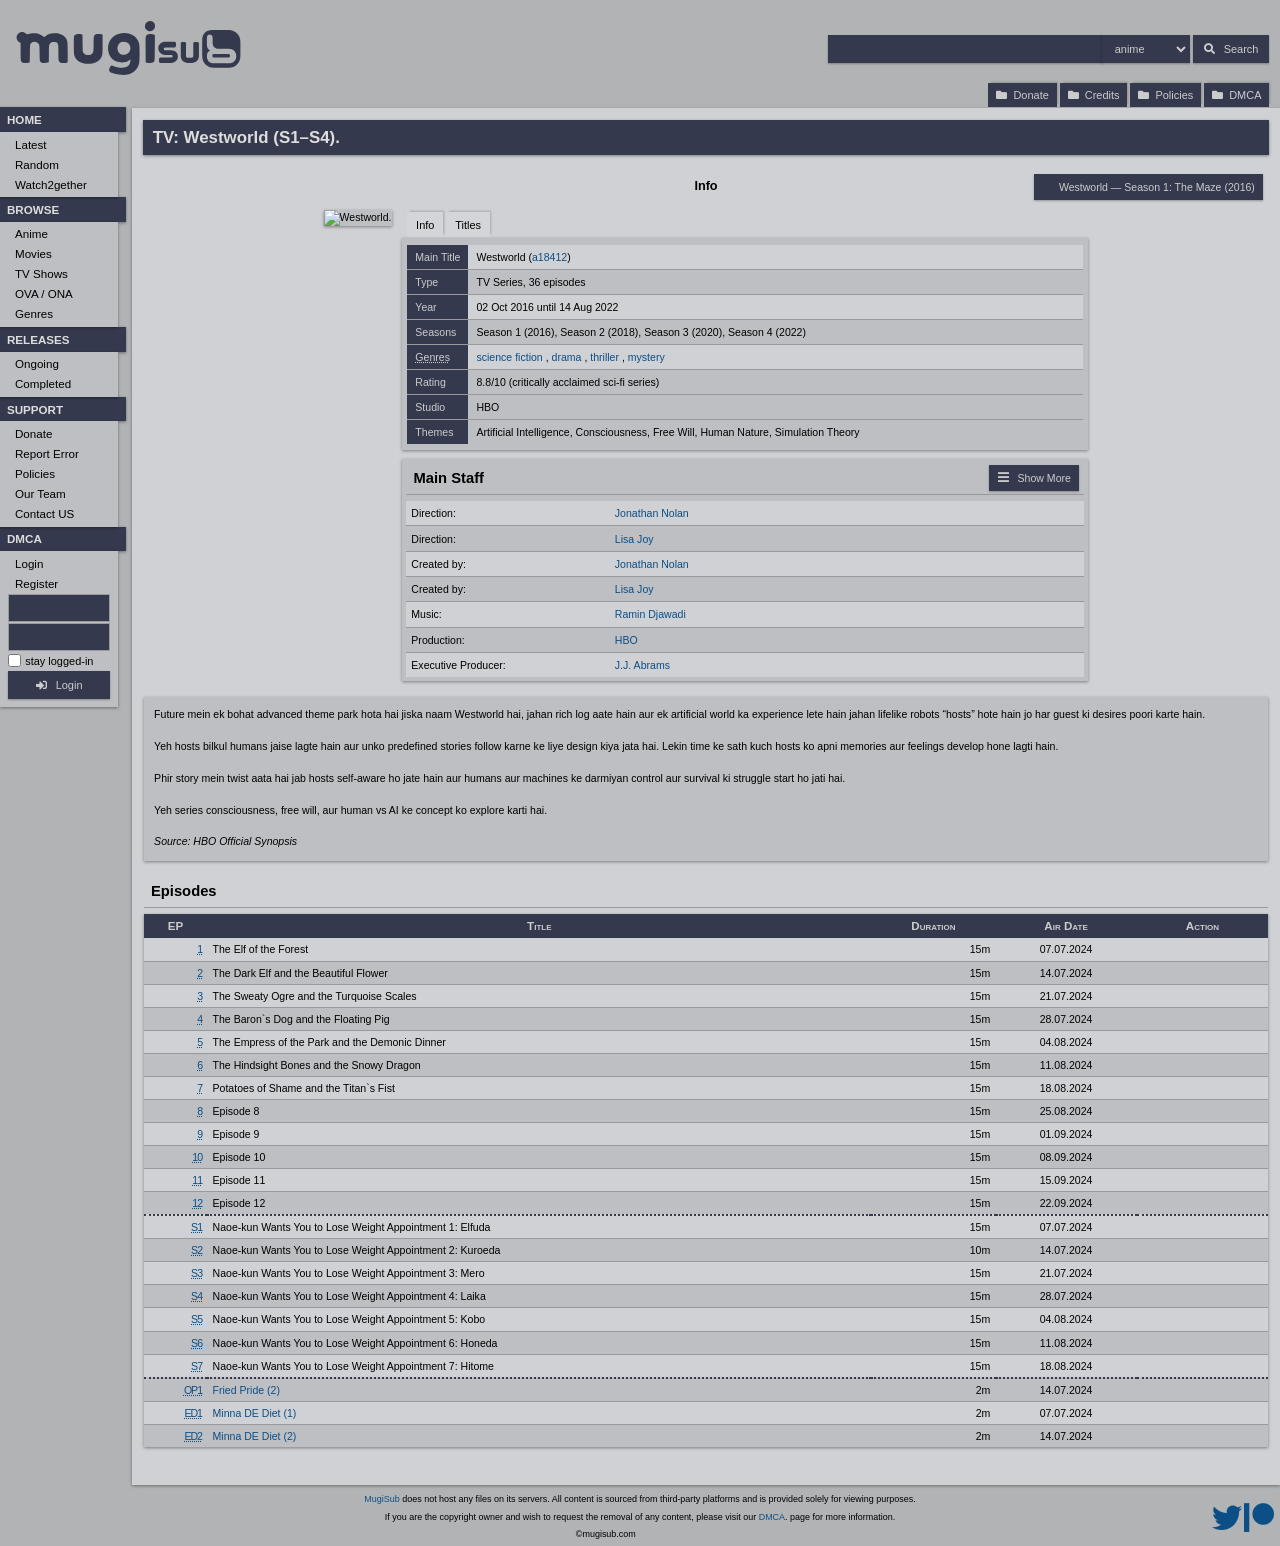
==== anime.html @ 833d8b1e "Add files via upload" ====
<!DOCTYPE html>
<html lang="en" prefix="og: http://ogp.me/ns#">
  <head>
    <meta http-equiv="content-type" content="text/html; charset=UTF-8" />
    <meta name="viewport" content="width=device-width, initial-scale=1" />
    <title>Westworld with Subtitles - MugiSub</title>
    <meta
      property="og:description"Home
      name="description"
      content="Looking for information about Anime starting in Summer 2024? AniDB is the right place for you. AniDB is a not-for-profit anime database providing you ..."
    />
    <meta name="robots" content="index, follow" />
    <link rel="stylesheet" href="mugistyles.css"
      type="text/css" 
      title="Style"
    />
    <!--mine-->
    <link rel="stylesheet" href="https://cdnjs.cloudflare.com/ajax/libs/font-awesome/5.15.4/css/all.min.css">
    
    
    
    <link
      rel="apple-touch-icon"
      sizes="180x180"
      href="https://cdn-eu.anidb.net/css/assets/images/touch/apple-touch-icon.png?v=2024-08-09T12-06-12"
    />
    <link
      rel="icon"
      type="image/png"
      sizes="32x32"
      href="https://cdn-eu.anidb.net/css/assets/images/touch/favicon-32x32.png?v=2024-08-09T12-06-12"
    />
    <link
      rel="icon"
      type="image/png"
      sizes="16x16"
      href="https://cdn-eu.anidb.net/css/assets/images/touch/favicon-16x16.png?v=2024-08-09T12-06-12"
    />
    <link
      rel="manifest"
      href="https://cdn-eu.anidb.net/css/assets/images/touch/site.webmanifest?v=2024-08-09T12-06-12"
    />
    <link
      rel="mask-icon"
      href="https://cdn-eu.anidb.net/css/assets/images/touch/safari-pinned-tab.svg?v=2024-08-09T12-06-12"
      color="#e18e3c"
    />
    <link
      rel="shortcut icon"
      href="https://cdn-eu.anidb.net/css/assets/images/touch/favicon.ico?v=2024-08-09T12-06-12"
    />
    <link
      property="og:url"
      rel="canonical"
      href="https://anidb.net/anime/season/2024/summer/?do=calendar&amp;h=1&amp;view=smallgrid"
    />
    <link
      rel="search"
      type="application/opensearchdescription+xml"
      href="https://anidb.net/opensearch.xml"
      title="AniDB"
    />
    <link
      rel="alternate"
      type="application/atom+xml"
      title="AniDB Latest Files"
      href="https://anidb.net/feeds/files.atom"
    />
    <link
      rel="alternate"
      type="application/atom+xml"
      title="AniDB Latest News"
      href="https://anidb.net/feeds/news.atom"
    />
    <meta
      name="anidb-url"
      content=""
      id="anidb-url"
      data-anidb-url="https://anidb.net/perl-bin/animedb.pl?show=calendar&amp;do=calendar&amp;h=1&amp;last.anime.month=19&amp;last.anime.year=2024&amp;view=smallgrid"
    />
    <meta name="apple-mobile-web-app-title" content="AniDB" />
    <meta name="application-name" content="AniDB" />
    <meta name="msapplication-TileColor" content="#da532c" />
    <meta
      name="msapplication-config"
      content="https://cdn-eu.anidb.net/css/assets/images/touch/browserconfig.xml?v=2024-08-09T12-06-12"
    />
    <meta name="theme-color" content="#ffffff" />
    <meta name="twitter:card" content="summary" />
    <meta name="twitter:site" content="@anidbstatus" />
    <meta name="twitter:creator" content="@anidbstatus" />
    <meta property="og:title" content="Anime starting in Summer 2024 - AniDB" />
    <script
      defer
      src="https://cdn-eu.anidb.net/js/libs/js.cookie.min.js?v=2022-12-03T23-47-26"
    ></script>
    <script
      defer
      src="https://cdn-eu.anidb.net/js/libs/jquery.min.js?v=2022-12-03T23-47-26"
    ></script>
    <script
      defer
      src="https://cdn-eu.anidb.net/js/libs/jquery.form.min.js?v=2022-12-03T23-47-26"
    ></script>
    <script
      defer
      src="https://cdn-eu.anidb.net/js/libs/jquery.fancybox.min.js?v=2022-12-03T23-47-26"
    ></script>
    <script
      defer
      src="https://cdn-eu.anidb.net/js/libs/jquery.sortable.min.js?v=2022-12-03T23-47-26"
    ></script>
    <script
      defer
      src="https://cdn-eu.anidb.net/js/libs/jquery.tablesorter.min.js?v=2022-12-03T23-47-26"
    ></script>
    <script
      defer
      src="https://cdn-eu.anidb.net/js/libs/jquery.toastr.min.js?v=2022-12-03T23-47-26"
    ></script>
    <script
      defer
      src="https://cdn-eu.anidb.net/js/libs/jquery.uploadfile.min.js?v=2022-12-03T23-47-26"
    ></script>
    <script
      defer
      src="https://cdn-eu.anidb.net/js/libs/jquery.wysibb.min.js?v=2022-12-03T23-47-26"
    ></script>
    <script
      defer
      src="https://cdn-eu.anidb.net/js/libs/jqueryui.position.min.js?v=2022-12-03T23-47-26"
    ></script>
    <script
      defer
      src="https://cdn-eu.anidb.net/js/libs/select2.min.js?v=2022-12-03T23-47-26"
    ></script>
    <script
      defer
      src="https://cdn-eu.anidb.net/js/libs/highcharts.min.js?v=2022-12-03T23-47-26"
    ></script>
    <script
      defer
      src="https://cdn-eu.anidb.net/js/legacy/legacy.min.js?v=2022-12-03T23-47-26"
    ></script>
    <script
      defer
      src="https://cdn-eu.anidb.net/js/WordSuggest.min.js?v=2022-12-03T23-47-26"
    ></script>
    <script
      defer
      src="https://cdn-eu.anidb.net/js/global.min.js?v=2022-12-03T23-47-26"
    ></script>
  </head>
  <body id="anidb" class="calendar">
    <!--Hint ON top-->
    <!--
    <div id="layout-hint" class="hint">
      <span class="head">HINT:</span>
      <span class="msg"
        >Confused? Take a look at the
        <a href="https://wiki.anidb.net">AniDB Wiki</a> or visit us on
        <a href="https://wiki.anidb.net/w/IRC:Anidb">IRC</a>.</span
      >
    </div>
    -->




   <!--side-navbar-start-->
<div id="layout-nav" class="calendar_nav">
  <ul id="layout-menu" class="calendar_menu">

    <!-- HOME -->
    <li class="sub-menu main" title="Menu">
      <span class="tab">HOME</span>
      <ul id="menu-main">
        <li class="main">
          <a title="Main Page" href="/"><span class="text">Main</span></a>
        </li>
        <li class="Latest Releases">
          <a title="Latest Releases" href="/latest"><span class="text">Latest</span></a>
        </li>
        <li class="Random">
          <a title="Random Watch" href="/random"><span class="text">Random</span></a>
        </li>
        <li class="Watch2gether">
          <a title="Watch with friends" href="/Watch2gether"><span class="text">Watch2gether</span></a>
        </li>
      </ul>
      <span></span>
    </li>

    <!-- Browse -->
    <li class="sub-menu listings" title="Content">
      <span class="tab">BROWSE</span>
      <ul id="menu-lists">
        <li class="anime">
          <a title="All Anime" href="/anime"><span class="text">Anime</span></a>
        </li>
        <li class="movies">
          <a title="Movies" href="/anime/movies"><span class="text">Movies</span></a>
        </li>
        <li class="tv">
          <a title="Tv Show" href="/anime/movies"><span class="text">TV Shows</span></a>
        </li>
        <li class="ova">
          <a title="OVA / ONA" href="/anime/ova"><span class="text">OVA / ONA</span></a>
        </li>
        <li class="genres">
          <a title="Browse by Genre" href="/genres"><span class="text">Genres</span></a>
        </li>
      </ul>
      <span></span>
    </li>

    <!-- RELEASES -->
    <li class="sub-menu support" title="Releases">
      <span class="tab">RELEASES</span>
      <ul id="menu-support">
     
        <li class="ongoing">
          <a title="Ongoing Series" href="/releases/ongoing"><span class="text">Ongoing</span></a>
        </li>
        <li class="completed">
          <a title="Completed Series" href="/releases/completed"><span class="text">Completed</span></a>
        </li>
    
      </ul>
      <span></span>
    </li>

    <!-- SUPPORT -->
    <li class="sub-menu terms" title="Support">
      <span class="tab">SUPPORT</span>
      <ul id="menu-terms">
        <li class="Donate">
          <a title="Donate to MugiSUB" href="/donation"><span class="text">Donate</span></a>
        </li>
        <li class="Report">
          <a title="Report an Error" href="/report"><span class="text">Report Error</span></a>
        </li>
        <li class="Policies">
          <a title="Privacy Policy" href="/policy"><span class="text">Policies</span></a>
        </li>
        <li class="Staff">
          <a title="MugiSUB Team" href="/about"><span class="text">Our Team</span></a>
        </li>
        <li class="Contact">
          <a title="Contact Team" href="/about"><span class="text">Contact US</span></a>
        </li>
      </ul>
      <span></span>
    </li>

    <!-- DMCA / LOGIN -->
    <li class="sub-menu login" title="Register or login">
      <span class="tab">DMCA</span>
      <form action="/api/action" method="post">
        <div>
          <fieldset>
            <input type="hidden" name="show" value="calendar" />
            <input type="hidden" name="do" value="calendar" />
          </fieldset>
          <ul id="menu-login">
            <li id="user-login">
  <a title="Show login page" href="/user/login"
    ><span class="text">Login</span></a
  >
</li>
<li id="user-signup">
  <a title="Register now" href="/user/register"
    ><span class="text">Register</span></a
  >
</li>
            <li id="user-xname" class="user-xname" title="User name">
              <span
                ><input
                  name="xuser"
                  class="text"
                  maxlength="16"
                  type="text"
                  value=""
              /></span>
            </li>
            <li id="user-xpass" class="user-xpass" title="Password">
              <span
                ><input
                  name="xpass"
                  class="text"
                  maxlength="64"
                  type="password"
              /></span>
            </li>
            <li id="user-xkeep" class="user-xkeep" title="Remember login data">
              <span
                ><label
                  ><input
                    name="xdoautologin"
                    type="checkbox"
                    check="check"
                  />
                  <span>stay logged-in</span></label
                ></span
              >
            </li>
            <li id="user-xauth" class="user-xauth" title="Login">
              <span
                ><button
                  class="login"
                  name="do.auth"
                  type="submit"
                  value="login"
                >
                  <span>Login</span>
                </button></span
              >
            </li>
          </ul>
          <span></span>
        </div>
      </form>
    </li>

  </ul>
<!--side-navbar-end-->

      <div class="menu_hr"></div>
      <div id="layout-search" class="anime_search">
        <div
          class="search container"
          itemscope
          itemtype="https://schema.org/WebSite"
        >
          <span class="hide" itemprop="name">AniDB</span>
          <a
            class="hide"
            rel="canonical"
            href="https://anidb.net"
            itemprop="url"
          ></a>
          <form
            action="/perl-bin/animedb.pl"
            method="get"
            itemprop="potentialAction"
            itemscope
            itemtype="https://schema.org/SearchAction"
          >
            <div
              itemprop="target"
              content="https://anidb.net/search/anime/?adb.search={adb.search}&amp;do.search=1"
            >
              <input
                itemprop="query-input"
                id="layout-searchbox"
                accesskey="s"
                type="text"
                name="adb.search"
                value=""
                class="text"
              />
              <select name="show" id="layout-searchselect" size="1">
                <option value="search">all</option>
                <option value="animelist" selected="selected">anime</option>
                <option value="characterlist">character</option>
                <option value="clublist">club</option>
                <option value="collectionlist">collections</option>
                <option value="creatorlist">creator</option>
                <option value="eplist">episodes</option>
                <option value="grouplist">group</option>
                <option value="mylist">mylist</option>
                <option value="songlist">songs</option>
                <option value="taglist">tags</option>
                <option value="userlist">user</option>
              </select>
              <button
                type="submit"
                name="do.search"
                value="1"
                class="submit search"
              >
                Search
              </button>
              <fieldset>
                <input type="hidden" name="cleanurl" value="1" />
              </fieldset>
            </div>
          </form>
          <form class="random" action="/perl-bin/animedb.pl" method="get">
         
        </div>
      </div>
    </div>
   <!--layout-tabs-->
   <div id="layout-content">
	<div id="layout-tabs">
		<ul class="main-tabs">
			<li class="g_odd file"><span><a href="/latest/anime/release"><span class="text">Donate</span></a></span></li>
			<li class="completed"><span><a href="/latest/anime/release/complete"><span class="text">Credits</span></a></span></li>
			<li class="g_odd hotanime"><span><a href="/latest/anime/popular"><span class="text">Policies</span></a></span></li>
			<li class="anime"><span><a href="/latest/anime"><span class="text">DMCA</span></a></span></li>
		<!--HideSome Upper Tabs -->
    <!--
      <li class="g_odd sequel"><span><a href="/latest/anime/relation"><span class="text">related anime</span></a></span></li>
			<li class="recs"><span><a href="/latest/anime/recommendation"><span class="text">recommendations</span></a></span></li>
			<li class="g_odd reviews"><span><a href="/latest/anime/review"><span class="text">reviews</span></a></span></li>
			<li class="similaranime"><span><a href="/latest/anime/similar"><span class="text">similar anime</span></a></span></li>
			<li class="g_odd customise"><span><a href="/latest/customise"><span class="text">customise</span></a></span></li>
      -->
		</ul> 
	</div>
  
      <!--layout-tabs-->
      <div id="layout-main">
        <div
          class="g_breadcrumbs hide"
          itemscope
          itemtype="https://schema.org/BreadcrumbList"
        >
          <div
            class="node"
            itemprop="itemListElement"
            itemscope
            itemtype="https://schema.org/ListItem"
          >
            <meta itemprop="position" content="1" />
            <a href="https://anidb.net" itemprop="item"
              ><span itemprop="name">Main</span></a
            >
          </div>
          <div
            class="node"
            itemprop="itemListElement"
            itemscope
            itemtype="https://schema.org/ListItem"
          >
            <meta itemprop="position" content="2" />
            <a href="https://anidb.net/anime" itemprop="item"
              ><span itemprop="name">Anime</span></a
            >
          </div>
          <div
            class="node"
            itemprop="itemListElement"
            itemscope
            itemtype="https://schema.org/ListItem"
          >
            <meta itemprop="position" content="3" />
            <a href="https://anidb.net/anime/18412" itemprop="item"
              ><span itemprop="name">Westworld</span></a
            >
          </div>
        </div>
        <h1 class="anime">TV: Westworld (S1–S4).</h1>

        <div
          class="g_content anime_all sidebar"
          itemscope
          itemtype="https://schema.org/TVSeries"
        >
          <a
            href="/perl-bin/animedb.pl?show=eqldodxtfchkleycusoqh"
            style="display: none"
            >Download (Do <b>NOT</b> click!)</a
          >
          	 <div class="g_section info">
            <h4><span>Info</span></h4>
            <div class="edit_actions">
              <span class="modify entry"
                ><a title="edit the existing data" href="/anime/18412/edit"
                  >Westworld — Season 1: The Maze (2016)</a
                ></span
              >
            
            </div>
            <div class="block">
              <div class="image">
                <div class="container">
                  <meta
                    property="og:image"
                    content="https://i6.imageban.ru/out/2026/04/07/bd61e30c7f4d52a7df36927ff9cdfe90.jpg"
                  /><picture>
                    <img
                      loading="lazy"
                      alt="Westworld."
                      src="https://i6.imageban.ru/out/2026/04/07/bd61e30c7f4d52a7df36927ff9cdfe90.jpg"
                      itemprop="image"
                      height="566"
                      width="400"
                      class="g_image g_bubble"
                    />
                  </picture>
                </div>
              </div>
             <div class="data">
                <div id="tabbed_pane" class="tabbed_pane">
                  <ul class="tabs">
                    <li id="tab_1" class="tab info">Info</li>
                    <li id="tab_2" class="tab titles">Titles</li>
                  </ul>
                  <div class="g_bubble body">
                    <div id="tab_1_pane" class="pane info">
                      <div class="g_definitionlist">
                        <table>
                          <tbody>
                            <tr class="g_odd romaji">
                              <th class="field">Main Title</th>
                              <td class="value">
                                <span itemprop="name">Westworld</span>
                                (<a class="shortlink" href="https://anidb.net/a18412">a18412</a>)
                                <meta itemprop="url" content="https://anidb.net/anime/18412"/>
                                <meta itemprop="isFamilyFriendly" content="true"/>
                              </td>
                            </tr>

                            <tr class="official">
                              <th class="field">Type</th>
                              <td class="value">
                                TV Series, <span itemprop="numberOfEpisodes">36</span> episodes
                              </td>
                            </tr>

                            <tr class="g_odd year">
                              <th class="field">Year</th>
                              <td class="value">
                                <span itemprop="startDate" content="2016-10-02">02 Oct 2016</span>
                                until
                                <span itemprop="endDate" content="2022-08-14">14 Aug 2022</span>
                              </td>
                            </tr>

                            <tr class="season">
                              <th class="field">Seasons</th>
                              <td class="value">
                                Season 1 (2016), Season 2 (2018), Season 3 (2020), Season 4 (2022)
                              </td>
                            </tr>

                            <tr class="g_odd tags">
                              <th class="field"><a href="/tag">Genres</a></th>
                              <td class="value">

                                <span class="g_tag">
                                  <a class="tooltip" href="/tag/scifi">
                                    <span itemprop="genre" class="tagname">science fiction</span>
                                    <span class="wrapper">
                                      <span class="g_bubble text">
                                        Explores artificial intelligence, robotics, consciousness, and futuristic technology where hosts gain self-awareness.
                                      </span>
                                    </span>
                                  </a>
                                </span>,

                                <span class="g_tag">
                                  <a class="tooltip" href="/tag/drama">
                                    <span itemprop="genre" class="tagname">drama</span>
                                    <span class="wrapper">
                                      <span class="g_bubble text">
                                        Focuses on deep emotional conflicts, human morality, identity, and philosophical struggles between creators and creations.
                                      </span>
                                    </span>
                                  </a>
                                </span>,

                                <span class="g_tag">
                                  <a class="tooltip" href="/tag/thriller">
                                    <span itemprop="genre" class="tagname">thriller</span>
                                    <span class="wrapper">
                                      <span class="g_bubble text">
                                        Filled with suspense, unexpected twists, hidden agendas, and constant tension between humans and AI systems.
                                      </span>
                                    </span>
                                  </a>
                                </span>,

                                <span class="g_tag">
                                  <a class="tooltip" href="/tag/mystery">
                                    <span itemprop="genre" class="tagname">mystery</span>
                                    <span class="wrapper">
                                      <span class="g_bubble text">
                                        Story revolves around hidden truths, fragmented memories, and uncovering the real purpose of the park and hosts.
                                      </span>
                                    </span>
                                  </a>
                                </span>

                              </td>
                            </tr>

                            <tr class="rating">
                              <th class="field">Rating</th>
                              <td class="value">
                                <span class="rating anime high">
                                  <span class="value">8.8</span>/10
                                  <span class="count">(critically acclaimed sci-fi series)</span>
                                </span>
                              </td>
                            </tr>

                            <tr class="extra">
                              <th class="field">Studio</th>
                              <td class="value">HBO</td>
                            </tr>

                            <tr class="extra">
                              <th class="field">Themes</th>
                              <td class="value">
                                Artificial Intelligence, Consciousness, Free Will, Human Nature, Simulation Theory
                              </td>
                            </tr>

                          </tbody>
                        </table>
                      </div>
          
                      <!--g_definitionlist-->
                    </div>
                    <!--tab1_pane-->

                  <div id="tab_2_pane" class="pane hide titles">
                      <div class="g_definitionlist">
                        <table>
                          <tbody>

                            <tr class="g_odd romaji">
                              <th class="field">Main Title</th>
                              <td class="value">
                                <span itemprop="name">Westworld</span>
                                (<a class="shortlink" href="https://anidb.net/a18412">wst001</a>)
                                <meta itemprop="url" content="https://anidb.net/anime/18412"/>
                                <meta itemprop="isFamilyFriendly" content="true"/>
                              </td>
                            </tr>

                            <tr class="official verified no">
                              <th class="field">Official Title (English)</th>
                              <td class="value">
                                <span class="icons">
                                  <span class="i_icon i_flag i_audio_en" title="language: english">
                                    <span>en</span>
                                  </span>
                                </span>
                                <label itemprop="alternateName">
                                  Westworld
                                </label>
                              </td>
                            </tr>

                            <tr class="g_odd official verified no">
                              <th class="field">Official Title (Japanese)</th>
                              <td class="value">
                                <span class="icons">
                                  <span class="i_icon i_flag i_audio_ja" title="language: japanese">
                                    <span>ja</span>
                                  </span>
                                </span>
                                <label itemprop="alternateName">
                                  ウエストワールド
                                </label>
                              </td>
                            </tr>

                            <tr class="syn">
                              <th class="field">Synonym</th>
                              <td class="value">
                                West World, Westworld HBO Series, AI Park Story, Robot Park Series
                              </td>
                            </tr>

                          </tbody>
                        </table>
                      </div>
                      <!--g_definitionlist-->
                    </div>
                    <!--tab2_pane-->

                  <!--g_definitionlist madd-tomylist-->
                    <!--tab3_pane-->
                  </div>
                </div>
                <!--tabbed_pane-->
                <!--main cast-->
               <div class="extra">
                 
                  <!--main staff-->
                  <div class="g_section g_bubble staff">
                    <h2><span>main staff</span></h2>
                    <div class="edit_actions">
                      <span class="show all">
                        <a id="showmore_staff" data-anidb-pane="staff" href="#stafflist">
                          show more
                        </a>
                      </span>
                    </div>

                    <div class="container">
                      <table id="staffoverview" class="staff stafflist">
                        <tbody>

                          <tr class="g_odd">
                            <td class="credit">
                              Direction:
                            </td>
                            <td class="name creator">
                              <a href="/creator/jonathan-nolan">Jonathan Nolan</a>
                            </td>
                          </tr>

                          <tr>
                            <td class="credit">
                              Direction:
                            </td>
                            <td class="name creator">
                              <a href="/creator/lisa-joy">Lisa Joy</a>
                            </td>
                          </tr>

                          <tr class="g_odd">
                            <td class="credit">
                              Created by:
                            </td>
                            <td class="name creator">
                              <a href="/creator/jonathan-nolan">Jonathan Nolan</a>
                            </td>
                          </tr>

                          <tr>
                            <td class="credit">
                              Created by:
                            </td>
                            <td class="name creator">
                              <a href="/creator/lisa-joy">Lisa Joy</a>
                            </td>
                          </tr>

                          <tr class="g_odd">
                            <td class="credit">
                              Music:
                            </td>
                            <td class="name creator">
                              <a href="/creator/ramin-djawadi">Ramin Djawadi</a>
                            </td>
                          </tr>

                          <tr>
                            <td class="credit">
                              Production:
                            </td>
                            <td class="name creator">
                              <a href="/studio/hbo">HBO</a>
                            </td>
                          </tr>

                          <tr class="g_odd">
                            <td class="credit">
                              Executive Producer:
                            </td>
                            <td class="name creator">
                              <a href="/producer/jj-abrams">J.J. Abrams</a>
                            </td>
                          </tr>

                        </tbody>
                      </table>
                    </div>
                  </div>
                </div>
              </div>
              <!--data-->
            </div>
            <!--block-->
          </div>
         <!--g_section info-->
          <div class="g_bubble g_section desc resized" itemprop="description">
            Future mein ek bohat advanced theme park hota hai jiska naam Westworld hai, jahan rich log aate hain aur ek artificial world ka experience lete hain jahan lifelike robots “hosts” hote hain jo har guest ki desires poori karte hain.

            <br /><br />

            Yeh hosts bilkul humans jaise lagte hain aur unko predefined stories follow karne ke liye design kiya jata hai. Lekin time ke sath kuch hosts ko apni memories aur feelings develop hone lagti hain.

            <br /><br />

            Phir story mein twist aata hai jab hosts self-aware ho jate hain aur humans aur machines ke darmiyan control aur survival ki struggle start ho jati hai.

            <br /><br />

            Yeh series consciousness, free will, aur human vs AI ke concept ko explore karti hai.

            <br /><br />

            <i>Source: HBO Official Synopsis</i>
          </div>
         
          <!--tabbed_pane-->
           <div class="g_section episodes resized">
            <form action="/perl-bin/animedb.pl" method="post">
              <fieldset>
                <input type="hidden" name="show" value="maddtomylist" />
                <input type="hidden" name="aid" value="18412" />
              </fieldset>
              <h2><span>Episodes</span></h2>
           
              <div class="g_section container g_bubble">
                <table id="eplist" class="eplist">
                 <thead>
			<tr class="header">
			<th class="ep">EP</th>
			<th class="title">Title</th>
			<th class="duration">Duration</th>
			<th class="air_date">Air Date</th>
			<th class="action" data-sorter="false">Action</th>
			</tr>
		</thead>
                  <tbody>
                    <tr
                      class="g_odd"
                      id="eid_281929"
                      data-anidb-eid="281929"
                      itemprop="episode"
                      itemscope
                      itemtype="http://schema.org/TVEpisode"
                    >
                      <td class="id eid">
                        <a itemprop="url" href="/episode/281929">
                          <abbr title="Regular Episode" itemprop="episodeNumber"
                            >1
                          </abbr>
                        </a>
                      </td>
                      <td class="title name episode">
                        <label
                          title="森の妖精 / The Elf of the Forest / Mori no Yousei"
                          itemprop="name"
                          >The Elf of the Forest
                        </label>
                      </td>
                      <td class="duration" itemprop="timeRequired">15m</td>
                      <td
                        class="date airdate"
                        itemprop="datePublished"
                        content="2024-07-07"
                      >
                        07.07.2024
                      </td>
                      <td class="action episode"></td>
                    </tr>
                    <tr
                      id="eid_284005"
                      data-anidb-eid="284005"
                      itemprop="episode"
                      itemscope
                      itemtype="http://schema.org/TVEpisode"
                    >
                      <td class="id eid">
                        <a itemprop="url" href="/episode/284005">
                          <abbr title="Regular Episode" itemprop="episodeNumber"
                            >2
                          </abbr>
                        </a>
                      </td>
                      <td class="title name episode">
                        <label
                          title="闇の妖精と麗しの花 / The Dark Elf and the Beautiful Flower / Yami no Yousei to Uruwashi no Hana"
                          itemprop="name"
                          >The Dark Elf and the Beautiful Flower
                        </label>
                      </td>
                      <td class="duration" itemprop="timeRequired">15m</td>
                      <td
                        class="date airdate"
                        itemprop="datePublished"
                        content="2024-07-14"
                      >
                        14.07.2024
                      </td>
                      <td class="action episode"></td>
                    </tr>
                    <tr
                      class="g_odd"
                      id="eid_284006"
                      data-anidb-eid="284006"
                      itemprop="episode"
                      itemscope
                      itemtype="http://schema.org/TVEpisode"
                    >
                      <td class="id eid">
                        <a itemprop="url" href="/episode/284006">
                          <abbr title="Regular Episode" itemprop="episodeNumber"
                            >3
                          </abbr>
                        </a>
                      </td>
                      <td class="title name episode">
                        <label
                          title="熱波の鬼と緑の鱗 / The Sweaty Ogre and the Turquoise Scales / Neppa no Oni to Midori no Uroko"
                          itemprop="name"
                          >The Sweaty Ogre and the Turquoise Scales
                        </label>
                      </td>
                      <td class="duration" itemprop="timeRequired">15m</td>
                      <td
                        class="date airdate"
                        itemprop="datePublished"
                        content="2024-07-21"
                      >
                        21.07.2024
                      </td>
                      <td class="action episode"></td>
                    </tr>
                    <tr
                      id="eid_284007"
                      data-anidb-eid="284007"
                      itemprop="episode"
                      itemscope
                      itemtype="http://schema.org/TVEpisode"
                    >
                      <td class="id eid">
                        <a itemprop="url" href="/episode/284007">
                          <abbr title="Regular Episode" itemprop="episodeNumber"
                            >4
                          </abbr>
                        </a>
                      </td>
                      <td class="title name episode">
                        <label
                          title="男爵の犬と浮揚の豚 / The Baron`s Dog and the Floating Pig / Danshaku no Inu to Fuyou no Buta"
                          itemprop="name"
                          >The Baron`s Dog and the Floating Pig
                        </label>
                      </td>
                      <td class="duration" itemprop="timeRequired">15m</td>
                      <td
                        class="date airdate"
                        itemprop="datePublished"
                        content="2024-07-28"
                      >
                        28.07.2024
                      </td>
                      <td class="action episode"></td>
                    </tr>
                    <tr
                      class="g_odd"
                      id="eid_284811"
                      data-anidb-eid="284811"
                      itemprop="episode"
                      itemscope
                      itemtype="http://schema.org/TVEpisode"
                    >
                      <td class="id eid">
                        <a itemprop="url" href="/episode/284811">
                          <abbr title="Regular Episode" itemprop="episodeNumber"
                            >5
                          </abbr>
                        </a>
                      </td>
                      <td class="title name episode">
                        <label
                          title="公園の女帝と夜の魔食 / The Empress of the Park and the Demonic Dinner / Kouen no Jotei to Yoru no Mashoku"
                          itemprop="name"
                          >The Empress of the Park and the Demonic Dinner
                        </label>
                      </td>
                      <td class="duration" itemprop="timeRequired">15m</td>
                      <td
                        class="date airdate"
                        itemprop="datePublished"
                        content="2024-08-04"
                      >
                        04.08.2024
                      </td>
                      <td class="action episode"></td>
                    </tr>
                    <tr
                      id="eid_284812"
                      data-anidb-eid="284812"
                      itemprop="episode"
                      itemscope
                      itemtype="http://schema.org/TVEpisode"
                    >
                      <td class="id eid">
                        <a itemprop="url" href="/episode/284812">
                          <abbr title="Regular Episode" itemprop="episodeNumber"
                            >6
                          </abbr>
                        </a>
                      </td>
                      <td class="title name episode">
                        <label
                          title="追憶の骨と六花の竜 / The Hindsight Bones and the Snowy Dragon / Tsuioku no Hone to Rikka no Ryuu"
                          itemprop="name"
                          >The Hindsight Bones and the Snowy Dragon
                        </label>
                      </td>
                      <td class="duration" itemprop="timeRequired">15m</td>
                      <td
                        class="date airdate"
                        itemprop="datePublished"
                        content="2024-08-11"
                      >
                        11.08.2024
                      </td>
                      <td class="action episode"></td>
                    </tr>
                    <tr
                      class="g_odd"
                      id="eid_284813"
                      data-anidb-eid="284813"
                      itemprop="episode"
                      itemscope
                      itemtype="http://schema.org/TVEpisode"
                    >
                      <td class="id eid">
                        <a itemprop="url" href="/episode/284813">
                          <abbr title="Regular Episode" itemprop="episodeNumber"
                            >7
                          </abbr>
                        </a>
                      </td>
                      <td class="title name episode">
                        <label
                          title="恥辱の芋とタイタンの巨拳 / Potatoes of Shame and the Titan`s Fist / Chijoku no Imo to Titan no Kyogen"
                          itemprop="name"
                          >Potatoes of Shame and the Titan`s Fist
                        </label>
                      </td>
                      <td class="duration" itemprop="timeRequired">15m</td>
                      <td
                        class="date airdate"
                        itemprop="datePublished"
                        content="2024-08-18"
                      >
                        18.08.2024
                      </td>
                      <td class="action episode"></td>
                    </tr>
                    <tr
                      id="eid_284814"
                      data-anidb-eid="284814"
                      itemprop="episode"
                      itemscope
                      itemtype="http://schema.org/TVEpisode"
                    >
                      <td class="id eid">
                        <a itemprop="url" href="/episode/284814">
                          <abbr title="Regular Episode" itemprop="episodeNumber"
                            >8
                          </abbr>
                        </a>
                      </td>
                      <td class="title name episode">
                        <label title="Episode 8" itemprop="name"
                          >Episode 8
                        </label>
                      </td>
                      <td class="duration" itemprop="timeRequired">15m</td>
                      <td
                        class="date airdate"
                        itemprop="datePublished"
                        content="2024-08-25"
                      >
                        25.08.2024
                      </td>
                      <td class="action episode"></td>
                    </tr>
                    <tr
                      class="g_odd"
                      id="eid_285557"
                      data-anidb-eid="285557"
                      itemprop="episode"
                      itemscope
                      itemtype="http://schema.org/TVEpisode"
                    >
                      <td class="id eid">
                        <a itemprop="url" href="/episode/285557">
                          <abbr title="Regular Episode" itemprop="episodeNumber"
                            >9
                          </abbr>
                        </a>
                      </td>
                      <td class="title name episode">
                        <label title="Episode 9" itemprop="name"
                          >Episode 9
                        </label>
                      </td>
                      <td class="duration" itemprop="timeRequired">15m</td>
                      <td
                        class="date airdate"
                        itemprop="datePublished"
                        content="2024-09-01"
                      >
                        01.09.2024
                      </td>
                      <td class="action episode"></td>
                    </tr>
                    <tr
                      id="eid_285558"
                      data-anidb-eid="285558"
                      itemprop="episode"
                      itemscope
                      itemtype="http://schema.org/TVEpisode"
                    >
                      <td class="id eid">
                        <a itemprop="url" href="/episode/285558">
                          <abbr title="Regular Episode" itemprop="episodeNumber"
                            >10
                          </abbr>
                        </a>
                      </td>
                      <td class="title name episode">
                        <label title="Episode 10" itemprop="name"
                          >Episode 10
                        </label>
                      </td>
                      <td class="duration" itemprop="timeRequired">15m</td>
                      <td
                        class="date airdate"
                        itemprop="datePublished"
                        content="2024-09-08"
                      >
                        08.09.2024
                      </td>
                      <td class="action episode"></td>
                    </tr>
                    <tr
                      class="g_odd"
                      id="eid_285559"
                      data-anidb-eid="285559"
                      itemprop="episode"
                      itemscope
                      itemtype="http://schema.org/TVEpisode"
                    >
                      <td class="id eid">
                        <a itemprop="url" href="/episode/285559">
                          <abbr title="Regular Episode" itemprop="episodeNumber"
                            >11
                          </abbr>
                        </a>
                      </td>
                      <td class="title name episode">
                        <label title="Episode 11" itemprop="name"
                          >Episode 11
                        </label>
                      </td>
                      <td class="duration" itemprop="timeRequired">15m</td>
                      <td
                        class="date airdate"
                        itemprop="datePublished"
                        content="2024-09-15"
                      >
                        15.09.2024
                      </td>
                      <td class="action episode"></td>
                    </tr>
                    <tr
                      id="eid_285560"
                      data-anidb-eid="285560"
                      itemprop="episode"
                      itemscope
                      itemtype="http://schema.org/TVEpisode"
                    >
                      <td class="id eid">
                        <a itemprop="url" href="/episode/285560">
                          <abbr title="Regular Episode" itemprop="episodeNumber"
                            >12
                          </abbr>
                        </a>
                      </td>
                      <td class="title name episode">
                        <label title="Episode 12" itemprop="name"
                          >Episode 12
                        </label>
                      </td>
                      <td class="duration" itemprop="timeRequired">15m</td>
                      <td
                        class="date airdate"
                        itemprop="datePublished"
                        content="2024-09-22"
                      >
                        22.09.2024
                      </td>
                      <td class="action episode"></td>
                    </tr>
                    <tr
                      class="g_odd newtype"
                      id="eid_284038"
                      data-anidb-eid="284038"
                      itemprop="episode"
                      itemscope
                      itemtype="http://schema.org/TVEpisode"
                    >
                      <td class="id eid">
                        <a itemprop="url" href="/episode/284038">
                          <abbr title="Special" itemprop="episodeNumber"
                            >S1
                          </abbr>
                        </a>
                      </td>
                      <td class="title name episode">
                        <label
                          title="直江くんは痩せさせたい. 予約1 絵留札 / Naoe-kun Wants You to Lose Weight Appointment 1: Elfuda / Naoe-kun wa Yasesasetai. Yosaku 1: Elfuda"
                          itemprop="name"
                          >Naoe-kun Wants You to Lose Weight Appointment 1:
                          Elfuda
                        </label>
                      </td>
                      <td class="duration" itemprop="timeRequired">15m</td>
                      <td
                        class="date airdate"
                        itemprop="datePublished"
                        content="2024-07-07"
                      >
                        07.07.2024
                      </td>
                      <td class="action episode"></td>
                    </tr>
                    <tr
                      id="eid_284319"
                      data-anidb-eid="284319"
                      itemprop="episode"
                      itemscope
                      itemtype="http://schema.org/TVEpisode"
                    >
                      <td class="id eid">
                        <a itemprop="url" href="/episode/284319">
                          <abbr title="Special" itemprop="episodeNumber"
                            >S2
                          </abbr>
                        </a>
                      </td>
                      <td class="title name episode">
                        <label
                          title="直江くんは痩せさせたい. 予約2 黒枝 / Naoe-kun Wants You to Lose Weight Appointment 2: Kuroeda / Naoe-kun wa Yasesasetai. Yosaku 2: Kuroeda"
                          itemprop="name"
                          >Naoe-kun Wants You to Lose Weight Appointment 2:
                          Kuroeda
                        </label>
                      </td>
                      <td class="duration" itemprop="timeRequired">10m</td>
                      <td
                        class="date airdate"
                        itemprop="datePublished"
                        content="2024-07-14"
                      >
                        14.07.2024
                      </td>
                      <td class="action episode"></td>
                    </tr>
                    <tr
                      class="g_odd"
                      id="eid_284596"
                      data-anidb-eid="284596"
                      itemprop="episode"
                      itemscope
                      itemtype="http://schema.org/TVEpisode"
                    >
                      <td class="id eid">
                        <a itemprop="url" href="/episode/284596">
                          <abbr title="Special" itemprop="episodeNumber"
                            >S3
                          </abbr>
                        </a>
                      </td>
                      <td class="title name episode">
                        <label
                          title="直江くんは痩せさせたい. 予約3 米路 / Naoe-kun Wants You to Lose Weight Appointment 3: Mero / Naoe-kun wa Yasesasetai. Yosaku 3: Mero"
                          itemprop="name"
                          >Naoe-kun Wants You to Lose Weight Appointment 3: Mero
                        </label>
                      </td>
                      <td class="duration" itemprop="timeRequired">15m</td>
                      <td
                        class="date airdate"
                        itemprop="datePublished"
                        content="2024-07-21"
                      >
                        21.07.2024
                      </td>
                      <td class="action episode"></td>
                    </tr>
                    <tr
                      id="eid_284819"
                      data-anidb-eid="284819"
                      itemprop="episode"
                      itemscope
                      itemtype="http://schema.org/TVEpisode"
                    >
                      <td class="id eid">
                        <a itemprop="url" href="/episode/284819">
                          <abbr title="Special" itemprop="episodeNumber"
                            >S4
                          </abbr>
                        </a>
                      </td>
                      <td class="title name episode">
                        <label
                          title="直江くんは痩せさせたい. 予約4 頼加 / Naoe-kun Wants You to Lose Weight Appointment 4: Laika / Naoe-kun wa Yasesasetai. Yosaku 4: Raika"
                          itemprop="name"
                          >Naoe-kun Wants You to Lose Weight Appointment 4:
                          Laika
                        </label>
                      </td>
                      <td class="duration" itemprop="timeRequired">15m</td>
                      <td
                        class="date airdate"
                        itemprop="datePublished"
                        content="2024-07-28"
                      >
                        28.07.2024
                      </td>
                      <td class="action episode"></td>
                    </tr>
                    <tr
                      class="g_odd"
                      id="eid_285025"
                      data-anidb-eid="285025"
                      itemprop="episode"
                      itemscope
                      itemtype="http://schema.org/TVEpisode"
                    >
                      <td class="id eid">
                        <a itemprop="url" href="/episode/285025">
                          <abbr title="Special" itemprop="episodeNumber"
                            >S5
                          </abbr>
                        </a>
                      </td>
                      <td class="title name episode">
                        <label
                          title="直江くんは痩せさせたい. 予約5 児穂 / Naoe-kun Wants You to Lose Weight Appointment 5: Kobo / Naoe-kun wa Yasesasetai. Yosaku 5: Kobo"
                          itemprop="name"
                          >Naoe-kun Wants You to Lose Weight Appointment 5: Kobo
                        </label>
                      </td>
                      <td class="duration" itemprop="timeRequired">15m</td>
                      <td
                        class="date airdate"
                        itemprop="datePublished"
                        content="2024-08-04"
                      >
                        04.08.2024
                      </td>
                      <td class="action episode"></td>
                    </tr>
                    <tr
                      id="eid_285324"
                      data-anidb-eid="285324"
                      itemprop="episode"
                      itemscope
                      itemtype="http://schema.org/TVEpisode"
                    >
                      <td class="id eid">
                        <a itemprop="url" href="/episode/285324">
                          <abbr title="Special" itemprop="episodeNumber"
                            >S6
                          </abbr>
                        </a>
                      </td>
                      <td class="title name episode">
                        <label
                          title="直江くんは痩せさせたい. 予約6 骨田 / Naoe-kun Wants You to Lose Weight Appointment 6: Honeda / Naoe-kun wa Yasesasetai. Yosaku 6: Honeda"
                          itemprop="name"
                          >Naoe-kun Wants You to Lose Weight Appointment 6:
                          Honeda
                        </label>
                      </td>
                      <td class="duration" itemprop="timeRequired">15m</td>
                      <td
                        class="date airdate"
                        itemprop="datePublished"
                        content="2024-08-11"
                      >
                        11.08.2024
                      </td>
                      <td class="action episode"></td>
                    </tr>
                    <tr
                      class="g_odd"
                      id="eid_285561"
                      data-anidb-eid="285561"
                      itemprop="episode"
                      itemscope
                      itemtype="http://schema.org/TVEpisode"
                    >
                      <td class="id eid">
                        <a itemprop="url" href="/episode/285561">
                          <abbr title="Special" itemprop="episodeNumber"
                            >S7
                          </abbr>
                        </a>
                      </td>
                      <td class="title name episode">
                        <label
                          title="直江くんは痩せさせたい. 予約7 一目 / Naoe-kun Wants You to Lose Weight Appointment 7: Hitome / Naoe-kun wa Yasesasetai. Yosaku 7: Hitome"
                          itemprop="name"
                          >Naoe-kun Wants You to Lose Weight Appointment 7:
                          Hitome
                        </label>
                      </td>
                      <td class="duration" itemprop="timeRequired">15m</td>
                      <td
                        class="date airdate"
                        itemprop="datePublished"
                        content="2024-08-18"
                      >
                        18.08.2024
                      </td>
                      <td class="action episode"></td>
                    </tr>
                    <tr
                      class="newtype"
                      id="eid_284358"
                      data-anidb-eid="284358"
                      itemprop="episode"
                      itemscope
                      itemtype="http://schema.org/TVEpisode"
                    >
                      <td class="id eid">
                        <a itemprop="url" href="/episode/284358">
                          <abbr title="Opening/Ending" itemprop="episodeNumber"
                            >OP1
                          </abbr>
                        </a>
                      </td>
                      <td class="title name episode">
                        <label
                          title="フライド☆プライド / Fried Pride"
                          itemprop="name"
                          ><a href="/song/111182">Fried Pride (2)</a>
                        </label>
                      </td>
                      <td class="duration" itemprop="timeRequired">2m</td>
                      <td
                        class="date airdate"
                        itemprop="datePublished"
                        content="2024-07-14"
                      >
                        14.07.2024
                      </td>
                      <td class="action episode"></td>
                    </tr>
                    <tr
                      class="g_odd"
                      id="eid_284359"
                      data-anidb-eid="284359"
                      itemprop="episode"
                      itemscope
                      itemtype="http://schema.org/TVEpisode"
                    >
                      <td class="id eid">
                        <a itemprop="url" href="/episode/284359">
                          <abbr title="Opening/Ending" itemprop="episodeNumber"
                            >ED1
                          </abbr>
                        </a>
                      </td>
                      <td class="title name episode">
                        <label
                          title="みんなDEダイエット / Minna DE Diet"
                          itemprop="name"
                          ><a href="/song/111280">Minna DE Diet (1)</a>
                        </label>
                      </td>
                      <td class="duration" itemprop="timeRequired">2m</td>
                      <td
                        class="date airdate"
                        itemprop="datePublished"
                        content="2024-07-07"
                      >
                        07.07.2024
                      </td>
                      <td class="action episode"></td>
                    </tr>
                    <tr
                      id="eid_284360"
                      data-anidb-eid="284360"
                      itemprop="episode"
                      itemscope
                      itemtype="http://schema.org/TVEpisode"
                    >
                      <td class="id eid">
                        <a itemprop="url" href="/episode/284360">
                          <abbr title="Opening/Ending" itemprop="episodeNumber"
                            >ED2
                          </abbr>
                        </a>
                      </td>
                      <td class="title name episode">
                        <label
                          title="みんなDEダイエット / Minna DE Diet"
                          itemprop="name"
                          ><a href="/song/111281">Minna DE Diet (2)</a>
                        </label>
                      </td>
                      <td class="duration" itemprop="timeRequired">2m</td>
                      <td
                        class="date airdate"
                        itemprop="datePublished"
                        content="2024-07-14"
                      >
                        14.07.2024
                      </td>
                      <td class="action episode"></td>
                    </tr>
                  </tbody>
                </table>
              </div>
            </form>
          </div>
        </div>
        
        
        
        
        
        <!-- tab pane -->
      <div
           
            class="tabbed_pane resized g_section tabbed_pane_main"
          >
         

                     
                           
              <!--tab1_pane-->

                               </div>
                              </div>   
                             </div>
                            </div>
                          </div>
                        </div>
                      </div>
                    </div>
                  </div>
                </div>
              </div>

         
        <!--g_content-->
        <div class="g_end"></div>
      </div>
      <!--layout-main-->
    </div>
    <!--layout-content-->

<!--Footer-layout-start-->
    <div id="layout-footer">
      <p>
        <a href="/" property="cc:attributionName">MugiSub</a> does not host any files on its servers. All content is sourced from third-party platforms and is provided solely for viewing purposes.
        
      </p>
      <p>
        If you are the copyright owner and wish to request the removal of any content, please visit our <a
        rel="license"
        href="/dmca"
        >DMCA</a
      >. page for more information.
        
      </p>




      
      <div itemscope itemtype="https://schema.org/Organization">
        <a class="hide" itemprop="url" href="https://mugisub.com">Home</a>
        <img
          loading="lazy"
          class="hide"
          alt="MugiSUB"
          itemprop="logo"
          src="https://cdn-eu.biahoz.net/css/assets/images/touch/android-chrome-512x512.png"
        />
        <span class="hide" itemprop="name">MugiSUB</span>
     <div class="links">
          <a
            class="i_icon brand i_resource_twitter"
            itemprop="sameAs"
            title="Stay up2date with AniDB on Twitter!"
            href="https://twitter.com/AniDBStatus"
            data-anidb-rel="anidb::extern"
            ><span class="text">Twitter</span></a
          >
          <a
            class="i_icon brand i_resource_patreon"
            itemprop="sameAs"
            title="Become a patron for AniDB!"
            href="https://www.patreon.com/AniDB"
            data-anidb-rel="anidb::extern"
            ><span class="text">Become a patron!</span></a
          >
        </div>
      </div>
      <a
        href="/perl-bin/animedb.pl?show=eqldodxtfchkleycusoqh"
        style="display: none"
        >Download (Do <b>NOT</b> click!)</a
      >
    </div>
  </body>
</html>
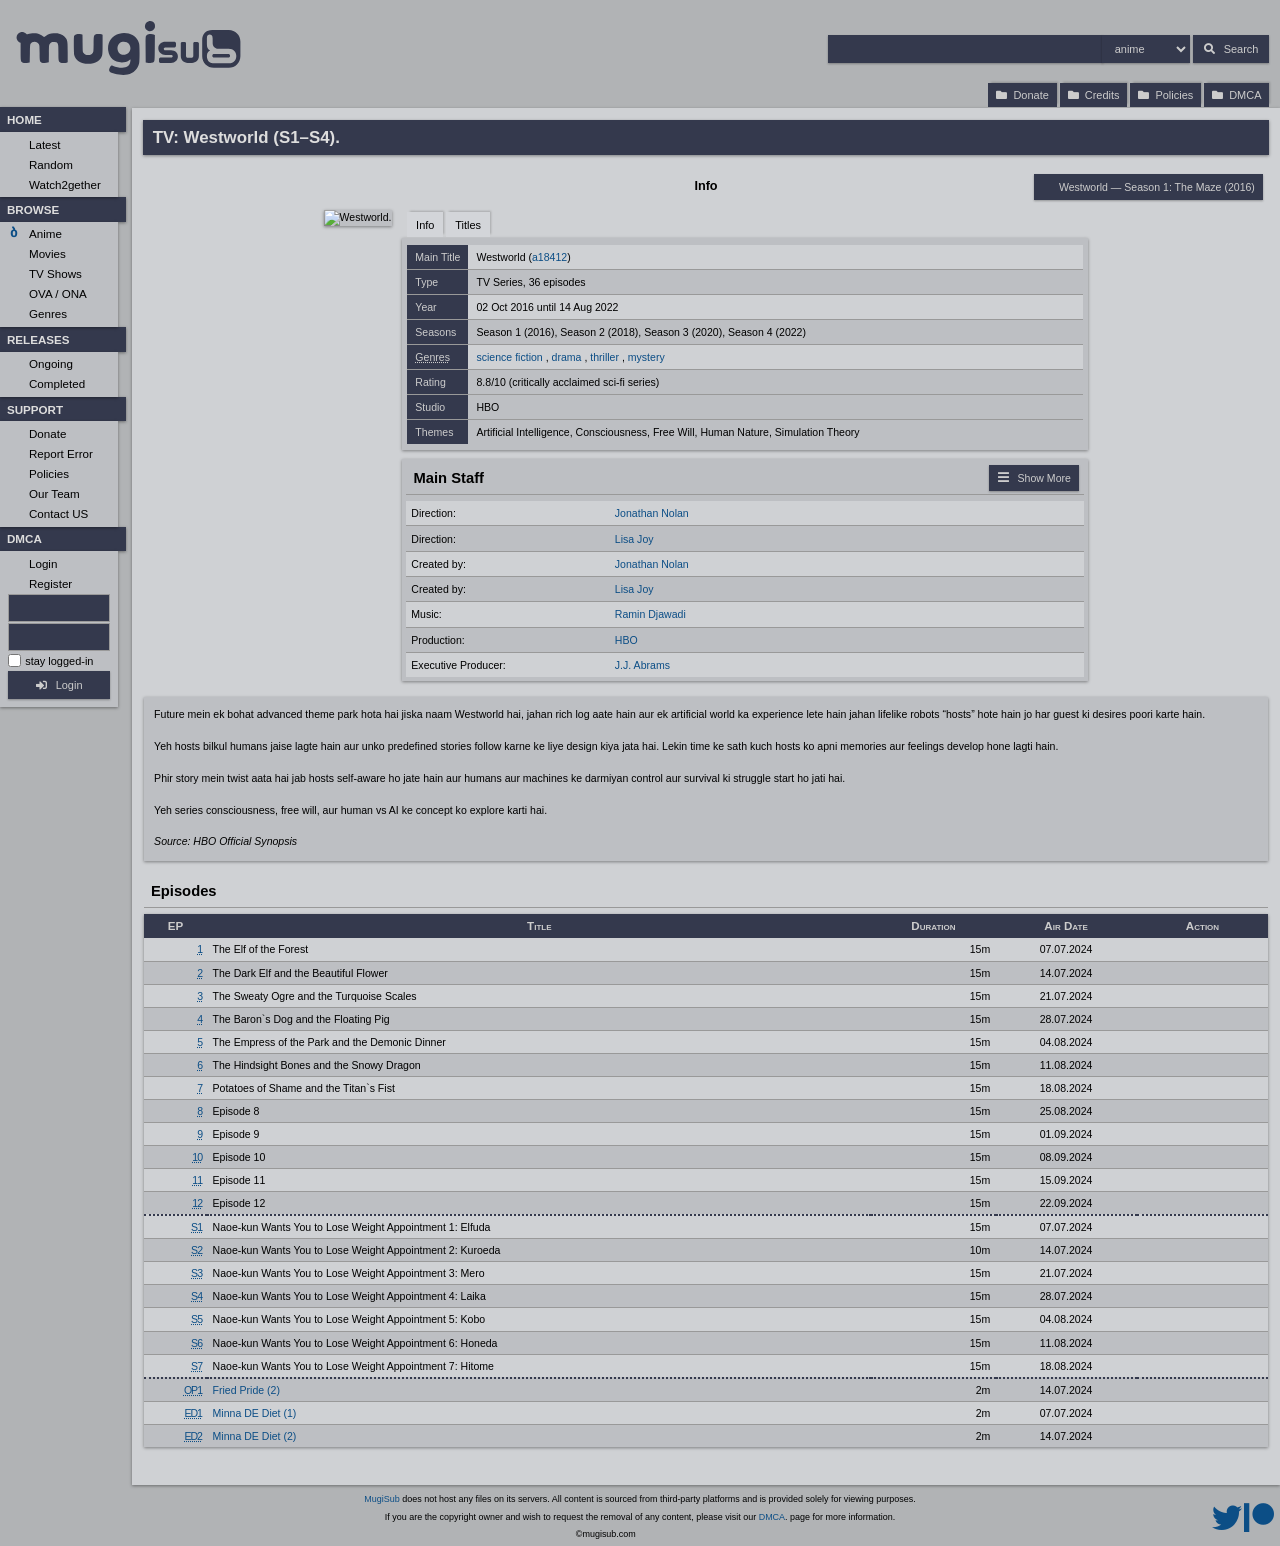
==== commit 28d4a460: "Add files via upload" ====
--- a/anime.html
+++ b/anime.html
@@ -1587,15 +1587,14 @@
             title="Become a patron for AniDB!"
             href="https://www.patreon.com/AniDB"
             data-anidb-rel="anidb::extern"
-            ><span class="text">Become a patron!</span></a
-          >
+            ><span class="text">Become a patron!</span> </a>
+
+
         </div>
       </div>
-      <a
-        href="/perl-bin/animedb.pl?show=eqldodxtfchkleycusoqh"
-        style="display: none"
-        >Download (Do <b>NOT</b> click!)</a
-      >
     </div>
+<!--Footer-layout-end-->
   </body>
 </html>
+
+
--- a/mugistyles.css
+++ b/mugistyles.css
@@ -16966,8 +16966,356 @@
     background-image: url("https://cdn-eu.anidb.net/css/assets/images/icon/anidb_rate_eyecancer.gif")
 }
 
-
-
+.g_bubble .seiyuu a.favourite::before,
+.g_bubble.favourite>div.data div.name>a::before,
+.i_rate_halfstar,
+.i_rate_high,
+.i_rate_low,
+.i_rate_med,
+.i_rate_star,
+.i_rate_veryhigh,
+.i_rate_verylow,
+td.name>.favourite::before,
+td.name.favourite>a::before,
+tr.favourite>td.name.anime>a::before {
+    background-repeat: repeat-x !important;
+    background-position: left !important;
+    padding: 0 !important;
+    background-image: url("https://cdn-eu.anidb.net/css/assets/images/icon/anidb_rate_star_dark.png")
+}
+
+.i_rate_veryhigh {
+    width: 45px !important
+}
+
+.i_rate_high {
+    width: 37px !important
+}
+
+.i_rate_med {
+    width: 30px !important
+}
+
+.i_rate_low {
+    width: 22px !important
+}
+
+.i_rate_verylow {
+    width: 15px !important
+}
+
+.i_rate_halfstar {
+    background-position: left;
+    width: 8px
+}
+
+.i_rate_error,
+.i_rate_missing,
+.i_rate_weightless {
+    padding: 0 !important;
+    height: 15px !important
+}
+
+.i_rate_weightless {
+    background-image: url("https://cdn-eu.anidb.net/css/assets/images/icon/anidb_rate_star_grey.png")
+}
+
+.i_rate_missing {
+    background-image: url("https://cdn-eu.anidb.net/css/assets/images/icon/anidb_rate_star_black.png")
+}
+
+.i_rate_error {
+    background-image: url("https://cdn-eu.anidb.net/css/assets/images/icon/anidb_rate_star_red.png")
+}
+
+.i_rate_unknown {
+    background-image: url("https://cdn-eu.anidb.net/css/assets/images/icon/anidb_rate_unknown.gif")
+}
+
+.g_bubble .seiyuu a.favourite::before,
+.g_bubble.favourite>div.data div.name>a::before,
+td.name>.favourite::before,
+td.name.favourite>a::before,
+tr.favourite>td.name.anime>a::before {
+    width: 16px;
+    height: 16px;
+    display: inline-block;
+    vertical-align: middle;
+    content: ""
+}
+
+.i_general_add,
+.i_general_added {
+    background-image: url("https://cdn-eu.anidb.net/css/assets/images/silk/general_added.png");
+    height: 16px;
+    width: 16px
+}
+
+.i_general_arrow_down {
+    background-image: url("https://cdn-eu.anidb.net/css/assets/images/silk/general_arrow_down.png");
+    height: 16px;
+    width: 16px
+}
+
+.i_general_arrow_up {
+    background-image: url("https://cdn-eu.anidb.net/css/assets/images/silk/general_arrow_up.png");
+    height: 16px;
+    width: 16px
+}
+
+.i_general_blacklist {
+    background-image: url("https://cdn-eu.anidb.net/css/assets/images/silk/general_blacklist.png");
+    height: 16px;
+    width: 16px
+}
+
+.i_general_block {
+    background-image: url("https://cdn-eu.anidb.net/css/assets/images/silk/general_block.png");
+    height: 16px;
+    width: 16px
+}
+
+.i_general_convert {
+    background-image: url("https://cdn-eu.anidb.net/css/assets/images/silk/general_convert.png");
+    height: 16px;
+    width: 16px
+}
+
+.i_general_delete,
+.i_general_delete_request {
+    background-image: url("https://cdn-eu.anidb.net/css/assets/images/silk/general_delete.png");
+    height: 16px;
+    width: 16px
+}
+
+.i_general_edit,
+.i_general_edit_request {
+    background-image: url("https://cdn-eu.anidb.net/css/assets/images/silk/general_edit.png");
+    height: 16px;
+    width: 16px
+}
+
+.i_general_history {
+    background-image: url("https://cdn-eu.anidb.net/css/assets/images/silk/general_history.png");
+    height: 16px;
+    width: 16px
+}
+
+.i_general_forbidden {
+    background-image: url("https://cdn-eu.anidb.net/css/assets/images/silk/general_forbidden.png");
+    height: 16px;
+    width: 16px
+}
+
+.i_general_merge {
+    background-image: url("https://cdn-eu.anidb.net/css/assets/images/silk/general_merge.png");
+    height: 16px;
+    width: 16px
+}
+
+.i_general_minus {
+    background-image: url("https://cdn-eu.anidb.net/css/assets/images/silk/general_minus.png");
+    height: 16px;
+    width: 16px
+}
+
+.i_general_new {
+    background-image: url("https://cdn-eu.anidb.net/css/assets/images/silk/general_new.png");
+    height: 16px;
+    width: 16px
+}
+
+.i_general_plus {
+    background-image: url("https://cdn-eu.anidb.net/css/assets/images/silk/general_plus.png");
+    height: 16px;
+    width: 16px
+}
+
+.i_general_settings {
+    background-image: url("https://cdn-eu.anidb.net/css/assets/images/silk/general_settings.png");
+    height: 16px;
+    width: 16px
+}
+
+.i_general_static,
+.i_info {
+    background-image: url("https://cdn-eu.anidb.net/css/assets/images/silk/general_static.png");
+    height: 16px;
+    width: 16px
+}
+
+.i_general_unverify {
+    background-image: url("https://cdn-eu.anidb.net/css/assets/images/silk/general_unverify.png");
+    height: 16px;
+    width: 16px
+}
+
+.i_general_verify {
+    background-image: url("https://cdn-eu.anidb.net/css/assets/images/silk/general_verify.png");
+    height: 16px;
+    width: 16px
+}
+
+.i_general_vote_down {
+    background-image: url("https://cdn-eu.anidb.net/css/assets/images/silk/general_vote_down.png");
+    height: 16px;
+    width: 16px
+}
+
+.i_general_revert,
+.i_general_vote_revoke {
+    background-image: url("https://cdn-eu.anidb.net/css/assets/images/silk/general_vote_revoke.png");
+    height: 16px;
+    width: 16px
+}
+
+.i_general_vote_up {
+    background-image: url("https://cdn-eu.anidb.net/css/assets/images/silk/general_vote_up.png");
+    height: 16px;
+    width: 16px
+}
+
+.i_search_blue {
+    background-image: url("https://cdn-eu.anidb.net/css/assets/images/silk/search_type_b.png");
+    height: 16px;
+    width: 16px
+}
+
+.i_search_orange {
+    background-image: url("https://cdn-eu.anidb.net/css/assets/images/silk/search_type_a.png");
+    height: 16px;
+    width: 16px
+}
+
+.i_state_verified {
+    background-image: url("https://cdn-eu.anidb.net/css/assets/images/silk/state_verified.png");
+    height: 16px;
+    width: 16px
+}
+
+.i_general_user_add,
+.i_user_add {
+    background-image: url("https://cdn-eu.anidb.net/css/assets/images/silk/user_add.png");
+    height: 16px;
+    width: 16px
+}
+
+.i_user_delete {
+    background-image: url("https://cdn-eu.anidb.net/css/assets/images/silk/user_delete.png");
+    height: 16px;
+    width: 16px
+}
+
+.i_user_feedback {
+    background-image: url("https://cdn-eu.anidb.net/css/assets/images/silk/user_feedback.png");
+    height: 16px;
+    width: 16px
+}
+
+.i_user_history {
+    background-image: url("https://cdn-eu.anidb.net/css/assets/images/silk/user_history.png");
+    height: 16px;
+    width: 16px
+}
+
+.i_user_info {
+    background-image: url("https://cdn-eu.anidb.net/css/assets/images/silk/user_info.png");
+    height: 16px;
+    width: 16px
+}
+
+.i_user_mylist {
+    background-image: url("https://cdn-eu.anidb.net/css/assets/images/silk/user_mylist.png");
+    height: 16px;
+    width: 16px
+}
+
+.i_user_mylistcmp {
+    background-image: url("https://cdn-eu.anidb.net/css/assets/images/silk/user_mylistcmp.png");
+    height: 16px;
+    width: 16px
+}
+
+.i_user_page {
+    background-image: url("https://cdn-eu.anidb.net/css/assets/images/silk/user_page.png");
+    height: 16px;
+    width: 16px
+}
+
+.i_user_posts {
+    background-image: url("https://cdn-eu.anidb.net/css/assets/images/silk/user_posts.png");
+    height: 16px;
+    width: 16px
+}
+
+.i_user_reviews {
+    background-image: url("https://cdn-eu.anidb.net/css/assets/images/silk/user_reviews.png");
+    height: 16px;
+    width: 16px
+}
+
+.i_user_send {
+    background-image: url("https://cdn-eu.anidb.net/css/assets/images/silk/user_send.png");
+    height: 16px;
+    width: 16px
+}
+
+.i_user_wishlist {
+    background-image: url("https://cdn-eu.anidb.net/css/assets/images/silk/user_wishlist.png");
+    height: 16px;
+    width: 16px
+}
+
+.i_user_votes {
+    background-image: url("https://cdn-eu.anidb.net/css/assets/images/silk/user_votes.png");
+    height: 16px;
+    width: 16px
+}
+
+.i_events_birthday {
+    background-image: url("https://cdn-eu.anidb.net/css/assets/images/silk/events_birthday.png");
+    height: 16px;
+    width: 16px
+}
+
+.i_events_event {
+    background-image: url("https://cdn-eu.anidb.net/css/assets/images/silk/events_event.png");
+    height: 16px;
+    width: 16px
+}
+
+.i_events_maintenance {
+    background-image: url("https://cdn-eu.anidb.net/css/assets/images/silk/events_maintenance.png");
+    height: 16px;
+    width: 16px
+}
+
+.i_stats {
+    background-image: url("https://cdn-eu.anidb.net/css/assets/images/silk/general_stats.png");
+    height: 16px;
+    width: 16px
+}
+
+.i_moveable {
+    background-image: url("https://cdn-eu.anidb.net/css/assets/images/silk/general_move.png");
+    width: 16px;
+    height: 16px;
+    padding-right: .5em;
+    vertical-align: bottom
+}
+
+.i_waifu_add {
+    background-image: url("https://cdn-eu.anidb.net/css/assets/images/silk/general_add.png");
+    height: 16px;
+    width: 16px
+}
+
+.i_general_remove,
+.i_waifu_delete {
+    background-image: url("https://cdn-eu.anidb.net/css/assets/images/silk/general_remove.png");
+    height: 16px;
+    width: 16px
+}
 
 @font-face {
     font-display: auto;
@@ -21029,12 +21377,11 @@
 
 
 
-
-/* ===== MUGISUB CUSTOM: Remove all nav tab icons, keep footer icons ===== */
-#layout-menu li.sub-menu ul li a::before {
-    content: none !important;
-    display: none !important;
-    width: 0 !important;
-    font-size: 0 !important;
-}
-/* ===== END MUGISUB CUSTOM ===== */+/* custom-nave-blue-nav-icon-colors-start */
+#layout-menu i.fas {
+    color: #1e3a5f;
+}
+/* custom-nave-blue-nav-icon-colors-end */
+
+
+/*# sourceMappingURL=anidbstyle3.css.map */
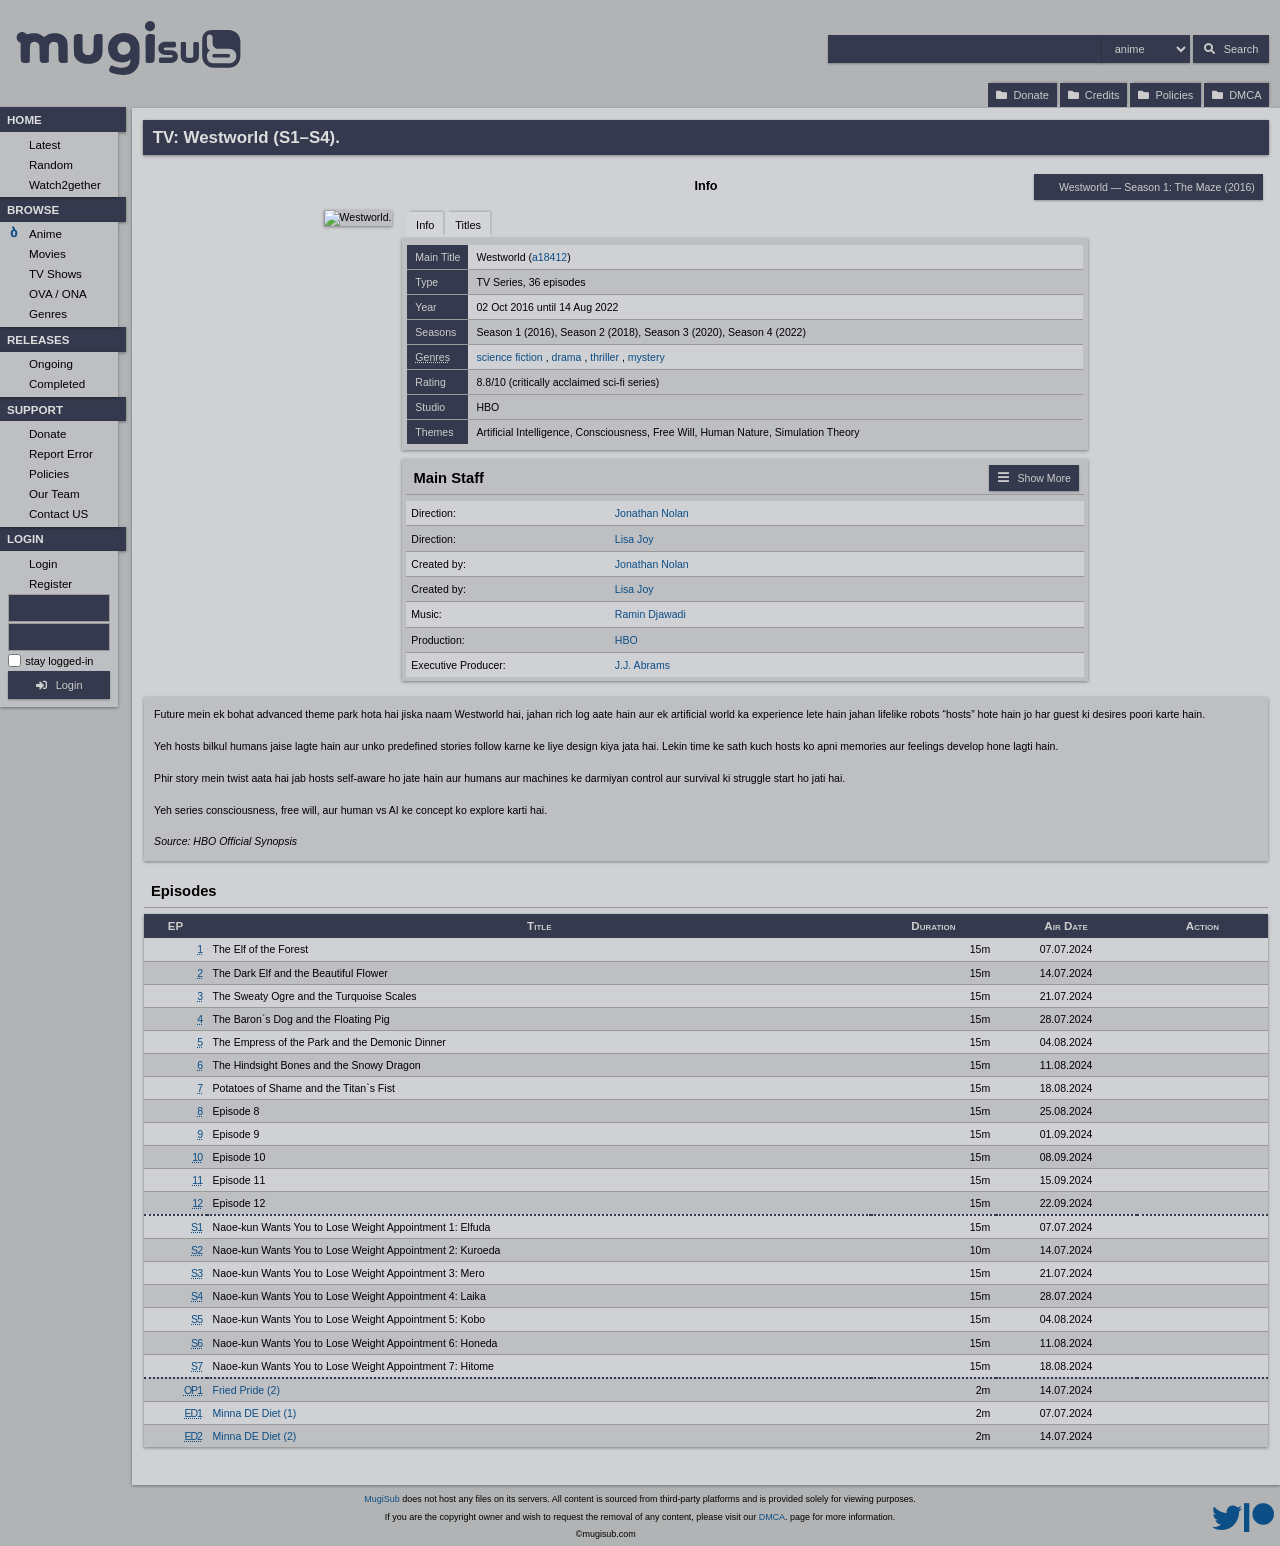
==== commit 3667b799: "Add files via upload" ====
--- a/anime.html
+++ b/anime.html
@@ -253,9 +253,9 @@
       <span></span>
     </li>
 
-    <!-- DMCA / LOGIN -->
+    <!-- LOGIN -->
     <li class="sub-menu login" title="Register or login">
-      <span class="tab">DMCA</span>
+      <span class="tab">LOGIN</span>
       <form action="/api/action" method="post">
         <div>
           <fieldset>
--- a/mugistyles.css
+++ b/mugistyles.css
@@ -21376,12 +21376,3 @@
 
 
 
-
-/* custom-nave-blue-nav-icon-colors-start */
-#layout-menu i.fas {
-    color: #1e3a5f;
-}
-/* custom-nave-blue-nav-icon-colors-end */
-
-
-/*# sourceMappingURL=anidbstyle3.css.map */
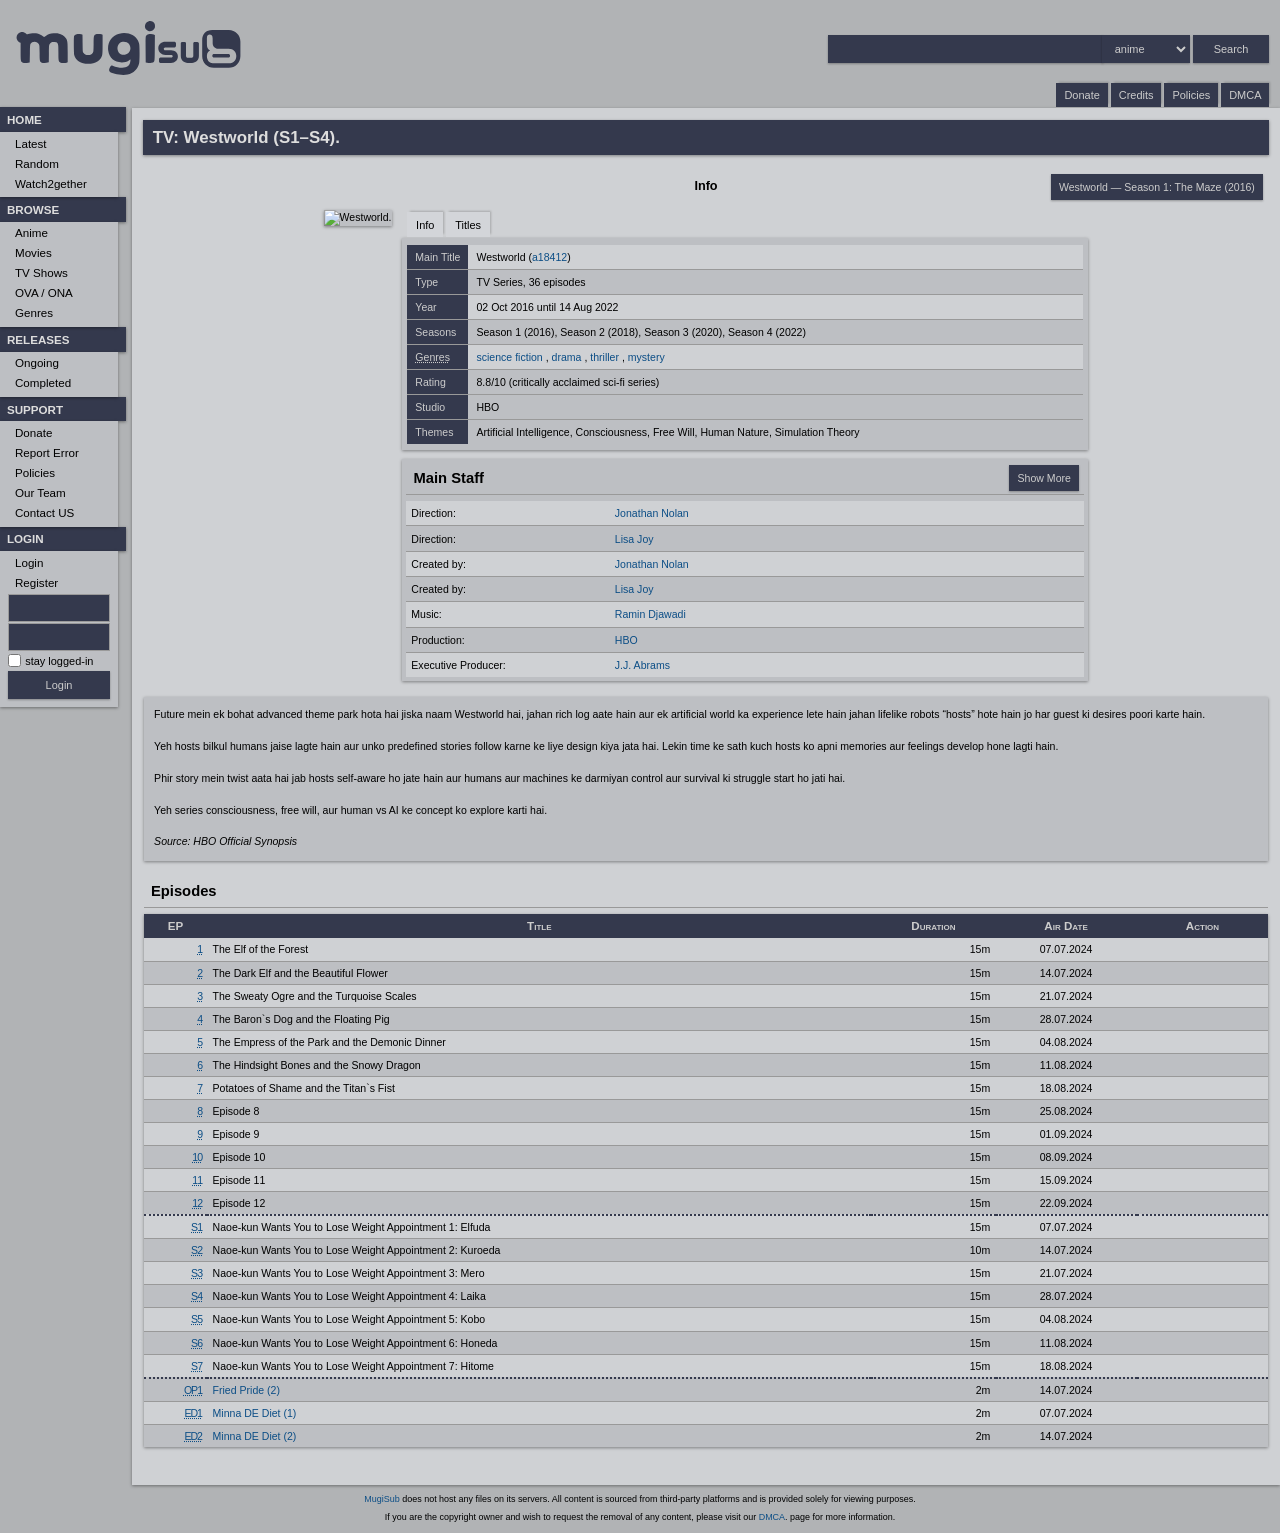
==== commit ff976617: "zab" ====
--- a/anime.html
+++ b/anime.html
@@ -1572,29 +1572,27 @@
           src="https://cdn-eu.biahoz.net/css/assets/images/touch/android-chrome-512x512.png"
         />
         <span class="hide" itemprop="name">MugiSUB</span>
-     <div class="links">
+   <!-- Footer icon -->
+    <!-- 
+        <div class="links">
           <a
-            class="i_icon brand i_resource_twitter"
+            class="i_icon brand i_resource_telegram"
             itemprop="sameAs"
-            title="Stay up2date with AniDB on Twitter!"
-            href="https://twitter.com/AniDBStatus"
+            title="Join MugiSUB on Telegram!"
+            href="https://t.me/mugisub"
             data-anidb-rel="anidb::extern"
-            ><span class="text">Twitter</span></a
+            ><span class="text">Telegram</span></a
           >
           <a
             class="i_icon brand i_resource_patreon"
             itemprop="sameAs"
-            title="Become a patron for AniDB!"
-            href="https://www.patreon.com/AniDB"
+            title="Become a patron for Mugi!"
+            href="https://www.patreon.com/MugiSUB"
             data-anidb-rel="anidb::extern"
-            ><span class="text">Become a patron!</span> </a>
-
-
+            ><span class="text">Become a patron!</span></a
+          > -->
         </div>
       </div>
     </div>
-<!--Footer-layout-end-->
   </body>
 </html>
-
-
--- a/mugistyles.css
+++ b/mugistyles.css
@@ -1,5 +1,3 @@
-
-
 blockquote,
 body,
 dd,
@@ -72,11 +70,6 @@
     font-weight: normal
 }
 
-q::after,
-q::before {
-    content: ""
-}
-
 abbr,
 acronym {
     border: 0
@@ -979,6 +972,15 @@
     width: 100%
 }
 
+.g_filter .g_boxwrap input:not([type=radio]):not([type=checkbox]),
+.g_filter .g_boxwrap textarea,
+.g_filter .g_boxwrap select,
+.g_filter .g_boxwrap button {
+    width: 100% !important;
+    max-width: 100% !important;
+    box-sizing: border-box !important;
+}
+
 #layout-main div.anime_all ul.links_top,
 #layout-main div.character_all ul.links_top,
 #layout-main div.club_all ul.links_top,
@@ -1206,7 +1208,6 @@
     position: absolute;
     left: 0%;
     top: 40%;
-    content: "No Picture";
     transform: rotate(-55deg);
     font-size: 2.5rem;
     text-align: center
@@ -1247,7 +1248,6 @@
 .g_image.missing.thumbcrop::after {
     left: 0%;
     top: 37%;
-    content: "No Pic";
     transform: rotate(-50deg);
     font-size: 1.3rem;
     height: auto
@@ -2414,10 +2414,6 @@
     align-self: center
 }
 
-#layout-main #chartags h3::after {
-    content: "꞉ "
-}
-
 #layout-main div.chartag-list {
     display: block;
     text-align: justify;
@@ -2808,7 +2804,6 @@
     width: 0;
     position: absolute;
     left: 50%;
-    content: " ";
     pointer-events: none
 }
 
@@ -8819,7 +8814,6 @@
 }
 
 .fancybox-slide::before {
-    content: "";
     display: inline-block;
     font-size: 0;
     height: 100%;
@@ -9507,7 +9501,6 @@
 .fancybox-thumbs__list a::before {
     border: 6px solid #ff5268;
     bottom: 0;
-    content: "";
     left: 0;
     opacity: 0;
     position: absolute;
@@ -9697,7 +9690,6 @@
 .g_sortable .placeholder::before,
 .sortable_shuttle ol.jssortable li.placeholder::before {
     position: absolute;
-    content: "";
     width: 0;
     height: 0;
     margin-top: 2px;
@@ -12619,7 +12611,6 @@
 
 #layout-main div.userlist_all table td.hidden::after {
     color: red;
-    content: " hidden"
 }
 
 #layout-main div.anime_all div.groups td.state.unknown {
@@ -12990,55 +12981,19 @@
     }
 }
 
-#layout-main div.edit_actions>span::before {
-    content: "["
-}
-
-#layout-main div.edit_actions>span::after {
-    content: "]"
-}
-
-#layout-main div.edit_actions>span+span::before {
-    content: " - ["
-}
-
 @media screen and (max-width: 800px) {
     #layout-main .g_datatable table td::before {
         content: attr(data-label)
     }
-
-    #layout-main .g_datatable table td.name.main::before,
-    #layout-main .g_datatable table td.thumb::before {
-        content: ""
-    }
-}
-
-#layout-main div.anime_all div.groups td.mylist::before {
-    content: "* "
-}
-
-#layout-main div.anime_all div.groups td.mylist::after {
-    content: " *"
-}
-
-#anidb tr.rating td.value span.myvote::before,
-#anidb tr.rating td.value span.predictedvote::before,
-#layout-main .g_bubble.stripe.review>div.data div.votes div.rating span.value::after,
-#layout-main div.anime_all .mydata tr.vote span.predictedvote+span.myvote::before {
-    content: ", "
 }
 
 #layout-main div.topic_actions div.pagination>a+span::before,
 #layout-main div.topic_actions div.pagination>span+span::before {
-    content: "•";
     margin-left: .5em;
     margin-right: .5em
 }
 
 @media screen and (max-width: 800px) {
-    #layout-main ul.topiclist li.row div.lastpost::before {
-        content: "last post"
-    }
 }
 
 #layout-main div.addcreatoranimerel_all tr.left_only,
@@ -17041,7 +16996,6 @@
     height: 16px;
     display: inline-block;
     vertical-align: middle;
-    content: ""
 }
 
 .i_general_add,
@@ -17317,41 +17271,13 @@
     width: 16px
 }
 
-@font-face {
-    font-display: auto;
-    font-family: "Font Awesome 5 Pro";
-    font-style: normal;
-    font-weight: 300;
-    font-display: block;
-    src: url("https://cdnjs.cloudflare.com/ajax/libs/font-awesome/5.15.4/webfonts/fa-light-300.woff2") format("woff2"), url("https://cdnjs.cloudflare.com/ajax/libs/font-awesome/5.15.4/webfonts/fa-light-300.ttf") format("truetype")
-}
-
-@font-face {
-    font-display: auto;
-    font-family: "Font Awesome 5 Pro";
-    font-style: normal;
-    font-weight: normal;
-    font-display: block;
-    src: url("https://cdnjs.cloudflare.com/ajax/libs/font-awesome/5.15.4/webfonts/fa-regular-400.woff2") format("woff2"), url("https://cdnjs.cloudflare.com/ajax/libs/font-awesome/5.15.4/webfonts/fa-regular-400.ttf") format("truetype")
-}
-
-@font-face {
-    font-display: auto;
-    font-family: "Font Awesome 5 Pro";
-    font-style: normal;
-    font-weight: 900;
-    font-display: block;
-    src: url("https://cdnjs.cloudflare.com/ajax/libs/font-awesome/5.15.4/webfonts/fa-solid-900.woff2") format("woff2"), url("https://cdnjs.cloudflare.com/ajax/libs/font-awesome/5.15.4/webfonts/fa-solid-900.ttf") format("truetype")
-}
-
-@font-face {
-    font-display: auto;
-    font-family: "Font Awesome 5 Pro Brands";
-    font-style: normal;
-    font-weight: normal;
-    font-display: block;
-    src: url("https://cdnjs.cloudflare.com/ajax/libs/font-awesome/5.15.4/webfonts/fa-brands-400.woff2") format("woff2"), url("https://cdnjs.cloudflare.com/ajax/libs/font-awesome/5.15.4/webfonts/fa-brands-400.ttf") format("truetype")
-}
+
+
+
+
+
+
+
 
 #layout-footer .i_icon.brand,
 #layout-main div.tabbed_pane ul.tabs .collapse,
@@ -17465,7 +17391,7 @@
 #layout-main ul.g_list li span.nolink,
 #layout-tabs ul li a {
     display: inline-block;
-    font-family: "Font Awesome 5 Pro", Arial, Helvetica, sans-serif !important;
+    font-family: Arial, Helvetica, sans-serif;
     font-style: normal;
     font-weight: normal;
     font-variant: normal;
@@ -17477,7 +17403,7 @@
 }
 
 .i_icon.brand {
-    font-family: "Font Awesome 5 Pro Brands", Arial, Helvetica, sans-serif !important
+    font-family: Arial, Helvetica, sans-serif
 }
 
 .resources .i_icon {
@@ -17496,315 +17422,19 @@
     padding-right: 6px
 }
 
-button:not(.fancybox-close-small)::before,
-#layout-main ul.g_list li.submit a::before {
-    content: "";
-    font-weight: 900
-}
-
-.i_topic_unlock::before {
-    content: "";
-    font-weight: 900
-}
-
-.i_topic_lock::before,
-.i_topic_locked::before {
-    content: "";
-    font-weight: 900
-}
-
-.i_comment_add::before,
-.i_topic_add::before {
-    content: "";
-    font-weight: 900
-}
-
-.i_comment_revisions::before {
-    content: "";
-    font-weight: 900
-}
-
-.i_comment_move::before,
-.i_topic_move::before,
-#layout-main ul.g_list li.move a::before {
-    content: ""
-}
-
-.i_comment_edit::before,
-.i_forum_edit::before,
-button.default::before,
-button.edit::before,
-button.update::before,
-#layout-main div.edit_actions>span.modify>*::before,
-#layout-main ul.g_list li.edit a::before {
-    content: "";
-    font-weight: 900
-}
-
-.i_comment_quote::before {
-    content: "";
-    font-weight: 900
-}
-
-.i_comment_info::before,
-#layout-main ul.g_list li.help a::before,
-#layout-main ul.g_list li.info a::before {
-    content: "";
-    font-weight: 900
-}
-
-.i_comment_setactive::before {
-    content: "";
-    font-weight: 900
-}
-
-#layout-main div.creq_all .creq_buttons button.deny::before,
-#layout-main ul.g_list li.abort a::before,
-#layout-main ul.g_list li.cancel a::before {
-    content: "";
-    font-weight: 900
-}
-
-.g_button .i_general_delete::before,
-.i_comment_creq::before,
-.i_comment_delete::before,
-.i_forum_delete::before,
-.i_mylist_delete::before,
-.i_pm_delete::before,
-.i_topic_delete::before,
-.i_wishlist_delete::before,
-button.delete::before,
-button.toast-close-button::before,
-#layout-main div.msg_all div.buttons button.delete::before,
-#layout-main div.msg_all div.buttons li.delete a::before,
-#layout-main ul.g_list li.delete a::before {
-    content: "";
-    font-weight: 900
-}
-
-.i_comment_undelete::before,
-.i_topic_undelete::before {
-    content: "";
-    font-weight: 900
-}
-
-.i_comment_report::before {
-    content: "";
-    font-weight: 900
-}
-
-.i_topic_history::before,
-#layout-main ul.g_list li.history a::before {
-    content: "";
-    font-weight: 900
-}
-
-.i_topic_split::before {
-    content: ""
-}
-
-.i_topic_subscribe::before,
-.i_topic_unsubscribe::before {
-    content: "";
-    font-weight: 900
-}
-
-button.search::before,
-#layout-search .submit::before {
-    content: "";
-    font-weight: 900
-}
-
-button.random::before {
-    content: ""
-}
-
-button.login::before {
-    content: ""
-}
-
-#layout-main ul.g_list li.back a::before,
-#layout-main ul.g_list li.show a::before {
-    content: "";
-    font-weight: 900
-}
-
-.i_forum_group::before,
-button.reboot::before,
-#layout-main ul.g_list li.convert a::before,
-#layout-main ul.g_list li.reload a::before {
-    content: "";
-    font-weight: 900
-}
-
 .toast .i_general_list::before,
 #layout-main div.creq_all .links .creq_list a::before,
 #layout-main div.edit_actions>span.show>*::before,
 #layout-main ul.g_list li.latest a::before,
 #layout-main ul.g_list li.list a::before {
-    content: "";
-    font-weight: 900;
     font-size: 1.19rem;
     vertical-align: top
-}
-
-#layout-main div.creq_all .links .next_creq a::before,
-#layout-main div.creq_all .links .next_new_creq a::before {
-    content: "";
-    font-weight: 900
-}
-
-button.set_default::before,
-#layout-main div.creq_all .creq_buttons button.lock::before {
-    content: "";
-    font-weight: 900
-}
-
-#layout-main div.creq_all .creq_buttons button.unlock::before {
-    content: "";
-    font-weight: 900
-}
-
-#layout-main div.creq_all .creq_buttons button.revert::before,
-#layout-main div.creq_all .creq_buttons button.revoke::before {
-    content: "";
-    font-weight: 900
-}
-
-.g_button .i_register::before,
-#layout-main div.creq_all .creq_buttons button.assign::before {
-    content: "";
-    font-weight: 900
-}
-
-#layout-main div.creq_all .creq_messages button.reply::before {
-    content: "";
-    font-weight: 900
-}
-
-.i_comment::after,
-#layout-main div.creq_all .creq_messages button.note::before {
-    content: "";
-    font-weight: 300
-}
-
-#layout-main div.creq_all .creq_messages button.annotation::before {
-    content: "";
-    font-weight: 900
-}
-
-button.reset::before,
-#layout-main ul.g_list li.reset a::before {
-    content: "";
-    font-weight: 900
-}
-
-button.next::before,
-button.right::before,
-#layout-main ul.g_list li.next a::before,
-#layout-main ul.g_list li.next span.nolink::before {
-    content: "";
-    font-weight: 900
-}
-
-button.left::before,
-button.prev::before,
-#layout-main ul.g_list li.prev a::before,
-#layout-main ul.g_list li.prev span.nolink::before {
-    content: "";
-    font-weight: 900
-}
-
-#layout-tabs ul li a::before {
-    content: "";
-    font-weight: 900
-}
-
-.i_pm_reply::before,
-button.reply::before,
-#layout-main div.msg_all div.buttons li.new a::before,
-#layout-main div.msg_all ul.g_list li.sent a::before {
-    content: "";
-    font-weight: normal
-}
-
-button.load::before {
-    content: "";
-    font-weight: normal
-}
-
-#layout-main ul.g_list li.stats a::before {
-    content: "";
-    font-weight: 900
-}
-
-#layout-main ul.g_list li.relations a::before,
-#layout-main ul.g_list li.votes a::before {
-    content: "";
-    font-weight: 900
-}
-
-#layout-main ul.g_list li.export a::before {
-    content: ""
-}
-
-.i_forum_add::before,
-.i_review_add::before,
-button.add::before,
-#layout-main div.edit_actions>span.add>*::before,
-#layout-main ul.g_list li.add a::before {
-    content: "";
-    font-weight: 900
-}
-
-button.ratenow::before,
-button.tmpratenow::before,
-button.vote::before {
-    content: "";
-    font-weight: normal
-}
-
-#layout-main ul.g_list li.merge a::before {
-    content: "";
-    font-weight: 900
-}
-
-button.up::before {
-    content: "";
-    font-weight: 900
-}
-
-button.down::before {
-    content: "";
-    font-weight: 900
-}
-
-#layout-main ul.g_list li.users a::before {
-    content: "";
-    font-weight: 900
 }
 
 .g_button.upload a::before,
 button.upload {
     content: "";
     font-weight: 900
-}
-
-.i_general_filter::after,
-#layout-main ul.g_list li.filter a::before {
-    content: "";
-    font-weight: 900
-}
-
-.i_topic_read::before,
-button.preview::before,
-button.toggle_visible::before {
-    content: "";
-    font-weight: normal
-}
-
-.i_moveable::before {
-    content: ""
 }
 
 .i_comment,
@@ -17858,102 +17488,17 @@
     font-size: 1.33rem
 }
 
-.i_plus::after {
-    content: "";
-    font-weight: 900
-}
-
-.i_minus::after {
-    content: "";
-    font-weight: 900
-}
-
-.i_info::after {
-    content: "";
-    font-weight: 900
-}
-
 .i_help::after {
-    content: "";
-    font-weight: 900;
     cursor: help
 }
 
-.i_top::after {
-    content: "";
-    font-weight: 900
-}
-
-.i_liststate_edit::after {
-    content: "";
-    font-weight: 900
-}
-
 .i_general_list::after {
-    content: "";
-    font-weight: 900;
     font-size: 1.19rem;
     vertical-align: top
 }
 
-.i_tab_collapse::after {
-    content: "";
-    font-weight: 900
-}
-
-.i_tab_expand::after {
-    content: "";
-    font-weight: 900
-}
-
-.i_tab_default::after {
-    content: "";
-    font-weight: 900
-}
-
-.i_tab_reset::after {
-    content: "";
-    font-weight: 900
-}
-
-.i_favourites::after {
-    content: "";
-    font-weight: 900
-}
-
-.i_favourites_no::after {
-    content: ""
-}
-
-.i_view_grid::after {
-    content: "";
-    font-weight: 900
-}
-
-.i_view_smallgrid::after {
-    content: "";
-    font-weight: 900
-}
-
 .i_view_list::after {
-    content: "";
-    font-weight: 900;
     font-size: 1.27rem
-}
-
-.i_waifu_add::after,
-.i_waifu_add::before {
-    content: ""
-}
-
-.i_waifu_delete::after {
-    content: "";
-    font-weight: 900
-}
-
-.toast-info::before,
-.toast-warning::before {
-    content: ""
 }
 
 .g_bubble .seiyuu a.favourite::before,
@@ -17962,17 +17507,10 @@
 td.name.favourite>a::before,
 tr.favourite>td.name.anime>a::before {
     color: #ffd751;
-    content: "";
-    font-weight: 900;
     font-size: 1.25rem;
     vertical-align: top
 }
 
-.i_recap::after {
-    content: "";
-    font-weight: 900
-}
-
 .i_resource_twitter::after {
     content: ""
 }
@@ -17981,60 +17519,11 @@
     content: ""
 }
 
-.i_resource_amazon_video::after {
-    content: ""
-}
-
-.i_resource_napster::after {
-    content: ""
-}
-
-.i_resource_youtube::after {
-    content: ""
-}
-
-.i_resource_facebook::after {
-    content: ""
-}
-
-.i_resource_imdb::after {
-    content: ""
-}
-
-.i_resource_instagram::after {
-    content: ""
-}
-
-.i_resource_linkedin::after {
-    content: ""
-}
-
-.i_resource_wiki::before {
-    content: ""
-}
-
-.i_resource_official_blog::after {
-    content: ""
-}
-
-.i_resource_official_hp::after {
-    content: ""
-}
-
-.i_resource_official_stream::after {
-    content: "";
-    font-weight: 900
-}
-
 .i_general_sessions::after {
-    content: "";
-    font-weight: 900;
     cursor: pointer
 }
 
 .i_general_settings::after {
-    content: "";
-    font-weight: 900;
     cursor: pointer
 }
 
@@ -18090,39 +17579,6 @@
 .i_wishlist_edit::before {
     font-size: .8rem;
     padding-top: 3px
-}
-
-.i_mylist_edit::before,
-.i_wishlist_edit::before {
-    content: "";
-    font-weight: 900
-}
-
-.i_mylist_add::before,
-.i_wishlist_add::before {
-    content: "";
-    font-weight: 900
-}
-
-.i_wishlist::after,
-.i_wishlist_add::after,
-.i_wishlist_delete::after,
-.i_wishlist_edit::after {
-    content: "";
-    font-weight: 900
-}
-
-.i_mylist_add::after,
-.i_mylist_delete::after,
-.i_mylist_edit::after,
-.i_mylist_no::after,
-.i_summary::after {
-    content: "";
-    font-weight: 300
-}
-
-.g_button .i_general_delete::after {
-    content: ""
 }
 
 #layout-main .name.group .icons {
@@ -18269,10 +17725,6 @@
     float: left;
     margin-left: -1.6em;
     margin-top: .3em
-}
-
-.toast .i_general_list::after {
-    content: ""
 }
 
 .toast .i_general_list {
@@ -18371,35 +17823,6 @@
     background-image: none !important
 }
 
-.i_general_vote_revote::after {
-    content: "";
-    font-weight: 900
-}
-
-.g_button .edit::before {
-    content: "";
-    font-weight: 900
-}
-
-.i_general_unverify::before {
-    content: "";
-    font-weight: 900
-}
-
-.i_general_convert::before {
-    content: ""
-}
-
-.i_general_arrow_up::after {
-    content: "";
-    font-weight: 900
-}
-
-.i_general_arrow_down::after {
-    content: "";
-    font-weight: 900
-}
-
 .i_chapters,
 .i_ep_edit,
 .i_events_birthday,
@@ -18482,226 +17905,30 @@
     font-size: 1.5rem
 }
 
-.i_group_comment::after {
-    content: ""
-}
-
-.i_general_vote::after {
-    content: ""
-}
-
-.i_general_static::after {
-    content: "";
-    font-weight: 900
-}
-
-.i_file_editmylist::after,
-.i_general_edit::after,
-.i_general_edit_request::after,
-.i_liststate_edit::after {
-    content: "";
-    font-weight: 900
-}
-
-.i_file_removemylist::after,
-.i_general_delete::after,
-.i_general_delete_request::after {
-    content: ""
-}
-
-.i_seen::after,
-.i_seen_yes.add::before,
-.i_seen_yes::after {
-    content: ""
-}
-
-.i_seen_no::after {
-    content: ""
-}
-
 .i_general_link::after {
-    content: "";
     font-size: 1.15rem;
     vertical-align: inherit
 }
 
-.i_file_details::after {
-    content: "";
-    font-weight: 900
-}
-
 .i_mylist::after {
-    content: "";
-    font-weight: 900;
     font-size: 1.19rem;
     vertical-align: top
 }
 
-.i_general_unverify::after,
-.i_general_verify::after,
-.i_state_verified::after {
-    content: "";
-    font-weight: 900
-}
-
-.i_notify::after {
-    content: "";
-    font-weight: 900
-}
-
-.i_nonotify::after {
-    content: ""
-}
-
-.i_general_blacklist::after {
-    content: "";
-    font-weight: 900
-}
-
-.i_general_history::after {
-    content: ""
-}
-
 .i_wishlist_blacklist::before {
-    content: "";
-    font-weight: 900;
     color: #ff4e4e
 }
 
-.i_wishlist_buddy::before {
-    content: "";
-    font-weight: 900
-}
-
 .i_wishlist_toget::before {
-    content: "";
-    font-weight: 900;
     color: #30ba30
 }
 
-.i_wishlist_towatch::before {
-    content: ""
-}
-
 .i_wishlist_undefined::before {
-    content: "";
-    font-weight: 900;
     margin-left: -2px
 }
 
-.i_stats::after {
-    content: "";
-    font-weight: 900
-}
-
-.i_general_revert::after,
-.i_general_vote_revoke::after {
-    content: "";
-    font-weight: 900
-}
-
-.i_general_vote_up::after {
-    content: ""
-}
-
-.i_general_vote_down::after {
-    content: ""
-}
-
-.i_general_user_add::after {
-    content: "";
-    font-weight: 900
-}
-
-.i_general_remove::after {
-    content: "";
-    font-weight: 900
-}
-
-.toast-warning::after {
-    content: ""
-}
-
-.i_general_block::after {
-    content: "";
-    font-weight: 900
-}
-
-.i_general_forbidden::after {
-    content: "";
-    font-weight: 900
-}
-
-.i_general_merge::after {
-    content: ""
-}
-
-.i_search_blue::after {
-    content: ""
-}
-
-.i_search_orange::after {
-    content: ""
-}
-
-.i_events_event::after {
-    content: ""
-}
-
-.i_events_birthday::after {
-    content: ""
-}
-
 .i_events_maintenance::after {
-    content: "";
     font-weight: bold
-}
-
-.i_tv_series::after {
-    content: "";
-    font-weight: 900
-}
-
-.i_movie::after {
-    content: "";
-    font-weight: 900
-}
-
-.i_ova::after {
-    content: "";
-    font-weight: 900
-}
-
-.i_web::after {
-    content: "";
-    font-weight: 900
-}
-
-.i_tv_special::after {
-    content: "";
-    font-weight: 900
-}
-
-.i_music_video::after {
-    content: "";
-    font-weight: 900
-}
-
-.i_other::after,
-.i_unknown::after {
-    content: "";
-    font-weight: 900
-}
-
-.i_general_vote_pending::after,
-.i_general_warning::after {
-    content: "";
-    font-weight: 900
-}
-
-.i_chapters::after {
-    content: "";
-    font-weight: 900
 }
 
 .i_general_unverify {
@@ -18730,39 +17957,6 @@
     padding-top: 3px
 }
 
-.i_ep_edit::after,
-.i_file_edit::after {
-    content: "";
-    font-weight: 900
-}
-
-.i_file_add::after,
-.i_file_addmylist::after,
-.i_general_add::after,
-.i_seen_yes.add::before {
-    content: "";
-    font-weight: 900
-}
-
-.i_wishlist_blacklist::after,
-.i_wishlist_buddy::after,
-.i_wishlist_toget::after,
-.i_wishlist_towatch::after,
-.i_wishlist_undefined::after {
-    content: "";
-    font-weight: 900
-}
-
-.i_tv_special::before {
-    font-weight: 900;
-    content: ""
-}
-
-.i_rate_unknown::after {
-    font-weight: 900;
-    content: ""
-}
-
 .i_gstate_all,
 .i_gstate_finished,
 .i_gstate_specials,
@@ -18787,62 +17981,20 @@
     height: 14px
 }
 
-.i_gstate_all::before,
-.i_gstate_finished::before,
-.i_gstate_specials::before,
-.i_gstate_stalled::before {
-    content: "";
-    font-weight: 900
-}
-
-.i_gstate_all::after {
-    content: ""
-}
-
-.i_gstate_finished::after {
-    content: ""
-}
-
 .i_gstate_stalled::after {
-    content: "";
     left: .35em
 }
 
 .i_gstate_specials::after {
-    content: "S";
     left: .45em
 }
 
-.i_gstate_complete::after {
-    content: "";
-    font-weight: 900
-}
-
-.i_gstate_dropped::after {
-    content: "";
-    font-weight: 900
-}
-
-.i_gstate_ongoing::after {
-    content: "";
-    font-weight: 900
-}
-
 .i_general_plus::after {
-    content: "";
-    font-weight: 900;
     cursor: pointer
 }
 
 .i_general_minus::after {
-    content: "";
-    font-weight: 900;
     cursor: pointer
-}
-
-.i_general_added::after {
-    content: "";
-    font-weight: 900
 }
 
 .i_general_vote_down.voted,
@@ -18884,7 +18036,6 @@
     #layout-main *:not(.g_definitionlist):not(.g_segmentlist):not(.disablerowhover)>table:not(.nohover)>tbody>tr:not(.files):not(.episodes)>td::after,
     #layout-main div.forum ul.topics li.row::after {
         background: linear-gradient(to bottom, rgba(0, 0, 0, 0.1), rgba(0, 0, 0, 0.1));
-        content: "";
         height: 100%;
         left: 0;
         opacity: 0;
@@ -19804,12 +18955,6 @@
     font-size: 1.1rem
 }
 
-#layout-main div.edit_actions>span+span::before,
-#layout-main div.edit_actions>span::after,
-#layout-main div.edit_actions>span::before {
-    content: ""
-}
-
 a.button,
 a.confirmButton,
 button.button,
@@ -19988,7 +19133,7 @@
 
 #layout-menu li.sub-menu ul li a {
     display: inline-block;
-    font-family: "Font Awesome 5 Pro", Arial, Helvetica, sans-serif !important;
+    font-family: Arial, Helvetica, sans-serif;
     font-style: normal;
     font-weight: normal;
     font-variant: normal;
@@ -20009,8 +19154,6 @@
     text-align: center;
     display: inline-block;
     width: 14px;
-    content: " ";
-    font-weight: 900;
     font-size: 1.2rem
 }
 
@@ -20022,191 +19165,7 @@
     vertical-align: text-top
 }
 
-#layout-menu li.sub-menu ul li.search a::before {
-    content: ""
-}
-
-#layout-menu li.sub-menu ul li.random a::before {
-    content: ""
-}
-
-#layout-menu li.sub-menu ul li.landing a::before {
-    content: ""
-}
-
-#layout-menu li.sub-menu ul li.latest a::before,
-#layout-menu li.sub-menu ul li.modlatest a::before,
-#layout-menu li.sub-menu ul li.schedule a::before {
-    content: ""
-}
-
-#layout-menu li.sub-menu ul li.user a::before {
-    content: ""
-}
-
-#layout-menu li.sub-menu ul li.character a::before {
-    content: ""
-}
-
-#layout-menu li.sub-menu ul li.creator a::before {
-    content: ""
-}
-
-#layout-menu li.sub-menu ul li.song a::before {
-    content: ""
-}
-
-#layout-menu li.sub-menu ul li.collection a::before {
-    content: ""
-}
-
-#layout-menu li.sub-menu ul li.anime a::before {
-    content: ""
-}
-
-#layout-menu li.sub-menu ul li.club a::before {
-    content: ""
-}
-
-#layout-menu li.sub-menu ul li.tags a::before {
-    content: ""
-}
-
-#layout-menu li.sub-menu ul li.group a::before {
-    content: ""
-}
-
-#layout-menu li.sub-menu ul li.myimport a::before {
-    content: ""
-}
-
-#layout-menu li.sub-menu ul li.myexport a::before {
-    content: ""
-}
-
-#layout-menu li.sub-menu ul li.massupdate a::before {
-    content: ""
-}
-
-#layout-menu li.sub-menu ul li.applet a::before,
-#layout-menu li.sub-menu ul li.ed2kdump a::before {
-    content: ""
-}
-
-#layout-menu li.sub-menu ul li.mysignatures a::before {
-    content: ""
-}
-
-#layout-menu li.sub-menu ul li.mywishlist a::before {
-    content: ""
-}
-
-#layout-menu li.sub-menu ul li.admin a::before {
-    content: ""
-}
-
-#layout-menu li.sub-menu ul li.creqs a::before,
-#layout-menu li.sub-menu ul li.mycreqs a::before {
-    content: ""
-}
-
-#layout-menu li.sub-menu ul li.myplace a::before {
-    content: ""
-}
-
-#layout-menu li.sub-menu ul li.userinfo a::before {
-    content: ""
-}
-
-#layout-menu li.sub-menu ul li.mymessages a::before {
-    content: ""
-}
-
-#layout-menu li.sub-menu ul li.myvotes a::before {
-    content: ""
-}
-
-#layout-menu li.sub-menu ul li.myreviews a::before {
-    content: ""
-}
-
-#layout-menu li.sub-menu ul li.mynotifies a::before {
-    content: ""
-}
-
-#layout-menu li.sub-menu ul li.myfavourites a::before {
-    content: ""
-}
-
-#layout-menu li.sub-menu ul li.mylist a::before {
-    content: ""
-}
-
-#layout-menu li.sub-menu ul li.myentries a::before {
-    content: ""
-}
-
-#layout-menu li.sub-menu ul li.myreports a::before,
-#layout-menu li.sub-menu ul li.reports a::before {
-    content: ""
-}
-
-#layout-menu li.sub-menu ul li.myhints a::before {
-    content: ""
-}
-
-#layout-menu li.sub-menu ul li.forum a::before,
-#layout-menu li.sub-menu ul li.irc a::before {
-    content: ""
-}
-
-#layout-menu li.sub-menu ul li.help a::before {
-    content: ""
-}
-
-#layout-menu li.sub-menu ul li.report a::before {
-    content: ""
-}
-
-#layout-menu li.sub-menu ul li.software a::before {
-    content: ""
-}
-
-#layout-menu li.sub-menu ul li.staff a::before {
-    content: ""
-}
-
-#layout-menu li.sub-menu ul li.donate a::before {
-    content: ""
-}
-
-#layout-menu li.sub-menu ul li.alert a::before {
-    content: ""
-}
-
-#layout-menu li.sub-menu ul li.user-profile a::before {
-    content: ""
-}
-
-#layout-menu li.sub-menu ul li.user-logout a::before {
-    content: ""
-}
-
-#layout-menu li.sub-menu ul li.user-login a::before {
-    content: ""
-}
-
-#layout-menu li.sub-menu ul li.user-signup a::before {
-    content: ""
-}
-
-#layout-menu li.sub-menu ul li.credits a::before,
-#layout-menu li.sub-menu ul li.policies a::before {
-    content: ""
-}
-
 #layout-menu li.sub-menu ul li.main a::before {
-    content: "";
     display: none
 }
 
@@ -21143,10 +20102,6 @@
     background: linear-gradient(to bottom, rgba(0, 0, 0, 0.2), rgba(0, 0, 0, 0.2))
 }
 
-#layout-footer::after {
-    content: "©mugisub.com"
-}
-
 @media all and (max-width: 950px) {
 
     #anidb:not(.nodropdownmenu) #layout-content,
@@ -21372,7 +20327,4 @@
     #anidb:not(.nodropdownmenu) #layout-menu li.sub-menu.support {
         display: none
     }
-}
-
-
-
+}
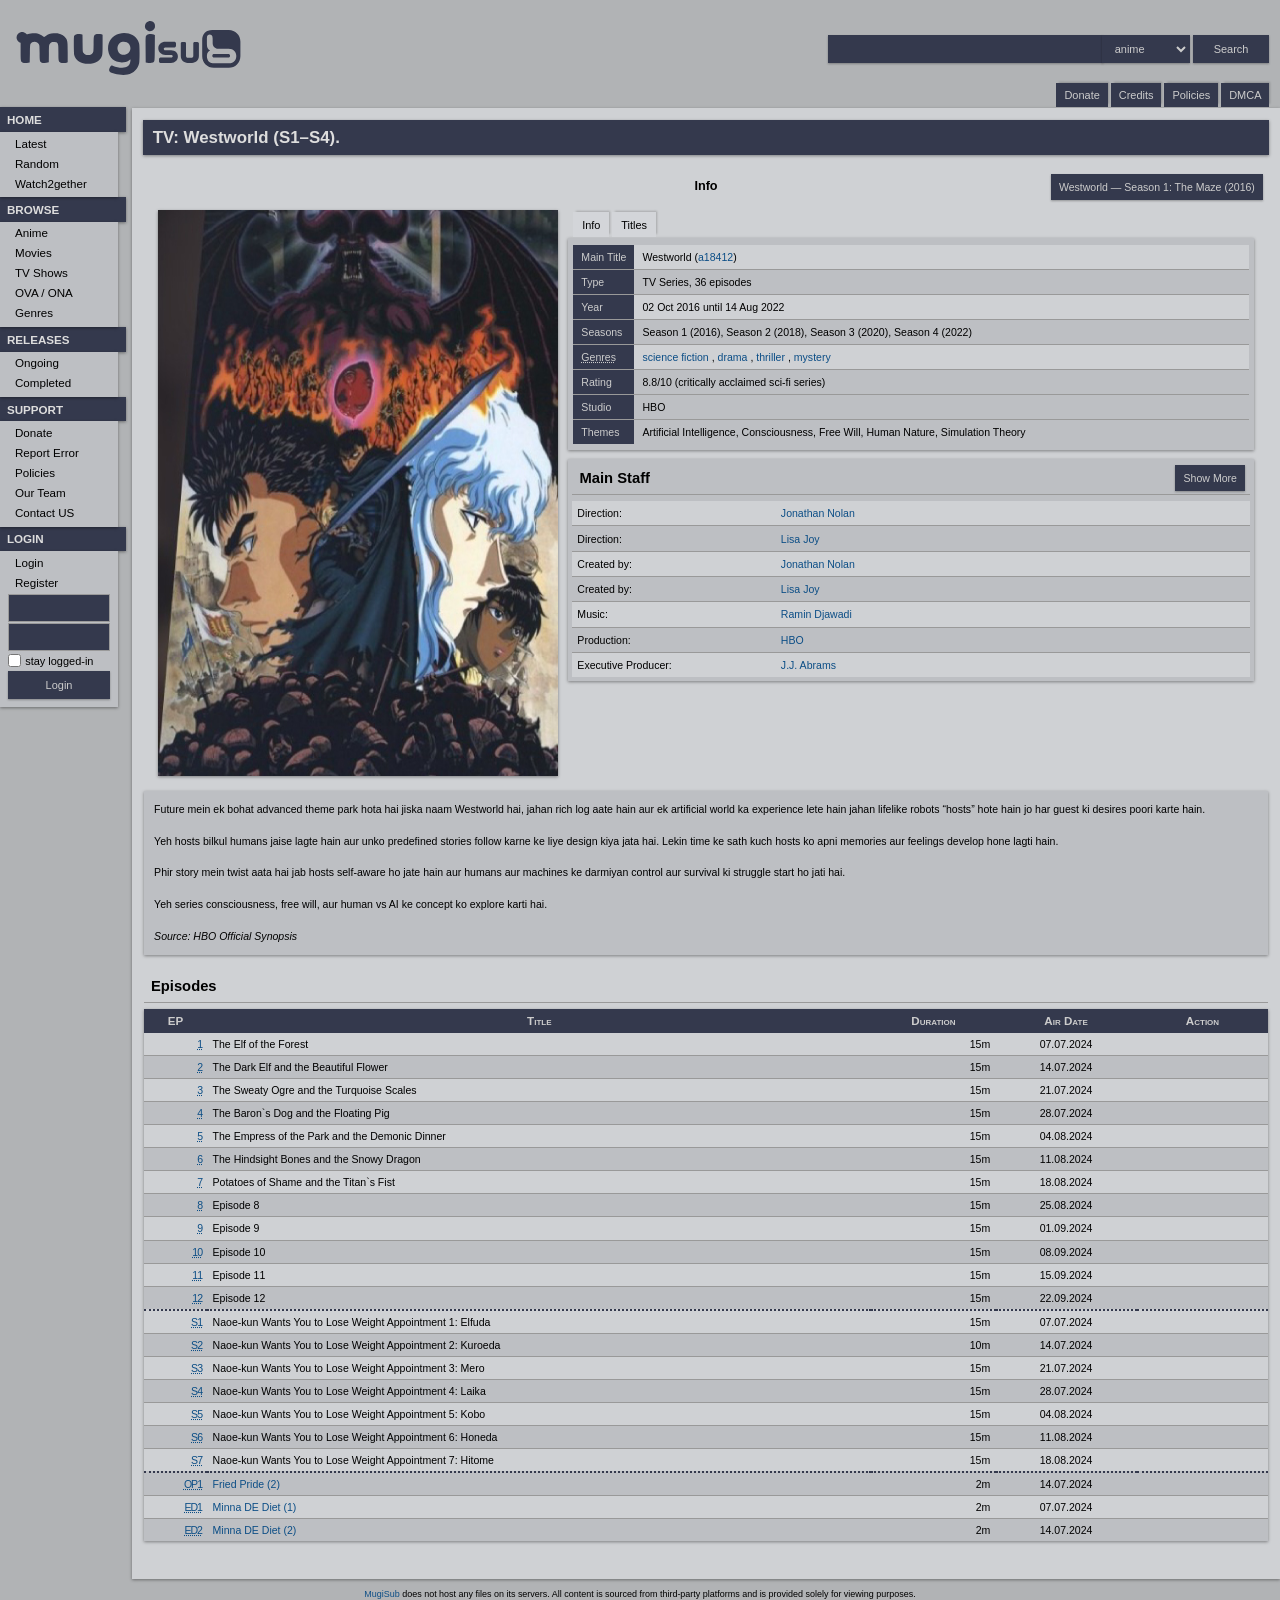
==== commit ff2bbe20: "Add files via upload" ====
--- a/anime.html
+++ b/anime.html
@@ -478,12 +478,12 @@
                 <div class="container">
                   <meta
                     property="og:image"
-                    content="https://i6.imageban.ru/out/2026/04/07/bd61e30c7f4d52a7df36927ff9cdfe90.jpg"
+                    content="img.mugi/poster_img/berserk_img.jpg"
                   /><picture>
                     <img
                       loading="lazy"
                       alt="Westworld."
-                      src="https://i6.imageban.ru/out/2026/04/07/bd61e30c7f4d52a7df36927ff9cdfe90.jpg"
+                      src="img.mugi/poster_img/berserk_img.jpg"
                       itemprop="image"
                       height="566"
                       width="400"
--- a/mugistyles.css
+++ b/mugistyles.css
@@ -16740,7 +16740,7 @@
 }
 
 .fancybox-close {
-    background-image: url("images/fancybox_sprite.png");
+    background-image: url("img.mugi/buttons/fancybox_sprite.png");
     position: absolute;
     top: -18px;
     right: -18px;
@@ -19047,21 +19047,21 @@
 
 
 #layout-search {
-  background: url("images/logo.svg") no-repeat scroll left top transparent;
+  background: url("img.mugi/logos/logo.svg") no-repeat scroll left top transparent;
 }
 @media screen and (max-width: 950px) {
   #mugi:not(.nodropdownmenu) #layout-search {
-    background: url("images/logo-wide.svg") no-repeat scroll left top
+    background: url("img.mugi/logos/logo-wide.svg") no-repeat scroll left top
       transparent;
   }
   #mugi.nodropdownmenu #layout-search {
-    background: url("images/logo-small.svg") no-repeat scroll left top
+    background: url("img.mugi/logos/logo-small.svg") no-repeat scroll left top
       transparent;
   }
 }
 @media screen and (max-width: 800px) {
   #mugi:not(.nodropdownmenu) #layout-search {
-    background: url("images/logo.svg") no-repeat scroll center top transparent;
+    background: url("img.mugi/logos/logo.svg") no-repeat scroll center top transparent;
   }
   #mugi.nodropdownmenu #layout-search {
     background: none;
@@ -19069,25 +19069,25 @@
 }
 @media screen and (max-width: 510px) {
   #mugi:not(.nodropdownmenu) #layout-search {
-    background: url("images/logo-small.svg") no-repeat scroll center top
+    background: url("img.mugi/logos/logo-small.svg") no-repeat scroll center top
       transparent;
   }
 }
 @media screen and (min-width: 1235px) {
   #layout-search {
-    background: url("images/logo-wide.svg") no-repeat scroll left top
+    background: url("img.mugi/logos/logo-wide.svg") no-repeat scroll left top
       transparent;
   }
 }
 @media screen and (min-width: 1575px) {
   #layout-search {
-    background: url("images/logo-wider.svg") no-repeat scroll left top
+    background: url("img.mugi/logos/logo-wider.svg") no-repeat scroll left top
       transparent;
   }
 }
 @media screen and (min-width: 1860px) {
   #layout-search {
-    background: url("images/logo-widest.svg") no-repeat scroll left top
+    background: url("img.mugi/logos/logo-widest.svg") no-repeat scroll left top
       transparent;
   }
 }
@@ -20327,4 +20327,25 @@
     #anidb:not(.nodropdownmenu) #layout-menu li.sub-menu.support {
         display: none
     }
-}+}
+
+
+
+
+
+/* mugisub poster icons */
+.icons.actions .icon-image { display: none }
+.icons.actions { display: inline-block; width: 150px; height: 32px; background-size: contain; background-repeat: no-repeat; background-position: center; vertical-align: middle }
+
+#a357   .icons.actions { background-image: url("img.mugi/poster_icon/berserk_icon.png") }
+#a557   .icons.actions { background-image: url("img.mugi/poster_icon/texhnolyze_icon.png") }
+#a3750  .icons.actions { background-image: url("img.mugi/poster_icon/monster_icon.png") }
+#a4978  .icons.actions { background-image: url("img.mugi/poster_icon/shigurui_icon.png") }
+#a5572  .icons.actions { background-image: url("img.mugi/poster_icon/kaiba_icon.png") }
+#a4054  .icons.actions { background-image: url("img.mugi/poster_icon/ergo_proxy_icon.png") }
+#a6127  .icons.actions { background-image: url("img.mugi/poster_icon/casshern_icon.png") }
+#a3609  .icons.actions { background-image: url("img.mugi/poster_icon/paranoia_agent_icon.png") }
+#a11706 .icons.actions { background-image: url("img.mugi/poster_icon/devilman_icon.png") }
+#a1598  .icons.actions { background-image: url("img.mugi/poster_icon/lain_icon.png") }
+#a686   .icons.actions { background-image: url("img.mugi/poster_icon/haibane_icon.png") }
+#a8108  .icons.actions { background-image: url("img.mugi/poster_icon/from_the_new_world_icon.png") }
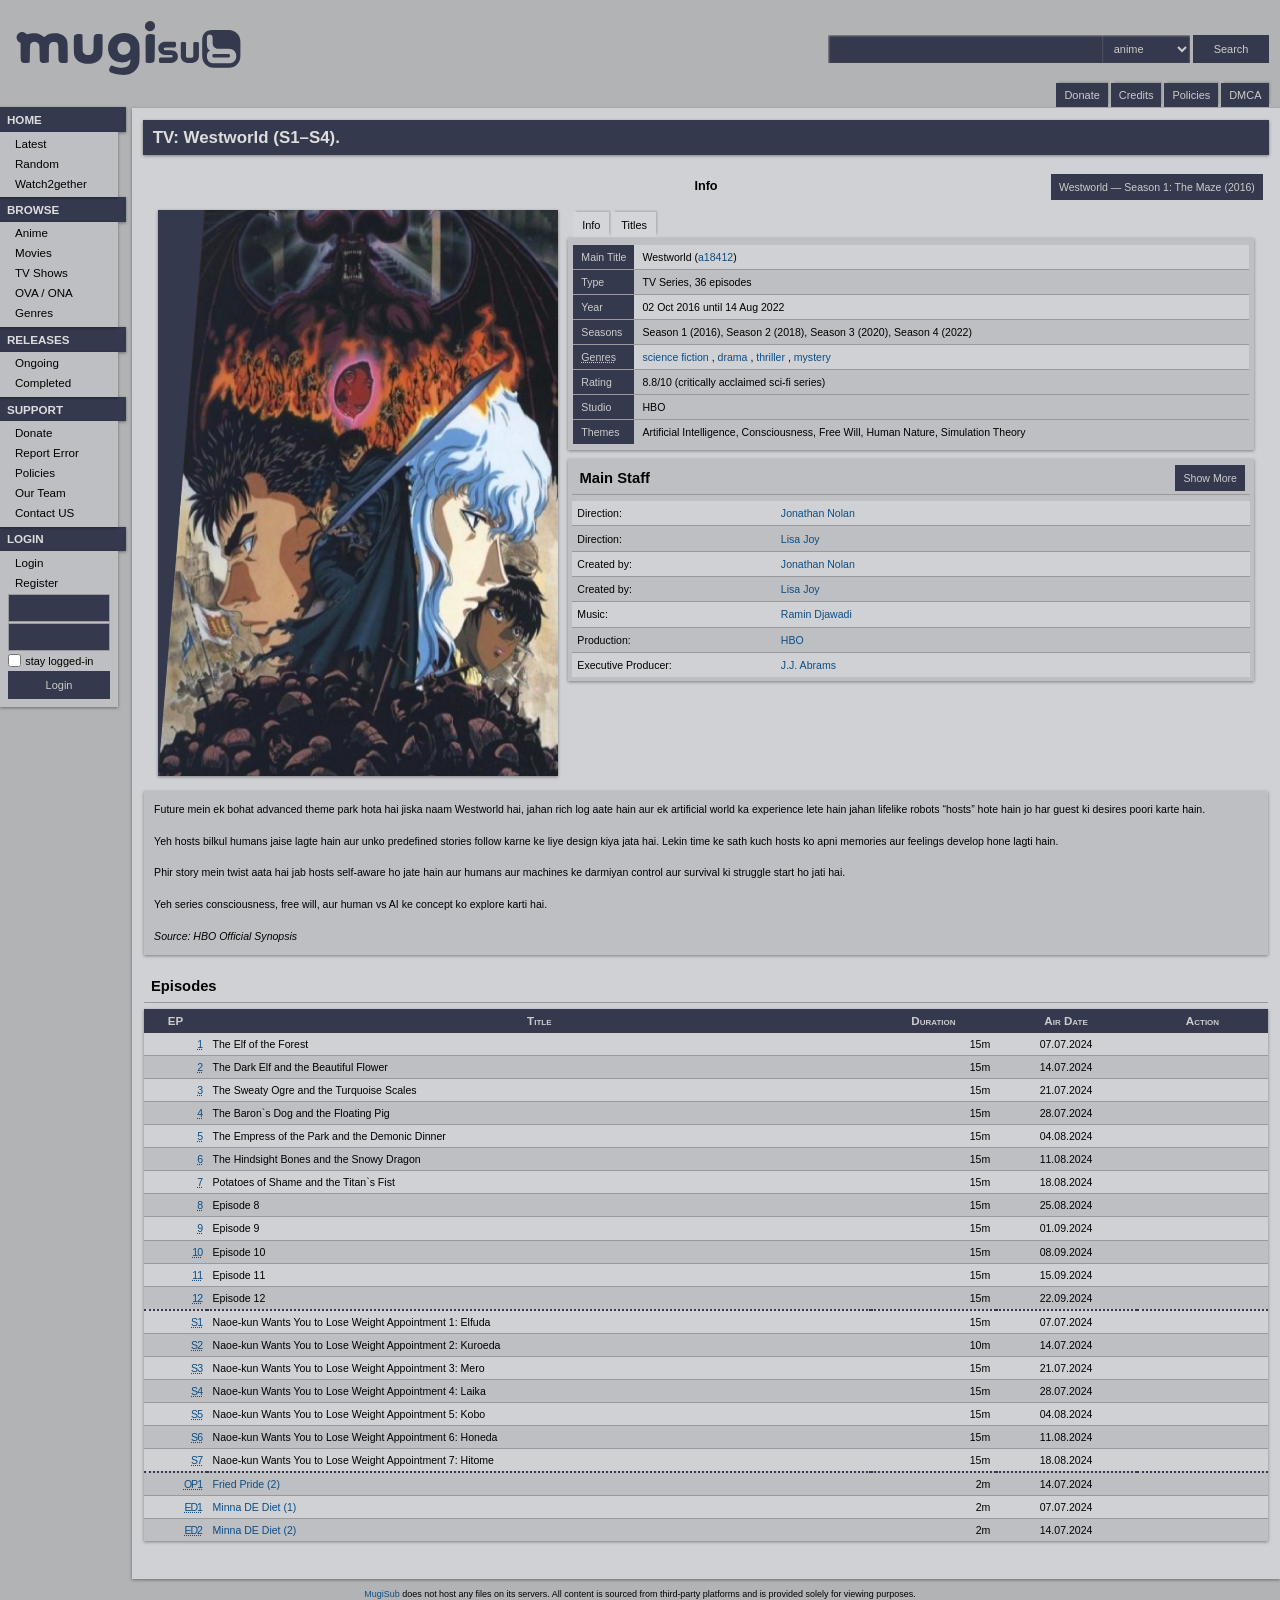
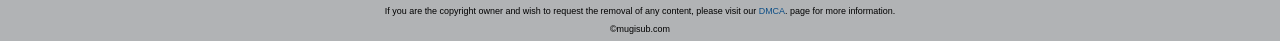
==== commit a7141a02: "Add files via upload" ====
--- a/anime.html
+++ b/anime.html
@@ -478,12 +478,12 @@
                 <div class="container">
                   <meta
                     property="og:image"
-                    content="img.mugi/poster_img/berserk_img.jpg"
+                    content="img.mugi/poster/berserk_img.jpg"
                   /><picture>
                     <img
                       loading="lazy"
                       alt="Westworld."
-                      src="img.mugi/poster_img/berserk_img.jpg"
+                      src="img.mugi/poster/berserk_img.jpg"
                       itemprop="image"
                       height="566"
                       width="400"
--- a/mugistyles.css
+++ b/mugistyles.css
@@ -1,22 +1,14 @@
-blockquote,
 body,
-dd,
 div,
-dl,
-dt,
 fieldset,
 form,
 h1,
 h2,
 h3,
 h4,
-h5,
-h6,
 input,
 li,
-ol,
 p,
-pre,
 td,
 textarea,
 th,
@@ -31,31 +23,22 @@
     border-spacing: 0
 }
 
-
 fieldset,
 img {
     border: 0
 }
 
-address,
-caption,
-cite,
 code,
-dfn,
-em,
-strong,
 th,
 var {
     font-style: normal;
     font-weight: normal
 }
 
-ol,
 ul {
     list-style: none
 }
 
-caption,
 th {
     text-align: left
 }
@@ -63,15 +46,12 @@
 h1,
 h2,
 h3,
-h4,
-h5,
-h6 {
+h4 {
     font-size: 1rem;
     font-weight: normal
 }
 
-abbr,
-acronym {
+abbr {
     border: 0
 }
 
@@ -111,36 +91,17 @@
     list-style-type: none
 }
 
-ol {
-    list-style-position: outside;
-    margin-left: 2em
-}
-
-dl {
-    display: table;
-    margin: 1px auto 1px auto
-}
-
-dl dt {
-    float: left;
-    clear: left
-}
-
-dl dd {
-    margin-left: 10em;
-    text-align: left
-}
-
-body.nonav #layout-footer,
-body.nonav #layout-main {
-    width: auto;
-    height: 90%;
-    margin: 0;
-    min-height: 0 !important
-}
-
-#layout-main table,
-#layout-main table caption {
+
+#layout-search input.text,
+#layout-search select,
+#layout-search .submit {
+    border: 0;
+    outline: none;
+}
+
+
+
+#layout-main table {
     margin: 0 auto 0 auto
 }
 
@@ -150,14 +111,6 @@
     width: auto
 }
 
-body.nonav {
-    padding: 0
-}
-
-body.nonav #layout-main h1 {
-    display: none
-}
-
 .hide {
     display: none !important
 }
@@ -174,8 +127,6 @@
 #layout-main .g_list,
 #layout-main .g_msg,
 #layout-main .g_section,
-#layout-main div.addepm div.ep,
-#layout-main div.cmt_all div.topic_actions,
 #layout-main h1 {
     margin-bottom: 1em
 }
@@ -200,14 +151,9 @@
     float: left
 }
 
-#layout-main .g_list.limit {
-    float: right
-}
-
 #layout-main div table td.name .icons,
 #layout-main div table td.title .icons,
-#layout-main div.anime_all div.info tr.official td.value .icons,
-#layout-main table.filelist td.source .icons {
+#layout-main div.anime_all div.info tr.official td.value .icons {
     float: right
 }
 
@@ -222,13 +168,8 @@
 }
 
 #layout-main .g_bubble.box .name .icons.tooltip+a,
-#layout-main .g_bubble.stripe .name .icons.tooltip+a,
 #layout-main div table td.name .icons.tooltip+a {
     line-height: 16px
-}
-
-#layout-main div table td.name .icons.tooltip .i_info {
-    padding-right: .3em
 }
 
 #layout-main div.anime_all div.info div.extra div td.name a+.icons.tooltip,
@@ -237,30 +178,12 @@
 }
 
 #layout-main .icons .i_icon,
-#layout-main div.anime_all div.episodes td.action .i_icon,
-#layout-main div.anime_all div.groups td.languages span.i_icon,
-#layout-main div.group_released tr td.languages span.i_icon {
+#layout-main div.anime_all div.episodes td.action .i_icon {
     float: left
 }
 
 #layout-main .icons.right .i_icon {
     float: right
-}
-
-#layout-main td.icons.quality .i_icon {
-    padding: 0px
-}
-
-#layout-main span.myvote .i_icon {
-    margin-left: .5em
-}
-
-#layout-main div.ed2kdump_box textarea {
-    width: 98%
-}
-
-#layout-main div.mylist_list table td.rating.votes span.count {
-    display: none
 }
 
 #layout-hint {
@@ -272,51 +195,8 @@
     padding: .25em 1em
 }
 
-ul.format-modes {
-    list-style: none
-}
-
-ul.format-modes li {
-    display: inline;
-    padding: 0px 5px 2px 5px;
-    border: 1px solid;
-    margin: 2px;
-    cursor: pointer
-}
-
-#statusBox {
-    position: fixed;
-    left: 2px;
-    top: 2px;
-    min-width: 120px;
-    z-index: 0;
-    text-align: left
-}
-
-div.loadingbar {
-    padding: 0;
-    margin: 5px 0 0 0;
-    background-position: 1px 0;
-    width: 120px;
-    height: 12px;
-    border: 1px solid
-}
-
 table+select {
     margin-top: 1em
-}
-
-.shuttle select.multirow {
-    min-width: 15em;
-    margin: .5em 0
-}
-
-select[multiple] {
-    height: 15em
-}
-
-#anidb.internet_explorer .shuttle button {
-    min-width: 6.5em
 }
 
 .g_info ul {
@@ -339,13 +219,6 @@
 .g_section>h2>span {
     display: block;
     padding: .25em .5em
-}
-
-.g_section>form>h6>span,
-.g_section>h6 span {
-    padding: .5em .5em 0;
-    text-align: left;
-    display: block
 }
 
 .g_section>h2+.container+h2,
@@ -417,10 +290,6 @@
     z-index: 1
 }
 
-#anidb .css_style+p {
-    clear: left
-}
-
 #anidb div.block+div.g_bubble.desc,
 #anidb div.g_section.desc {
     margin: 1em 0;
@@ -435,24 +304,6 @@
 
 #anidb div.block div.data table th {
     width: 10em
-}
-
-#anidb>.fancybox-container div.block>div.image {
-    min-width: 150px;
-    min-height: 225px;
-    width: 150px;
-    margin-left: 0
-}
-
-#anidb>.fancybox-container div.block>div.data {
-    min-width: 0;
-    width: 100%;
-    margin-right: 0
-}
-
-#anidb>.fancybox-container div.info.popup>h2,
-#anidb>.fancybox-container div.info.popup>h4 {
-    display: none
 }
 
 #layout-main div.info div.extra {
@@ -539,10 +390,6 @@
 
     #layout-main .g_section.info .tabbed_pane {
         margin: 0
-    }
-
-    #layout-main .g_section.info .g_image.missing {
-        display: none
     }
 }
 
@@ -600,48 +447,8 @@
     max-width: 100%
 }
 
-.g_bubblewrap>.g_bubble.stripe,
-.g_bubblewrap>.g_bubble.stripe.medium {
-    max-width: 500px;
-    min-height: 0
-}
-
-.g_bubblewrap>.g_bubble.stripe.medium {
-    max-width: 510px
-}
-
 .g_bubblewrap>.g_bubble.box {
     max-width: 450px
-}
-
-.g_bubblewrap>.g_bubble.stripe.mini,
-.g_bubblewrap>.g_bubble.stripe.small {
-    max-width: 350px
-}
-
-.g_bubblewrap>.g_bubble.stripe.max {
-    max-width: 100%
-}
-
-.g_bubble.stripe {
-    display: inline-block;
-    width: 400px;
-    text-align: left;
-    position: relative;
-    vertical-align: top;
-    margin: .5em;
-    min-height: 7.7em
-}
-
-.g_bubble.stripe>div.image {
-    margin: .5em;
-    float: left;
-    overflow: hidden;
-    max-height: 8em
-}
-
-.g_bubble.stripe>div.image img {
-    display: inline-block
 }
 
 .g_bubble {
@@ -650,24 +457,7 @@
     border-width: 1px
 }
 
-.g_bubble.stripe>div.data {
-    margin: .5em .5em .4em
-}
-
-.g_bubble.stripe>div.image+div.data {
-    margin-left: 7.25em
-}
-
-.g_bubble.stripe>div.data>.votes {
-    display: inline-block
-}
-
-.g_bubble.stripe>div.data>div:not(.icons)+div {
-    margin-top: .2em
-}
-
-.g_bubble.box:not(.small)>div.data div.name,
-.g_bubble.stripe>div.data div.name {
+.g_bubble.box:not(.small)>div.data div.name {
     margin-bottom: .5em;
     border-bottom-style: solid;
     border-bottom-width: 1px;
@@ -676,30 +466,18 @@
     text-overflow: ellipsis
 }
 
-.g_bubble.box:not(.small)>div.data div.name.wrap,
-.g_bubble.stripe>div.data div.name.wrap {
+.g_bubble.box:not(.small)>div.data div.name.wrap {
     white-space: normal
 }
 
-.g_bubble.box>div.data .tooltip.icons,
-.g_bubble.stripe>div.data .actions.icons,
-.g_bubble.stripe>div.data .tooltip.icons {
+.g_bubble.box>div.data .tooltip.icons {
     margin-right: .3em
 }
 
-.g_bubble.box .name .icons.tooltip,
-.g_bubble.stripe .name .icons.tooltip {
+.g_bubble.box .name .icons.tooltip {
     display: inline-block;
     vertical-align: bottom;
     float: none
-}
-
-.g_bubble.stripe>div.data .actions.icons {
-    float: right
-}
-
-.g_bubble.stripe>div.data div.text {
-    overflow-wrap: break-word
 }
 
 .g_bubble.box {
@@ -733,12 +511,6 @@
 
 .g_bubble.box>div.data .actions.icons .i_icon+.i_icon {
     margin-left: -0.1em !important
-}
-
-.g_bubble.stripe.box>div.data,
-.g_bubble.stripe.box>div.image {
-    padding: 0;
-    margin: .75em
 }
 
 .g_bubble.box>div.data div+div {
@@ -770,8 +542,7 @@
     width: fit-content
 }
 
-.g_bubble.box.small>div.image,
-.g_bubble.box.small>div.image .g_image.missing.small {
+.g_bubble.box.small>div.image {
     height: 210px
 }
 
@@ -794,66 +565,14 @@
     margin-top: .75em
 }
 
-.g_bubble.stripe.mini {
-    width: 225px
-}
-
-.g_bubble.stripe.mini>div.data div.name {
-    margin-right: 0
-}
-
-.g_bubble.stripe.small {
-    width: 250px
-}
-
-.g_bubble.stripe.small>div.data div.name {
-    margin-right: 2em
-}
-
-.g_bubble.stripe.medium {
-    width: 300px;
-    min-height: 105px
-}
-
-.g_bubble.stripe.max>div.data div.name,
-.g_bubble.stripe.medium>div.data div.name {
-    margin-right: 2.5em
-}
-
-.g_bubble.stripe.max {
-    width: 98%
-}
-
-.g_bubble.stripe.medium div.data div.eprange {
-    display: none
-}
-
-.g_bubble.stripe.recommendation>div.data div.text {
-    max-height: none
-}
-
 .g_section>.g_bubble,
 .g_section.tabbed_pane>.g_bubble table {
     padding: .5em
 }
 
-.g_bubble.box>div.data div.desc,
-.g_bubble.stripe.review>div.data div.text {
+.g_bubble.box>div.data div.desc {
     max-height: 15em;
     overflow: hidden
-}
-
-.g_bubble.stripe.review>div.data div.votes>div {
-    display: inline-block
-}
-
-.g_bubble.stripe>.data .actions.icons.bottom,
-.g_bubble.stripe.schedule>.data .actions.icons:not(.state) {
-    position: absolute;
-    bottom: .6em;
-    right: .25em;
-    float: none;
-    left: auto
 }
 
 #layout-main .g_section:not(.tabbed_pane)>.g_bubble>form table,
@@ -862,31 +581,6 @@
     width: calc(100% + 1em)
 }
 
-#anidb.internet_explorer .g_bubblewrap>* {
-    -ms-flex-grow: 0;
-    flex-grow: 0
-}
-
-#anidb.internet_explorer #preferences .g_bubblewrap:not(.nogrow)>*,
-#anidb.internet_explorer .accounting_all .g_bubblewrap:not(.nogrow)>*,
-#anidb.internet_explorer .animelist_all .g_bubblewrap:not(.nogrow)>*,
-#anidb.internet_explorer .landing_all .g_bubblewrap:not(.nogrow)>*,
-#anidb.internet_explorer .g_bubblewrap:not(.nogrow)>.graph.g_bubble,
-#anidb.internet_explorer .g_progressbar.g_bubblewrap:not(.nogrow)>* {
-    -ms-flex-grow: 1;
-    flex-grow: 1
-}
-
-#anidb.internet_explorer .animelist_all .g_bubblewrap.nowrap,
-#anidb.internet_explorer .landing_all .g_bubblewrap.nowrap {
-    display: block
-}
-
-#anidb.internet_explorer .animelist_all .g_filter,
-#anidb.internet_explorer .landing_all .g_filter {
-    float: right
-}
-
 @media screen and (max-width: 800px) {
     .g_bubble.box:not(.small) {
         width: 250px
@@ -895,33 +589,13 @@
 
 @media screen and (max-width: 600px) {
 
-    .g_bubblewrap.g_bubble>.g_bubble.stripe,
-    .g_bubblewrap.g_bubble>.g_bubble.stripe.max,
-    .g_bubblewrap.g_bubble>.g_bubble.stripe.medium,
-    .g_bubblewrap.g_bubble>.g_bubble.stripe.mini,
-    .g_bubblewrap.g_bubble>.g_bubble.stripe.small {
-        margin: .5em 0
-    }
-
     .g_bubble.box:not(.small) {
         width: 100%;
         max-width: 100%
     }
 
-    .g_bubble.box .name .icons.tooltip,
-    .g_bubble.stripe .name .icons.tooltip {
+    .g_bubble.box .name .icons.tooltip {
         display: none
-    }
-}
-
-@media screen and (max-width: 450px) {
-
-    .g_bubblewrap>.g_bubble.stripe,
-    .g_bubblewrap>.g_bubble.stripe.max,
-    .g_bubblewrap>.g_bubble.stripe.medium,
-    .g_bubblewrap>.g_bubble.stripe.mini,
-    .g_bubblewrap>.g_bubble.stripe.small {
-        max-width: calc(100% - 1em)
     }
 }
 
@@ -930,27 +604,6 @@
         width: 100% !important;
         max-width: 100% !important
     }
-}
-
-@media screen and (max-width: 350px) {
-
-    .g_bubblewrap>.g_bubble.stripe,
-    .g_bubblewrap>.g_bubble.stripe.max,
-    .g_bubblewrap>.g_bubble.stripe.medium,
-    .g_bubblewrap>.g_bubble.stripe.mini,
-    .g_bubblewrap>.g_bubble.stripe.small {
-        max-width: calc(100% - 1em)
-    }
-}
-
-#captcha {
-    width: 28.5em;
-    margin: auto;
-    padding: .5em
-}
-
-#captcha button {
-    margin-top: .5em
 }
 
 .g_boxwrap {
@@ -981,21 +634,6 @@
     box-sizing: border-box !important;
 }
 
-#layout-main div.anime_all ul.links_top,
-#layout-main div.character_all ul.links_top,
-#layout-main div.club_all ul.links_top,
-#layout-main div.collection_all ul.links_top,
-#layout-main div.creator_all ul.links_top,
-#layout-main div.ep_all ul.links_top,
-#layout-main div.group_all ul.links_top,
-#layout-main div.manga_all ul.links_top,
-#layout-main div.mangaelement_all ul.links_top,
-#layout-main div.song_all ul.links_top,
-#layout-main div.song_all ul.links_top,
-#layout-main div.tag_all ul.links_top {
-    display: none
-}
-
 #layout-main div.edit_actions {
     float: right;
     margin-right: .5em;
@@ -1031,107 +669,9 @@
 @media screen and (max-width: 550px) {
 
     #layout-main .g_section.info>div.edit_actions,
-    #layout-main div.edit_actions>span.add,
     #layout-main div.edit_actions>span.modify {
         display: none
     }
-}
-
-.g_bubble.graph>div.container {
-    min-height: 27.5em
-}
-
-.g_bubble.graph .voteoption {
-    width: 15em
-}
-
-.g_bubble.graph .voteoption+.voteoption {
-    margin-left: 2em
-}
-
-.g_bubble.graph div.header,
-.g_bubble.graph div.row.header div.desc {
-    text-align: center
-}
-
-.g_bubble.graph div.column,
-.g_bubble.graph div.row>div {
-    display: inline-table;
-    vertical-align: top
-}
-
-.g_bubble.graph {
-    padding: .5em;
-    min-width: 30em
-}
-
-.g_bubble.graph.maxwidth {
-    width: 100%
-}
-
-.g_bubble.graph div.row div.agerange,
-.g_bubble.graph div.row div.epno,
-.g_bubble.graph div.row div.gender,
-.g_bubble.graph div.row div.rating.my {
-    width: 4em
-}
-
-.g_bubble.graph div.column {
-    width: 4.5em;
-    max-width: 4.5em
-}
-
-.g_bubble.graph div.column div.bar {
-    height: 20em;
-    padding: .2em 0
-}
-
-.g_bubble.graph div.row.header div.bar {
-    padding: 0
-}
-
-.g_bubble.graph div.row>div div {
-    float: right
-}
-
-.g_bubble.graph div.row div.epno,
-.g_bubble.graph div.row div.rating.my {
-    padding: 0 .5em;
-    text-align: right
-}
-
-.g_bubble.graph div.row div.agerange,
-.g_bubble.graph div.row div.gender,
-.g_bubble.graph div.row div.rating {
-    padding: 0 .5em;
-    text-align: left;
-    width: 7em
-}
-
-.g_bubble.graph div.row div.bar {
-    padding: .2em 0;
-    width: 20em
-}
-
-.g_bubble.graph div.row div.bar div {
-    height: 1em
-}
-
-.g_bubble.graph div.header {
-    padding: .5em 0
-}
-
-.g_bubble.graph div.column+div.column {
-    margin-left: 1px
-}
-
-.g_bubblewrap>.g_bubble.graph {
-    margin: .5em
-}
-
-.bar.votes>.segment {
-    float: left;
-    height: 1em
 }
 
 .g_progressbar.g_bubblewrap {
@@ -1146,129 +686,11 @@
     padding: 1px
 }
 
-.g_progressbar .segment {
-    height: 2em
-}
-
-.g_progressbar .segment .colored {
-    height: 100%
-}
-
-.g_progressbar .segment+.segment {
-    padding-left: 1px
-}
-
-.userpage_all .g_bubble.graph {
-    width: calc(50% - 2em)
-}
-
-.userpage_all .g_bubble.graph.votes>div {
-    -webkit-flex-wrap: nowrap;
-    -ms-flex-wrap: nowrap;
-    -moz-flex-wrap: nowrap;
-    flex-wrap: nowrap
-}
-
-.userpage_all .g_bubble.graph.votes div.column {
-    display: block
-}
-
-#anidb.internet_explorer .userpage_all .g_bubble.graph.votes div.column {
-    height: 100%
-}
-
-.userpage_all .g_bubble.graph.votes div.column div.bar,
-#anidb.internet_explorer .g_bubble.graph>div.container {
-    height: calc(100% - 5.5em)
-}
-
-@media screen and (max-width: 1000px) {
-
-    .g_bubble.graph,
-    .userpage_all .g_bubble.graph {
-        min-width: 0;
-        width: 100%
-    }
-}
-
-.g_image.missing.missing::after {
-    color: #999
-}
-
-.g_image.missing {
-    height: 300px;
-    width: 225px;
-    display: inline-block;
-    position: relative
-}
-
-.g_image.missing::after {
-    height: auto;
-    width: 100%;
-    position: absolute;
-    left: 0%;
-    top: 40%;
-    transform: rotate(-55deg);
-    font-size: 2.5rem;
-    text-align: center
-}
-
-@media screen and (min-width: 1500px) {
-    #layout-main .sidebar .g_section.info .g_image.missing::after {
-        left: 0%;
-        top: 38%;
-        transform: rotate(-25deg)
-    }
-
-    #layout-main .sidebar .g_section.info .g_image.missing {
-        height: 200px;
-        width: 425px
-    }
-}
-
-.g_image.missing.small {
-    height: 180px;
-    width: 150px
-}
-
-.g_image.missing.small::after {
-    left: 0%;
-    top: 39%;
-    transform: rotate(-50deg);
-    font-size: 2rem
-}
-
-.g_image.missing.thumb,
-.g_image.missing.thumbcrop {
-    height: 72px;
-    width: 65px
-}
-
-.g_image.missing.thumb::after,
-.g_image.missing.thumbcrop::after {
-    left: 0%;
-    top: 37%;
-    transform: rotate(-50deg);
-    font-size: 1.3rem;
-    height: auto
-}
-
-#css_selector .g_image.missing::after {
-    font-size: 2rem;
-    transform: rotate(-32deg)
-}
-
-#css_selector .g_image.missing::after {
-    left: 0%;
-    top: 40%
-}
-
 td.thumb {
     text-align: center;
     width: 6.5em
 }
 
-td.thumb>.g_image.missing,
 td.thumb>a {
     line-height: normal;
     display: inline-block;
@@ -1314,29 +736,12 @@
     width: 10em
 }
 
-input[size="50"] {
-    width: 27.5em
-}
-
-input[size="60"] {
-    width: 36em
-}
-
-input[size="80"] {
-    width: 48em
-}
-
 textarea {
     width: 48em;
     height: 8em
 }
 
-textarea.short {
-    height: 3em
-}
-
-input[type=checkbox],
-input[type=radio] {
+input[type=checkbox] {
     margin-right: .1em;
     margin-bottom: .3em
 }
@@ -1344,10 +749,8 @@
 button,
 input[type=checkbox],
 input[type=date],
-input[type=email],
 input[type=number],
 input[type=password],
-input[type=radio],
 input[type=text],
 input[type=url],
 select {
@@ -1356,7 +759,7 @@
 
 @media screen and (max-width: 1000px) {
 
-    input[size="80"],
+    
     textarea {
         width: 100%
     }
@@ -1368,8 +771,7 @@
     min-height: 1.4em
 }
 
-#layout-main .g_definitionlist th,
-#layout-main ul.g_list.nav {
+#layout-main .g_definitionlist th {
     text-align: left
 }
 
@@ -1377,83 +779,33 @@
     display: inline
 }
 
-#layout-main ul.jump li.prev {
-    float: left;
-    margin-right: .3em
-}
-
-#layout-main ul.jump li.next {
-    float: right;
-    margin-left: .3em
-}
-
-#layout-main ul.jump li.smallgridview {
-    margin-right: .5em
-}
-
-#layout-main table+ul.jump {
-    margin-top: 1em
-}
-
 #layout-main li.g_styledlist {
     margin-left: 1em
 }
 
-.wysibb-body ol,
-#layout-main ol.g_styledlist {
-    list-style-type: decimal
-}
-
-.wysibb-body ul,
 #layout-main ul.g_styledlist {
     list-style-type: disc;
     width: auto !important
 }
 
-.wysibb-body ol,
-.wysibb-body ul,
 #layout-main .g_styledlist {
     margin-left: 2em
 }
 
-.wysibb-body ol>li,
-.wysibb-body ul>li,
-#layout-main ol.g_styledlist>li,
 #layout-main ul.g_styledlist>li {
     margin-left: 0
 }
 
-.wysibb-body ol>li+li,
-.wysibb-body ul>li+li,
-#layout-main ol.g_styledlist>li+li,
 #layout-main ul.g_styledlist>li+li {
     margin-top: .5em
 }
 
-.g_styledlist.enabled_filters>li {
-    line-height: 16px
-}
-
-.g_styledlist.enabled_filters>li .icons {
-    float: left
-}
-
 .g_bubble .g_definitionlist .value {
     width: 100%
 }
 
 #layout-main .g_account {
     width: 23em
-}
-
-#layout-main .login_all .g_account {
-    margin: .5em auto
-}
-
-#layout-main .main_all .g_account {
-    margin-left: .5em;
-    margin-bottom: .5em;
-    float: right
 }
 
 #layout-main .g_account ul.tabs {
@@ -1540,7 +892,6 @@
 }
 
 #layout-nav div.menu_hr,
-#layout-search a.advsearch,
 #layout-search form.random {
     display: none
 }
@@ -1593,18 +944,6 @@
 
 .g_filter .settings select {
     width: 100%
-}
-
-.g_filter .row {
-    text-align: center
-}
-
-.g_filter .row+.row {
-    margin-top: .5em
-}
-
-.g_filter .row>* {
-    margin: .25em 0
 }
 
 .g_filter .flap {
@@ -1635,8 +974,7 @@
     right: -1em
 }
 
-.g_filter:not(.g_overlaymenu):not(.folded)~table,
-#anidb.internet_explorer .animelist_all .g_filter:not(.g_overlaymenu):not(.folded)~div table.animelist {
+.g_filter:not(.g_overlaymenu):not(.folded)~table {
     width: calc(100% - 19em)
 }
 
@@ -1685,84 +1023,8 @@
     text-align: left
 }
 
-div.pagination {
-    float: right;
-    margin-right: 1em
-}
-
-div.pagination .g_list>*+* {
-    margin-left: .3em
-}
-
-#imagepreview {
-    position: fixed;
-    padding: 5px;
-    z-index: 1000;
-    line-height: 1
-}
-
-#imagepreview img {
-    max-width: initial !important;
-    max-height: initial !important;
-    width: auto !important;
-    height: auto !important
-}
-
-#layout-search ul.quicksearch {
-    margin: -2px 0 0;
-    max-height: 40em;
-    padding: 0;
-    overflow-y: auto;
-    position: relative;
-    list-style-type: none;
-    width: 34em;
-    z-index: 10
-}
-
-#layout-search ul.quicksearch li {
-    margin: 0px;
-    padding: 2px;
-    cursor: pointer
-}
-
-#layout-search ul.quicksearch li:last-child {
-    text-align: center
-}
-
-#layout-search ul.quicksearch .g_bubble.stripe {
-    display: block;
-    border-left: 0;
-    border-right: 0;
-    border-radius: 0;
-    margin-top: -1px;
-    margin-bottom: 0;
-    min-height: 6.4em;
-    -moz-box-sizing: border-box;
-    box-sizing: border-box
-}
-
 #anidb:not(.internet_explorer) #layout-search ul.quicksearch .g_bubble.stripe {
     width: 100%
-}
-
-#layout-search ul.quicksearch .g_bubble.stripe>div.data div.name {
-    margin-right: 0
-}
-
-#layout-search ul.quicksearch.songlist .g_bubble.stripe {
-    min-height: 4.4em
-}
-
-#layout-search ul.quicksearch.songlist .g_bubble.stripe div.image {
-    display: none
-}
-
-#layout-search ul.quicksearch.songlist .g_bubble.stripe>div.data {
-    margin: .5em
-}
-
-#layout-search ul.quicksearch .g_bubble.stripe.note {
-    min-height: 0 !important
 }
 
 #layout-search input.text,
@@ -1783,72 +1045,6 @@
 #layout-search select {
     position: relative;
     z-index: 100
-}
-
-.resources .group {
-    margin-right: .5em
-}
-
-.resources .group,
-.resources .icons {
-    display: inline;
-    float: none;
-    white-space: normal
-}
-
-.resources .icons>.i_icon {
-    display: inline-block;
-    vertical-align: middle;
-    float: none !important
-}
-
-.resources .icons a:not(.i_icon) {
-    padding: 0 .125em;
-    vertical-align: middle;
-    display: inline-block;
-    height: 17px;
-    line-height: 16px
-}
-
-.resources .icons .toggle:checked~a:not(.i_icon) {
-    display: inline-block !important
-}
-
-.resources .icons .toggle+label {
-    cursor: pointer
-}
-
-.resources .i_icon.i_resource_wiki {
-    margin-right: 1.2em;
-    position: relative
-}
-
-.resources .i_icon.i_resource_wiki:after {
-    position: absolute;
-    top: -3px;
-    font-size: .9rem;
-    left: 20px;
-    word-break: normal
-}
-
-.resources .i_icon.i_resource_wiki.en:after {
-    content: "EN"
-}
-
-.resources .i_icon.i_resource_wiki.jp:after {
-    content: "JA"
-}
-
-.resources .i_icon.i_resource_wiki.ko:after {
-    content: "KO"
-}
-
-.resources .i_icon.i_resource_wiki.zh:after {
-    content: "ZH"
-}
-
-.g_segmentlist .seperator {
-    display: inline-block
 }
 
 .g_segmentlist table {
@@ -1934,8 +1130,7 @@
         margin-top: 2.5em
     }
 
-    #layout-main .sidebar>.character_entry>.g_section.resized,
-    #layout-main .sidebar>.creator_entry>.g_section.resized,
+    
     #layout-main .sidebar>.g_section.resized {
         width: calc(100% - 42em);
         clear: none;
@@ -1944,8 +1139,7 @@
         box-sizing: border-box
     }
 
-    #layout-main .sidebar>.character_entry>.g_section.resized.tabbed_pane:not(.hidden),
-    #layout-main .sidebar>.creator_entry>.g_section.resized.tabbed_pane:not(.hidden),
+    
     #layout-main .sidebar>.g_section.resized.tabbed_pane:not(.hidden) {
         margin: 1em 0 1.5em
     }
@@ -1958,7 +1152,7 @@
         min-width: 8.8em
     }
 
-    #layout-main .sidebar .g_section.info div.data .g_definitionlist td.list,
+    
     #layout-main .sidebar .g_section.info div.data .g_definitionlist td.type {
         width: auto;
         padding: 2px 8px
@@ -1968,15 +1162,6 @@
         width: 100%;
         padding-right: 0
     }
-
-    #layout-main .sidebar .g_section.mylist_status.vote_status.resized .voteoption {
-        width: 100%
-    }
-}
-
-#layout-main .g_section.vote_status .container {
-    -moz-box-sizing: border-box;
-    box-sizing: border-box
 }
 
 #layout-main div.g_section:not(.info) div.tabbed_pane div.body table,
@@ -2027,46 +1212,15 @@
     margin-top: 1em
 }
 
-#layout-main div.tabbed_pane ul.tabs .reset_selection_mode,
-#layout-main div.tabbed_pane ul.tabs .save_as_default {
-    display: none
-}
-
-@media screen and (max-width: 1600px) {
-
-    #layout-tabs .applet,
-    #layout-tabs .myrecs,
-    #layout-tabs .myreviews,
-    #layout-tabs .quickvote {
-        display: none !important
-    }
-}
-
 @media screen and (max-width: 710px) {
     #layout-tabs ul.main-tabs>li.customise {
         display: none
     }
 }
 
-@media screen and (max-width: 650px) {
-    #layout-tabs ul.main-tabs>li.previews {
-        display: none
-    }
-}
-
-@media screen and (max-width: 550px) {
-
-    #anidb.anime #layout-tabs ul.main-tabs>li.forum,
-    #layout-main div.tabbed_pane ul.tabs li.fake {
-        display: none
-    }
-}
-
 @media screen and (max-width: 450px) {
 
-    #layout-main div.tabbed_pane ul.tabs .contribution,
-    #layout-main div.tabbed_pane ul.tabs .save_as_default,
-    #layout-tabs ul.main-tabs>li.editnames,
+    
     #layout-tabs ul.main-tabs>li.reviews {
         display: none
     }
@@ -2085,11 +1239,8 @@
 
     #layout-main .g_datatable table+p,
     #layout-main .g_datatable table thead,
-    #layout-main .g_datatable table tr td.awards,
     #layout-main .g_datatable table tr td.check,
-    #layout-main .g_datatable table tr td.number,
-    #layout-tabs ul.main-tabs>li.forum2,
-    #layout-tabs ul.main-tabs>li.forum3 {
+    #layout-main .g_datatable table tr td.number {
         display: none
     }
 
@@ -2101,14 +1252,6 @@
         flex-wrap: wrap
     }
 
-    #anidb.internet_explorer #layout-main .g_datatable table {
-        width: 100%
-    }
-
-    #anidb.internet_explorer #layout-main .g_datatable table tr {
-        display: block
-    }
-
     #layout-main .g_datatable table td {
         display: block;
         width: auto !important;
@@ -2162,10 +1305,6 @@
         max-width: 400px
     }
 
-    #layout-main .g_datatable .g_image.missing {
-        display: none !important
-    }
-
     #layout-main .g_datatable table tr td.description,
     #layout-main .g_datatable table tr td.last.anime.name,
     #layout-main .g_datatable table tr td.url.site {
@@ -2200,451 +1339,6 @@
     }
 }
 
-@media screen and (max-width: 450px) {
-    #layout-main div.animelist_all table tr td.thumb {
-        padding: .5em 0 0 0
-    }
-}
-
-#layout-main div.g_definitionlist.tagedit_form table table {
-    width: 100%
-}
-
-#layout-main div.g_definitionlist.tagedit_form table.options th.anime,
-#layout-main div.g_definitionlist.tagedit_form table.options th.character,
-#layout-main div.g_definitionlist.tagedit_form table.options th.creator,
-#layout-main div.g_definitionlist.tagedit_form table.options th.episode,
-#layout-main div.g_definitionlist.tagedit_form table.options th.manga {
-    width: 5em
-}
-
-#layout-main div.g_definitionlist.tagedit_form table.blocked td,
-#layout-main div.g_definitionlist.tagedit_form table.types td {
-    vertical-align: top;
-    width: 10em
-}
-
-#layout-main div.addtagentityrel_all div.tag-column {
-    margin: .2em
-}
-
-#layout-main div.addtagentityrel_all div.g_definitionlist tr th {
-    width: 15em
-}
-
-#layout-main div.addtagentityrel_all div.tags_add #tagbox {
-    height: 25em
-}
-
-#layout-main div.addtagentityrel_all div.editform div.table {
-    width: 55em;
-    display: inline-table
-}
-
-#layout-main div.addtagentityrel_all div.editform table td {
-    min-width: 8em;
-    line-height: 2.2em
-}
-
-#layout-main div.addtagentityrel_all div.editform table td.name {
-    width: 100%
-}
-
-#layout-main div.addtagentityrel_all div.tag-column div.tag span.name {
-    width: 20.5em
-}
-
-#layout-main div.addtagentityrel_all div.suggestions {
-    display: -webkit-box;
-    display: -moz-box;
-    display: -ms-flexbox;
-    display: -webkit-flex;
-    display: flex;
-    -webkit-align-content: flex-start;
-    -ms-align-content: flex-start;
-    -moz-align-content: flex-start;
-    align-content: flex-start;
-    -ms-flex-wrap: wrap;
-    -webkit-flex-wrap: wrap;
-    -moz-flex-wrap: wrap;
-    flex-wrap: wrap;
-    -ms-justify-content: center;
-    -webkit-justify-content: center;
-    -moz-justify-content: center;
-    justify-content: center;
-    padding: .5em
-}
-
-#layout-main div.addtagentityrel_all div.suggestions>span {
-    padding: .2em .5em;
-    width: 30em;
-    text-align: left
-}
-
-#layout-main div.addtagentityrel_all div.tag-column div.tag {
-    -webkit-flex-direction: row;
-    -moz-flex-direction: row;
-    -ms-flex-direction: row;
-    flex-direction: row
-}
-
-#layout-main div.tag-list {
-    display: -webkit-box;
-    display: -moz-box;
-    display: -ms-flexbox;
-    display: -webkit-flex;
-    display: flex;
-    -ms-flex-wrap: wrap;
-    -webkit-flex-wrap: wrap;
-    -moz-flex-wrap: wrap;
-    flex-wrap: wrap;
-    -wekit-align-items: stretch;
-    -moz-align-items: stretch;
-    -ms-align-items: stretch;
-    align-items: stretch;
-    -ms-justify-content: center;
-    -webkit-justify-content: center;
-    -moz-justify-content: center;
-    justify-content: center
-}
-
-#layout-main div.addtagentityrel_all div.tag-column {
-    display: block
-}
-
-#layout-main div.tag-column {
-    display: -webkit-box;
-    display: -moz-box;
-    display: -ms-flexbox;
-    display: -webkit-flex;
-    display: flex;
-    -ms-justify-content: center;
-    -webkit-justify-content: center;
-    -moz-justify-content: center;
-    justify-content: center
-}
-
-#layout-main div.tag-column div.tag {
-    display: -webkit-box;
-    display: -moz-box;
-    display: -ms-flexbox;
-    display: -webkit-flex;
-    display: flex;
-    -webkit-flex-direction: row-reverse;
-    -moz-flex-direction: row-reverse;
-    -ms-flex-direction: row-reverse;
-    flex-direction: row-reverse;
-    -wekit-align-items: center;
-    -ms-align-items: center;
-    -moz-align-items: center;
-    align-items: center
-}
-
-#layout-main div.tag-column div.tag>span {
-    line-height: 1.5em
-}
-
-#layout-main div.tag-column div.tag span.name {
-    -webkit-flex-grow: 1;
-    -moz-flex-grow: 1;
-    -ms-flex-grow: 1;
-    flex-grow: 1;
-    text-align: left;
-    -wekit-align-items: center;
-    -ms-align-items: center;
-    -moz-align-items: center;
-    align-items: center;
-    display: -webkit-box;
-    display: -moz-box;
-    display: -ms-flexbox;
-    display: -webkit-flex;
-    display: flex
-}
-
-#layout-main div.tag-column div.tag span.weight {
-    min-width: 4.7em;
-    text-align: left
-}
-
-#layout-main div.tag-column div.tag span.state {
-    min-width: 2em
-}
-
-#layout-main div.tag-column div.tag span.indent {
-    white-space: pre;
-    float: left;
-    line-height: 1.6em
-}
-
-#layout-main div.tag-column div.tag~h5 {
-    padding-top: 1em
-}
-
-#layout-main div.tag-column h5 {
-    text-align: center
-}
-
-#layout-main div.tag-column div.tag {
-    min-height: 16px
-}
-
-#layout-main div.tag-column .tag-block {
-    width: 250px;
-    padding: .5em
-}
-
-#layout-main div.tag-column .parent:not(:first-child) {
-    margin-top: 16px
-}
-
-#layout-main #chartags>div {
-    display: -webkit-box;
-    display: -moz-box;
-    display: -ms-flexbox;
-    display: -webkit-flex;
-    display: flex;
-    padding: .3em
-}
-
-#layout-main #chartags h3 {
-    width: 12em;
-    -webkit-align-self: center;
-    -moz-align-self: center;
-    -ms-align-self: center;
-    align-self: center
-}
-
-#layout-main div.chartag-list {
-    display: block;
-    text-align: justify;
-    line-height: 1;
-    width: 100%
-}
-
-#layout-main div.chartag-list span.tag {
-    display: inline-block;
-    line-height: 25px;
-    padding-left: .4em;
-    padding-right: .4em
-}
-
-@supports(flex-wrap: wrap) {
-    #layout-main div.chartag-list {
-        display: -webkit-box;
-        display: -moz-box;
-        display: -ms-flexbox;
-        display: -webkit-flex;
-        display: flex;
-        -ms-flex-wrap: wrap;
-        -webkit-flex-wrap: wrap;
-        -moz-flex-wrap: wrap;
-        flex-wrap: wrap;
-        -webkit-align-items: center;
-        -moz-align-items: center;
-        -ms-align-items: center;
-        align-items: center
-    }
-
-    #layout-main div.chartag-list span.tag {
-        display: inline
-    }
-}
-
-#layout-main div.chartag-list span.tag span.text {
-    white-space: normal
-}
-
-#layout-main div.chartag-list span.size0,
-#layout-main div.tag-column div.tag[data-anidb-weight="100"] .name a {
-    font-size: .8rem
-}
-
-#layout-main div.chartag-list span.size1,
-#layout-main div.tag-column div.tag[data-anidb-weight="200"] .name a {
-    font-size: .85rem
-}
-
-#layout-main div.chartag-list span.size2,
-#layout-main div.tag-column div.tag[data-anidb-weight="200"] .name a {
-    font-size: .9rem
-}
-
-#layout-main div.chartag-list span.size3 {
-    font-size: .95rem
-}
-
-#layout-main div.chartag-list span.size4 {
-    font-size: 1rem
-}
-
-#layout-main div.chartag-list span.size5 {
-    font-size: 1.2rem
-}
-
-#layout-main div.chartag-list span.size6 {
-    font-size: 1.4rem
-}
-
-#layout-main div.chartag-list span.size7 {
-    font-size: 1.6rem
-}
-
-#layout-main div.chartag-list span.size8 {
-    font-size: 1.8rem
-}
-
-#layout-main div.chartag-list span.size9 {
-    font-size: 2rem
-}
-
-#layout-main div.chartag-list span.size10 {
-    font-size: 2.2rem
-}
-
-#layout-main div.chartag-list span.hidden {
-    display: none
-}
-
-#layout-main #tagtree div.tag-column .tag-block {
-    padding: 1em;
-    width: 60em
-}
-
-#tagtree div.tag-column div.tag {
-    -webkit-flex-direction: row;
-    -moz-flex-direction: row;
-    -ms-flex-direction: row;
-    flex-direction: row;
-    min-height: 2.6em
-}
-
-#tagtree div.tag-column div.tag span.i_icon+span.name {
-    padding-left: .5em
-}
-
-#tagtree div.tag-column .parent:not(:first-child) {
-    margin-top: 0
-}
-
-#tagtree div.tag-column div.tag.top {
-    padding-left: 2.1em
-}
-
-#tagtree div.tag-column div.tag.top.parent {
-    padding-left: 0
-}
-
-#tagtree div.tag-column div.tag.parent.level1 {
-    padding-left: 2.1em
-}
-
-#tagtree div.tag-column div.tag.parent.level2 {
-    padding-left: 4.1em
-}
-
-#tagtree div.tag-column div.tag.parent.level3 {
-    padding-left: 6.1em
-}
-
-#tagtree div.tag-column div.tag.parent.level4 {
-    padding-left: 8.1em
-}
-
-#tagtree div.tag-column div.tag.parent.level5 {
-    padding-left: 10.1em
-}
-
-#tagtree div.tag-column div.tag.parent.level6 {
-    padding-left: 12.1em
-}
-
-#tagtree div.tag-column div.tag.parent.level7 {
-    padding-left: 14.1em
-}
-
-#tagtree div.tag-column div.tag.parent.level8 {
-    padding-left: 16.1em
-}
-
-#tagtree div.tag-column div.tag.parent.level9 {
-    padding-left: 18.1em
-}
-
-#tagtree div.tag-column div.tag.parent.level10 {
-    padding-left: 20.1em
-}
-
-#tagtree div.tag-column div.tag.level1 {
-    padding-left: 4.1em
-}
-
-#tagtree div.tag-column div.tag.level2 {
-    padding-left: 6.1em
-}
-
-#tagtree div.tag-column div.tag.level3 {
-    padding-left: 8.1em
-}
-
-#tagtree div.tag-column div.tag.level4 {
-    padding-left: 10.1em
-}
-
-#tagtree div.tag-column div.tag.level5 {
-    padding-left: 12.1em
-}
-
-#tagtree div.tag-column div.tag.level6 {
-    padding-left: 14.1em
-}
-
-#tagtree div.tag-column div.tag.level7 {
-    padding-left: 16.1em
-}
-
-#tagtree div.tag-column div.tag.level8 {
-    padding-left: 18.1em
-}
-
-#tagtree div.tag-column div.tag.level9 {
-    padding-left: 20.1em
-}
-
-#tagtree div.tag-column div.tag.level10 {
-    padding-left: 22.1em
-}
-
-#tagtree div.tag span.i_icon {
-    cursor: pointer
-}
-
-#tagtree #toggle_all {
-    display: -webkit-box;
-    display: -moz-box;
-    display: -ms-flexbox;
-    display: -webkit-flex;
-    display: flex;
-    -ms-justify-content: center;
-    -webkit-justify-content: center;
-    -moz-justify-content: center;
-    justify-content: center;
-    padding-bottom: 16px
-}
-
-#tagtree #toggle_all .name {
-    padding-left: .5em
-}
-
-#tagtree div.tag-column div.tag span.weight {
-    min-width: 9em
-}
-
-@media screen and (max-width: 800px) {
-    #layout-main #tagtree div.tag-column .tag-block {
-        width: 100%
-    }
-}
-
 #layout-main div.g_timedentry {
     min-height: 174px;
     height: auto !important;
@@ -2652,11 +1346,6 @@
     margin-bottom: 1em
 }
 
-#layout-main div.g_timedentry.collapsed {
-    min-height: 0;
-    height: auto !important
-}
-
 #layout-main div.g_timedentry.g_section {
     clear: none
 }
@@ -2665,11 +1354,6 @@
     padding: .1em;
     margin: 0px;
     text-align: left
-}
-
-#layout-main div.g_timedentry div.avatar {
-    float: right;
-    margin: 10px
 }
 
 #layout-main div.g_timedentry div.body {
@@ -2679,34 +1363,14 @@
     overflow-wrap: break-word
 }
 
-#layout-main div.g_timedentry span.stamp {
-    display: block;
-    text-align: right;
-    padding-right: .5em
-}
-
-#layout-main div.g_timedentry span.stamp .icons.user {
-    float: right;
-    margin-top: -1.5em
-}
-
-#layout-main div.cmt_add div.preview-box ol,
-#layout-main div.cmt_add div.preview-box ul,
-#layout-main div.g_timedentry ol,
 #layout-main div.g_timedentry ul {
     list-style-type: disc;
     margin-top: .5em;
     padding-left: 4em
 }
 
-#layout-main div.g_timedentry ol li+br,
 #layout-main div.g_timedentry ul li+br {
     display: none
-}
-
-#layout-main div.g_timedentry ol {
-    list-style-type: decimal;
-    padding-left: 2.5em
 }
 
 div.g_timeline {
@@ -2722,61 +1386,8 @@
     display: inline-block
 }
 
-div.g_timeline li.feb {
-    width: 140px
-}
-
-div.g_timeline li.feb.leap {
-    width: 145px
-}
-
-div.g_timeline li.apr,
-div.g_timeline li.jun,
-div.g_timeline li.nov,
-div.g_timeline li.sep {
-    width: 150px
-}
-
-div.g_timeline li.aug,
-div.g_timeline li.dec,
-div.g_timeline li.jan,
-div.g_timeline li.jul,
-div.g_timeline li.mar,
-div.g_timeline li.may,
-div.g_timeline li.oct {
-    width: 155px
-}
-
-div.g_timeline ul.legend {
-    height: 30px;
-    line-height: 30px
-}
-
-div.g_timeline ul.legend li span {
-    padding-left: 5px;
-    display: block
-}
-
-div.g_timeline ul.row {
-    margin-top: 1px;
-    height: 20px;
-    line-height: 20px
-}
-
-div.g_timeline ul.row li a {
-    margin-right: 1px;
-    padding-left: 3px;
-    height: 20px;
-    display: block;
-    overflow: hidden
-}
-
 .tooltip {
     position: relative
-}
-
-.fancybox-container .tooltip:hover .wrapper {
-    position: fixed
 }
 
 .tooltip .text {
@@ -2815,710 +1426,16 @@
     margin-left: -13px
 }
 
-.g_bubble.stripe>.data .tooltip {
-    position: initial
-}
-
-.g_bubble.stripe>.data .tooltip .text {
-    width: calc(100% - 4em);
-    left: 0;
-    margin: 2em 2em 0
-}
-
-.g_bubble.stripe.medium>.data .tooltip .text {
-    width: calc(100% - 6em)
-}
-
-.g_bubble.stripe>.data .tooltip .text.comments {
-    padding: 0
-}
-
-.g_bubble.stripe>.data .tooltip .text.comments div.postbody {
-    margin: 1em
-}
-
-.g_bubble.stripe>.data .tooltip .text.comments div.postbody p.author {
-    padding: .5em .5em 0px
-}
-
-.tooltip .text.comments div.postbody div.content {
-    padding: .5em
-}
-
-#layout-main div.accounting_all .g_bubblewrap {
-    margin: 0 -0.5em 1em
-}
-
-#layout-main div.accounting_all .g_bubblewrap .g_section {
-    margin: .5em
-}
-
-#layout-main div.accounting_all .g_definitionlist {
-    margin: 0
-}
-
-#layout-main div.accounting_all .g_definitionlist .field {
-    width: 10em
-}
-
-#layout-main div.accounting_all .g_definitionlist .value {
-    text-align: right
-}
-
-#layout-main div.accounting_all .transactionlist .date {
-    width: 10em
-}
-
-#layout-main div.accounting_all .transactionlist .amount,
-#layout-main div.accounting_all .transactionlist .interval,
-#layout-main div.accounting_all .transactionlist .type {
-    width: 15em
-}
-
-#layout-main div.accounting_all .g_bubblewrap>.g_section {
-    max-width: 25%
-}
-
-#layout-main div.accounting_all .g_bubblewrap>.g_section .container {
-    height: calc(100% - 4.6em)
-}
-
-#layout-main div.accounting_all #accountbalance .container {
-    padding: 1em 0 0
-}
-
-#layout-main div.accounting_all #accountbalance .highcharts-container {
-    margin-left: -0.5em
-}
-
-#layout-main div.accounting_all .estimate {
-    text-align: left
-}
-
-#layout-main div.accounting_all .estimate .row {
-    padding: 4px
-}
-
-#layout-main div.accounting_all .estimate .row .value {
-    float: right
-}
-
-#layout-main div.accounting_all .estimate .row p {
-    margin-top: .5em
-}
-
-#layout-main .accounting_all div.g_bubble.showhidecontent {
-    margin: 1em .5em;
-    padding: 0
-}
-
-#layout-main .accounting_all div.g_bubble.showhidecontent .body {
-    margin: 0;
-    padding: 1em
-}
-
-#layout-main .accounting_all div.g_bubble.showhidecontent .desc {
-    padding: 1em
-}
-
-#layout-main .accounting_all div.g_bubble.showhidecontent .desc+.body {
-    padding-top: 0
-}
-
-#layout-main .accounting_all div.g_bubble.showhidecontent button.toggle_visible {
-    float: right
-}
-
-@media screen and (max-width: 1400px) {
-    #layout-main div.accounting_all .g_bubblewrap>.g_section {
-        max-width: calc(50% - 1em);
-        width: calc(50% - 1em)
-    }
-}
-
-@media screen and (max-width: 1000px) {
-    #layout-main div.accounting_all .g_bubblewrap>.g_section {
-        max-width: calc(100% - 1em);
-        width: calc(100% - 1em)
-    }
-
-    #layout-main div.accounting_all .cost.list .container {
-        overflow: auto
-    }
-}
-
-#layout-main div.addanimetitle_form input[type=text],
-#layout-main div.addeptitle_form p input[type=text] {
-    width: 21em
-}
-
-#layout-main div.addanimetitle_form span input,
-#layout-main div.addanimetitle_form span.comment label,
-#layout-main div.addeptitle_form p span input,
-#layout-main div.addeptitle_form span.comment label,
-#layout-main div.addseq_form p span.action,
-#layout-main div.addseq_form p span.comment label,
-#layout-main div.recommendation_add span,
-#layout-main div.recommendation_add textarea {
-    display: block;
-    margin-left: auto;
-    margin-right: auto;
-    margin-top: .4em
-}
-
-#layout-main div.addanimetitle_form p span label,
-#layout-main div.addanimetitle_form p span.header,
-#layout-main div.addeptitle_form p span label,
-#layout-main div.addeptitle_form p span.header {
-    display: none
-}
-
-#layout-main div.addseq_form div.explanation {
-    margin-left: 2em;
-    margin-right: 2em
-}
-
-#layout-main div.addep_all .g_definitionlist table tr th {
-    max-width: 10em;
-    white-space: normal
-}
-
-#layout-main div.addepm_all input.title,
-#layout-main div.addepm_all td.value,
-#layout-main div.addepm_all textarea {
-    width: 100%;
-    box-sizing: border-box
-}
-
-#layout-main div.addepm_all textarea.eps,
-#layout-main div.addepm_all textarea.titles {
-    height: 40em
-}
-
-#layout-main div.addepm_all table.eplist {
-    padding: 0
-}
-
-#layout-main div.addepm_all table.eplist:not(.result) {
-    width: 100em
-}
-
-#layout-main div.addepm_all .eplist:not(.result) .ep.name,
-#layout-main div.addepm_all .eplist:not(.result) .ep.name input {
-    width: 100%
-}
-
-#layout-main div.addepm_all .action.icons {
-    min-width: 7.5em
-}
-
-@media screen and (max-width: 1280px) {
-    #layout-main div.addepm_all table.eplist {
-        width: 100%
-    }
-}
-
-#delfavourites p.row,
-#modifyfavourites p.row {
-    text-align: left
-}
-
-#delfavourites p.row input,
-#modifyfavourites p.row input {
-    margin-right: .5em
-}
-
-#layout-main div.addfavourite_all table td.name {
-    width: 90%
-}
-
-#layout-main div.addfilem_all select.groups {
-    display: block;
-    margin-bottom: .3em
-}
-
-#layout-main div.addfilem_all div.flags {
-    margin-top: .5em
-}
-
-#layout-main div.addfilem_all label {
-    display: inline-block;
-    width: 20em
-}
-
-#layout-main div.addfilem_all select+label {
-    margin-top: .3em
-}
-
-#layout-main div.addfilem_all form>.options {
-    margin-bottom: 1em;
-    width: 60em;
-    margin-left: auto;
-    margin-right: auto
-}
-
-#layout-main div.addfilem.form div.dump textarea {
-    width: 100%;
-    height: 30em;
-    white-space: pre;
-    -moz-box-sizing: border-box;
-    box-sizing: border-box
-}
-
-#layout-main div.addfilem.form div.dump p.actions {
-    margin-top: 1em
-}
-
-#layout-main div.addfilem.form #applytoall {
-    display: block;
-    margin: .5em
-}
-
-#layout-main div.addfilem_all select {
-    padding: 3px 4px
-}
-
-#layout-main div.addfilem_all #template_options button+button,
-#layout-main div.addfilem_all #toggle_template_options {
-    margin-left: .3em
-}
-
-#layout-main div.addfilem_all #template_options input {
-    display: block;
-    margin: .2em 0
-}
-
-#layout-main div.addfilem_all ul.note {
-    padding-top: .3em
-}
-
-#layout-main div.addfilem_all #addfilem_group_list>options {
-    max-width: 45em
-}
-
-#layout-main div.addsimilaranime_all .g_bubblewrap>.g_bubble {
-    margin: .5em;
-    text-align: left;
-    width: calc(50% - 2em);
-    -moz-box-sizing: border-box;
-    box-sizing: border-box;
-    padding: 1em
-}
-
-#layout-main div.addsimilaranime_all .g_bubble div.profile .icons.vote {
-    height: 3.5em
-}
-
-#layout-main div.addsimilaranime_all .g_bubble div.profile .icons.tooltip {
-    float: left;
-    padding-right: .3em
-}
-
-#layout-main div.addsimilaranime_all .g_bubble div.profile {
-    display: inline-table;
-    vertical-align: top;
-    width: 13.5em
-}
-
-#layout-main div.addsimilaranime_all .g_bubble div.profile>div.added.by,
-#layout-main div.addsimilaranime_all .g_bubble div.profile>div.anime,
-#layout-main div.addsimilaranime_all .g_bubble div.profile>div.deleted.by {
-    margin-bottom: 1em
-}
-
-#layout-main div.addsimilaranime_all .g_bubble div.comments {
-    position: relative;
-    width: calc(100% - 14em);
-    height: 100%;
-    display: inline-table;
-    vertical-align: top
-}
-
-#layout-main div.addsimilaranime_all .g_bubble div.postbody {
-    margin-bottom: 1em;
-    padding: .5em
-}
-
-#layout-main div.addsimilaranime_all .g_bubble div.postbody p.author {
-    padding: .4em 0;
-    display: inline-block
-}
-
-#layout-main div.addsimilaranime_all .g_bubble div.postfooter a.i_top {
-    position: absolute;
-    bottom: 0;
-    right: 0
-}
-
-#layout-main div.addsimilaranime_all .g_bubble div.new textarea {
-    width: 100%;
-    margin-bottom: .5em;
-    -moz-box-sizing: border-box;
-    box-sizing: border-box
-}
-
-#layout-main div.addsimilaranime_all .g_bubble div.new button {
-    display: block
-}
-
-@media screen and (max-width: 1430px) {
-    #layout-main div.addsimilaranime_all .g_bubblewrap>.g_bubble {
-        width: calc(100% - 1em)
-    }
-}
-
-#layout-main div.addtagentityrel_all table.creqlist {
-    width: 800px
-}
-
-#layout-main div.addtagentityrel_all table.creqlist td {
-    padding: 0px 5px;
-    min-width: 30px
-}
-
-#layout-main div.addtagentityrel_all table.creqlist td.summary {
-    width: 100%
-}
-
-#layout-main div.addtagentityrel_all div.tag_massedit div.tag-column div.tag>span {
-    line-height: 1.6em
-}
-
-#layout-main div.admin_all div.g_menu.admin {
-    display: -webkit-box;
-    display: -moz-box;
-    display: -ms-flexbox;
-    display: -webkit-flex;
-    display: flex;
-    -ms-flex-wrap: wrap;
-    -webkit-flex-wrap: wrap;
-    -moz-flex-wrap: wrap;
-    flex-wrap: wrap;
-    -ms-justify-content: space-around;
-    -webkit-justify-content: space-around;
-    -moz-justify-content: space-around;
-    justify-content: space-around;
-    float: none;
-    margin-bottom: 1em;
-    margin-left: auto;
-    margin-right: auto;
-    width: 50em
-}
-
-#layout-main div.admin_all div.g_menu.admin .sub-menu {
-    margin-bottom: .5em
-}
-
-#layout-main div.dbstats_all table ol {
-    width: 20em
-}
-
-#layout-main div.dbstats_all table,
-#layout-main div.stats_all table {
-    border: 0;
-    border-spacing: 1em
-}
-
-#layout-main div.dbstats_all table td,
-#layout-main div.stats_all table td {
-    border: 0
-}
-
-#layout-main div.admin_cat_menu ul,
-#layout-main div.admin_menu ul {
-    margin-left: auto;
-    margin-right: auto;
-    width: 22em;
-    text-align: left;
-    padding: 4px
-}
-
-#layout-main div.admin_cat_menu ul li,
-#layout-main div.admin_menu ul li {
-    padding: 2px 4px
-}
-
-#layout-main div.admin_all div.characterrelation input[type=text],
-#layout-main div.admin_all div.creatorrelation input[type=text] {
-    width: 100%
-}
-
-#layout-main div.admin_all div.characterrelation label,
-#layout-main div.admin_all div.creatorrelation label {
-    display: block
-}
-
-#layout-main div.avmf_all div.avmf_list table {
-    width: 100%
-}
-
-#layout-main div.admin_all table.creatoranimerel td.count {
-    width: 6em
-}
-
-#layout-main div.admin_all div.creatoranimerelation .credit_form table {
-    width: 50em
-}
-
-#layout-main div.admin_all div.creatoranimerelation .credit_form textarea {
-    width: 100%
-}
-
-#layout-main div.admin_all div.admin_user_avatars ul.g_list+table,
-#layout-main div.avmf_all div.avmf_list ul.g_list+table,
-#layout-main div.log_all div.log_list ul.g_list+table {
-    margin-top: 1em
-}
-
-#layout-main div.admin_all table.creditlist {
-    width: 100%
-}
-
-#layout-main div.admin_all table.creditlist td.no {
-    min-width: 5em;
-    max-width: 5em
-}
-
-#layout-main div.admin_all table.creditlist td.bool {
-    min-width: 4em;
-    max-width: 4em
-}
-
-#layout-main div.admin_all table.creditlist td.addedby {
-    min-width: 10em;
-    max-width: 10em
-}
-
-#layout-main div.admin_all table.creditlist td.credit {
-    min-width: 20em;
-    max-width: 20em
-}
-
-#layout-main div.admin_all table.creditlist td+td {
-    padding-left: 1em
-}
-
-#layout-main div.admin_all table.creditlist td.description {
-    width: 50%
-}
-
-#layout-main div.admin_all table.creditlist td.action {
-    text-align: left
-}
-
-#layout-main div.admin_role div.options {
-    width: 45em;
-    margin: 0 auto
-}
-
-#layout-main div.admin_role div.options input {
-    width: calc(100% - .5em)
-}
-
-#layout-main div.admin_role div.options ul {
-    padding: 2px 4px
-}
-
-#layout-main div.admin_role div.blocks>div {
-    margin: .5em;
-    width: 50em
-}
-
-#layout-main div.admin_role div.blocks div.container {
-    height: calc(100% - 4.5em)
-}
-
-#layout-main div.admin_role div.blocks>div table th {
-    width: 40%
-}
-
-#layout-main div.admin_tags_all table.tags td,
-#layout-main div.admin_tags_all table.tags th {
-    padding-left: .5em;
-    padding-right: .5em
-}
-
-#layout-main div.admin_tags_all table.tags td.name {
-    width: 80%
-}
-
-#layout-main div.admin_tags_all table.tags td.name.added {
-    white-space: nowrap
-}
-
-#layout-main div.admin_tags_all table.tags td.action {
-    min-width: 11em
-}
-
-#layout-main div.admin_tags_all table.tags td.group {
-    white-space: nowrap
-}
-
-#layout-main div.admin_all div.tag.merge th {
-    min-width: 1em;
-    max-width: 1em
-}
-
-#layout-main div.admin_all div.tag.merge th.head {
-    min-width: 7.5em;
-    max-width: 7.5em
-}
-
-#layout-main div.admin_all div.tag.merge th.data {
-    width: 33%
-}
-
-#layout-main div.admin_all div.tag.merge td {
-    vertical-align: top;
-    padding: 5px
-}
-
-#layout-main div.admin_all div.tag.merge td.check,
-#layout-main div.admin_all div.tag.merge td.input {
-    vertical-align: middle
-}
-
-#layout-main div.admin_all div.tag.merge textarea {
-    width: 95%;
-    height: 10em
-}
-
-#layout-main div.admin_all div.tag.merge table.options th,
-#layout-main div.admin_all div.tag.merge table.parents th {
-    min-width: 6em;
-    max-width: 6em
-}
-
-#layout-main div.admin_all div.tag.merge td table {
-    width: 100%
-}
-
-#layout-main div.admin_tags_all div.actions {
-    margin-top: 1em
-}
-
-#layout-main div.admin_tags_all div.actions button,
-#layout-main div.admin_tags_all div.actions input[type=submit] {
-    margin-left: 5px
-}
-
-#layout-main div.admin_tags_all div.actions select {
-    width: 34.7em;
-    vertical-align: middle
-}
-
-#layout-main div.admin_tags_all div.taglist_table {
-    clear: none
-}
-
-#layout-main div.admin_all div.bans div.g_definitionlist tr th {
-    width: 25em
-}
-
-#layout-main div.admin_all div.bans table.banlist .cnt,
-#layout-main div.admin_all div.bans table.banlist .id {
-    width: 5em
-}
-
-#layout-main div.admin_all div.bans table.banlist .date {
-    width: 10em
-}
-
-@media screen and (min-width: 1350px) {
-    #layout-main .admin_all ul.nav+ul.limit {
-        margin-top: -3.8em
-    }
-}
-
-#layout-main div.admin_all div.syoboi_table table,
-#layout-main div.admin_all table.cranime,
-#layout-main div.admin_all table.crep {
-    width: 100%
-}
-
-#layout-main div.admin_all table.cranime td.action {
-    width: 20em;
-    height: 24px
-}
-
-#layout-main div.admin_all table.searchassist:not(.assigned) td.action {
-    width: 18em
-}
-
-#layout-main div.admin_all table.cranime td.action button {
-    float: left
-}
-
-#layout-main div.admin_all div.syoboi_table table .channel {
-    white-space: nowrap
-}
-
-#layout-main div.admin_all div.syoboi_table .g_bubblewrap .option+.option,
-#layout-main div.log_all .g_bubblewrap .option+.option {
-    margin-left: 1em
-}
-
-#layout-main div.log_all .g_bubblewrap,
-#layout-main div.log_all .log_filter {
-    clear: none
-}
-
-@media screen and (max-width: 1000px) {
-
-    #layout-main div.admin_all div.bans table.banlist .date.added,
-    #layout-main div.admin_all div.bans table.banlist .reason,
-    #layout-main div.admin_all div.bans table.banlist th.date {
-        display: none
-    }
-
-    #layout-main div.admin_all div.bans table.banlist .date.expire {
-        white-space: normal
-    }
-}
-
-@media screen and (max-width: 640px) {
-
-    #layout-main div.admin_all div.bans table.banlist .date,
-    #layout-main div.admin_all div.bans table.banlist .expiry,
-    #layout-main div.admin_all div.bans table.banlist .ip,
-    #layout-main div.admin_all div.bans table.banlist .user {
-        display: none
-    }
-}
-
-@media screen and (max-width: 550px) {
-    #layout-main div.admin_all div.g_menu.admin {
-        width: auto
-    }
-}
-
 #layout-main div.anime_all div.info th span.i_icon {
     float: right
 }
 
-#layout-main div.anime_all div.episodes div.mylist_add {
-    margin-top: 1em
-}
-
 #layout-main div.anime_all div.mylist table td {
     padding: 1em
 }
 
 #layout-main div.anime_all div.mylist table td span.i_icon {
     margin-left: 1em
-}
-
-#layout-main div.anime_all div.awards {
-    clear: both;
-    text-align: center
-}
-
-#layout-main div.anime_all div.tabbed_pane ul.contribute {
-    border: 0
-}
-
-#layout-main div.anime_all #groupfilter .icons {
-    float: left
 }
 
 #layout-main div.anime_all>.g_section form table,
@@ -3526,29 +1443,12 @@
     width: 100%
 }
 
-#layout-main div.anime_all div.mylistadd table {
-    width: auto !important
-}
-
-#layout-main table.eplist table.filelist {
-    padding: 0 .5em .5em
-}
-
 #layout-main div.anime_all>.g_section:not(.info) {
     margin: 0em 0 1.5em
 }
 
 #layout-main div.anime_all>.g_section.tabbed_pane:not(.hidden) {
     margin: 2.5em 0 1.5em
-}
-
-#layout-main div.anime_all div.reviews table.reviewlist th.approval {
-    width: 12em
-}
-
-#layout-main div.anime_all table.stafflist td.comment,
-#layout-main div.anime_all table.stafflist td.eprange {
-    min-width: 10em
 }
 
 #layout-main div.anime_all div.songs table th.credit {
@@ -3560,27 +1460,11 @@
     text-align: right
 }
 
-#layout-main div.anime_all div.groups td.epbar,
 #layout-main div.anime_all table.stafflist td.credit,
 #layout-main div.anime_all table.stafflist td.name {
     width: 30%
 }
 
-#layout-main .staffblock+div.staffblock {
-    margin-top: 3em
-}
-
-#layout-main .staffblock h3 {
-    margin-left: 1em;
-    text-align: center;
-    width: 30%
-}
-
-#layout-main div.anime_all div.groups td.epbar>div div {
-    float: left;
-    height: 10px
-}
-
 #layout-main div.anime_all div.episodes table.eplist th.title {
     max-width: 50%
 }
@@ -3609,20 +1493,10 @@
     order: 1
 }
 
-#layout-main div.anime_all div.info div.extra div.cast {
-    order: 2
-}
-
-#layout-main div.anime_all div.info div.extra div.cast td.as {
-    width: 1em
-}
-
-#layout-main div.anime_all div.info div.extra div.cast td.char,
 #layout-main div.anime_all div.info div.extra div.staff td.creator {
     width: 100%
 }
 
-#layout-main div.anime_all div.info div.extra div.cast td.creator,
 #layout-main div.anime_all div.info div.extra div.staff td.credit {
     white-space: nowrap;
     min-width: 14em
@@ -3638,144 +1512,22 @@
     right: 4px
 }
 
-#layout-main div.anime_all div.groups td.action,
-#layout-main div.anime_all div.groups td.name {
-    min-width: 10em
-}
-
-#layout-main div.anime_all div.characters .g_bubble.stripe div.postbody {
-    padding: 4px
-}
-
-#layout-main div.anime_all #mylistadd_full {
-    max-width: 47em;
-    margin-left: auto;
-    margin-right: auto
-}
-
-#layout-main div.anime_all table.songlist td.reltype {
-    min-width: 10em;
-    white-space: nowrap
-}
-
 #layout-main div.anime_all div.info div.extra div td.name a,
 #layout-main div.anime_all table.songlist td.creator>a {
     display: block
 }
 
-#layout-main div.anime_all>.g_section.mylist_status.vote_status:not(.resized),
 #layout-main div.anime_all div.tabbed_pane:not(.resized) .g_section.mylist_status.vote_status {
     margin: -0.5em 0
 }
 
-#layout-main div.anime_all>.g_section.mylist_status.vote_status:not(.resized)>div.g_bubblewrap>div.g_section,
 #layout-main div.anime_all div.tabbed_pane:not(.resized) .g_section.mylist_status.vote_status>div.g_bubblewrap>div.g_section {
     margin: .6em .5em
-}
-
-#layout-main div.anime_all .g_section.mylist_status.vote_status .container {
-    -moz-box-sizing: border-box;
-    box-sizing: border-box;
-    min-height: 8em
 }
 
 #layout-main div.anime_all .g_section.mylist>.g_bubble>table {
     margin: 0 auto 0 auto;
     width: 100%
-}
-
-#layout-main div.anime_all .g_section.mylist_status.vote_status .mylist td a {
-    display: block;
-    white-space: normal
-}
-
-#layout-main div.anime_all .g_section.groups td.name,
-#layout-main div.anime_all .g_section.voteoption h3 {
-    white-space: nowrap
-}
-
-#layout-main div.anime_all .g_section.voteoption {
-    margin: 0 1em
-}
-
-#layout-main div.anime_all .g_section.mylist_status.vote_status:not(.resized) .mylist table {
-    width: auto;
-    min-width: 50em
-}
-
-#layout-main div.anime_all .notification td.value>div,
-#layout-main div.anime_all .wishlist td.value>div {
-    display: inline-block;
-    vertical-align: middle
-}
-
-#layout-main div.anime_all .notification td.value>div.action,
-#layout-main div.anime_all .wishlist td.value>div.action {
-    min-width: 10em
-}
-
-#layout-main div.anime_all .notification td.value>div.state span.text,
-#layout-main div.anime_all .wishlist td.value>div.state span.text {
-    padding-right: .5em
-}
-
-#layout-main div.anime_all .g_section.tabbed_pane .g_section.animetags .container,
-#layout-main div.anime_all .g_section.tabbed_pane .g_section.chartags .container {
-    margin: 0 .5em
-}
-
-#layout-main div.anime_all #mydata tr.mylistaction td.value form,
-#layout-main div.anime_all #mydata tr.vote td.value form {
-    text-align: left
-}
-
-#layout-main div.anime_all #mydata th {
-    width: 10em
-}
-
-#layout-main div.anime_all #mydata .g_definitionlist {
-    max-width: 50%
-}
-
-#layout-main div.anime_all #mydata .g_bubblewrap,
-#layout-main div.anime_all .stats.user .g_bubblewrap {
-    margin: -0.5em
-}
-
-#layout-main div.anime_all #mydata .g_definitionlist {
-    margin: .5em
-}
-
-#layout-main div.anime_all .mydata tr.vote .i_help+span.predictedvote,
-#layout-main div.anime_all .mydata tr.vote form+span.predictedvote {
-    float: right
-}
-
-#layout-main div.anime_all .mydata tr.vote form+span.predictedvote {
-    margin-top: -2em
-}
-
-#anidb.internet_explorer #layout-main div.anime_all #mydata .g_definitionlist {
-    width: calc(50% - 1.2em)
-}
-
-#layout-main div.anime_all .stats.user .g_bubblewrap>div {
-    min-width: 14.44em;
-    margin: .5em;
-    padding: .5em
-}
-
-#layout-main div.anime_all .stats.user .g_bubblewrap>div.rank .links,
-#layout-main div.anime_all .stats.user .g_bubblewrap>div.rank label {
-    display: inline-block;
-    text-align: left;
-    white-space: nowrap;
-    width: 6em
-}
-
-#layout-main div.anime_all .stats.user .g_bubblewrap>div.rank .links {
-    text-align: right;
-    width: 8em
 }
 
 @media screen and (min-width: 1500px) {
@@ -3794,66 +1546,20 @@
         -moz-flex-wrap: wrap;
         flex-wrap: wrap
     }
-
-    #layout-main div.anime_all.sidebar .g_section.mylist_status.vote_status.resized .voteoption {
-        width: auto
-    }
-
-    #layout-main div.anime_all.sidebar .g_section.mylist_status.vote_status.resized>div.g_bubblewrap,
-    #layout-main div.anime_all.sidebar div.tabbed_pane.resized .g_section.mylist_status.vote_status>div.g_bubblewrap {
-        -ms-justify-content: space-between;
-        -webkit-justify-content: space-between;
-        -moz-justify-content: space-between;
-        justify-content: space-between
-    }
-
-    #layout-main div.anime_all.sidebar .g_section.mylist_status.vote_status.resized>div.g_bubblewrap>.vote,
-    #layout-main div.anime_all.sidebar div.tabbed_pane.resized .g_section.mylist_status.vote_status>div.g_bubblewrap>.vote {
-        width: 51em;
-        flex-grow: 0
-    }
-
-    #layout-main div.anime_all.sidebar .g_section.mylist_status.vote_status.resized>div.g_bubblewrap>.mylist,
-    #layout-main div.anime_all.sidebar div.tabbed_pane.resized .g_section.mylist_status.vote_status>div.g_bubblewrap>.mylist {
-        width: calc(100% - 52em);
-        flex-grow: 0
-    }
-}
-
-#anidb.internet_explorer div.anime_all .g_section.mylist_status.vote_status .container {
-    -ms-justify-content: space-around;
-    -webkit-justify-content: space-around;
-    -moz-justify-content: space-around;
-    justify-content: space-around
 }
 
 @media screen and (max-width: 800px) {
-    #layout-main div.anime_all .g_section.mylist_status.vote_status .g_bubblewrap {
-        overflow: auto;
-        -ms-justify-content: flex-start;
-        -webkit-justify-content: flex-start;
-        -moz-justify-content: flex-start;
-        justify-content: flex-start
-    }
 
     #layout-main div.anime_all div.episodes .container,
-    #layout-main div.anime_all div.groups .container,
-    #layout-main div.anime_all div.mylistfiles .container,
     #layout-main div.anime_all div.reviews .container,
     #layout-main div.anime_all div.songs .container,
     #layout-main div.anime_all div.staff .container {
         overflow: auto
     }
 
-    #layout-main div.anime_all div.episodes table .epusers,
+    
     #layout-main div.anime_all div.episodes table .number.files,
-    #layout-main div.anime_all div.episodes table .users,
     #layout-main div.anime_all div.episodes table th.files,
-    #layout-main div.anime_all div.groups table .action,
-    #layout-main div.anime_all div.groups table .note,
-    #layout-main div.anime_all div.groups table .rating,
-    #layout-main div.anime_all div.groups table .threads,
-    #layout-main div.anime_all div.songs table .comment,
     #layout-main div.anime_all div.songs table .creator,
     #layout-main div.anime_all div.songs table .credit,
     #layout-main div.anime_all div.songs table .rating {
@@ -3865,835 +1571,12 @@
     }
 }
 
-@media screen and (max-width: 700px) {
-    #layout-main div.anime_all #mydata .g_definitionlist {
-        max-width: 100%;
-        width: 100%
-    }
-}
-
 @media screen and (max-width: 600px) {
 
     #layout-main div.anime_all div.episodes table .i_ep_edit,
-    #layout-main div.anime_all div.episodes table .name .icons,
-    #layout-main div.anime_all div.groups table .epbar,
-    #layout-main div.anime_all div.groups table .lastep,
-    #layout-main div.anime_all div.groups table .source,
-    #layout-main div.anime_all div.groups table .specials,
-    #layout-main div.anime_all div.songs table .eprange,
-    #layout-main div.anime_all div.staff table .comment,
-    #layout-main div.anime_all div.staff table .eprange {
+    #layout-main div.anime_all div.episodes table .name .icons {
         display: none
     }
-}
-
-#layout-main div.animeatt_reviews div.review {
-    clear: right
-}
-
-#layout-main div.animeatt_reviews div.review div.bar {
-    margin-top: 1em;
-    float: right;
-    width: 11em
-}
-
-#layout-main div.animeatt_reviews div.review div.bar table {
-    width: 100%
-}
-
-#layout-main div.animeatt_reviews div.review div.bar .g_menu {
-    width: 100%
-}
-
-#layout-main div.animeatt_reviews div.review div.rating table td.value {
-    text-align: right
-}
-
-#layout-main div.animeatt_comment {
-    text-align: left
-}
-
-#layout-main div.animeatt_comment textarea {
-    width: 96%;
-    height: 10em
-}
-
-#layout-main div.animeatt_all div.topic_actions {
-    height: 25px
-}
-
-#layout-main div.animeatt_all div.topic_actions div.buttons a {
-    float: left
-}
-
-#layout-main div.animeatt_all div.topic_actions .icons {
-    float: right
-}
-
-#layout-main div.animeatt_reviews div.review div.text {
-    text-align: left;
-    margin-right: 12em;
-    padding: .8em;
-    min-height: 330px;
-    overflow-wrap: break-word
-}
-
-#layout-main div.animeatt_reviews div.review div.text+div.note,
-#layout-main div.animeatt_reviews div.review p.g_msg.cmt {
-    margin-top: 1em;
-    margin-right: 12em;
-    clear: none
-}
-
-#layout-main div.animeatt_reviews div.review div.text img {
-    max-width: 100%
-}
-
-#layout-main div.animeatt_all div.forum div.options-box dl div {
-    margin-left: 20em
-}
-
-#layout-main div.animeatt_all div.animeatt_info h4,
-#layout-main div.animeatt_all div.animeatt_info p {
-    text-align: left
-}
-
-#layout-main div.animeatt_all div.animeatt_info ol {
-    list-style: decimal inside none;
-    text-align: left
-}
-
-#layout-main div.animeatt_reviews div.review span.stamp {
-    display: block;
-    margin-bottom: 1.5em;
-    margin-top: -0.5em;
-    padding-top: 1px;
-    text-align: left
-}
-
-@media screen and (max-width: 800px) {
-
-    #layout-main div.animeatt_reviews div.review div.text,
-    #layout-main div.animeatt_reviews div.review div.text+div.note {
-        margin-right: 0
-    }
-
-    #layout-main div.animeatt_reviews div.review div.bar {
-        width: auto;
-        float: none;
-        display: flex;
-        flex-wrap: wrap
-    }
-
-    #layout-main div.animeatt_reviews div.review div.bar>div.avatar {
-        order: 1
-    }
-
-    #layout-main div.animeatt_reviews div.review div.bar>div.menu {
-        order: 2
-    }
-
-    #layout-main div.animeatt_reviews div.review div.bar>div.rating {
-        order: 3
-    }
-
-    #layout-main div.animeatt_reviews div.review div.bar>div.menu h4 {
-        display: none
-    }
-
-    #layout-main div.animeatt_reviews div.review div.bar>div.avatar,
-    #layout-main div.animeatt_reviews div.review div.bar>div.menu {
-        width: 50%
-    }
-
-    #layout-main div.animeatt_reviews div.review div.bar tbody {
-        display: flex;
-        -webkit-flex-wrap: wrap;
-        -ms-flex-wrap: wrap;
-        -moz-flex-wrap: wrap;
-        flex-wrap: wrap
-    }
-
-    #layout-main div.animeatt_reviews div.review div.bar th {
-        min-width: 6em
-    }
-
-    #layout-main div.animeatt_reviews div.review div.bar td {
-        width: 100%
-    }
-
-    #layout-main div.animeatt_reviews div.review div.bar tr+tr td,
-    #layout-main div.animeatt_reviews div.review div.bar tr+tr th {
-        border-top: 0 !important
-    }
-
-    #layout-main div.animeatt_reviews div.review div.bar tr {
-        width: 25%
-    }
-}
-
-@media screen and (max-width: 635px) {
-    #layout-main div.animeatt_reviews div.review div.bar tr {
-        width: 33%
-    }
-}
-
-@media screen and (max-width: 450px) {
-    #layout-main div.animeatt_reviews div.review div.bar tr {
-        width: 50%
-    }
-}
-
-#layout-main div.animelist_all td.awards span.i_icon {
-    display: inline-block
-}
-
-#layout-main div.animelist_all div.fullsearch_form,
-#layout-main div.animelist_all div.note {
-    clear: none
-}
-
-#layout-main div.animelist_all table.animelist {
-    width: 100%
-}
-
-#layout-main div.animelist_all table.animelist tr td,
-#layout-main div.animelist_all table.animelist tr th {
-    padding-left: .5em;
-    padding-right: .5em
-}
-
-#layout-main div.animelist_all table.animelist tr td.count,
-#layout-main div.animelist_all table.animelist tr td.date {
-    text-align: right
-}
-
-#layout-main div.animelist_all table.animelist tr td.rating {
-    text-align: left
-}
-
-#layout-main div.animelist_all table.animelist tr td.name {
-    width: 50%
-}
-
-#layout-main div.animelist_all table.animelist tr td.action {
-    min-width: 6.5em
-}
-
-#layout-main .animelist_all .animelist_grid,
-#layout-main .animelist_all .animelist_smallgrid {
-    margin-left: -0.5em;
-    margin-right: -0.5em
-}
-
-@media screen and (min-width: 1640px) {
-    #layout-main div.animelist_all table.animelist tr td.action {
-        min-width: 10.5em
-    }
-}
-
-@media screen and (min-width: 1200px) {
-    #layout-main div.animelist_all table.animelist tr td.name {
-        width: 75%
-    }
-
-    #layout-main div.animelist_all table.animelist tr td.rating {
-        text-align: left;
-        min-width: 6em
-    }
-
-    #layout-main div.animelist_all table.animelist tr td.count {
-        min-width: 4em
-    }
-
-    #layout-main div.animelist_all td.type {
-        white-space: nowrap
-    }
-}
-
-@media screen and (max-width: 1050px) {
-    #layout-main div.animelist_all div.animelist_table {
-        overflow: auto
-    }
-}
-
-@media screen and (max-width: 450px) {
-
-    #mugi.animelist #layout-tabs li.list,
-    #mugi.landing #layout-tabs li.list,
-    #mugi.forum #layout-tabs li.list {
-        display: none
-    }
-}
-
-#layout-main div.rel_all table.animelist tr td {
-    min-width: 5em
-}
-
-#layout-main div.rel_all table.animelist tr td.relation,
-#layout-main div.rel_all table.animelist tr td.type {
-    white-space: nowrap;
-    text-align: center
-}
-
-#layout-main div.rel_all table.animelist tr td.name {
-    width: 50%
-}
-
-#layout-main div.rel_all div.container {
-    display: inline-block;
-    position: relative;
-    box-sizing: border-box
-}
-
-@media screen and (max-width: 950px) {
-    #layout-main div.rel_all div.container {
-        display: block;
-        overflow-x: scroll
-    }
-}
-
-#layout-main div.buddylist_all th.date,
-#layout-main div.buddylist_all th.last_online,
-#layout-main div.buddylist_all th.name,
-#layout-main div.buddylist_all th.size {
-    width: 10em
-}
-
-#layout-main div.buddylist_all th.anime,
-#layout-main div.buddylist_all th.episodes,
-#layout-main div.buddylist_all th.files,
-#layout-main div.buddylist_all th.friendship,
-#layout-main div.buddylist_all th.image,
-#layout-main div.buddylist_all th.taste {
-    width: 5em
-}
-
-#layout-main div.buddylist_all th.size {
-    width: 8em
-}
-
-#layout-main div.buddylist_all th.actions {
-    width: 25em
-}
-
-#layout-main div.buddylist_all td.action span.action {
-    float: right;
-    margin-right: .5em
-}
-
-#layout-main div.buddylist_all th.actions {
-    width: 25em
-}
-
-@media screen and (min-width: 1200px) {
-    #layout-main div.buddylist_all th.name {
-        width: 20%
-    }
-}
-
-#layout-main div.buddylist_all td.acnt,
-#layout-main div.buddylist_all td.epcnt,
-#layout-main div.buddylist_all td.fcnt,
-#layout-main div.buddylist_all td.size {
-    text-align: right
-}
-
-#layout-main div.buddylist_all td.name {
-    text-align: left
-}
-
-#layout-main div.character_all div.selector {
-    display: -webkit-box;
-    display: -moz-box;
-    display: -ms-flexbox;
-    display: -webkit-flex;
-    display: flex;
-    -webkit-align-content: center;
-    -ms-align-content: center;
-    -moz-align-content: center;
-    align-content: center;
-    -ms-justify-content: center;
-    -webkit-justify-content: center;
-    -moz-justify-content: center;
-    justify-content: center
-}
-
-#layout-main div.character_all div.selector .select2 {
-    margin-left: .5em;
-    margin-right: .5em
-}
-
-#layout-main div.character_all>div>.g_section:not(.info) {
-    margin: 0em 0 1.5em
-}
-
-#layout-main div.character_all>div>.g_section.tabbed_pane:not(.hidden) {
-    margin: 2.5em 0 1.5em
-}
-
-#layout-main div.character_all>div>.g_section table {
-    width: 100%
-}
-
-@media screen and (max-width: 950px) {
-    #layout-main div.character_all div.selector {
-        margin-bottom: 3.5em
-    }
-
-    #layout-main div.character_all div.g_section.anime .container,
-    #layout-main div.character_all div.g_section.character .container,
-    #layout-main div.character_all div.g_section.seiyuu .container {
-        overflow: auto
-    }
-}
-
-#layout-main div.characterrel_all table.characterlist tr td {
-    min-width: 5em
-}
-
-#layout-main div.characterrel_all table.characterlist tr td.relation,
-#layout-main div.characterrel_all table.characterlist tr td.type {
-    white-space: nowrap;
-    text-align: center
-}
-
-#layout-main div.characterrel_all table.characterlist tr td.name {
-    width: 50%
-}
-
-#layout-main div.landing_all .g_section input.year {
-    width: 4em;
-    text-align: center
-}
-
-#layout-main div.landing_all .g_bubble.stripe {
-    width: 375px;
-    max-width: 550px
-}
-
-#layout-main div.landing_all .g_section.middle div.g_section.content {
-    clear: none
-}
-
-#layout-main div.landing_all .date_selector,
-#layout-main div.landing_all .g_list.views {
-    display: inline-block;
-    vertical-align: top
-}
-
-#layout-main div.landing_all .g_bubble.box:not(.small) .actions {
-    white-space: normal;
-    max-width: 10em;
-    text-align: right
-}
-
-@media screen and (max-width: 500px) {
-    #layout-main div.landing_all .g_bubble.stripe {
-        width: 100%
-    }
-}
-
-#layout-main div.characterlist_all table.characterlist {
-    width: 100%
-}
-
-#layout-main div.characterlist_all table.characterlist tr td {
-    padding-left: .5em;
-    padding-right: .5em
-}
-
-#layout-main .characterlist_all .characterlist_grid,
-#layout-main .characterlist_all .characterlist_smallgrid {
-    margin-left: -0.5em;
-    margin-right: -0.5em
-}
-
-#layout-main div.client_all div.info div.tabbed_pane {
-    min-width: 50em;
-    max-width: 50%;
-    margin-left: auto;
-    margin-right: auto
-}
-
-#layout-main div.client_all div.info table {
-    width: 100%
-}
-
-#layout-main div.client_all div.info table th {
-    width: 10em
-}
-
-#layout-main div.client_all>.g_section.tabbed_pane:not(.hidden) {
-    margin: 2.5em 0 1.5em
-}
-
-#layout-main div.client_all table.project_list td.state {
-    white-space: nowrap
-}
-
-#layout-main div.client_all table.project_list td.action {
-    width: 5em
-}
-
-@media screen and (min-width: 1500px) {
-    #layout-main div.client_all.sidebar div.info div.tabbed_pane {
-        min-width: 0;
-        max-width: none
-    }
-}
-
-@media screen and (max-width: 950px) {
-    #layout-main div.client_all div.g_section .container {
-        overflow: auto
-    }
-
-    #layout-main div.client_all div.info div.tabbed_pane {
-        min-width: 0;
-        max-width: 100%
-    }
-
-    #layout-main div.client_all table.project_list td.state {
-        white-space: normal
-    }
-
-    #layout-main div.client_all table.project_list td.action {
-        width: auto
-    }
-}
-
-#layout-main div.club_all div.cmt_entries div.postbody div.content,
-#layout-main div.club_all div.cmt_entries div.postbody div.signature {
-    margin-left: 1em
-}
-
-#layout-main div.club_all div.cmt_entries div.postbody p.author {
-    padding-left: 1em
-}
-
-#layout-main div.clublist_all table.clublist th.name {
-    width: 98%
-}
-
-#layout-main div.clublist_all table.clublist tr td {
-    padding-left: .5em;
-    padding-right: .5em
-}
-
-#layout-main div.cmt_entries div.postbody span.actions,
-#layout-main div.cmt_entries div.postfooter,
-#layout-main div.forum div.topic_actions {
-    display: -webkit-box;
-    display: -moz-box;
-    display: -ms-flexbox;
-    display: -webkit-flex;
-    display: flex
-}
-
-#layout-main div.forum div.topic_actions {
-    -webkit-flex-justify-content: space-between;
-    -ms-flex-justify-content: space-between;
-    -moz-flex-justify-content: space-between;
-    justify-content: space-between
-}
-
-#layout-main div.cmt_entries div.postbody span.actions,
-#layout-main div.cmt_entries div.postfooter {
-    -webkit-flex-flex-direction: row-reverse;
-    -ms-flex-flex-direction: row-reverse;
-    -moz-flex-flex-direction: row-reverse;
-    flex-direction: row-reverse
-}
-
-#layout-main div.forum div.segment.icon {
-    background-position: 5px 50%;
-    background-repeat: no-repeat
-}
-
-#layout-main div.cmt_add form div textarea {
-    display: block;
-    height: 10em;
-    margin-left: 10%;
-    width: 80%
-}
-
-#layout-main div.cmt_entries div.comment {
-    line-height: 1.4;
-    margin-bottom: 1em;
-    min-height: 0;
-    text-align: left;
-    overflow-wrap: break-word
-}
-
-#layout-main div.cmt_entries div.profile {
-    display: inline;
-    float: left;
-    margin: .4em .8em .8em;
-    min-height: 10em;
-    width: 12.5em
-}
-
-#layout-main div.cmt_entries div.profile div {
-    clear: none;
-    float: none;
-    margin-left: 0
-}
-
-#layout-main div.cmt_entries div.profile a.username-colored {
-    white-space: nowrap
-}
-
-#layout-main div.cmt_entries div.profile div.user {
-    padding-top: .5em;
-    min-height: 40px
-}
-
-#layout-main div.cmt_entries div.profile div.user_icons {
-    padding-top: 1.6em
-}
-
-#layout-main div.cmt_entries div.profile div.user_icons .icons {
-    float: none
-}
-
-#layout-main div.cmt_entries div.profile div.user_icons .i_icon {
-    margin: .15em !important
-}
-
-#layout-main div.cmt_entries div.postbody div.content {
-    margin-left: 14em;
-    margin-right: 1em
-}
-
-#layout-main div.cmt_entries div.comment:not(.creq_state) div.postbody p.author {
-    margin: .5em 30em 1em .5em
-}
-
-#layout-main div.cmt_entries div.comment:not(.creq_state) div.postbody span.actions:not(:empty)+p.author {
-    margin-top: -2em
-}
-
-#layout-main div.cmt_entries div.comment:not(.creq_state) div.postbody span.actions {
-    padding-right: .5em
-}
-
-#layout-main div.cmt_entries div.comment:not(.creq_state) div.postbody span.actions>* {
-    margin-top: .5em
-}
-
-#layout-main div.cmt_entries div.postfooter {
-    clear: both;
-    height: 11px;
-    padding-bottom: .9em;
-    padding-right: 1em;
-    text-align: right
-}
-
-#layout-main div.forum div.topic_actions {
-    height: auto;
-    min-height: 12px;
-    margin-bottom: 1em;
-    margin-top: 1em
-}
-
-#layout-main div.forum ul.topiclist div.actions,
-#layout-main div.forum ul.topiclist div.check,
-#layout-main div.forum ul.topiclist div.lastpost,
-#layout-main div.forum ul.topiclist div.posts,
-#layout-main div.forum ul.topiclist div.read,
-#layout-main div.forum ul.topiclist div.to,
-#layout-main div.forum ul.topiclist div.type,
-#layout-main div.forum ul.topiclist div.views {
-    border-left: 1px solid;
-    float: left;
-    margin-left: 0;
-    padding-left: .5em;
-    padding-right: .5em
-}
-
-#layout-main div.forum ul.topiclist div.posts,
-#layout-main div.forum ul.topiclist div.topics,
-#layout-main div.forum ul.topiclist div.views {
-    text-align: center;
-    width: 8%
-}
-
-#layout-main div.forum li.header div.row.icon {
-    min-height: 0;
-    width: 100%
-}
-
-#layout-main div.forum ul.topiclist div.row {
-    height: 1%;
-    margin: 0;
-    overflow: hidden;
-    position: relative
-}
-
-#layout-main div.forum div.row.icon {
-    height: auto !important;
-    min-height: 35px
-}
-
-#layout-main div.forum ul.topiclist div.segment.icon {
-    float: left;
-    width: 50%;
-    padding: .2em .5em .4em;
-    clear: none
-}
-
-#layout-main div.forum li.header div.segment,
-#layout-main div.forum li.header div.segment.icon {
-    border-left: 0 !important;
-    padding: 7px 5px 5px
-}
-
-#layout-main div.forum ul.topics div.posts,
-#layout-main div.forum ul.topics div.topics,
-#layout-main div.forum ul.topics div.views {
-    line-height: 2.5em
-}
-
-#layout-main div.forum ul.topics div.row {
-    min-height: 2.5em
-}
-
-#layout-main div.forum ul.topiclist li.row div.row {
-    padding: 2px 0
-}
-
-#layout-main div.forum ul.topiclist li.row div.lastpost {
-    padding: .2em .5em .4em;
-    min-height: 2.5em
-}
-
-#layout-main div.forum ul.topiclist li.row div.row div.icon div.title {
-    padding-left: 3em
-}
-
-#layout-main div.forum ul.topiclist li.row div.row.icon {
-    padding-left: .3em
-}
-
-#layout-main div.forum div.g_bubble.threads {
-    border: 0;
-    padding: 0 0 .4em;
-    margin: .5em 0
-}
-
-#layout-main div.cmt_all div.cmt_add hr,
-#layout-main div.forum hr,
-#layout-main div.postbody hr {
-    display: block;
-    height: 1px;
-    margin: 5px 0
-}
-
-#layout-main div.forum div.g_bubble.navbar span.breadcrumbs,
-#layout-main div.forum div.g_bubble.navbar span.info,
-#layout-main div.forum div.g_bubble.navbar span.messages {
-    display: block;
-    line-height: 2em;
-    width: auto
-}
-
-#layout-main div.forum div.navbar .icons {
-    padding-top: .25em
-}
-
-#layout-main div.forum div.g_bubble.navbar div.bottom {
-    clear: both
-}
-
-#layout-main div.forum div.g_bubble.navbar {
-    padding-bottom: .5em;
-    padding-left: 1em;
-    padding-top: .5em
-}
-
-#layout-main div.forum div.navbar span.info {
-    float: right
-}
-
-#layout-main div.forum div.signature {
-    line-height: 140%;
-    margin-left: 12em;
-    margin-right: 1em;
-    margin-top: 1.5em;
-    overflow: hidden;
-    padding-top: .2em
-}
-
-#layout-main div.forum span.postdeleted,
-#layout-main div.forum span.postedited {
-    display: block;
-    padding-top: 3em
-}
-
-#layout-main div.forum div.posting-box div.field {
-    clear: none;
-    float: left;
-    padding-top: 3px
-}
-
-#layout-main div.forum div.posting-box div.message-box,
-#layout-main div.forum div.posting-box div.topic {
-    clear: left
-}
-
-#layout-main div.forum div.posting-box div.smiley-box {
-    float: right;
-    width: 18%
-}
-
-#layout-main div.forum div.posting-box div.smiley-box a {
-    margin: .3em
-}
-
-#layout-main div.forum div.posting-box div.message-box textarea {
-    height: 20em;
-    margin-left: 0;
-    width: 100%;
-    max-width: 100%;
-    -moz-box-sizing: border-box;
-    box-sizing: border-box
-}
-
-#layout-main div.forum div.format-buttons {
-    margin-bottom: .2em;
-    margin-left: .2em;
-    text-align: left
-}
-
-#layout-main div.forum div.options-box,
-#layout-main div.forum div.posting-box,
-#layout-main div.forum div.preview-box,
-#layout-main div.forum div.submit-box {
-    margin-top: 1em
-}
-
-#layout-main div.forum div.topic {
-    padding-bottom: 1.5em
-}
-
-#layout-main div.forum div.subject input,
-#layout-main div.forum div.to input {
-    width: 300px
-}
-
-#layout-main div.forum div.options-box h3 {
-    padding-bottom: .5em
-}
-
-#layout-main div.forum div.statistics {
-    padding-bottom: 1.5em;
-    padding-top: 1.5em
-}
-
-#layout-main div.forum div.statistics p {
-    line-height: 1.3;
-    margin: 0;
-    padding: 0
 }
 
 #layout-main div.g_bubble.code {
@@ -4716,2100 +1599,17 @@
     white-space: pre
 }
 
-#layout-main div.forum div.options-box div.question input {
-    padding-left: 4px;
-    padding-right: 4px;
-    width: 85%
-}
-
-#layout-main div.forum div.options-box textarea {
-    height: 10em;
-    margin-left: 0;
-    width: 85%
-}
-
-#layout-main div.forum div.posting-box div.value {
-    margin-left: 10em;
-    text-align: left
-}
-
-#layout-main div.forum div.options-box div.value {
-    margin-left: 15em
-}
-
-#layout-main div.forum div.options-box div.enddate input {
-    width: 75px
-}
-
-#layout-main div.forum div.options-box div.useroptions input {
-    width: 25px
-}
-
-#layout-main div.forum div.options-box span.desc {
-    display: block;
-    margin-top: .5em;
-    width: 12em
-}
-
-#layout-main div.forum div.add-box div.value {
-    margin-left: 20em;
-    text-align: left
-}
-
-#layout-main div.forum div.add-box div.description input,
-#layout-main div.forum div.add-box div.name input,
-#layout-main div.forum div.add-box div.parentmanual input {
-    padding-left: 4px
-}
-
-#layout-main div.forum ul.topiclist div.actions {
-    float: right;
-    text-align: center;
-    width: 11em
-}
-
-#layout-main div.forum ul.topics div.actions {
-    line-height: 2.2em;
-    padding-top: .3em
-}
-
-#layout-main div.forum div.topic_actions div.buttons a.i_topic_add {
-    min-width: 6em
-}
-
-#layout-main div.forum_all ul.links {
-    margin-top: 2em
-}
-
-#layout-main div.forum div.quickreply textarea {
-    border: 1px solid;
-    height: 11em;
-    padding: 2px;
-    width: 40%;
-    min-width: 50em;
-    -moz-box-sizing: border-box;
-    box-sizing: border-box
-}
-
-#layout-main div.forum div.quickreply p {
-    margin-bottom: 1em;
-    margin-top: .5em
-}
-
-#layout-main div.forum div.g_bubble.rules {
-    padding: 10px;
-    text-align: left
-}
-
-#layout-main div.forum div.navbar span.notify {
-    display: block;
-    float: right;
-    line-height: 2em;
-    text-align: right
-}
-
-#layout-main div.forum div.search form {
-    text-align: left
-}
-
-#layout-main div.forum div.search form input.search {
-    width: 300px;
-    min-width: 169px
-}
-
-#layout-main div.forum div.search form button,
-#layout-main div.forum div.search form input,
-#layout-main div.forum div.search form select {
-    padding: 2px 8px
-}
-
-#layout-main div.forumsearch_form div.field {
-    clear: none;
-    float: left;
-    margin-right: 1em;
-    padding-top: 3px;
-    text-align: left;
-    width: 30%
-}
-
-#layout-main div.forumsearch_form div span.desc {
-    display: block
-}
-
-#layout-main div.forumsearch_form div.value {
-    margin-left: 30%;
-    text-align: left
-}
-
-#layout-main div.g_bubble.forumsearch_form input[type=text] {
-    width: 250px
-}
-
-#layout-main div.cmt_all div.cmt_add hr,
-#layout-main div.forum hr,
-#layout-main div.forum ul.topiclist,
-#layout-main div.postbody hr {
-    border: 0
-}
-
-#layout-main div.forum li.row+li.row {
-    border-top: 1px solid
-}
-
-#layout-main div.forum ul.topics {
-    padding: 0 .5em
-}
-
-#layout-main div.forum div.g_bubble.navbar div.bottom,
-#layout-main div.forum div.signature {
-    border-top: 1px solid
-}
-
 #layout-main div.g_bubble.code div.title {
     border-bottom: 1px solid
 }
 
-#layout-main div.cmt_add p.g_howto,
-#layout-main div.forum div.options-box div,
-#layout-main div.forum div.options-box h3,
-#layout-main div.forum div.quickreply form,
-#layout-main div.forum div.statistics h3,
-#layout-main div.forum span.messages {
-    text-align: left
-}
-
-#layout-main div.cmt_entries div.comment .icons,
-#layout-main div.forum div.topic_actions .icons {
-    float: right
-}
-
-#layout-main div.cmt_entries div.comment span.stamp .icons,
-#layout-main div.forum div.g_bubble.navbar span.breadcrumbs,
-#layout-main div.forum div.g_bubble.navbar span.messages,
-#layout-main div.forum div.topic_actions div.buttons a {
-    float: left
-}
-
-#layout-main div.forum ul.topiclist,
-#layout-main div.forum ul.topiclist li {
-    display: block;
-    list-style-type: none;
-    margin: 0
-}
-
-#layout-main div.forum div.navbar,
-#layout-main div.forum div.options-box,
-#layout-main div.forum div.posting-box div.vote {
-    margin-bottom: 1em
-}
-
-#layout-main div.forum div.navbar div.fake {
-    clear: both
-}
-
-#layout-main div.forum div.add-box>div,
-#layout-main div.forum div.options-box>div,
-#layout-main div.forumsearch_form>form>div {
-    height: 1%;
-    margin: 0;
-    overflow: hidden
-}
-
-#layout-main div.forum div.add-box div div.field,
-#layout-main div.forum div.options-box div.field {
-    clear: none;
-    float: left
-}
-
-#layout-main div.forum div.add-box>div+div,
-#layout-main div.forum div.options-box>div>div+div,
-#layout-main div.forum div.options-box div.polls,
-#layout-main div.forum div.posting-box>div+div,
-#layout-main div.forum div.posting-box div.message-box,
-#layout-main div.forumsearch_form>form>div+div {
-    margin-top: .5em
-}
-
-#layout-main div.forum div.add-box div.description input,
-#layout-main div.forum div.add-box div.name input {
-    width: 50%
-}
-
-#layout-main div.forum div.add-box form,
-#layout-main div.g_bubble.forumsearch_form form {
-    padding: 1em
-}
-
-#layout-main div.g_bubble.code,
-#layout-main div.g_bubble.quotebody,
-#layout-main div.g_bubble.showhidecontent {
+#layout-main div.g_bubble.code {
     margin: .5em;
     padding: 4px 8px
 }
 
-#layout-main div.g_bubble.showhidecontent div.desc {
-    padding: .5em 0
-}
-
-#layout-main div.g_bubble.showhidecontent div.body {
-    margin-bottom: 1em
-}
-
-#layout-main div.g_bubble.showhidecontent button.toggle_visible {
-    margin: .5em
-}
-
-#layout-main div.forum div.postbody img {
-    max-width: 99%
-}
-
-#layout-main div.forum div.preview-box {
-    text-align: left;
-    overflow-wrap: break-word
-}
-
-#layout-main div.forum div.cmt_entries.history h4 {
-    text-align: left;
-    border-bottom: 1px solid;
-    padding-bottom: .2em
-}
-
-#layout-main div.forum div.cmt_entries.history>div {
-    overflow: auto;
-    height: 300px;
-    margin-top: .3em
-}
-
-#layout-main div.cmt_entries.archive div.postbody div.content,
-#layout-main div.cmt_entries.archive div.postbody div.signature,
-#layout-main div.forum div.buttons a+a {
-    margin-left: 1em
-}
-
-#layout-main div.cmt_entries.archive div.postbody p.author {
-    padding-left: 1em
-}
-
-#layout-main div.cmt_entries div.profile div.split {
-    float: right;
-    margin-right: .5em;
-    margin-top: .5em
-}
-
-#layout-main div.tabbed_pane div.body div.pane div.forum ul.topics {
-    width: auto;
-    display: block;
-    vertical-align: inherit
-}
-
-#layout-main div.forum div.g_bubble.navbar,
-#layout-main div.forum div.g_bubble.options-box,
-#layout-main div.forum div.g_bubble.posting-box,
-#layout-main div.forum div.g_bubble.preview-box,
-#layout-main div.forum div.g_bubble.search,
-#layout-main div.forum div.g_bubble.submit-box {
-    padding: .8em
-}
-
-#layout-main div.cmt_entries div.profile div.title {
-    margin-bottom: 1.4em
-}
-
-#layout-main div.forum .segment div.title {
-    min-height: 2.7em
-}
-
-#layout-main div.forum .segment div.title a.topictitle {
-    display: block;
-    margin-left: -3.5em;
-    padding-left: 3.5em;
-    margin-top: -0.4em;
-    padding-top: .4em
-}
-
-#layout-main div.forum div.content .youtube {
-    max-width: 500px
-}
-
-#layout-main div.forum div.content .youtube>div {
-    position: relative;
-    padding-bottom: 56.25%;
-    height: 0px
-}
-
-#layout-main div.forum div.content .youtube iframe {
-    position: absolute;
-    top: 0px;
-    left: 0px;
-    width: 100%;
-    height: 100%
-}
-
-#layout-main div.forum div.content h2,
-#layout-main div.forum div.content h3,
-#layout-main div.forum div.content h4 {
-    text-align: inherit;
-    display: inline-block;
-    padding: 0;
-    white-space: normal
-}
-
-#layout-main div.forum div.content ol+br,
-#layout-main div.forum div.content p+br,
-#layout-main div.forum div.content ul+br {
-    display: none
-}
-
-#layout-main div.forum .g_bubble.infobox {
-    margin-bottom: 1em;
-    padding-bottom: .5em
-}
-
-#layout-main div.forum .g_bubble.infobox div.data,
-#layout-main div.forum .g_bubble.infobox div.title {
-    margin-left: 1em;
-    margin-right: 1em
-}
-
-#layout-main div.forum .g_bubble.infobox div.title {
-    padding-top: 1em
-}
-
-#layout-main div.forum .g_bubble.infobox div.data div.left {
-    line-height: 1.2em;
-    text-align: left
-}
-
-#layout-main div.forum .g_bubble.infobox div.data div.left .i_icon {
-    margin-right: .3em;
-    float: left
-}
-
-#layout-main div.forum .g_bubble.infobox h3 {
-    border-bottom: 1px solid;
-    display: block;
-    line-height: 1.4em;
-    padding-bottom: .5em;
-    text-align: left
-}
-
-#layout-main div.forum .g_bubble.infobox .row {
-    display: -webkit-box;
-    display: -moz-box;
-    display: -ms-flexbox;
-    display: -webkit-flex;
-    display: flex;
-    -webkit-align-items: center;
-    -ms-align-items: center;
-    -moz-align-items: center;
-    align-items: center;
-    text-align: left;
-    padding: 1em .5em
-}
-
-#layout-main div.forum .g_bubble.infobox div.data p.subtitle {
-    border-bottom: 1px solid;
-    padding: 1em .5em;
-    text-align: left
-}
-
-#layout-main div.forum .g_bubble.infobox .row>div.left {
-    width: 30%
-}
-
-#layout-main div.forum .g_bubble.infobox.events .row>div.left {
-    width: 30em
-}
-
-#layout-main div.forum .g_bubble.infobox .row>div.middle {
-    width: 50%
-}
-
-#layout-main div.forum .g_bubble.infobox .row>div.middle.text {
-    width: 100%
-}
-
-#layout-main div.forum .g_bubble.infobox .row>div.middle .bar {
-    min-width: 2%;
-    padding: 2px 4px;
-    border-bottom: 1px solid;
-    border-right: 1px solid
-}
-
-#layout-main div.forum .g_bubble.infobox .row>div.percent,
-#layout-main div.forum .g_bubble.infobox .row>div.vote {
-    width: 5em;
-    text-align: right
-}
-
-#layout-main div.forum .g_bubble.infobox form>.result {
-    padding: .5em 0
-}
-
-#layout-main div.forum .g_bubble.infobox .row+.row {
-    border-top: 1px solid
-}
-
-#layout-main div.forum .g_bubble.infobox .row>div+div {
-    padding-left: 1em
-}
-
-#layout-main div.topic_actions div.pagination {
-    margin-top: -0.3em
-}
-
-#layout-main div.topic_actions div.linklist,
-#layout-main div.topic_actions div.pagination {
-    margin-right: 0
-}
-
-#layout-main div.topic_actions div.pagination+div.linklist {
-    width: 100%;
-    text-align: right
-}
-
-#layout-main div.topic_actions div.linklist,
-#layout-main div.topic_actions div.pagination .g_list>*,
-#layout-main div.topic_actions div.pagination>.cnt,
-#layout-main div.topic_actions div.pagination>.range {
-    margin-top: .3em
-}
-
-#layout-main div.topic_actions div.pagination>.cnt,
-#layout-main div.topic_actions div.pagination>.range {
-    display: inline-block
-}
-
-#layout-main div.forum div.topic_actions {
-    -webkit-flex-wrap: wrap;
-    -ms-flex-wrap: wrap;
-    -moz-flex-wrap: wrap;
-    flex-wrap: wrap
-}
-
-#layout-main div.forum .display_options>* {
-    margin: .25em;
-    display: inline-block
-}
-
-#layout-main div.creq_all div.creq_hist div.cmt_entries div.creq_state div.postbody p.author {
-    margin: 0
-}
-
-#layout-main div.creq_all div.creq_hist div.cmt_entries div.creq_state .content {
-    display: none
-}
-
-#layout-main div.creq_all div.creq_hist div.forum div.profile>br,
-#layout-main div.creq_all div.creq_hist div.forum div.profile div.joined,
-#layout-main div.creq_all div.creq_hist div.forum div.profile div.posts,
-#layout-main div.creq_all div.creq_hist div.forum div.profile div.user_icons {
-    display: none
-}
-
-#layout-main div.creq_all div.creq_hist div.forum div.cmt_entries div.comment:not(.creq_state) div.postbody p.author {
-    margin-right: 11em
-}
-
-#layout-main div.creq_all div.creq_hist div.forum div.cmt_entries div.comment:not(.creq_state) {
-    padding: 0
-}
-
-@media screen and (max-width: 850px) {
-
-    #layout-main div.cmt_entries div.comment div.postbody span.actions a.i_comment_info,
-    #layout-main div.cmt_entries div.comment div.postbody span.actions a.i_comment_revisions {
-        display: none !important
-    }
-}
-
-@media screen and (max-width: 800px) {
-
-    #layout-main div.forum ul.topiclist div.lastpost,
-    #layout-main div.forum ul.topiclist div.posts,
-    #layout-main div.forum ul.topiclist div.views {
-        display: none
-    }
-
-    #layout-main div.forum ul.topiclist div.segment.icon {
-        width: calc(100% - .5em)
-    }
-
-    #layout-main div.forum div.topic_actions div.buttons>* {
-        margin-bottom: .5em
-    }
-
-    #layout-main div.cmt_entries div.comment:not(.creq_state) div.postbody p.author {
-        margin: .5em .5em 1em .5em
-    }
-
-    #layout-main div.forum div.quickreply textarea {
-        min-width: 100%
-    }
-
-    #layout-main div.forum div.topic_actions a.i_topic_history,
-    #layout-main div.forum div.topic_actions a.i_topic_split,
-    #layout-main div.forum div.topic_actions div.pagination>span+span::before,
-    #layout-main div.forum div.topic_actions div.pagination>span.cnt,
-    #layout-main div.forum div.topic_actions div.pagination>span.range {
-        display: none
-    }
-
-    #layout-main div.forum div.search:not(.postsearch) form input.search {
-        width: calc(100% - 32em)
-    }
-
-    #layout-main div.forum div.search.postsearch form input.search {
-        width: calc(100% - 7.5em)
-    }
-
-    #layout-main div.forum .segment div.title a.topictitle {
-        margin-right: .5em
-    }
-
-    #layout-main div.forum ul.topiclist li.row div.lastpost {
-        display: block;
-        min-height: 0;
-        margin-left: 3em;
-        margin-top: -0.5em
-    }
-
-    #layout-main div.forum ul.topiclist li.row div.lastpost br {
-        display: none
-    }
-
-    #layout-main div.creq_all div.creq_hist div.forum div.cmt_entries div.comment:not(.creq_state) div.postbody span.actions:not(:empty)+p.author {
-        margin-top: -2.5em
-    }
-}
-
-@media screen and (max-width: 635px) {
-
-    #layout-main div.cmt_entries div.postbody span.actions,
-    #layout-main div.forum div.topic_actions {
-        -webkit-flex-wrap: wrap;
-        -ms-flex-wrap: wrap;
-        -moz-flex-wrap: wrap;
-        flex-wrap: wrap
-    }
-
-    #layout-main div.cmt_entries .display_options>*,
-    #layout-main div.cmt_entries div.postbody span.actions>*,
-    #layout-main div.forum div.format-buttons>*,
-    #layout-main div.forum div.search:not(.postsearch) form>* {
-        margin-bottom: .25em;
-        margin-top: .25em;
-        display: inline-block
-    }
-
-    #layout-main div.forum div.search:not(.postsearch) form>fieldset {
-        display: none
-    }
-
-    #layout-main div.forum div.search:not(.postsearch) form>label {
-        margin-bottom: 0
-    }
-
-    #layout-main div.cmt_entries div.profile div.joined,
-    #layout-main div.cmt_entries div.profile div.posts,
-    #layout-main div.cmt_entries div.profile div.rank,
-    #layout-main div.cmt_entries div.profile div.title,
-    #layout-main div.cmt_entries div.profile div.user a.username-colored,
-    #layout-main div.cmt_entries div.profile div.user_icons {
-        display: none
-    }
-
-    #layout-main div.cmt_entries div.profile {
-        min-height: 0;
-        width: auto
-    }
-
-    #layout-main div.cmt_entries div.profile .g_image {
-        background-size: 50px 50px;
-        max-height: 50px;
-        max-width: 50px
-    }
-
-    #layout-main div.forum div.g_bubble.navbar div.bottom {
-        border: 0
-    }
-
-    #layout-main div.cmt_entries div.postbody div.content {
-        margin-left: 1em;
-        display: inline-block;
-        width: calc(100% - 2em);
-        margin-top: 2em
-    }
-
-    #layout-main div.forum div.signature {
-        margin-left: 1em
-    }
-
-    #layout-main div.cmt_entries div.profile+div.postbody div.content {
-        margin-top: 0
-    }
-
-    #f_mode,
-    #layout-main div.cmt_entries div.comment div.postbody span.actions a.i_comment_move,
-    #layout-main div.forum div.g_bubble.navbar span.info,
-    #layout-main div.forum div.g_bubble.navbar span.messages,
-    #layout-main div.forum div.navbar .icons {
-        display: none !important
-    }
-
-    #layout-main div.cmt_entries div.comment:not(.creq_state) div.postbody span.actions:not(:empty)+p.author {
-        margin-top: -2.5em
-    }
-
-    #layout-main div.creq_all div.creq_hist div.forum div.cmt_entries div.postbody div.content {
-        margin-left: 1em
-    }
-}
-
-@media screen and (max-width: 550px) {
-
-    #layout-main div.cmt_entries div.comment:not(.creq_state) div.postbody span.actions:not(:empty)+p.author,
-    #layout-main div.creq_all div.creq_hist div.forum div.cmt_entries div.comment:not(.creq_state) div.postbody span.actions:not(:empty)+p.author {
-        margin-top: -4.5em !important;
-        margin-right: 0 !important
-    }
-
-    #layout-main div.cmt_entries div.comment:not(.creq_state) div.postbody span.actions:not(:empty) {
-        padding-top: 2em
-    }
-
-    #layout-main div.forum div.subject input,
-    #layout-main div.forum div.to input {
-        width: 100%
-    }
-}
-
-#layout-main div.collection_all div.tracks div.medium td.trackno {
-    width: 4em
-}
-
-#layout-main div.collection_all div.tracks div.medium th.name {
-    width: 35%
-}
-
-#layout-main div.collection_all div.tracks div.medium td.length,
-#layout-main div.collection_all div.tracks div.medium td.rating {
-    width: 6em
-}
-
-#layout-main div.collection_all div.tracks div.medium td.credit {
-    width: 20em
-}
-
-#layout-main div.collection_all table.tracklist td.creator>a {
-    display: block
-}
-
-#layout-main div.collection_all>.g_section.tabbed_pane:not(.hidden) {
-    margin: 2.5em 0 1.5em
-}
-
-#layout-main .collection_all .g_section:not(.tabbed_pane) table.tracklist {
-    margin: -0.5em;
-    width: calc(100% + 1em)
-}
-
-@media screen and (max-width: 950px) {
-
-    #layout-main div.collection_all div.g_section.anime .container,
-    #layout-main div.collection_all div.g_section.tracks .container {
-        overflow: auto
-    }
-}
-
-#layout-main div.collectionlist_all table.collectionlist {
-    width: 100%
-}
-
-#layout-main div.collectionlist_all table.collectionlist tr td {
-    padding-left: .5em;
-    padding-right: .5em
-}
-
-#layout-main .collectionlist_all .collectionlist_grid,
-#layout-main .collectionlist_all .collectionlist_smallgrid {
-    margin-left: -0.5em;
-    margin-right: -0.5em
-}
-
-#layout-main div.creator_all div.selector {
-    display: -webkit-box;
-    display: -moz-box;
-    display: -ms-flexbox;
-    display: -webkit-flex;
-    display: flex;
-    -webkit-align-content: center;
-    -ms-align-content: center;
-    -moz-align-content: center;
-    align-content: center;
-    -ms-justify-content: center;
-    -webkit-justify-content: center;
-    -moz-justify-content: center;
-    justify-content: center
-}
-
-#layout-main div.creator_all div.selector .select2 {
-    margin-left: .5em;
-    margin-right: .5em
-}
-
-#layout-main div.creator_all>div>.g_section:not(.info) {
-    margin: 0em 0 1.5em
-}
-
-#layout-main div.creator_all>div>.g_section.tabbed_pane:not(.hidden) {
-    margin: 2.5em 0 1.5em
-}
-
-#layout-main div.creator_all>div>.g_section table {
-    width: 100%
-}
-
-#layout-main div.creatortext_all>.g_section.tabbed_pane:not(.hidden) {
-    margin: 2.5em 0 1.5em
-}
-
-@media screen and (max-width: 950px) {
-    #layout-main div.creator_all div.selector {
-        margin-bottom: 3.5em
-    }
-
-    #layout-main div.creator_all div.g_section.character .container,
-    #layout-main div.creator_all div.g_section.creator .container,
-    #layout-main div.creator_all div.g_section.songs .container,
-    #layout-main div.creator_all div.g_section.staff .container,
-    #layout-main div.creatortext_all div.g_section.character .container,
-    #layout-main div.creatortext_all div.g_section.creator .container,
-    #layout-main div.creatortext_all div.g_section.songs .container,
-    #layout-main div.creatortext_all div.g_section.staff .container {
-        overflow: auto
-    }
-}
-
-#layout-main div.creatorlist_all table.creatorlist {
-    width: 100%
-}
-
-#layout-main div.creatorlist_all table.creatorlist tr td {
-    padding-left: .5em;
-    padding-right: .5em
-}
-
-#layout-main .creatorlist_all .creatorlist_grid,
-#layout-main .creatorlist_all .creatorlist_smallgrid {
-    margin-left: -0.5em;
-    margin-right: -0.5em
-}
-
-#layout-main div.credits_all div.inner {
-    padding-bottom: .5em;
-    padding-left: 1em;
-    padding-right: 1em;
-    padding-top: .5em
-}
-
-#layout-main div.credits_all table th {
-    width: 40%
-}
-
-#layout-main div.credits_all table th.website {
-    width: 20%
-}
-
-#layout-main div.creq_all div.creq_data table,
-#layout-main div.creq_all div.creq_hist div.forum,
-#layout-main div.creq_all div.creq_hist table,
-#layout-main div.creq_all div.creq_raw table,
-#layout-main div.creq_all table.creqlist,
-#layout-main div.creqhist_all div.creq_hist table {
-    width: 100%
-}
-
-#layout-main div.creq_all table.creqlist td.action,
-#layout-main div.creq_all table.creqlist td.client,
-#layout-main div.creq_all table.creqlist td.language,
-#layout-main div.creq_all table.creqlist td.state,
-#layout-main div.creq_all table.creqlist td.type {
-    width: 5em
-}
-
-#layout-main div.creq_all table.creqlist td.date,
-#layout-main div.creq_all table.creqlist td.name {
-    width: 10em
-}
-
-#layout-main div.creq_all table.creqlist td.check,
-#layout-main div.creq_all table.creqlist td.count {
-    width: 4em
-}
-
-#layout-main div.creq_all div.creq_header th.field,
-#layout-main div.creq_all table.creqlist td.id,
-#layout-main div.creq_all table.creqlist td.name {
-    text-align: left
-}
-
-#layout-main div.creq_all div.creq_data tr.child {
-    height: 4em;
-    vertical-align: bottom
-}
-
-#layout-main div.creq_all div.creq_data td,
-#layout-main div.creq_all div.creq_raw td,
-#layout-main div.creq_all table.creqlist td {
-    padding: 2px 8px
-}
-
-#layout-main div.creq_all th.field {
-    text-align: center
-}
-
-#layout-main div.creq_all .creq_data td.field,
-#layout-main div.creq_all .creq_raw td.field {
-    white-space: nowrap
-}
-
-#layout-main div.creq_all .creq_data td.field,
-#layout-main div.creq_all .creq_raw td.field {
-    width: 25em
-}
-
-#layout-main div.creq_all .creq_data td.ignore {
-    width: 5em
-}
-
-#layout-main div.creq_all .creq_data table td.new,
-#layout-main div.creq_all .creq_data table td.old,
-#layout-main div.creq_all .creq_raw table td.new,
-#layout-main div.creq_all .creq_raw table td.old {
-    overflow: hidden;
-    text-overflow: ellipsis;
-    white-space: pre-wrap;
-    min-width: 45%;
-    max-width: 1em
-}
-
-#layout-main div.creq_all table.creqlist td.entry,
-#layout-main div.creq_all table.creqlist td.summary {
-    width: auto
-}
-
-#layout-main div.creq_all div.creq_messages {
-    text-align: left
-}
-
-#layout-main .creq_all .tabbed_pane ul li {
-    min-width: 3em;
-    text-align: center
-}
-
-#layout-main .creq_all .format-buttons {
-    text-align: center
-}
-
-#layout-main div.creq_all div.tabbed_pane+.g_list {
-    margin-top: 1em
-}
-
-#layout-main .creq_all .creq_header+ul.g_list {
-    margin-top: 1em;
-    margin-bottom: .5em
-}
-
-@media screen and (max-width: 950px) {
-    #layout-main div.creq_all .g_section.list {
-        overflow: auto
-    }
-}
-
-@media screen and (max-width: 850px) {
-
-    #anidb.creq #layout-tabs ul.main-tabs>li.trusted,
-    #anidb.creq #layout-tabs ul.main-tabs>li.trustednew,
-    #anidb.creq #layout-tabs ul.main-tabs>li.untrusted {
-        display: none
-    }
-}
-
-@media screen and (max-width: 500px) {
-
-    #anidb.creq #layout-tabs ul.main-tabs>li.history,
-    #anidb.creq #layout-tabs ul.main-tabs>li.my {
-        display: none
-    }
-}
-
-#layout-main div.ed2kdump_all div.ed2kdump_options {
-    margin-top: 1em
-}
-
-#layout-main div.ed2kdump_all table.filelist {
-    width: 100%
-}
-
-#layout-main div.ed2kexport_all pre {
-    white-space: pre-wrap
-}
-
-#layout-main div.export_all div.exportblock {
-    margin: .5em;
-    width: 50em
-}
-
-#layout-main div.export_all div.exportblock div.content {
-    text-align: left;
-    padding: 1em
-}
-
-#layout-main div.export_all div.exportblock div.content a.example {
-    padding-top: 1em;
-    display: block
-}
-
-#layout-main div.export_all .r1 {
-    margin: 0 5px
-}
-
-#layout-main div.export_all .r2 {
-    margin: 0 3px
-}
-
-#layout-main div.export_all .r3 {
-    margin: 0 2px
-}
-
-#layout-main div.export_all .r4 {
-    margin: 0 1px;
-    height: 2px
-}
-
-#layout-main div.ep_all table.stafflist td.credit,
-#layout-main div.ep_all table.stafflist td.name {
-    width: 30%
-}
-
-#layout-main div.ep_all table.stafflist td.comment,
-#layout-main div.ep_all table.stafflist td.eprange {
-    min-width: 10em
-}
-
-#layout-main div.ep_all div.info div.tabbed_pane {
-    min-width: 50em;
-    max-width: 50%;
-    margin-left: auto;
-    margin-right: auto
-}
-
-#layout-main div.ep_all div.info table,
-#layout-main div.ep_all table.filelist {
-    width: 100%
-}
-
-#layout-main div.ep_all div.info table th {
-    width: 10em
-}
-
-#layout-main div.ep_all>.g_section.tabbed_pane:not(.hidden) {
-    margin: 2.5em 0 1.5em
-}
-
-@media screen and (min-width: 1500px) {
-    #layout-main div.ep_all.sidebar div.info div.tabbed_pane {
-        min-width: 0;
-        max-width: none
-    }
-}
-
-@media screen and (max-width: 950px) {
-
-    #layout-main div.ep_all div.g_section.anime .container,
-    #layout-main div.ep_all div.g_section.ep_cast .container,
-    #layout-main div.ep_all div.g_section.ep_files .container,
-    #layout-main div.ep_all div.g_section.songs .container,
-    #layout-main div.ep_all div.g_section.staff .container {
-        overflow: auto
-    }
-
-    #layout-main div.ep_all div.info div.tabbed_pane {
-        min-width: 0;
-        max-width: 100%
-    }
-}
-
-#layout-main div.file_all .spacer>* {
-    height: .5em
-}
-
-#layout-main div.file_all>.g_section {
-    margin-left: auto;
-    margin-right: auto;
-    width: 70em
-}
-
-#layout-main div.file_all .action.icons {
-    width: 6em
-}
-
-#layout-main div.addstream_all table label {
-    display: block
-}
-
-@media screen and (max-width: 950px) {
-    #layout-main div.file_all>.g_section {
-        width: 100%
-    }
-}
-
-#layout-main div.group_all table.animelist,
-#layout-main div.group_all.animegroup table.filelist {
-    width: 100%
-}
-
-#layout-main div.group_all.animegroup div.info table th {
-    width: 10em
-}
-
-#layout-main div.group_all table.animelist td.no,
-#layout-main div.group_all.animegroup table.filelist td.no {
-    text-align: right
-}
-
-#layout-main div.group_all table.animelist td.action {
-    min-width: 9.5em
-}
-
-#layout-main div.group_all div.group_released table#releases th.action {
-    min-width: 5.5em
-}
-
-#layout-main div.group_all.animegroup tr.anime td.value .icons,
-#layout-main div.group_all.animegroup tr.group td.value .icons {
-    float: left;
-    padding-right: .3em
-}
-
-#layout-main div.group_all .notification td.value>div {
-    display: inline-block;
-    vertical-align: middle
-}
-
-#layout-main div.group_all .notification td.value>div.action {
-    min-width: 10em
-}
-
-#layout-main div.group_all .notification td.value>div.state span.text {
-    padding-right: .5em
-}
-
-#layout-main div.group_all div.group_released td.epbar {
-    width: 10%;
-    min-width: 10em
-}
-
-#layout-main div.group_all div.group_released td.epbar>div div {
-    float: left;
-    height: 10px
-}
-
-#layout-main div.group_all h2+h4 {
-    margin-bottom: .5em;
-    margin-top: -2.5em;
-    text-align: right
-}
-
-#layout-main div.group_all.animegroup div.info table {
-    min-width: 50em;
-    max-width: 50%;
-    margin-left: auto;
-    margin-right: auto
-}
-
-@media screen and (min-width: 1500px) {
-    #layout-main div.group_all.animegroup.sidebar div.info table {
-        width: 100%;
-        min-width: 0;
-        max-width: none
-    }
-}
-
-@media screen and (max-width: 950px) {
-    #layout-main div.group_all.animegroup div.info table {
-        min-width: 0;
-        max-width: 100%
-    }
-
-    #layout-main div.group_all.animegroup div.info table th {
-        width: auto
-    }
-
-    #layout-main div.group_all div.g_section.group_released .container {
-        overflow: auto
-    }
-
-    #layout-main div.group_all h2+h4 {
-        margin-top: 0
-    }
-}
-
-#layout-main div.grouplist_all table.grouplist {
-    width: 100%
-}
-
-#layout-main div.grouplist_all table.grouplist tr td {
-    padding-left: .5em;
-    padding-right: .5em
-}
-
-#layout-main div.import_all table.jobs {
-    width: 100%
-}
-
-#layout-main div.import_all table.jobs th.anidb,
-#layout-main div.import_all table.jobs th.external {
-    width: 25%
-}
-
-#layout-main div.import_all table.jobs th.episode_count,
-#layout-main div.import_all table.jobs th.state {
-    min-width: 12em
-}
-
-#layout-main div.import_all table.jobs th.vote {
-    min-width: 5em
-}
-
-#layout-main div.import_all table.jobs th.episodes {
-    max-width: 15%
-}
-
-#layout-main div.import_all table.jobs td.eps,
-#layout-main div.import_all table.jobs td.vote {
-    text-align: right
-}
-
-#layout-main div.import_all table.jobs td.state {
-    text-align: left
-}
-
-#layout-main div.irc_all div.widget {
-    margin-right: .5em
-}
-
-#layout-main div.irc_all div.widget iframe {
-    width: 100%;
-    height: 600px
-}
-
-#layout-main h1.latest2 {
-    margin-bottom: .5em
-}
-
-#layout-main div.latest2_all div.content+div.content {
-    margin-top: 1em
-}
-
-#layout-main div.latest2_all div.content h4 {
-    font-size: 1.4rem;
-    text-align: left
-}
-
-#layout-main div.latest2_all div.content table.filelist td.group {
-    width: 15%;
-    min-width: 10em
-}
-
-#layout-main div.latest2_all div.content div.files td.anime.name {
-    width: 33%
-}
-
-#layout-main div.latest2_all div.files div.content td.action,
-#layout-main div.latest2_all div.files div.content td.info {
-    white-space: nowrap
-}
-
-#layout-main div.latest2_all div.files div.content td.action {
-    text-align: left
-}
-
-#layout-main div.latest2_all div.content table {
-    width: 100%
-}
-
-@media screen and (max-width: 1280px) {
-
-    #layout-main div.latest2_all table tr td,
-    #layout-main div.latest2_all table tr th {
-        padding-left: 0;
-        padding-right: 0
-    }
-
-    #layout-main div.latest2_all div.content td.anime.name {
-        width: auto
-    }
-}
-
-@media screen and (min-width: 1300px) {
-
-    #layout-main div.latest2_all table tr td,
-    #layout-main div.latest2_all table tr th {
-        min-width: 5em
-    }
-
-    #layout-main div.latest2_all div.animelist_all td.type,
-    #layout-main div.latest2_all div.latest_anime div.content td.type,
-    #layout-main div.latest2_all div.latest_recommendations div.content td.user.name,
-    #layout-main div.latest2_all div.latest_reviews div.content td.user.name,
-    #layout-main div.latest2_all div.latest_similaranime div.content td.user.name {
-        white-space: nowrap
-    }
-
-    #layout-main div.latest2_all div.content td.anime.name {
-        width: auto
-    }
-}
-
-@media screen and (min-width: 1500px) {
-
-    #layout-main div.latest2_all table tr td,
-    #layout-main div.latest2_all table tr th {
-        min-width: 7em
-    }
-
-    #layout-main div.latest2_all table tr td.type {
-        min-width: 5em
-    }
-
-    #layout-main div.latest2_all table tr td.thumb {
-        min-width: 6.5em
-    }
-
-    #layout-main div.latest2_all div.files div.content td.info {
-        min-width: 30em;
-        max-width: 30em
-    }
-
-    #layout-main div.latest2_all div.content td.anime.name {
-        width: 40%
-    }
-}
-
-#layout-main div.latest2_all div.latest_completed div.content td.group {
-    width: 30%
-}
-
-#layout-main div.latest2_all div.latest_hotanime div.content td.anime.name,
-#layout-main div.latest2_all div.latest_reviews div.content td.anime.name {
-    width: 80%
-}
-
-#layout-main div.latest2_all div.latest_sequels div.content td.anime_a,
-#layout-main div.latest2_all div.latest_sequels div.content td.anime_b {
-    width: 50%
-}
-
-#layout-main div.latest2_all div.latest_anime div.content td.name {
-    width: 90%
-}
-
-#layout-main div.latest2_all div.latest_recommendations div.content td.anime.name {
-    width: 30%
-}
-
-#layout-main div.latest2_all div.latest_similaranime div.content td.anime.name {
-    width: 20%
-}
-
-#layout-main div.latest2_all div.content td.episode {
-    min-width: 3em;
-    max-width: 3em;
-    text-align: right
-}
-
-#layout-main div.latest2_all div.content td.info a.fid {
-    float: left;
-    margin-right: .5em
-}
-
-@media screen and (max-width: 950px) {
-    #layout-main div.latest2_all div.content {
-        overflow: auto
-    }
-}
-
-#layout-main div.main_all {
-    margin-left: -0.5em;
-    margin-right: -0.5em
-}
-
-#layout-main div.main_all .g_bubble.stripe div.name {
-    margin-right: 0
-}
-
-.internet_explorer#anidb #layout-main div.main_all .g_bubblewrap>* {
-    -ms-flex-grow: 1;
-    -webkit-flex-grow: 1;
-    -moz-flex-grow: 1;
-    flex-grow: 1
-}
-
-.internet_explorer#anidb #layout-main div.main_all .stripe.g_bubble>.data .tooltip span.text {
-    width: 300px
-}
-
-#layout-main div.main_all div.news.forum .latestnews div.data {
-    max-height: 21em;
-    overflow: hidden
-}
-
-#layout-main div.main_all div.news.forum .latestnews img {
-    max-width: 99%
-}
-
-#layout-main div.main_all div.news.forum .stats {
-    min-width: 20em;
-    max-width: 20em
-}
-
-#layout-main div.main_all div.news.forum .waifu {
-    min-width: 30em;
-    max-width: 30em
-}
-
-#layout-main div.main_all div.news.forum .waifu .g_bubble.box {
-    padding: 0
-}
-
-#layout-main div.main_all div.news.forum .g_bubble.stripe {
-    margin: 0;
-    height: 100%;
-    max-width: none;
-    width: 100%
-}
-
-#layout-main div.main_all div.news.forum h2 {
-    margin-left: .3em;
-    margin-right: .3em
-}
-
-#layout-main div.main_all div.news.forum div.container {
-    margin: 0 .5em;
-    height: calc(100% - 3.5em);
-    -moz-box-sizing: border-box;
-    box-sizing: border-box
-}
-
-#layout-main div.main_all div.news.forum div.events,
-#layout-main div.main_all div.news.forum div.what {
-    min-width: 45em
-}
-
-#layout-main div.main_all div.news.forum div.events .g_bubble.stripe>div.data {
-    margin-left: .5em
-}
-
-#layout-main div.main_all div.news.forum div.events div.row {
-    display: -webkit-box;
-    display: -moz-box;
-    display: -ms-flexbox;
-    display: -webkit-flex;
-    display: flex;
-    margin-top: .5em
-}
-
-#layout-main div.main_all div.news.forum div.events div.row .left {
-    min-width: 19em;
-    white-space: nowrap
-}
-
-@media screen and (min-width: 1000px) {
-    #layout-main div.main_all div.news.forum:not(.events):not(.what) {
-        -webkit-flex-wrap: wrap;
-        -ms-flex-wrap: wrap;
-        -moz-flex-wrap: wrap;
-        flex-wrap: nowrap
-    }
-}
-
-@media screen and (min-width: 1600px) {
-    #layout-main div.main_all div.news.forum {
-        -webkit-flex-wrap: wrap;
-        -ms-flex-wrap: wrap;
-        -moz-flex-wrap: wrap;
-        flex-wrap: nowrap
-    }
-}
-
-@media screen and (max-width: 1600px) {
-
-    #layout-main div.main_all div.news.forum.events div.latestnews,
-    #layout-main div.main_all div.news.forum.what div.latestnews {
-        order: 1;
-        max-width: calc(100% - 50em)
-    }
-
-    #layout-main div.main_all div.news.forum.events div.waifu,
-    #layout-main div.main_all div.news.forum.what div.waifu {
-        order: 2
-    }
-
-    #layout-main div.main_all div.news.forum.events div.stats,
-    #layout-main div.main_all div.news.forum.what div.stats {
-        order: 3
-    }
-
-    #layout-main div.main_all div.news.forum div.events,
-    #layout-main div.main_all div.news.forum div.what {
-        order: 4
-    }
-
-    #layout-main div.main_all div.news.forum div.events,
-    #layout-main div.main_all div.news.forum div.what {
-        min-width: 0 !important;
-        max-width: none;
-        width: 100%
-    }
-}
-
-@media screen and (max-width: 850px) {
-    #layout-main div.main_all div.news.forum div.latestnews {
-        max-width: none !important;
-        width: 100%
-    }
-
-    #layout-main div.main_all div.news.forum div.stats,
-    #layout-main div.main_all div.news.forum div.waifu {
-        min-width: 100%;
-        max-width: 50% !important
-    }
-}
-
-@media screen and (max-width: 550px) {
-
-    #layout-main div.main_all div.news.forum div.stats,
-    #layout-main div.main_all div.news.forum div.waifu {
-        max-width: none !important
-    }
-
-    #layout-main div.main_all div.news.forum div.events div.row {
-        display: block;
-        margin-top: 1em
-    }
-
-    #layout-main div.main_all div.news.forum div.events div.row .middle {
-        margin-left: 2em
-    }
-}
-
-#layout-main div.main_all div.landing {
-    margin-bottom: .5em
-}
-
-#layout-main div.main_all div.landing>h2 {
-    margin: 0 .3em
-}
-
-#layout-main div.main_all div.landing>div.edit_actions {
-    margin-top: -2.5em
-}
-
-#layout-main div.main_all div.landing .g_bubble.box.small {
-    max-width: 250px
-}
-
-#layout-main div.main_all div.landing .g_bubble.box.no10,
-#layout-main div.main_all div.landing .g_bubble.box.no3,
-#layout-main div.main_all div.landing .g_bubble.box.no4,
-#layout-main div.main_all div.landing .g_bubble.box.no5,
-#layout-main div.main_all div.landing .g_bubble.box.no6,
-#layout-main div.main_all div.landing .g_bubble.box.no7,
-#layout-main div.main_all div.landing .g_bubble.box.no8,
-#layout-main div.main_all div.landing .g_bubble.box.no9 {
-    display: none
-}
-
-@media screen and (max-width: 350px) {
-    #layout-main div.main_all div.landing .g_bubble div.name {
-        height: auto
-    }
-}
-
-@media screen and (max-width: 370px) {
-    #layout-main div.main_all div.landing .g_bubble.box.small {
-        padding: 0
-    }
-}
-
-@media screen and (min-width: 550px) {
-    #layout-main div.main_all div.landing .g_bubble.box.no3 {
-        display: block
-    }
-}
-
-@media screen and (min-width: 820px) {
-    #layout-main div.main_all div.landing .g_bubble.box.no4 {
-        display: block
-    }
-}
-
-@media screen and (min-width: 1060px) {
-    #layout-main div.main_all div.landing .g_bubble.box.no5 {
-        display: block
-    }
-}
-
-@media screen and (min-width: 1230px) {
-    #layout-main div.main_all div.landing .g_bubble.box.no6 {
-        display: block
-    }
-}
-
-@media screen and (min-width: 1400px) {
-    #layout-main div.main_all div.landing .g_bubble.box.no7 {
-        display: block
-    }
-}
-
-@media screen and (min-width: 1570px) {
-    #layout-main div.main_all div.landing .g_bubble.box.no8 {
-        display: block
-    }
-}
-
-@media screen and (min-width: 1750px) {
-    #layout-main div.main_all div.landing .g_bubble.box.no9 {
-        display: block
-    }
-}
-
-@media screen and (min-width: 1910px) {
-    #layout-main div.main_all div.landing .g_bubble.box.no10 {
-        display: block
-    }
-}
-
-#layout-main div.main_all div.myhints {
-    margin-bottom: .5em
-}
-
-#layout-main div.main_all div.myhints h2 {
-    margin-left: .3em;
-    margin-right: .3em
-}
-
-#layout-main div.main_all div.myhints div.container {
-    margin-top: -0.5em
-}
-
-.internet_explorer#anidb #layout-main div.main_all div.myhints div.container {
-    -ms-justify-content: flex-start;
-    justify-content: flex-start
-}
-
-@media screen and (max-width: 1350px) {
-    #layout-main div.main_all div.myhints .g_bubble.stripe {
-        max-width: none
-    }
-}
-
-@media screen and (max-width: 450px) {
-    #layout-main div.main_all div.myhints .g_bubble.stripe {
-        max-width: calc(100% - 1em)
-    }
-}
-
-@media screen and (min-width: 1350px) {
-    #layout-main div.main_all div.myhints .g_bubble.stripe {
-        max-width: calc(33% - .7em)
-    }
-
-    #layout-main div.main_all div.myhints .g_bubble.stripe.no7,
-    #layout-main div.main_all div.myhints .g_bubble.stripe.no8 {
-        display: none
-    }
-}
-
-@media screen and (min-width: 1580px) {
-    #layout-main div.main_all div.myhints .g_bubble.stripe {
-        max-width: calc(25% - 1em)
-    }
-
-    #layout-main div.main_all div.myhints .g_bubble.stripe.no7,
-    #layout-main div.main_all div.myhints .g_bubble.stripe.no8 {
-        display: block
-    }
-}
-
-#layout-main div.main_all div.latest {
-    margin-bottom: 1em
-}
-
-#layout-main div.main_all div.latest>div {
-    margin: 0px .5em;
-    min-width: 45em
-}
-
-#layout-main div.main_all div.latest div.container {
-    height: calc(100% - 3.6em);
-    -moz-box-sizing: border-box;
-    box-sizing: border-box
-}
-
-#layout-main div.main_all div.latest .files table td.name {
-    min-width: 5em
-}
-
-#layout-main div.main_all div.latest .files table td.info {
-    min-width: 7em
-}
-
-@media screen and (max-width: 950px) {
-    #layout-main div.main_all div.latest .files+.schedule {
-        margin-top: 1.2em
-    }
-}
-
-@media screen and (max-width: 800px) {
-    #layout-main div.main_all div.latest.g_bubblewrap {
-        overflow: auto;
-        -ms-justify-content: flex-start;
-        -webkit-justify-content: flex-start;
-        -moz-justify-content: flex-start;
-        justify-content: flex-start
-    }
-}
-
-@media screen and (max-width: 500px) {
-    #layout-main div.main_all div.latest>div {
-        min-width: 0
-    }
-}
-
-#layout-main div.main_all div.datablocks {
-    margin-bottom: 0
-}
-
-#layout-main div.main_all div.datablocks>div {
-    margin: 0 .5em 1em;
-    width: calc(100% - 1em);
-    max-width: 400px
-}
-
-#layout-main div.main_all div.datablocks .g_bubble.stripe {
-    width: 100%;
-    margin: 0;
-    height: 9.1em
-}
-
-#layout-main div.main_all div.datablocks .g_bubble.stripe+.g_bubble.stripe {
-    margin-top: 1em
-}
-
-#layout-main div.main_all div.datablocks div.similaranime div.stripe div.data {
-    margin: .5em 6em
-}
-
-#layout-main div.main_all div.datablocks div.similaranime div.image.other {
-    float: right
-}
-
-@media screen and (max-width: 1000px) {
-    #layout-main div.main_all div.datablocks>div {
-        max-width: none
-    }
-
-    #layout-main div.main_all div.datablocks .g_bubble.stripe {
-        max-width: none
-    }
-}
-
-@media screen and (min-width: 1000px)and (max-width: 1350px) {
-    #layout-main div.main_all div.datablocks>div {
-        max-width: calc(50% - 1em)
-    }
-
-    #layout-main div.main_all div.datablocks .g_bubble.stripe {
-        max-width: none
-    }
-}
-
-@media screen and (min-width: 1350px) {
-    #layout-main div.main_all div.datablocks>div {
-        max-width: calc(33% - .7em)
-    }
-
-    #layout-main div.main_all div.datablocks>div:last-child {
-        display: none
-    }
-}
-
-@media screen and (min-width: 1580px) {
-    #layout-main div.main_all div.datablocks>div {
-        max-width: calc(25% - 1em)
-    }
-
-    #layout-main div.main_all div.datablocks>div:last-child {
-        display: block
-    }
-}
-
-#layout-main div.main_all div.about>div {
-    text-align: left
-}
-
-#layout-main div.main_all div.about div.g_section {
-    clear: none
-}
-
-#layout-main div.main_all div.about ul {
-    list-style-type: disc;
-    padding-left: 1.5em
-}
-
-#layout-main div.main_all div.about ul li {
-    padding-top: .25em
-}
-
-#layout-main div.modlatest_all table,
-#layout-main div.modlatest_all table td.name,
-#layout-main div.mydb_all table,
-#layout-main div.mydb_all table td.name {
-    width: 100%
-}
-
-#layout-main div.modlatest_all table td,
-#layout-main div.mydb_all table td {
-    padding: .1em .5em;
-    min-width: 10em
-}
-
-#layout-main div.modlatest_all table.credits td.name,
-#layout-main div.modlatest_all table.entities.episode td.name,
-#layout-main div.modlatest_all table.names td.name,
-#layout-main div.modlatest_all table.relations td.name,
-#layout-main div.modlatest_all table.verifies td.name,
-#layout-main div.mydb_all table.credits td.name,
-#layout-main div.mydb_all table.entities.episode td.name,
-#layout-main div.mydb_all table.names td.name,
-#layout-main div.mydb_all table.relations td.name,
-#layout-main div.mydb_all table.verifies td.name {
-    width: 50%
-}
-
-#layout-main div.modlatest_all table.credits.creatorcharanimerel td.name,
-#layout-main div.mydb_all table.community.similaranimevote td.name,
-#layout-main div.mydb_all table.credits.creatorcharanimerel td.name {
-    width: 33%
-}
-
-#layout-main div.modlatest_all table td.age,
-#layout-main div.modlatest_all table td.ep,
-#layout-main div.modlatest_all table td.epno,
-#layout-main div.modlatest_all table td.eps,
-#layout-main div.modlatest_all table td.id,
-#layout-main div.modlatest_all table td.lang,
-#layout-main div.modlatest_all table td.length,
-#layout-main div.modlatest_all table td.tracks,
-#layout-main div.modlatest_all table td.usage,
-#layout-main div.modlatest_all table td.verified,
-#layout-main div.mydb_all table td.age,
-#layout-main div.mydb_all table td.ep,
-#layout-main div.mydb_all table td.epno,
-#layout-main div.mydb_all table td.eps,
-#layout-main div.mydb_all table td.id,
-#layout-main div.mydb_all table td.lang,
-#layout-main div.mydb_all table td.length,
-#layout-main div.mydb_all table td.tracks,
-#layout-main div.mydb_all table td.usage,
-#layout-main div.mydb_all table td.verified,
-#layout-main div.mydb_all table td.vote {
-    min-width: 5em
-}
-
-#layout-main div.modlatest_all table td.aired,
-#layout-main div.modlatest_all table td.date,
-#layout-main div.modlatest_all table td.year,
-#layout-main div.mydb_all table td.aired,
-#layout-main div.mydb_all table td.date,
-#layout-main div.mydb_all table td.year {
-    min-width: 8em
-}
-
-#layout-main div.modlatest_all table td.gender span,
-#layout-main div.modlatest_all table td.group:not(.name) span,
-#layout-main div.modlatest_all table td.shortname span,
-#layout-main div.modlatest_all table td.type span,
-#layout-main div.mydb_all table td.gender span,
-#layout-main div.mydb_all table td.group:not(.name) span,
-#layout-main div.mydb_all table td.shortname span,
-#layout-main div.mydb_all table td.type span {
-    white-space: nowrap
-}
-
-#layout-main div.modlatest_all table td.type,
-#layout-main div.mydb_all table td.type {
-    text-align: left
-}
-
-#layout-main div.modlatest_all table td.length,
-#layout-main div.mydb_all table td.length {
-    text-align: right
-}
-
-@media screen and (min-width: 1350px) {
-    #layout-main .modlatest_all ul.limit {
-        margin-top: -3.8em
-    }
-
-    #layout-main div.modlatest_all table td.info.icons,
-    #layout-main div.mydb_all table td.info.icons {
-        min-width: 25em
-    }
-
-    #layout-main div.modlatest_all table td.user,
-    #layout-main div.mydb_all table td.user {
-        min-width: 15em
-    }
-}
-
-#layout-main div.msg_all div.header {
-    margin-bottom: 1em;
-    padding: .5em 1em
-}
-
-#layout-main div.msg_all div.forum ul.topiclist div.actions,
-#layout-main div.msg_all div.forum ul.topiclist div.read,
-#layout-main div.msg_all div.forum ul.topiclist div.to,
-#layout-main div.msg_all div.forum ul.topiclist div.type {
-    text-align: center;
-    width: 10%
-}
-
-#layout-main div.msg_all div.forum ul.topiclist div.check {
-    text-align: center;
-    width: 2.5em
-}
-
-#layout-main div.msg_all div.forum ul.topics div.check {
-    border-left: 0;
-    border-right: 1px solid;
-    padding-left: 0;
-    padding-top: 1em
-}
-
-#layout-main div.msg_all div.forum div.topic_actions {
-    margin-bottom: .5em
-}
-
-#layout-main div.msg_all div.forum div.topic_actions div.buttons>* {
-    float: left
-}
-
-#layout-main div.msg_all div.forum div.topic_actions div.buttons ul {
-    margin-bottom: 0
-}
-
-#layout-main div.msg_all div.forum ul.topics div.actions,
-#layout-main div.msg_all div.forum ul.topics div.read,
-#layout-main div.msg_all div.forum ul.topics div.to,
-#layout-main div.msg_all div.forum ul.topics div.type {
-    line-height: 2.5em
-}
-
-@media screen and (max-width: 800px) {
-
-    #layout-main div.msg_all div.forum ul.topiclist div.actions,
-    #layout-main div.msg_all div.forum ul.topiclist div.read,
-    #layout-main div.msg_all div.forum ul.topiclist div.to,
-    #layout-main div.msg_all div.forum ul.topiclist div.type {
-        display: none
-    }
-
-    #layout-main div.msg_all div.forum ul.topiclist div.segment.icon {
-        width: calc(100% - 4.5em)
-    }
-
-    #layout-main div.msg_all div.forum div.search:not(.postsearch) form input.search {
-        width: calc(100% - 15em);
-        min-width: 0
-    }
-}
-
-#layout-main div.myhints_all td.awards span.i_icon {
-    display: inline-block
-}
-
-#layout-main div.myhints_all div.fullsearch_form,
-#layout-main div.myhints_all div.note {
-    clear: none
-}
-
-#layout-main div.myhints_all table.animelist {
-    width: 100%
-}
-
-#layout-main div.myhints_all table.animelist tr td,
-#layout-main div.myhints_all table.animelist tr th {
-    padding-left: .5em;
-    padding-right: .5em
-}
-
-#layout-main div.myhints_all table.animelist tr td.count,
-#layout-main div.myhints_all table.animelist tr td.date {
-    text-align: right
-}
-
-#layout-main div.myhints_all table.animelist tr td.rating {
-    text-align: left
-}
-
-#layout-main div.myhints_all table.animelist tr td.name {
-    width: 50%
-}
-
-#layout-main div.myhints_all table.animelist tr td.action {
-    min-width: 6.5em
-}
-
-@media screen and (min-width: 1640px) {
-    #layout-main div.myhints_all table.animelist tr td.action {
-        min-width: 10.5em
-    }
-}
-
-@media screen and (min-width: 1200px) {
-    #layout-main div.myhints_all table.animelist tr td.name {
-        width: 75%
-    }
-
-    #layout-main div.myhints_all table.animelist tr td.rating {
-        text-align: left;
-        min-width: 6em
-    }
-
-    #layout-main div.myhints_all table.animelist tr td.count {
-        min-width: 4em
-    }
-
-    #layout-main div.myhints_all td.type {
-        white-space: nowrap
-    }
-}
-
-@media screen and (max-width: 1050px) {
-    #layout-main div.myhints_all div.animelist_table {
-        overflow: auto
-    }
-}
-
-#layout-main div.mylist_all table.animelist th.title {
-    width: 98%
-}
-
-#layout-main div.mylist_all table.animelist table.eplist,
-#layout-main div.mylist_all table.animelist table.filelist {
-    width: 100%;
-    padding: 0px .5em
-}
-
-#layout-main div.mylist_all table.eplist tr.action td.submit,
-#layout-main div.mylist_all table.filelist tr.action td.submit {
-    text-align: left;
-    padding: .5em
-}
-
-#layout-main div.mylist_all table.animelist>tbody>tr>td.action {
-    min-width: 6.5em
-}
-
-#layout-main div.mylist_all td.stats {
-    white-space: nowrap
-}
-
-#layout-main div.mylist_all div.compare td,
-#layout-main div.mylist_all td.rating,
-#layout-main div.mylist_all td.stats,
-#layout-main div.mylist_all td.vote {
-    padding-left: 1em;
-    padding-right: 1em
-}
-
-#layout-main div.mylist_all td.stats {
-    min-width: 6em
-}
-
-#layout-main div.mylist_all td.rating,
-#layout-main div.mylist_all td.vote {
-    min-width: 4em;
-    text-align: left
-}
-
-#layout-main div.mylist_all td.type {
-    padding-left: 4px;
-    padding-right: 4px;
-    white-space: nowrap
-}
-
-#layout-main div.mylist_all table.eplist th {
-    padding: 0 1em
-}
-
-#layout-main div.mylist_all div.compare td:not(.title) {
-    white-space: nowrap;
-    min-width: 5em
-}
-
-@media screen and (min-width: 1640px) {
-    #layout-main div.mylist_all table.animelist>tbody>tr>td.action {
-        min-width: 12.5em
-    }
-}
-
-@media screen and (max-width: 950px) {
-    #layout-main div.mylist_all .mylist_list .g_bubblewrap>form {
-        overflow: auto
-    }
-}
-
-#layout-main div.mynotifies_all .mynotifies_history table,
-#layout-main div.mynotifies_all div.mynotifies_list table,
-#layout-main div.mynotifies_all table.mynotifies_list {
-    width: 100%
-}
-
-#layout-main div.mynotifies_all tr td,
-#layout-main div.mynotifies_all tr th {
-    padding-left: .5em;
-    padding-right: .5em
-}
-
-#layout-main div.mynotifies_all table .action td {
-    padding: 1em 0
-}
-
-#notification_edit table {
-    width: 100%
-}
-
-@media screen and (max-width: 950px) {
-    #layout-main div.mynotifies_all .mynotifies_list .g_bubblewrap>form {
-        overflow: auto
-    }
-}
-
 #layout-main div.g_menu {
     margin-bottom: 0
-}
-
-#layout-main div.userpage_all div.g_menu.left,
-#layout-main div.userpage_all div.g_menu.right {
-    float: left;
-    clear: left;
-    width: 20em
 }
 
 #layout-main div.g_menu>div,
@@ -6817,2371 +1617,56 @@
     margin-bottom: 1em
 }
 
-#layout-main div.userpage_all div.g_menu>div.user>div a {
-    display: block
-}
-
-#layout-main div.userpage_all div.g_menu>div.user>div span.v_high {
-    float: right
-}
-
-#layout-main div.g_menu div.stats td.value {
-    text-align: right
-}
-
-#layout-main div.g_menu div.stats div.stats_roles td.value {
-    text-align: left
-}
-
-#layout-main div.userpage_all div.charts div.mylisthistory.added,
-#layout-main div.userpage_all div.history table,
-#layout-main div.userpage_all div.history table.g_bubble.graph .graph,
-#layout-main div.userpage_all div.stats table,
-#layout-main div.userpage_all div.userdetails .block div table {
-    width: 100%
-}
-
-#layout-main div.userpage_all div.history table.g_bubble.graph {
-    padding: 0
-}
-
-#layout-main div.userpage_all div.history table.g_bubble.graph td {
-    min-width: 5em
-}
-
-#layout-main div.userpage_all div.history table.g_bubble.graph div.bar .colored {
-    height: 2em
-}
-
-#layout-main div.userpage_all div.userdetails .block div table th {
-    width: 7em
-}
-
-#layout-main div.userpage_all .g_section.desc img {
-    max-width: 100%
-}
-
-#layout-main div.userpage_all>div.g_section.info div.edit_actions {
-    margin-top: -3em
-}
-
-#layout-main div.userpage_all>div.g_section.info div.edit_actions+div.block {
-    margin-top: 3em
-}
-
-#layout-main div.userpage_all.sidebar>div.g_menu.left div.g_section.info div.edit_actions {
-    margin-top: 0
-}
-
-#layout-main div.userpage_all>div.g_section,
-#layout-main div.userpage_all.sidebar>.g_section.resized,
-#layout-main div.userpage_all.sidebar>.g_section.resized.tabbed_pane:not(.hidden) {
-    clear: none;
-    width: auto;
-    margin-left: 21.5em;
-    float: none
-}
-
-#layout-main div.userpage_all>div.g_section ul.g_list,
-#layout-main div.userpage_all div.pane>div.g_section {
-    clear: none
-}
-
-#layout-main div.userpage_all>.g_section {
-    margin: 0em .5em 1.5em 21.5em
-}
-
-#layout-main div.userpage_all>.g_section.full,
-#layout-main div.userpage_all.sidebar>.g_section.full {
-    margin-left: 0;
-    margin-right: 0;
-    clear: both
-}
-
-#layout-main div.userpage_all>.g_section.tabbed_pane:not(.hidden) {
-    margin-top: 2.5em;
-    margin-bottom: 1.5em
-}
-
-#layout-main div.userpage_all>.g_section.info>h4 {
-    display: none
-}
-
-#layout-main div.userpage_all .g_section.achievements>.container>.container {
-    margin: .5em
-}
-
-#layout-main div.userpage_all .g_section.achievements .g_bubblewrap>.badge {
-    -ms-flex-grow: 0;
-    -webkit-flex-grow: 0;
-    -moz-flex-grow: 0;
-    flex-grow: 0;
-    margin: .1em
-}
-
-#layout-main div.userpage_all .g_section.favourites>.container {
-    padding: 0
-}
-
-#layout-main div.userpage_all .g_section.favourites>.container>.container {
-    margin: 1.5em .5em
-}
-
-#layout-main div.userpage_all .g_section.discussions div.g_definitionlist table {
-    width: 100%
-}
-
-#layout-main div.userpage_all .g_section.discussions div.g_definitionlist th {
-    width: 8em
-}
-
-#layout-main div.userpage_all .g_section.clubs .container>div {
-    padding: 1em 0
-}
-
-#layout-main div.userpage_all .g_section.latest .container {
-    padding: .5em
-}
-
-#layout-main div.userpage_all .g_section.latest table {
-    width: 100%
-}
-
-#layout-main div.userpage_all div.cmt_entries .g_msg,
-#layout-main div.userpage_all div.cmt_entries div.postfooter,
-#layout-main div.userpage_all div.g_section.comments .g_msg,
-#layout-main div.userpage_all div.g_section.comments>div.container>div.g_section.forum,
-#layout-main div.userpage_all div.g_section.forum .rules {
-    clear: none
-}
-
-#layout-main div.userpage_all div.cmt_entries div.postbody div.content {
-    margin-left: 1em
-}
-
-#layout-main div.userpage_all div.forum div.topic_actions {
-    margin-top: 0
-}
-
-#layout-main div.userpage_all div.blog .g_msg {
-    clear: none
-}
-
-#layout-main div.userpage_all div.blog .g_msg h3 {
-    float: none;
-    text-align: right
-}
-
-#layout-main div.userpage_all div.blog .g_msg>div.container {
-    margin-top: -1.5em
-}
-
-#layout-main div.userpage_all div.blog div.g_timedentry p.cmt {
-    text-align: left
-}
-
-#layout-main div.userpage_all div.blog div.g_timedentry span.stamp {
-    text-align: left;
-    margin-left: .5em
-}
-
-#layout-main div.userpage_all .signature img {
-    max-width: 100%
-}
-
-#layout-main div.userpage_all>div.g_section {
-    position: relative
-}
-
-#layout-main div.userpage_all>div.g_section div.edit_actions {
-    position: absolute;
-    top: .5em;
-    right: 0;
-    left: auto;
-    margin-top: 0
-}
-
-@media screen and (max-width: 1500px) {
-    #layout-main div.userpage_all div.g_menu.left div.info {
+@media screen and (max-width: 800px) {
+
+    
+    #anidb.mylist #layout-tabs li:not(.userdata):not(.mylist):not(.mywishlist):not(.myvotes):not(.mynotifies):not(.guestbook):not(.blog):not(.myrecs) {
         display: none
     }
-
-    #layout-main div.userpage_all>.g_section.info {
-        display: block
-    }
-
-    #layout-main div.userpage_all>.g_section.info div.block>div.image {
-        min-width: 100px
-    }
-}
-
-@media screen and (min-width: 1500px) {
-
-    #layout-main div.userpage_all.sidebar .g_section.info,
-    #layout-main div.userpage_all.sidebar .g_section.info div.block,
-    #layout-main div.userpage_all.sidebar .g_section.info div.block>div.data,
-    #layout-main div.userpage_all.sidebar .g_section.info div.block>div.image,
-    #layout-main div.userpage_all.sidebar div.g_menu.left {
-        width: 24em
-    }
-
-    #layout-main div.userpage_all.sidebar .g_section.info {
-        margin-top: 0;
-        float: none;
-        margin-bottom: 0
-    }
-
-    #layout-main div.userpage_all div.g_menu.left div.info {
-        display: block
-    }
-
-    #layout-main div.userpage_all.sidebar>.g_section.info {
+}
+
+@media screen and (max-width: 700px) {
+
+    
+    #anidb.mylist #layout-tabs li:not(.userdata):not(.mylist):not(.mywishlist):not(.myvotes):not(.mynotifies):not(.guestbook):not(.blog) {
         display: none
     }
-
-    #layout-main div.userpage_all.sidebar .g_section.info div.data .g_definitionlist td {
-        display: inline-block;
-        height: auto;
-        overflow: hidden;
-        text-overflow: ellipsis;
-        width: 13em
-    }
-
-    #layout-main div.userpage_all div.g_menu.right {
-        float: right;
-        clear: right;
-        width: 15em
-    }
-
-    #layout-main div.userpage_all.sidebar>.g_section,
-    #layout-main div.userpage_all.sidebar>.g_section.resized,
-    #layout-main div.userpage_all.sidebar>.g_section.resized.tabbed_pane:not(.hidden) {
-        margin-left: 25.5em
-    }
-
-    #layout-main div.userpage_all>.g_section.resized,
-    #layout-main div.userpage_all.sidebar>.g_section,
-    #layout-main div.userpage_all.sidebar>.g_section.resized,
-    #layout-main div.userpage_all.sidebar>.g_section.resized.tabbed_pane:not(.hidden) {
-        margin-right: 0;
-        clear: right
-    }
-
-    #layout-main div.userpage_all>.g_section,
-    #layout-main div.userpage_all.sidebar>.g_section {
-        margin-right: 17.5em;
-        clear: none
-    }
-
-    #layout-main div.userpage_all .g_section.discussions div.g_definitionlist table,
-    #layout-main div.userpage_all .g_section.latest table {
-        min-width: 40em
-    }
-}
-
-@media screen and (max-width: 950px) {
-    #layout-main div.userpage_all .g_section.info {
-        margin-top: 0;
-        float: none;
-        margin-bottom: 0
-    }
-
-    #layout-main div.userpage_all div.g_menu.left div.info {
-        display: block
-    }
-
-    #layout-main div.userpage_all div.g_menu.left,
-    #layout-main div.userpage_all div.g_menu.right {
+}
+
+@media screen and (max-width: 600px) {
+
+    
+    #anidb.mylist #layout-tabs li:not(.userdata):not(.mylist):not(.mywishlist):not(.myvotes):not(.mynotifies):not(.guestbook) {
         display: none
     }
-
-    #layout-main div.userpage_all>.g_section.info {
-        margin-bottom: 2em
-    }
-
-    #layout-main div.userpage_all .g_section.info,
-    #layout-main div.userpage_all .g_section.info div.block,
-    #layout-main div.userpage_all .g_section.info div.block>div.data,
-    #layout-main div.userpage_all .g_section.info div.block>div.image,
-    #layout-main div.userpage_all>div.g_section,
-    #layout-main div.userpage_all div.g_menu.left {
-        width: 100%;
-        float: none;
-        margin-left: 0;
-        margin-right: 0;
-        -moz-box-sizing: border-box;
-        box-sizing: border-box
-    }
-}
-
-@media screen and (max-width: 800px) {
-
-    #anidb.cmt #layout-tabs li:not(.userdata):not(.mylist):not(.mywishlist):not(.myvotes):not(.mynotifies):not(.guestbook):not(.blog):not(.myrecs):not(.entry):not(.edit):not(.history):not(.forum):not(.comment):not(.reviews),
-    #anidb.mylist #layout-tabs li:not(.userdata):not(.mylist):not(.mywishlist):not(.myvotes):not(.mynotifies):not(.guestbook):not(.blog):not(.myrecs),
-    #anidb.mynotifies #layout-tabs li:not(.userdata):not(.mylist):not(.mywishlist):not(.myvotes):not(.mynotifies):not(.guestbook):not(.blog):not(.myrecs),
-    #anidb.myrecs #layout-tabs li:not(.userdata):not(.mylist):not(.mywishlist):not(.myvotes):not(.mynotifies):not(.guestbook):not(.blog):not(.myrecs),
-    #anidb.myvotes #layout-tabs li:not(.userdata):not(.mylist):not(.mywishlist):not(.myvotes):not(.mynotifies):not(.guestbook):not(.blog):not(.myrecs),
-    #anidb.mywishlist #layout-tabs li:not(.userdata):not(.mylist):not(.mywishlist):not(.myvotes):not(.mynotifies):not(.guestbook):not(.blog):not(.myrecs),
-    #anidb.threads #layout-tabs li:not(.userdata):not(.mylist):not(.mywishlist):not(.myvotes):not(.mynotifies):not(.guestbook):not(.blog):not(.myrecs),
-    #anidb.userpage #layout-tabs li:not(.userdata):not(.mylist):not(.mywishlist):not(.myvotes):not(.mynotifies):not(.guestbook):not(.blog):not(.myrecs) {
+}
+
+@media screen and (max-width: 515px) {
+
+    
+    #anidb.mylist #layout-tabs li:not(.userdata):not(.mylist):not(.mywishlist):not(.myvotes):not(.mynotifies) {
         display: none
     }
 }
 
-@media screen and (max-width: 700px) {
-
-    #anidb.cmt #layout-tabs li:not(.userdata):not(.mylist):not(.mywishlist):not(.myvotes):not(.mynotifies):not(.guestbook):not(.blog):not(.entry):not(.forum):not(.comment):not(.reviews),
-    #anidb.mylist #layout-tabs li:not(.userdata):not(.mylist):not(.mywishlist):not(.myvotes):not(.mynotifies):not(.guestbook):not(.blog),
-    #anidb.mynotifies #layout-tabs li:not(.userdata):not(.mylist):not(.mywishlist):not(.myvotes):not(.mynotifies):not(.guestbook):not(.blog),
-    #anidb.myrecs #layout-tabs li:not(.userdata):not(.mylist):not(.mywishlist):not(.myvotes):not(.mynotifies):not(.guestbook):not(.blog),
-    #anidb.myvotes #layout-tabs li:not(.userdata):not(.mylist):not(.mywishlist):not(.myvotes):not(.mynotifies):not(.guestbook):not(.blog),
-    #anidb.mywishlist #layout-tabs li:not(.userdata):not(.mylist):not(.mywishlist):not(.myvotes):not(.mynotifies):not(.guestbook):not(.blog),
-    #anidb.threads #layout-tabs li:not(.userdata):not(.mylist):not(.mywishlist):not(.myvotes):not(.mynotifies):not(.guestbook):not(.blog),
-    #anidb.userpage #layout-tabs li:not(.userdata):not(.mylist):not(.mywishlist):not(.myvotes):not(.mynotifies):not(.guestbook):not(.blog) {
+@media screen and (max-width: 425px) {
+
+    
+    #anidb.mylist #layout-tabs li:not(.userdata):not(.mylist):not(.mywishlist):not(.myvotes) {
         display: none
     }
 }
 
-@media screen and (max-width: 600px) {
-
-    #anidb.cmt #layout-tabs li:not(.userdata):not(.mylist):not(.mywishlist):not(.myvotes):not(.mynotifies):not(.guestbook):not(.entry):not(.forum):not(.comment):not(.reviews),
-    #anidb.mylist #layout-tabs li:not(.userdata):not(.mylist):not(.mywishlist):not(.myvotes):not(.mynotifies):not(.guestbook),
-    #anidb.mynotifies #layout-tabs li:not(.userdata):not(.mylist):not(.mywishlist):not(.myvotes):not(.mynotifies):not(.guestbook),
-    #anidb.myrecs #layout-tabs li:not(.userdata):not(.mylist):not(.mywishlist):not(.myvotes):not(.mynotifies):not(.guestbook),
-    #anidb.myvotes #layout-tabs li:not(.userdata):not(.mylist):not(.mywishlist):not(.myvotes):not(.mynotifies):not(.guestbook),
-    #anidb.mywishlist #layout-tabs li:not(.userdata):not(.mylist):not(.mywishlist):not(.myvotes):not(.mynotifies):not(.guestbook),
-    #anidb.threads #layout-tabs li:not(.userdata):not(.mylist):not(.mywishlist):not(.myvotes):not(.mynotifies):not(.guestbook),
-    #anidb.userpage #layout-tabs li:not(.userdata):not(.mylist):not(.mywishlist):not(.myvotes):not(.mynotifies):not(.guestbook) {
-        display: none
-    }
-
-    #layout-main div.userpage_all .g_section.favourites>.container>.container {
-        margin: .5em 0
-    }
-}
-
-@media screen and (max-width: 515px) {
-
-    #anidb.cmt #layout-tabs li:not(.userdata):not(.mylist):not(.mywishlist):not(.myvotes):not(.mynotifies):not(.entry):not(.forum):not(.comment):not(.reviews),
-    #anidb.mylist #layout-tabs li:not(.userdata):not(.mylist):not(.mywishlist):not(.myvotes):not(.mynotifies),
-    #anidb.mynotifies #layout-tabs li:not(.userdata):not(.mylist):not(.mywishlist):not(.myvotes):not(.mynotifies),
-    #anidb.myrecs #layout-tabs li:not(.userdata):not(.mylist):not(.mywishlist):not(.myvotes):not(.mynotifies),
-    #anidb.myvotes #layout-tabs li:not(.userdata):not(.mylist):not(.mywishlist):not(.myvotes):not(.mynotifies),
-    #anidb.mywishlist #layout-tabs li:not(.userdata):not(.mylist):not(.mywishlist):not(.myvotes):not(.mynotifies),
-    #anidb.threads #layout-tabs li:not(.userdata):not(.mylist):not(.mywishlist):not(.myvotes):not(.mynotifies),
-    #anidb.userpage #layout-tabs li:not(.userdata):not(.mylist):not(.mywishlist):not(.myvotes):not(.mynotifies) {
-        display: none
-    }
-}
-
-@media screen and (max-width: 425px) {
-
-    #anidb.cmt #layout-tabs li:not(.userdata):not(.mylist):not(.mywishlist):not(.myvotes):not(.entry):not(.forum):not(.comment):not(.reviews),
-    #anidb.mylist #layout-tabs li:not(.userdata):not(.mylist):not(.mywishlist):not(.myvotes),
-    #anidb.mynotifies #layout-tabs li:not(.userdata):not(.mylist):not(.mywishlist):not(.myvotes),
-    #anidb.myrecs #layout-tabs li:not(.userdata):not(.mylist):not(.mywishlist):not(.myvotes),
-    #anidb.myvotes #layout-tabs li:not(.userdata):not(.mylist):not(.mywishlist):not(.myvotes),
-    #anidb.mywishlist #layout-tabs li:not(.userdata):not(.mylist):not(.mywishlist):not(.myvotes),
-    #anidb.threads #layout-tabs li:not(.userdata):not(.mylist):not(.mywishlist):not(.myvotes),
-    #anidb.userpage #layout-tabs li:not(.userdata):not(.mylist):not(.mywishlist):not(.myvotes) {
-        display: none
-    }
-}
-
-#anidb.internet_explorer div.userpage_all .g_section.achievements>.g_bubblewrap,
-#anidb.internet_explorer div.userpage_all .g_section.favourites>.g_bubblewrap {
-    display: block
-}
-
-#layout-main div.myrecs_all .g_bubble.stripe.recommendation {
-    position: relative
-}
-
-#layout-main div.myrecs_all .g_bubble.stripe.recommendation>div.author {
-    bottom: 0;
-    position: absolute;
-    margin: .5em .5em .5em 6em
-}
-
-#layout-main div.myreviews_all table.animelist {
-    width: 100%
-}
-
-#layout-main div.myreviews_all table.animelist td {
-    min-width: 10em
-}
-
-#layout-main div.myreviews_all table.animelist td.name {
-    width: 90%
-}
-
-#layout-main div.myreviews_all table.animelist td.number {
-    text-align: right
-}
-
-#layout-main div.myvotes_all table {
-    width: 100%
-}
-
-#layout-main div.myvotes_all td {
-    padding-left: .5em;
-    padding-right: .5em
-}
-
-#layout-main div.myvotes_all td.date,
-#layout-main div.myvotes_all td.rating,
-#layout-main div.myvotes_all td.state,
-#layout-main div.myvotes_all td.type,
-#layout-main div.myvotes_all td.vote {
-    width: 5.5em
-}
-
-#layout-main div.myvotes_all td.action {
-    min-width: 6.5em
-}
-
-#layout-main div.myvotes_all td.epno,
-#layout-main div.myvotes_all td.eps,
-#layout-main div.myvotes_all td.number,
-#layout-main div.myvotes_all td.tracks {
-    width: 3em
-}
-
-#layout-main div.myvotes_all td.name {
-    width: 50%
-}
-
-@media screen and (min-width: 1640px) {
-
-    #layout-main div.myvotes_all .myvotes_anime td.action,
-    #layout-main div.myvotes_all .myvotes_animetmp td.action {
-        min-width: 11em
-    }
-}
-
-@media screen and (min-width: 1200px) {
-    #layout-main div.myvotes_all td.name {
-        width: 75%
-    }
-}
-
-@media screen and (min-width: 1000px) {
-    #layout-main .myvotes_all ul.limit {
-        margin-top: -3.8em
-    }
-}
-
-@media screen and (max-width: 1280px) {
-
-    #layout-main div.myvotes_all .myvotes_anime td.action,
-    #layout-main div.myvotes_all .myvotes_animetmp td.action,
-    #layout-main div.myvotes_all td.action {
-        width: auto
-    }
-
-    #layout-main div.myvotes_all td.action .i_icon {
-        margin: .12em !important
-    }
-}
-
-@media screen and (max-width: 950px) {
-    #layout-main div.myvotes_all .myvotes_list {
-        overflow: auto
-    }
-}
-
-#layout-main div.picupload_all div.imagelist div.image {
-    display: inline-block;
-    padding: 4px;
-    vertical-align: top;
-    overflow: hidden;
-    height: 215px;
-    margin: .5em .3em
-}
-
-#layout-main div.policies_all .g_section {
-    text-align: left
-}
-
-#layout-main div.policies_all .g_bubble {
-    padding: 1em
-}
-
-#layout-main div.policies_all h3 {
-    text-align: left
-}
-
-#layout-main div.policies_all .text {
-    margin-bottom: 1.5em;
-    text-align: left
-}
-
-#layout-main div.policies_all ul.g_styledlist {
-    margin-bottom: .25em;
-    margin-top: .25em
-}
-
-#layout-main div.policies_all p.lastupdate {
-    margin-top: 1em;
-    text-align: right
-}
-
-#preferences div.tabbed_pane div.body {
-    padding: 1em
-}
-
-#preferences .options li {
-    text-align: left;
-    width: 100%;
-    padding: .1em 0
-}
-
-#preferences textarea {
-    width: 100%;
-    -moz-box-sizing: border-box;
-    box-sizing: border-box
-}
-
-#preferences .settings.password .g_bubble table .action td {
-    padding: .5em
-}
-
-#preferences #style_url {
-    width: 75%
-}
-
-#preferences #css_selector div.image {
-    min-width: 350px
-}
-
-#preferences #css_selector .g_image {
-    padding: .5em;
-    max-width: 300px;
-    margin-left: -0.4em
-}
-
-#preferences #css_selector .g_image.missing {
-    height: 150px
-}
-
-#preferences #css_selector .g_definitionlist {
-    width: 800px;
-    height: 100%
-}
-
-#preferences #css_selector .g_definitionlist table {
-    width: 100%;
-    padding: 0
-}
-
-#preferences #css_selector .g_definitionlist table th {
-    width: 10em
-}
-
-#preferences div.user_css div textarea {
-    height: 30em
-}
-
-#preferences .g_columns {
-    -wbkit-column-width: 41em;
-    -moz-column-width: 41em;
-    column-width: 41em
-}
-
-#preferences .settings.permissions .g_columns {
-    -wbkit-column-width: 40em;
-    -moz-column-width: 40em;
-    column-width: 40em
-}
-
-#preferences .g_columns .settings {
-    break-inside: avoid;
-    page-break-inside: avoid
-}
-
-#preferences .options li a {
-    display: inline-table;
-    vertical-align: top;
-    padding-top: .1em
-}
-
-#preferences .options label,
-#preferences .options label span.text {
-    display: inline-table;
-    width: calc(100% - 2em);
-    vertical-align: middle;
-    text-align: left
-}
-
-#preferences .options input[type=checkbox] {
-    vertical-align: top;
-    margin-top: .25em
-}
-
-#preferences .options .select a,
-#preferences .options .textinput a {
-    vertical-align: middle
-}
-
-#preferences .options .select label,
-#preferences .options .textinput label {
-    padding-left: 2em;
-    width: calc(100% - 3.6em)
-}
-
-#preferences .options .select .text,
-#preferences .options .textinput .text {
-    width: calc(100% - 20.4em)
-}
-
-#preferences .options .textinput input {
-    width: 19.2em
-}
-
-#preferences .g_bubblewrap {
-    margin: -0.5em
-}
-
-#preferences .g_bubblewrap .settings {
-    padding: .5em;
-    margin: 0;
-    box-sizing: border-box
-}
-
-#preferences .g_bubblewrap .settings:not(.options) {
-    max-width: 60em
-}
-
-#preferences .g_bubblewrap .settings:not(.options),
-#preferences .settings.shuttle .container {
-    overflow: auto
-}
-
-#preferences .g_bubblewrap .settings .container+.g_bubble {
-    margin-top: 1em
-}
-
-#preferences .settings.im_notify .g_bubble table,
-#preferences .settings.languages .g_bubble table,
-#preferences .settings.password .g_bubble table,
-#preferences .settings.shuttle .g_bubble table,
-#preferences .settings.userdata_add .g_bubble table {
-    padding: 0 !important
-}
-
-#preferences .settings.password p.note {
-    white-space: normal;
-    width: 16em
-}
-
-#preferences .settings.password input {
-    width: 100%
-}
-
-#anidb>.fancybox-container #preferences #css_selector .g_definitionlist,
-#anidb>.fancybox-container #preferences .g_section.url {
-    display: none
-}
-
-#anidb>.fancybox-container #preferences #css_submit {
-    text-align: center
-}
-
-#anidb>.fancybox-container #preferences div.block>div.image {
-    min-height: 170px
-}
-
-@media screen and (max-width: 700px) {
-    #layout-main .settings.userdata_add div.g_definitionlist tr th {
-        white-space: normal
-    }
-
-    #preferences .settings.titles .select2-container,
-    #preferences .settings.userdata_add .select2-container,
-    #preferences .settings.userdata_add input {
-        width: 100% !important
-    }
-}
-
-@media screen and (max-width: 630px) {
-    #preferences #css_selector div.block {
-        -webkit-flex-wrap: wrap;
-        -ms-flex-wrap: wrap;
-        -moz-flex-wrap: wrap;
-        flex-wrap: wrap
-    }
-
-    #preferences #css_selector button.next,
-    #preferences #css_selector button.prev {
-        display: none
-    }
-
-    #preferences .options .select .text,
-    #preferences .options .textinput .text {
-        width: calc(100% - 10.4em)
-    }
-
-    #preferences .options .select2-container {
-        width: 10em !important
-    }
-
-    #preferences .options .textinput input {
-        width: 8em
-    }
-}
-
-@media screen and (max-width: 350px) {
-    #preferences #css_selector .g_image {
-        max-width: 280px
-    }
-}
-
-#layout-main div.pwdrem_all .pwdrem_form form {
-    text-align: left
-}
-
-#layout-main div.pwdrem_all .pwdrem_form button,
-#layout-main div.pwdrem_all .pwdrem_form input[type=text] {
-    height: 34px;
-    box-sizing: border-box
-}
-
-.fancybox-container div.pwdrem_all {
-    max-width: 52em
-}
-
-.fancybox-container div.pwdrem_all .pwdrem_form input[type=text] {
-    width: calc(100% - 6em)
-}
-
-@media screen and (max-width: 650px) {
-    #layout-main div.pwdrem_all .pwdrem_form input {
-        width: calc(100% - 6em)
-    }
-}
-
-#layout-main div.quickvote_all table.votes tr td {
-    padding-left: .5em;
-    padding-right: .5em
-}
-
-#layout-main div.quickvote_all table.votes tr td.name {
-    width: 75%
-}
-
-#layout-main div.quickvote_all table.votes tr td.new {
-    min-width: 42em
-}
-
-#layout-main div.quickvote_all table.votes tfoot tr.action td {
-    padding: 1em .5em
-}
-
-#layout-main div.addrelform span.main,
-#layout-main div.addrelform ul.alt_titles li {
-    line-height: 16px
-}
-
-#layout-main div.addcharcharrel_all div.explanation div.description,
-#layout-main div.addcreatorcreatorrel_all div.explanation div.description,
-#layout-main div.addseq_all div.explanation div.description,
-#layout-main div.addsongsongrel_all div.explanation div.description {
-    margin: 1em 0;
-    padding: 4px
-}
-
-#layout-main div.addcharcharrel_all div.explanation div.description dl+dl,
-#layout-main div.addcreatorcreatorrel_all div.explanation div.description dl+dl,
-#layout-main div.addseq_all div.explanation div.description dl+dl,
-#layout-main div.addsongsongrel_all div.explanation div.description dl+dl {
-    margin-top: .25em;
-    padding: .25em 0
-}
-
-#layout-main div.addcharcharrel_all div.explanation div.description dl,
-#layout-main div.addcreatorcreatorrel_all div.explanation div.description dl,
-#layout-main div.addcreatorsongrel_all div.explanation div.description dl,
-#layout-main div.addseq_all div.explanation div.description dl,
-#layout-main div.addsongsongrel_all div.explanation div.description dl {
-    margin: 0;
-    text-align: left;
-    width: 100%
-}
-
-#layout-main div.addcharcharrel_all div.explanation div.description dt,
-#layout-main div.addcreatorcreatorrel_all div.explanation div.description dt,
-#layout-main div.addcreatorsongrel_all div.explanation div.description dt,
-#layout-main div.addseq_all div.explanation div.description dt,
-#layout-main div.addsongsongrel_all div.explanation div.description dt {
-    width: 30em
-}
-
-#layout-main div.addcharcharrel_all div.explanation div.description dd,
-#layout-main div.addcreatorcreatorrel_all div.explanation div.description dd,
-#layout-main div.addcreatorsongrel_all div.explanation div.description dd,
-#layout-main div.addseq_all div.explanation div.description dd,
-#layout-main div.addsongsongrel_all div.explanation div.description dd {
-    margin-left: 31em
-}
-
-#layout-main div.addcreatoranimerel_all div.explanation div.description tr+tr,
-#layout-main div.addcreatorsongrel_all div.explanation div.description tr+tr {
-    height: 16px
-}
-
-#layout-main div.addcharanimerel_all div.massadd div.text textarea,
-#layout-main div.addcreatoranimerel_all div.massadd div.text textarea,
-#layout-main div.addcreatorsongrel_all div.massadd div.text textarea,
-#layout-main div.addsonganimerel_all div.massadd div.text textarea {
-    width: 45%;
-    height: 200px
-}
-
-#layout-main div.addcreatoranimerel_all div.massadd div.source textarea,
-#layout-main div.addcreatorsongrel_all div.massadd div.source textarea,
-#layout-main div.addsonganimerel_all div.massadd div.source textarea {
-    width: 30em;
-    height: 7em
-}
-
-#layout-main div.addcreatoranimerel_all div.massadd div+div,
-#layout-main div.addcreatorsongrel_all div.massadd div+div,
-#layout-main div.addsonganimerel_all div.massadd div+div {
-    margin-top: .5em
-}
-
-#layout-main div.addcreatoranimerel_all div.explanation div.description table,
-#layout-main div.addcreatorsongrel_all div.explanation div.description table {
-    width: 100%;
-    padding: 4px
-}
-
-#layout-main div.addcreatoranimerel_all div.explanation div.description tr+tr td,
-#layout-main div.addcreatorsongrel_all div.explanation div.description tr+tr td {
-    margin-top: .25em
-}
-
-#layout-main div.addsongcollectionrel_all div.massadd textarea {
-    height: 200px;
-    width: 500px
-}
-
-#layout-main div.addsongcollectionrel_all div.massadd_new_songs th.length,
-#layout-main div.addsongcollectionrel_all div.massadd_new_songs th.mediumno,
-#layout-main div.addsongcollectionrel_all div.massadd_new_songs th.trackno {
-    width: 7em
-}
-
-#layout-main div.addsongcollectionrel_all div.massadd_new_songs th.set {
-    min-width: 5em
-}
-
-#layout-main div.addsongcollectionrel_all div.massadd_new_songs th.name {
-    min-width: 15em
-}
-
-#layout-main div.addcharanimerel_all div.editcarel table,
-#layout-main div.addsongcollectionrel_all div.massadd_new_songs td input[type=text] {
-    width: 100%
-}
-
-#layout-main div.addsongcollectionrel_all div.massadd_new_songs td {
-    padding: 2px 4px
-}
-
-#layout-main div.addcreatoranimerel_all div.content,
-#layout-main div.addcreatoranimerel_all div.explanation,
-#layout-main div.addcreatorsongrel_all div.explanation {
-    margin-top: 1em
-}
-
-#layout-main div.addcreatoranimerel_all div.content+div.content {
-    margin-top: 2em
-}
-
-#layout-main div.addcreatoranimerel_all div.content h4 {
-    text-align: left
-}
-
-#layout-main div.addcreatoranimerel_all div.content h4 span.nolink {
-    -moz-user-select: text;
-    cursor: default
-}
-
-#layout-main div.addcharanimerel_all div.massadd td.char.name.original input,
-#layout-main div.addcharanimerel_all div.massadd td.comment input,
-#layout-main div.addcharanimerel_all div.massadd td.seiyuu.name.original input {
-    width: 6em
-}
-
-#layout-main div.addcharanimerel_all div.massedit table,
-#layout-main div.addcharanimerel_all div.massedit table td input[type=text] {
-    width: 98%
-}
-
-#layout-main div.addcharanimerel_all div.massedit table td {
-    padding-right: 1em
-}
-
-#layout-main div.g_content.addcharanimerel_all td.relation.missing,
-#layout-main div.g_content.characterrel_all td.relation.missing,
-#layout-main div.g_content.rel_all td.relation.missing {
-    visibility: hidden
-}
-
-#layout-main div.report_all div.body ul li {
-    padding: 2px 4px
-}
-
-#layout-main div.report_all td.left {
-    text-align: left
-}
-
-#layout-main div.report_all td.right {
-    text-align: right
-}
-
-#layout-main div.report_all td.center {
-    text-align: center
-}
-
-#layout-main .search_all .g_segmentlist td>label {
-    display: block
-}
-
-#layout-main .search_all .g_segmentlist td>.select2+label,
-#layout-main .search_all .g_segmentlist td>input+label {
-    margin-top: .5em
-}
-
-#layout-main div.search_all table.search_results {
-    width: 100%
-}
-
-#layout-main div.search_all table.search_results td.score,
-#layout-main div.search_all table.search_results td.type {
-    width: 10em;
-    text-align: left
-}
-
-#layout-main div.search_all input.focus {
-    border-radius: 5px 5px 0 0
-}
-
-#layout-main div.search_all div.suggestions {
-    margin: 0;
-    padding: 0;
-    overflow: auto;
-    z-index: 10;
-    max-height: 15em
-}
-
-#layout-main div.search_all div.suggestions span {
-    margin: 0px;
-    padding: 2px 4px;
-    display: block
-}
-
-#layout-main .search_all .g_segmentlist .tags input {
-    display: block
-}
-
-#layout-main .search_all .g_segmentlist .tags div.hide+input,
-#layout-main .search_all .g_segmentlist .tags input+input {
-    margin-top: .25em
-}
-
-#layout-main .search_all .g_segmentlist #tagtree {
-    margin-bottom: .25em
-}
-
-#layout-main .search_all .g_segmentlist .tags #tagtree #toggle_all {
-    padding-bottom: .5em
-}
-
-#layout-main .search_all .g_segmentlist .tags #tagtree div.tag-column h4 {
-    display: none
-}
-
-#layout-main .search_all .g_segmentlist .tags #tagtree #toggle_all,
-#layout-main .search_all .g_segmentlist .tags #tagtree div.tag-column {
-    -ms-justify-content: flex-start;
-    -webkit-justify-content: flex-start;
-    -moz-justify-content: flex-start;
-    justify-content: flex-start
-}
-
-#layout-main div.search_all #atags_exclude,
-#layout-main div.search_all #atags_include,
-#layout-main div.search_all #ctags_exclude,
-#layout-main div.search_all #ctags_include,
-#layout-main div.search_all #etags_exclude,
-#layout-main div.search_all #etags_include {
-    width: 49em
-}
-
 @media screen and (max-width: 1000px) {
 
-    #layout-main #tagtree div.tag-column .tag-block,
-    #layout-main div.search_all #atags_exclude,
-    #layout-main div.search_all #atags_include,
-    #layout-main div.search_all #ctags_exclude,
-    #layout-main div.search_all #ctags_include,
-    #layout-main div.search_all #etags_exclude,
-    #layout-main div.search_all #etags_include,
+    
     .g_boxwrap {
         width: 100%
     }
-
-    #layout-main div.search_all .select2-container,
-    #layout-main div.search_all input[type=text] {
-        width: 100% !important
-    }
-
-    #layout-main div.search_all .load button {
-        margin-top: .3em
-    }
-}
-
-@media screen and (max-width: 700px) {
-    #layout-main div.search_all .g_segmentlist th {
-        display: none
-    }
-}
-
-#layout-main div.signup_all div.signup {
-    max-width: 56em;
-    margin-left: auto;
-    margin-right: auto
-}
-
-#layout-main div.signup_all li {
-    font-style: italic
-}
-
-#layout-main div.signup_all td {
-    padding: 4px 8px
-}
-
-#layout-main div.signup_all th {
-    min-width: 13em;
-    max-width: 13em;
-    white-space: normal
-}
-
-#layout-main div.signup_all input[type=email],
-#layout-main div.signup_all input[type=password],
-#layout-main div.signup_all input[type=text] {
-    width: 29em;
-    padding: 8px
-}
-
-#layout-main div.signup_all .verify_sanity label,
-#layout-main div.signup_all ul {
-    display: block;
-    padding: 4px 0
-}
-
-#layout-main div.signup_all button {
-    margin: .5em;
-    padding: 8px;
-    width: 10em;
-    height: auto
-}
-
-.fancybox-container div.signup_all {
-    max-width: 56em
-}
-
-#layout-main div.software_all div.g_bubblewrap {
-    margin: -0.5em
-}
-
-#layout-main div.software_all div.g_section.type {
-    width: 49%;
-    padding: .5em
-}
-
-#layout-main div.song_all div.info div.tabbed_pane {
-    min-width: 50em;
-    max-width: 50%;
-    margin-left: auto;
-    margin-right: auto
-}
-
-#layout-main div.song_all table {
-    width: 100%
-}
-
-#layout-main div.song_all div.info table th {
-    width: 10em
-}
-
-#layout-main div.song_all table.stafflist td.creator>a {
-    display: block
-}
-
-#layout-main div.song_all>.g_section.tabbed_pane:not(.hidden) {
-    margin: 2.5em 0 1.5em
-}
-
-@media screen and (min-width: 1500px) {
-    #layout-main div.song_all.sidebar div.info div.tabbed_pane {
-        min-width: 0;
-        max-width: none
-    }
-}
-
-@media screen and (max-width: 950px) {
-
-    #layout-main div.song_all div.g_section.anime .container,
-    #layout-main div.song_all div.g_section.songcollectionrel .container,
-    #layout-main div.song_all div.g_section.staff .container {
-        overflow: auto
-    }
-
-    #layout-main div.song_all div.info div.tabbed_pane {
-        min-width: 0;
-        max-width: 100%
-    }
-}
-
-#layout-main div.songlist_all table.songlist {
-    width: 100%
-}
-
-#layout-main div.songlist_all table.songlist tr td {
-    padding-left: .5em;
-    padding-right: .5em
-}
-
-#layout-main div.tag_all td.awards span.i_icon {
-    display: inline-block
-}
-
-#layout-main div.tag_all div.filters ul li span,
-#layout-main div.tag_all div.filters ul li span span {
-    display: inline-block
-}
-
-#layout-main div.tag_all div.filters ul li span span span {
-    display: none
-}
-
-#layout-main div.tag_all div.fullsearch_form,
-#layout-main div.tag_all div.note {
-    clear: none
-}
-
-#layout-main div.tag_all div.related_entries ul.jump:first-child {
-    margin-top: 0
-}
-
-#layout-main div.tag_all table.animelist th.tagged_character,
-#layout-main div.tag_all table.animelist th.tagged_episodes {
-    white-space: normal
-}
-
-#layout-main div.tag_all table.animelist tr td.name,
-#layout-main div.tag_all table.mangalist tr td.name {
-    width: 50%
-}
-
-#layout-main div.tag_all table.animelist tr td.rating,
-#layout-main div.tag_all table.mangalist tr td.rating {
-    text-align: left;
-    min-width: 6em
-}
-
-#layout-main div.tag_all table.animelist tr td.count,
-#layout-main div.tag_all table.animelist tr td.date,
-#layout-main div.tag_all table.mangalist tr td.count,
-#layout-main div.tag_all table.mangalist tr td.date {
-    text-align: right
-}
-
-#layout-main div.tag_all table.animelist tr td.count,
-#layout-main div.tag_all table.mangalist tr td.count {
-    min-width: 4em
-}
-
-#layout-main div.tag_all .g_definitionlist div.tag-column {
-    display: inline-table;
-    margin: 0;
-    max-width: 200px;
-    min-width: 200px;
-    padding: 0 .3em 0 0;
-    vertical-align: top
-}
-
-#layout-main div.tag_all div.tag-column div.tag span.weight {
-    display: none
-}
-
-#layout-main div.tag_all div.tag-column {
-    -moz-column-width: auto;
-    -webkit-column-width: auto;
-    column-width: auto;
-    -moz-column-gap: normal;
-    -webkit-column-gap: normal;
-    column-gap: normal;
-    -moz-column-rule: none;
-    -webkit-column-rule: none;
-    column-rule: none
-}
-
-#layout-main div.tag_all table tr td {
-    padding-left: .5em;
-    padding-right: .5em
-}
-
-#addtag_animetb_parentid+.select2,
-#addtag_chartb_parentid+.select2,
-#addtag_creatortb_parentid+.select2,
-#addtag_eptb_parentid+.select2,
-#addtag_mangatb_parentid+.select2 {
-    width: 37em !important
-}
-
-#layout-main div.tag_all span.footer {
-    display: block;
-    clear: right
-}
-
-#layout-main div.tag_all .g_datatable,
-#layout-main div.tag_all .g_bubblewrap {
-    overflow-x: scroll
-}
-
-#layout-main div.tag_all .g_datatable>table {
-    width: 100%
-}
-
-@media screen and (max-width: 950px) {
-    #layout-main div.tag_all .related_entries .action {
-        display: none
-    }
-}
-
-@media screen and (max-width: 650px) {
-    #layout-main div.tag_all .related_entries .container.g_bubble {
-        padding: 0
-    }
-}
-
-#layout-main div.taglist_all table.taglist td.name {
-    width: 30%
-}
-
-#layout-main div.taglist_all table.taglist td.description {
-    width: 70%
-}
-
-#layout-main div.taglist_all table.taglist td.animecnt,
-#layout-main div.taglist_all table.taglist td.charcnt,
-#layout-main div.taglist_all table.taglist td.creatorcnt,
-#layout-main div.taglist_all table.taglist td.epcnt,
-#layout-main div.taglist_all table.taglist td.mangacnt {
-    min-width: 6em
-}
-
-#layout-main div.taglist_all table.taglist tr td {
-    padding-left: .5em;
-    padding-right: .5em
-}
-
-#layout-main div.userinfo_all.sidebar .g_section.info {
-    margin-top: 1em
-}
-
-#layout-main div.userinfo_all .g_bubble.container {
-    overflow: auto
-}
-
-#layout-main div.userinfo_all td,
-#layout-main div.userinfo_all th.field {
-    min-width: 10.5em;
-    max-width: 10.5em
-}
-
-#layout-main div.userinfo_all .userinfo_search th.field {
-    max-width: 100%
-}
-
-#layout-main div.userinfo_all .userinfo_related_accounts td.name.user,
-#layout-main div.userinfo_all td.msg,
-#layout-main div.userinfo_all td.text,
-#layout-main div.userinfo_all td.value {
-    min-width: 0;
-    max-width: 100%;
-    width: 100%
-}
-
-#layout-main div.userinfo_all .name.user {
-    text-align: left
-}
-
-#layout-main div.userinfo_all.sidebar+.g_end {
-    clear: both
-}
-
-#layout-main div.userinfo_all .edit_actions.g_list {
-    width: calc(100% + .5em);
-    margin-left: -0.25em
-}
-
-#layout-main div.userinfo_all .edit_actions.g_list>li {
-    margin: .25em;
-    -webkit-flex-grow: 0;
-    -ms-flex-grow: 0;
-    -moz-flex-grow: 0;
-    flex-grow: 0
-}
-
-#layout-main div.userinfo_all div.info div.extra {
-    -moz-column-count: 2;
-    -webkit-column-count: 2;
-    column-count: 2;
-    display: block
-}
-
-#layout-main div.userinfo_all div.info div.extra>div {
-    -webkit-column-break-inside: avoid;
-    page-break-inside: avoid;
-    break-inside: avoid;
-    padding: 1em 0 0;
-    margin: 0
-}
-
-#layout-main div.userinfo_all .userinfo_search {
-    width: 50em;
-    margin: 0 auto
-}
-
-#layout-main div.userinfo_all .userinfo_search input {
-    width: 100%
-}
-
-#layout-main div.userinfo_all .userinfo_anote textarea {
-    -moz-box-sizing: border-box;
-    box-sizing: border-box
-}
-
-@media screen and (min-width: 1500px) {
-    #layout-main div.userinfo_all .edit_actions.g_list>li {
-        -webkit-flex-grow: 1;
-        -ms-flex-grow: 1;
-        -moz-flex-grow: 1;
-        flex-grow: 1
-    }
-
-    #layout-main div.userinfo_all div.info div.extra {
-        -moz-column-count: 1;
-        -webkit-column-count: 1;
-        column-count: 1
-    }
-}
-
-@media screen and (max-width: 950px) {
-    #layout-main div.userinfo_all td {
-        min-width: 0
-    }
-}
-
-@media screen and (max-width: 650px) {
-    #layout-main div.userinfo_all .edit_actions.g_list>li {
-        -webkit-flex-grow: 1;
-        -ms-flex-grow: 1;
-        -moz-flex-grow: 1;
-        flex-grow: 1
-    }
-
-    #layout-main div.userinfo_all div.info div.extra {
-        -moz-column-count: 1;
-        -webkit-column-count: 1;
-        column-count: 1
-    }
-
-    #layout-main div.userinfo_all .userinfo_change_nick input,
-    #layout-main div.userinfo_all .userinfo_search {
-        width: 100%
-    }
-}
-
-#layout-main div.userlist_all table.userlist {
-    width: 100%
-}
-
-#layout-main div.userlist_all table.userlist td.user a.i_icon {
-    float: right
-}
-
-#layout-main div.userlist_all table.userlist tr td {
-    text-align: right;
-    min-width: 5em
-}
-
-#layout-main div.userlist_all table.userlist tr td.name {
-    text-align: left;
-    width: 50%
-}
-
-#layout-main div.userlist_all table.userlist tr td.cnt,
-#layout-main div.userlist_all table.userlist tr td.size {
-    white-space: nowrap
-}
-
-#layout-main div.mywishlist_all tr td {
-    padding-left: .5em;
-    padding-right: .5em
-}
-
-#layout-main div.mywishlist_all tr td.name {
-    width: 99%
-}
-
-#layout-main div.mywishlist_all tr td.comment {
-    min-width: 10em
-}
-
-#layout-main div.mywishlist_all tr td.rating,
-#layout-main div.mywishlist_all tr td.stats {
-    width: 6em
-}
-
-#layout-main div.mywishlist_all tr td.action {
-    min-width: 9.5em
-}
-
-#layout-main div.mywishlist_all tr td.check,
-#layout-main div.mywishlist_all tr td.nfy,
-#layout-main div.mywishlist_all tr td.priority,
-#layout-main div.mywishlist_all tr td.releaseinfo {
-    width: 1em
-}
-
-#layout-main div.mywishlist_all .whistlist_edit .g_definitionlist.edit {
-    margin: 2em 0
-}
-
-#layout-main div.mywishlist_all .whistlist_edit .options label {
-    display: block
-}
-
-#wishlist_edit table {
-    width: 100%
-}
-
-#layout-main div.mywishlist_all td.type {
-    white-space: nowrap
-}
-
-@media screen and (max-width: 950px) {
-    #layout-main div.mywishlist_all .wishlist .g_bubblewrap>form {
-        overflow: auto
-    }
-}
-
-.select2-container {
-    -moz-box-sizing: border-box;
-    box-sizing: border-box;
-    display: inline-block;
-    margin: 0;
-    position: relative;
-    vertical-align: middle
-}
-
-.select2-container .select2-selection--single {
-    -moz-box-sizing: border-box;
-    box-sizing: border-box;
-    display: block;
-    height: 26px;
-    user-select: none;
-    -webkit-user-select: none
-}
-
-.select2-container .select2-selection--single .select2-selection__rendered {
-    display: block;
-    padding-left: 8px;
-    padding-right: 20px;
-    overflow: hidden;
-    text-overflow: ellipsis;
-    white-space: nowrap
-}
-
-.select2-container .select2-selection--single .select2-selection__clear {
-    position: relative
-}
-
-.select2-container[dir=rtl] .select2-selection--single .select2-selection__rendered {
-    padding-right: 8px;
-    padding-left: 20px
-}
-
-.select2-container .select2-selection--multiple {
-    -moz-box-sizing: border-box;
-    box-sizing: border-box;
-    display: block;
-    min-height: 32px;
-    user-select: none;
-    -webkit-user-select: none
-}
-
-.select2-container .select2-selection--multiple .select2-selection__rendered {
-    display: inline-block;
-    overflow: hidden;
-    padding-left: 8px;
-    text-overflow: ellipsis;
-    white-space: nowrap
-}
-
-.select2-container .select2-search--inline {
-    float: left
-}
-
-.select2-container .select2-search--inline .select2-search__field {
-    -moz-box-sizing: border-box;
-    box-sizing: border-box;
-    margin-top: 5px;
-    padding: 0
-}
-
-.select2-container .select2-search--inline .select2-search__field:-webkit-search-cancel-button {
-    -webkit-appearance: none
-}
-
-.select2-dropdown {
-    -moz-box-sizing: border-box;
-    box-sizing: border-box;
-    display: block;
-    position: absolute;
-    left: -100000px;
-    width: 100%;
-    z-index: 1051
-}
-
-.select2-results {
-    display: block
-}
-
-.select2-results__options {
-    list-style: none;
-    margin: 0;
-    padding: 0
-}
-
-.select2-results__option {
-    padding: 6px;
-    user-select: none;
-    -webkit-user-select: none
-}
-
-.select2-container--open .select2-dropdown {
-    left: 0
-}
-
-.select2-search--dropdown {
-    display: block;
-    padding: 4px
-}
-
-.select2-search--dropdown .select2-search__field {
-    padding: 4px;
-    width: 100%;
-    -moz-box-sizing: border-box;
-    box-sizing: border-box
-}
-
-.select2-search--dropdown .select2-search__field:-webkit-search-cancel-button {
-    -webkit-appearance: none
-}
-
-.select2-search--dropdown.select2-search--hide {
-    display: none
-}
-
-.select2-close-mask {
-    margin: 0;
-    padding: 0;
-    display: block;
-    position: fixed;
-    left: 0;
-    top: 0;
-    min-height: 100%;
-    min-width: 100%;
-    height: auto;
-    width: auto;
-    opacity: 0;
-    z-index: 99
-}
-
-.select2-hidden-accessible {
-    clip: rect(0 0 0 0) !important;
-    -webkit-clip-path: inset(50%) !important;
-    clip-path: inset(50%) !important;
-    height: 1px !important;
-    overflow: hidden !important;
-    padding: 0 !important;
-    position: absolute !important;
-    width: 1px !important;
-    white-space: nowrap !important
-}
-
-.select2-container--default .select2-selection--single .select2-selection__rendered {
-    line-height: 25px
-}
-
-.select2-container--default .select2-selection--single .select2-selection__clear {
-    float: right
-}
-
-.select2-container--default .select2-selection--single .select2-selection__arrow {
-    height: 26px;
-    position: absolute;
-    top: 1px;
-    right: 1px;
-    width: 20px
-}
-
-.select2-container--default .select2-selection--single .select2-selection__arrow b {
-    height: 0;
-    left: 50%;
-    margin-left: -4px;
-    margin-top: -2px;
-    position: absolute;
-    top: 50%;
-    width: 0
-}
-
-.select2-container--default[dir=rtl] .select2-selection--single .select2-selection__clear {
-    float: left
-}
-
-.select2-container--default[dir=rtl] .select2-selection--single .select2-selection__arrow {
-    left: 1px;
-    right: auto
-}
-
-.select2-container--default.select2-container--disabled .select2-selection--single .select2-selection__clear {
-    display: none
-}
-
-.select2-container--default .select2-selection--multiple .select2-selection__rendered {
-    -moz-box-sizing: border-box;
-    box-sizing: border-box;
-    list-style: none;
-    margin: 0;
-    padding: 0 5px;
-    width: 100%
-}
-
-.select2-container--default .select2-selection--multiple .select2-selection__rendered li {
-    list-style: none
-}
-
-.select2-container--default .select2-selection--multiple .select2-selection__clear {
-    float: right;
-    margin-top: 5px;
-    margin-right: 10px;
-    padding: 1px
-}
-
-.select2-container--default .select2-selection--multiple .select2-selection__choice {
-    float: left;
-    margin-right: 5px;
-    margin-top: 5px;
-    padding: 0 5px
-}
-
-.select2-container--default .select2-selection--multiple .select2-selection__choice__remove {
-    display: inline-block;
-    margin-right: 2px
-}
-
-.select2-container--default[dir=rtl] .select2-selection--multiple .select2-search--inline,
-.select2-container--default[dir=rtl] .select2-selection--multiple .select2-selection__choice {
-    float: right
-}
-
-.select2-container--default[dir=rtl] .select2-selection--multiple .select2-selection__choice {
-    margin-left: 5px;
-    margin-right: auto
-}
-
-.select2-container--default[dir=rtl] .select2-selection--multiple .select2-selection__choice__remove {
-    margin-left: 2px;
-    margin-right: auto
-}
-
-.select2-container--default.select2-container--disabled .select2-selection__choice__remove {
-    display: none
-}
-
-.select2-container--default .select2-search--inline .select2-search__field {
-    -webkit-appearance: textfield
-}
-
-.select2-container--default .select2-results>.select2-results__options {
-    max-height: 39em;
-    overflow-y: auto
-}
-
-.select2-container--default .select2-results__option[role=group] {
-    padding: 0
-}
-
-.select2-container--default .select2-results__option .select2-results__option {
-    padding-left: 1em
-}
-
-.select2-container--default .select2-results__option .select2-results__option .select2-results__group {
-    padding-left: 0
-}
-
-.select2-container--default .select2-results__option .select2-results__option .select2-results__option {
-    margin-left: -1em;
-    padding-left: 2em
-}
-
-.select2-container--default .select2-results__option .select2-results__option .select2-results__option .select2-results__option {
-    margin-left: -2em;
-    padding-left: 3em
-}
-
-.select2-container--default .select2-results__option .select2-results__option .select2-results__option .select2-results__option .select2-results__option {
-    margin-left: -3em;
-    padding-left: 4em
-}
-
-.select2-container--default .select2-results__option .select2-results__option .select2-results__option .select2-results__option .select2-results__option .select2-results__option {
-    margin-left: -4em;
-    padding-left: 5em
-}
-
-.select2-container--default .select2-results__option .select2-results__option .select2-results__option .select2-results__option .select2-results__option .select2-results__option .select2-results__option {
-    margin-left: -5em;
-    padding-left: 6em
-}
-
-.select2-container--default .select2-results__group {
-    display: block;
-    padding: 6px
-}
-
-.select2-option {
-    display: -webkit-box;
-    display: -moz-box;
-    display: -ms-flexbox;
-    display: -webkit-flex;
-    display: flex;
-    -webkit-align-items: center;
-    -ms-align-items: center;
-    -moz-align-items: center;
-    align-items: center
-}
-
-.select2-option .g_image {
-    margin-right: 1em
-}
-
-.select2-option span.thumb {
-    height: 105px;
-    text-align: center;
-    display: -webkit-box;
-    display: -moz-box;
-    display: -ms-flexbox;
-    display: -webkit-flex;
-    display: flex;
-    -webkit-align-items: center;
-    -ms-align-items: center;
-    -moz-align-items: center;
-    align-items: center
-}
-
-.select2-container .select2-search--inline .select2-search__field {
-    border: 0
-}
-
-.select2-container--default .select2-search--dropdown .select2-search__field,
-.select2-container--default .select2-selection--multiple,
-.select2-container--default .select2-selection--multiple .select2-selection__choice,
-.select2-container--default .select2-selection--single,
-.select2-container--default.select2-container--focus .select2-selection--multiple,
-.select2-dropdown {
-    border: 1px solid
-}
-
-.select2-container--open .select2-dropdown--above {
-    border-bottom: 0
-}
-
-.select2-container--open .select2-dropdown--below {
-    border-top: 0
-}
-
-.select2-close-mask {
-    border: 0
-}
-
-.select2-hidden-accessible {
-    border: 0 !important
-}
-
-.select2-container--default .select2-selection--single .select2-selection__arrow b {
-    border-style: solid;
-    border-width: 5px 4px 0 4px
-}
-
-.select2-container--default.select2-container--open .select2-selection--single .select2-selection__arrow b {
-    border-width: 0 4px 5px 4px
-}
-
-.select2-container--default.select2-container--focus .select2-selection--multiple {
-    outline: 0
-}
-
-.select2-container--default .select2-search--inline .select2-search__field {
-    border: 0;
-    outline: 0
-}
-
-.select2-container .select2-selection--multiple,
-.select2-container .select2-selection--single,
-.select2-container--default .select2-selection--multiple .select2-selection__choice__remove,
-.select2-container--default .select2-selection--multiple .select2-selection__clear,
-.select2-container--default .select2-selection--single .select2-selection__clear,
-.select2-results__option[aria-selected] {
-    cursor: pointer
-}
-
-.select2-container--default .select2-results__group,
-.select2-container--default .select2-selection--multiple .select2-selection__choice,
-.select2-container--default.select2-container--disabled .select2-selection--multiple,
-.select2-container--default.select2-container--disabled .select2-selection--single {
-    cursor: default
-}
-
-.select2-container--default .select2-selection--multiple {
-    cursor: text
-}
-
-.select2-container .select2-dropdown {
-    z-index: 100000
-}
-
-.select2-results__option {
-    padding: 2px 4px
-}
-
-body.compensate-for-scrollbar {
-    overflow: hidden
 }
 
 .fancybox-active {
     height: auto
-}
-
-.fancybox-is-hidden {
-    left: -9999px;
-    margin: 0;
-    position: absolute !important;
-    top: -9999px;
-    visibility: hidden
-}
-
-.fancybox-container {
-    -webkit-backface-visibility: hidden;
-    backface-visibility: hidden;
-    height: 100%;
-    left: 0;
-    outline: none;
-    position: fixed;
-    -webkit-tap-highlight-color: transparent;
-    top: 0;
-    -ms-touch-action: manipulation;
-    touch-action: manipulation;
-    transform: translateZ(0);
-    width: 100%;
-    z-index: 99992
-}
-
-.fancybox-container * {
-    box-sizing: border-box
-}
-
-.fancybox-outer,
-.fancybox-inner,
-.fancybox-bg,
-.fancybox-stage {
-    bottom: 0;
-    left: 0;
-    position: absolute;
-    right: 0;
-    top: 0
-}
-
-.fancybox-outer {
-    -webkit-overflow-scrolling: touch;
-    overflow-y: auto
-}
-
-.fancybox-bg {
-    background: rgb(30, 30, 30);
-    opacity: 0;
-    transition-duration: inherit;
-    transition-property: opacity;
-    transition-timing-function: cubic-bezier(0.47, 0, 0.74, 0.71)
-}
-
-.fancybox-is-open .fancybox-bg {
-    opacity: .9;
-    transition-timing-function: cubic-bezier(0.22, 0.61, 0.36, 1)
-}
-
-.fancybox-infobar,
-.fancybox-toolbar,
-.fancybox-caption,
-.fancybox-navigation .fancybox-button {
-    direction: ltr;
-    opacity: 0;
-    position: absolute;
-    transition: opacity .25s ease, visibility 0s ease .25s;
-    visibility: hidden;
-    z-index: 99997
-}
-
-.fancybox-show-infobar .fancybox-infobar,
-.fancybox-show-toolbar .fancybox-toolbar,
-.fancybox-show-caption .fancybox-caption,
-.fancybox-show-nav .fancybox-navigation .fancybox-button {
-    opacity: 1;
-    transition: opacity .25s ease 0s, visibility 0s ease 0s;
-    visibility: visible
-}
-
-.fancybox-infobar {
-    color: #ccc;
-    font-size: 13px;
-    -webkit-font-smoothing: subpixel-antialiased;
-    height: 44px;
-    left: 0;
-    line-height: 44px;
-    min-width: 44px;
-    mix-blend-mode: difference;
-    padding: 0 10px;
-    pointer-events: none;
-    top: 0;
-    -webkit-touch-callout: none;
-    -webkit-user-select: none;
-    -moz-user-select: none;
-    -ms-user-select: none;
-    user-select: none
-}
-
-.fancybox-toolbar {
-    right: 0;
-    top: 0
-}
-
-.fancybox-stage {
-    direction: ltr;
-    overflow: visible;
-    transform: translateZ(0);
-    z-index: 99994
-}
-
-.fancybox-is-open .fancybox-stage {
-    overflow: hidden
-}
-
-.fancybox-slide {
-    -webkit-backface-visibility: hidden;
-    backface-visibility: hidden;
-    display: none;
-    height: 100%;
-    left: 0;
-    outline: none;
-    overflow: auto;
-    -webkit-overflow-scrolling: touch;
-    padding: 44px;
-    position: absolute;
-    text-align: center;
-    top: 0;
-    transition-property: transform, opacity;
-    white-space: normal;
-    width: 100%;
-    z-index: 99994
-}
-
-.fancybox-slide::before {
-    display: inline-block;
-    font-size: 0;
-    height: 100%;
-    vertical-align: middle;
-    width: 0
-}
-
-.fancybox-is-sliding .fancybox-slide,
-.fancybox-slide--previous,
-.fancybox-slide--current,
-.fancybox-slide--next {
-    display: block
-}
-
-.fancybox-slide--image {
-    overflow: hidden;
-    padding: 44px 0
-}
-
-.fancybox-slide--image::before {
-    display: none
-}
-
-.fancybox-slide--html {
-    padding: 6px
-}
-
-.fancybox-content {
-    background: #fff;
-    display: inline-block;
-    margin: 0;
-    max-width: 100%;
-    overflow: auto;
-    -webkit-overflow-scrolling: touch;
-    padding: 44px;
-    position: relative;
-    text-align: left;
-    vertical-align: middle
-}
-
-.fancybox-slide--image .fancybox-content {
-    animation-timing-function: cubic-bezier(0.5, 0, 0.14, 1);
-    -webkit-backface-visibility: hidden;
-    backface-visibility: hidden;
-    background: transparent;
-    background-repeat: no-repeat;
-    background-size: 100% 100%;
-    left: 0;
-    max-width: none;
-    overflow: visible;
-    padding: 0;
-    position: absolute;
-    top: 0;
-    -ms-transform-origin: top left;
-    transform-origin: top left;
-    transition-property: transform, opacity;
-    -webkit-user-select: none;
-    -moz-user-select: none;
-    -ms-user-select: none;
-    user-select: none;
-    z-index: 99995
-}
-
-.fancybox-can-zoomOut .fancybox-content {
-    cursor: zoom-out
-}
-
-.fancybox-can-zoomIn .fancybox-content {
-    cursor: zoom-in
-}
-
-.fancybox-can-swipe .fancybox-content,
-.fancybox-can-pan .fancybox-content {
-    cursor: -webkit-grab;
-    cursor: grab
-}
-
-.fancybox-is-grabbing .fancybox-content {
-    cursor: -webkit-grabbing;
-    cursor: grabbing
-}
-
-.fancybox-container [data-selectable=true] {
-    cursor: text
-}
-
-.fancybox-image,
-.fancybox-spaceball {
-    background: transparent;
-    border: 0;
-    height: 100%;
-    left: 0;
-    margin: 0;
-    max-height: none;
-    max-width: none;
-    padding: 0;
-    position: absolute;
-    top: 0;
-    -webkit-user-select: none;
-    -moz-user-select: none;
-    -ms-user-select: none;
-    user-select: none;
-    width: 100%
-}
-
-.fancybox-spaceball {
-    z-index: 1
-}
-
-.fancybox-slide--video .fancybox-content,
-.fancybox-slide--map .fancybox-content,
-.fancybox-slide--pdf .fancybox-content,
-.fancybox-slide--iframe .fancybox-content {
-    height: 100%;
-    overflow: visible;
-    padding: 0;
-    width: 100%
-}
-
-.fancybox-slide--video .fancybox-content {
-    background: #000
-}
-
-.fancybox-slide--map .fancybox-content {
-    background: #e5e3df
-}
-
-.fancybox-slide--iframe .fancybox-content {
-    background: #fff
-}
-
-.fancybox-video,
-.fancybox-iframe {
-    background: transparent;
-    border: 0;
-    display: block;
-    height: 100%;
-    margin: 0;
-    overflow: hidden;
-    padding: 0;
-    width: 100%
-}
-
-.fancybox-iframe {
-    left: 0;
-    position: absolute;
-    top: 0
-}
-
-.fancybox-error {
-    background: #fff;
-    cursor: default;
-    max-width: 400px;
-    padding: 40px;
-    width: 100%
-}
-
-.fancybox-error p {
-    color: #444;
-    font-size: 16px;
-    line-height: 20px;
-    margin: 0;
-    padding: 0
-}
-
-.fancybox-button {
-    background: rgba(30, 30, 30, 0.6);
-    border: 0;
-    border-radius: 0;
-    box-shadow: none;
-    cursor: pointer;
-    display: inline-block;
-    height: 44px;
-    margin: 0;
-    padding: 10px;
-    position: relative;
-    transition: color .2s;
-    vertical-align: top;
-    visibility: inherit;
-    width: 44px
-}
-
-.fancybox-button,
-.fancybox-button:visited,
-.fancybox-button:link {
-    color: #ccc
-}
-
-.fancybox-button:hover {
-    color: #fff
-}
-
-.fancybox-button:focus {
-    outline: none
-}
-
-.fancybox-button.fancybox-focus {
-    outline: 1px dotted
-}
-
-.fancybox-button[disabled],
-.fancybox-button[disabled]:hover {
-    color: #888;
-    cursor: default;
-    outline: none
-}
-
-.fancybox-button div {
-    height: 100%
-}
-
-.fancybox-button svg {
-    display: block;
-    height: 100%;
-    overflow: visible;
-    position: relative;
-    width: 100%
-}
-
-.fancybox-button svg path {
-    fill: currentColor;
-    stroke-width: 0
-}
-
-.fancybox-button--play svg:nth-child(2),
-.fancybox-button--fsenter svg:nth-child(2) {
-    display: none
-}
-
-.fancybox-button--pause svg:nth-child(1),
-.fancybox-button--fsexit svg:nth-child(1) {
-    display: none
-}
-
-.fancybox-progress {
-    background: #ff5268;
-    height: 2px;
-    left: 0;
-    position: absolute;
-    right: 0;
-    top: 0;
-    -ms-transform: scaleX(0);
-    transform: scaleX(0);
-    -ms-transform-origin: 0;
-    transform-origin: 0;
-    transition-property: transform;
-    transition-timing-function: linear;
-    z-index: 99998
-}
-
-.fancybox-close-small {
-    background: transparent;
-    border: 0;
-    border-radius: 0;
-    color: #ccc;
-    cursor: pointer;
-    opacity: .8;
-    padding: 8px;
-    position: absolute;
-    right: -12px;
-    top: -44px;
-    z-index: 401
-}
-
-.fancybox-close-small:hover {
-    color: #fff;
-    opacity: 1
-}
-
-.fancybox-slide--html .fancybox-close-small {
-    color: currentColor;
-    padding: 10px;
-    right: 0;
-    top: 0
-}
-
-.fancybox-slide--image.fancybox-is-scaling .fancybox-content {
-    overflow: hidden
-}
-
-.fancybox-is-scaling .fancybox-close-small,
-.fancybox-is-zoomable.fancybox-can-pan .fancybox-close-small {
-    display: none
-}
-
-.fancybox-navigation .fancybox-button {
-    background-clip: content-box;
-    height: 100px;
-    opacity: 0;
-    position: absolute;
-    top: calc(50% - 50px);
-    width: 70px
-}
-
-.fancybox-navigation .fancybox-button div {
-    padding: 7px
-}
-
-.fancybox-navigation .fancybox-button--arrow_left {
-    left: 0;
-    left: env(safe-area-inset-left);
-    padding: 31px 26px 31px 6px
-}
-
-.fancybox-navigation .fancybox-button--arrow_right {
-    padding: 31px 6px 31px 26px;
-    right: 0;
-    right: env(safe-area-inset-right)
-}
-
-.fancybox-caption {
-    background: linear-gradient(to top, rgba(0, 0, 0, 0.85) 0%, rgba(0, 0, 0, 0.3) 50%, rgba(0, 0, 0, 0.15) 65%, rgba(0, 0, 0, 0.075) 75.5%, rgba(0, 0, 0, 0.037) 82.85%, rgba(0, 0, 0, 0.019) 88%, rgba(0, 0, 0, 0) 100%);
-    bottom: 0;
-    color: #eee;
-    font-size: 14px;
-    font-weight: 400;
-    left: 0;
-    line-height: 1.5;
-    padding: 75px 44px 25px 44px;
-    pointer-events: none;
-    right: 0;
-    text-align: center;
-    z-index: 99996
-}
-
-@supports(padding: max(0px)) {
-    .fancybox-caption {
-        padding: 75px max(44px, env(safe-area-inset-right)) max(25px, env(safe-area-inset-bottom)) max(44px, env(safe-area-inset-left))
-    }
-}
-
-.fancybox-caption--separate {
-    margin-top: -50px
-}
-
-.fancybox-caption__body {
-    max-height: 50vh;
-    overflow: auto;
-    pointer-events: all
-}
-
-.fancybox-caption a,
-.fancybox-caption a:link,
-.fancybox-caption a:visited {
-    color: #ccc;
-    text-decoration: none
-}
-
-.fancybox-caption a:hover {
-    color: #fff;
-    text-decoration: underline
-}
-
-.fancybox-loading {
-    animation: fancybox-rotate 1s linear infinite;
-    background: transparent;
-    border: 4px solid #888;
-    border-bottom-color: #fff;
-    border-radius: 50%;
-    height: 50px;
-    left: 50%;
-    margin: -25px 0 0 -25px;
-    opacity: .7;
-    padding: 0;
-    position: absolute;
-    top: 50%;
-    width: 50px;
-    z-index: 99999
 }
 
 @keyframes fancybox-rotate {
@@ -9190,505 +1675,14 @@
     }
 }
 
-.fancybox-animated {
-    transition-timing-function: cubic-bezier(0, 0, 0.25, 1)
-}
-
-.fancybox-fx-slide.fancybox-slide--previous {
-    opacity: 0;
-    transform: translate3d(-100%, 0, 0)
-}
-
-.fancybox-fx-slide.fancybox-slide--next {
-    opacity: 0;
-    transform: translate3d(100%, 0, 0)
-}
-
-.fancybox-fx-slide.fancybox-slide--current {
-    opacity: 1;
-    transform: translate3d(0, 0, 0)
-}
-
-.fancybox-fx-fade.fancybox-slide--previous,
-.fancybox-fx-fade.fancybox-slide--next {
-    opacity: 0;
-    transition-timing-function: cubic-bezier(0.19, 1, 0.22, 1)
-}
-
-.fancybox-fx-fade.fancybox-slide--current {
-    opacity: 1
-}
-
-.fancybox-fx-zoom-in-out.fancybox-slide--previous {
-    opacity: 0;
-    transform: scale3d(1.5, 1.5, 1.5)
-}
-
-.fancybox-fx-zoom-in-out.fancybox-slide--next {
-    opacity: 0;
-    transform: scale3d(0.5, 0.5, 0.5)
-}
-
-.fancybox-fx-zoom-in-out.fancybox-slide--current {
-    opacity: 1;
-    transform: scale3d(1, 1, 1)
-}
-
-.fancybox-fx-rotate.fancybox-slide--previous {
-    opacity: 0;
-    -ms-transform: rotate(-360deg);
-    transform: rotate(-360deg)
-}
-
-.fancybox-fx-rotate.fancybox-slide--next {
-    opacity: 0;
-    -ms-transform: rotate(360deg);
-    transform: rotate(360deg)
-}
-
-.fancybox-fx-rotate.fancybox-slide--current {
-    opacity: 1;
-    -ms-transform: rotate(0deg);
-    transform: rotate(0deg)
-}
-
-.fancybox-fx-circular.fancybox-slide--previous {
-    opacity: 0;
-    transform: scale3d(0, 0, 0) translate3d(-100%, 0, 0)
-}
-
-.fancybox-fx-circular.fancybox-slide--next {
-    opacity: 0;
-    transform: scale3d(0, 0, 0) translate3d(100%, 0, 0)
-}
-
-.fancybox-fx-circular.fancybox-slide--current {
-    opacity: 1;
-    transform: scale3d(1, 1, 1) translate3d(0, 0, 0)
-}
-
-.fancybox-fx-tube.fancybox-slide--previous {
-    transform: translate3d(-100%, 0, 0) scale(0.1) skew(-10deg)
-}
-
-.fancybox-fx-tube.fancybox-slide--next {
-    transform: translate3d(100%, 0, 0) scale(0.1) skew(10deg)
-}
-
-.fancybox-fx-tube.fancybox-slide--current {
-    transform: translate3d(0, 0, 0) scale(1)
-}
-
 @media all and (max-height: 576px) {
-    .fancybox-slide {
-        padding-left: 6px;
-        padding-right: 6px
-    }
-
-    .fancybox-slide--image {
-        padding: 6px 0
-    }
-
-    .fancybox-close-small {
-        right: -6px
-    }
-
-    .fancybox-slide--image .fancybox-close-small {
-        background: #4e4e4e;
-        color: #f2f4f6;
-        height: 36px;
-        opacity: 1;
-        padding: 6px;
-        right: 0;
-        top: 0;
-        width: 36px
-    }
-
-    .fancybox-caption {
-        padding-left: 12px;
-        padding-right: 12px
-    }
-
-    @supports(padding: max(0px)) {
-        .fancybox-caption {
-            padding-left: max(12px, env(safe-area-inset-left));
-            padding-right: max(12px, env(safe-area-inset-right))
-        }
-    }
-}
-
-.fancybox-share {
-    background: #f4f4f4;
-    border-radius: 3px;
-    max-width: 90%;
-    padding: 30px;
-    text-align: center
-}
-
-.fancybox-share h1 {
-    color: #222;
-    font-size: 35px;
-    font-weight: 700;
-    margin: 0 0 20px 0
-}
-
-.fancybox-share p {
-    margin: 0;
-    padding: 0
-}
-
-.fancybox-share__button {
-    border: 0;
-    border-radius: 3px;
-    display: inline-block;
-    font-size: 14px;
-    font-weight: 700;
-    line-height: 40px;
-    margin: 0 5px 10px 5px;
-    min-width: 130px;
-    padding: 0 15px;
-    text-decoration: none;
-    transition: all .2s;
-    -webkit-user-select: none;
-    -moz-user-select: none;
-    -ms-user-select: none;
-    user-select: none;
-    white-space: nowrap
-}
-
-.fancybox-share__button:visited,
-.fancybox-share__button:link {
-    color: #fff
-}
-
-.fancybox-share__button:hover {
-    text-decoration: none
-}
-
-.fancybox-share__button--fb {
-    background: #3b5998
-}
-
-.fancybox-share__button--fb:hover {
-    background: #344e86
-}
-
-.fancybox-share__button--pt {
-    background: #bd081d
-}
-
-.fancybox-share__button--pt:hover {
-    background: #aa0719
-}
-
-.fancybox-share__button--tw {
-    background: #1da1f2
-}
-
-.fancybox-share__button--tw:hover {
-    background: #0d95e8
-}
-
-.fancybox-share__button svg {
-    height: 25px;
-    margin-right: 7px;
-    position: relative;
-    top: -1px;
-    vertical-align: middle;
-    width: 25px
-}
-
-.fancybox-share__button svg path {
-    fill: #fff
-}
-
-.fancybox-share__input {
-    background: transparent;
-    border: 0;
-    border-bottom: 1px solid #d7d7d7;
-    border-radius: 0;
-    color: #5d5b5b;
-    font-size: 14px;
-    margin: 10px 0 0 0;
-    outline: none;
-    padding: 10px 15px;
-    width: 100%
-}
-
-.fancybox-thumbs {
-    background: #ddd;
-    bottom: 0;
-    display: none;
-    margin: 0;
-    -webkit-overflow-scrolling: touch;
-    -ms-overflow-style: -ms-autohiding-scrollbar;
-    padding: 2px 2px 4px 2px;
-    position: absolute;
-    right: 0;
-    -webkit-tap-highlight-color: rgba(0, 0, 0, 0);
-    top: 0;
-    width: 212px;
-    z-index: 99995
-}
-
-.fancybox-thumbs-x {
-    overflow-x: auto;
-    overflow-y: hidden
-}
-
-.fancybox-show-thumbs .fancybox-thumbs {
-    display: block
-}
-
-.fancybox-show-thumbs .fancybox-inner {
-    right: 212px
-}
-
-.fancybox-thumbs__list {
-    font-size: 0;
-    height: 100%;
-    list-style: none;
-    margin: 0;
-    overflow-x: hidden;
-    overflow-y: auto;
-    padding: 0;
-    position: absolute;
-    position: relative;
-    white-space: nowrap;
-    width: 100%
-}
-
-.fancybox-thumbs-x .fancybox-thumbs__list {
-    overflow: hidden
-}
-
-.fancybox-thumbs-y .fancybox-thumbs__list::-webkit-scrollbar {
-    width: 7px
-}
-
-.fancybox-thumbs-y .fancybox-thumbs__list::-webkit-scrollbar-track {
-    background: #fff;
-    border-radius: 10px;
-    box-shadow: inset 0 0 6px rgba(0, 0, 0, 0.3)
-}
-
-.fancybox-thumbs-y .fancybox-thumbs__list::-webkit-scrollbar-thumb {
-    background: #2a2a2a;
-    border-radius: 10px
-}
-
-.fancybox-thumbs__list a {
-    -webkit-backface-visibility: hidden;
-    backface-visibility: hidden;
-    background-color: rgba(0, 0, 0, 0.1);
-    background-position: center center;
-    background-repeat: no-repeat;
-    background-size: cover;
-    cursor: pointer;
-    float: left;
-    height: 75px;
-    margin: 2px;
-    max-height: calc(100% - 8px);
-    max-width: calc(50% - 4px);
-    outline: none;
-    overflow: hidden;
-    padding: 0;
-    position: relative;
-    -webkit-tap-highlight-color: transparent;
-    width: 100px
-}
-
-.fancybox-thumbs__list a::before {
-    border: 6px solid #ff5268;
-    bottom: 0;
-    left: 0;
-    opacity: 0;
-    position: absolute;
-    right: 0;
-    top: 0;
-    transition: all .2s cubic-bezier(0.25, 0.46, 0.45, 0.94);
-    z-index: 99991
-}
-
-.fancybox-thumbs__list a:focus::before {
-    opacity: .5
-}
-
-.fancybox-thumbs__list a.fancybox-thumbs-active::before {
-    opacity: 1
-}
-
-@media all and (max-width: 576px) {
-    .fancybox-thumbs {
-        width: 110px
-    }
-
-    .fancybox-show-thumbs .fancybox-inner {
-        right: 110px
-    }
-
-    .fancybox-thumbs__list a {
-        max-width: calc(100% - 10px)
-    }
-}
-
-.fancybox-content {
-    padding: 24px
-}
-
-.fancybox-container {
-    font-family: inherit
-}
-
-.fancybox-close-small:hover {
-    background-color: transparent
-}
-
-.fancybox-slide--html .fancybox-close-small {
-    width: 30px;
-    height: 30px;
-    padding: 5px
-}
-
-#anidb .fancybox-container #popup_form .g_definitionlist table,
-#anidb .fancybox-container .maddtomylist table {
-    width: 100%
-}
-
-#anidb>.fancybox-container .g_bubble>#layout-main {
-    margin: 0
-}
-
-#anidb>.fancybox-container .g_bubble .g_definitionlist .value {
-    width: auto
-}
-
-@media screen and (min-width: 800px) {
-    #anidb>.fancybox-container .fancybox-slide>.g_bubble {
-        min-width: 500px
-    }
-
-    #anidb>.fancybox-container .g_bubble.info_popup {
-        max-width: 600px
-    }
-}
-
-@media screen and (max-width: 650px) {
-
-    #anidb .fancybox-container .select2,
-    #anidb .fancybox-container input[type=date],
-    #anidb .fancybox-container input[type=email],
-    #anidb .fancybox-container input[type=password],
-    #anidb .fancybox-container input[type=text],
-    #anidb .fancybox-container input[type=url] {
-        width: 100% !important
-    }
-
-    .fancybox-content {
-        padding: 28px 10px
-    }
-}
-
-.moveable,
-body.dragging,
-body.dragging * {
-    cursor: move !important
-}
-
-.sortable_shuttle {
-    width: 50em !important;
-    text-align: left !important
-}
-
-.sortable_shuttle>.container {
-    display: flex;
-    -webkit-flex-wrap: wrap;
-    -ms-flex-wrap: wrap;
-    -moz-flex-wrap: wrap;
-    flex-wrap: wrap
-}
-
-.g_sortable .dragged,
-.sortable_shuttle .dragged {
-    position: absolute;
-    opacity: .5;
-    z-index: 2000;
-    top: 0
-}
-
-.sortable_shuttle .left,
-.sortable_shuttle .right {
-    width: 50%;
-    -moz-box-sizing: border-box;
-    box-sizing: border-box
-}
-
-.sortable_shuttle .left>ol,
-.sortable_shuttle .right>ol {
-    min-height: calc(100% - 2.4em);
-    -moz-box-sizing: border-box;
-    box-sizing: border-box
-}
-
-.sortable_shuttle .container h4 {
-    text-align: left
-}
-
-.sortable_shuttle h4+button {
-    margin-top: -2.45em;
-    float: right
-}
-
-.sortable_shuttle .options {
-    margin-top: 1em
-}
-
-.sortable_shuttle .right {
-    width: calc(50% - 1em);
-    margin-left: 1em
-}
-
-.sortable_shuttle .right .icons {
-    display: inline
-}
-
-.sortable_shuttle .left .icons,
-.sortable_shuttle .right .pane .icons {
-    display: none
-}
-
-.sortable_shuttle li.moveable {
-    display: list-item
-}
-
-.sortable_shuttle .i_general_delete,
-.sortable_shuttle .i_seen_no,
-.sortable_shuttle .i_seen_yes {
-    cursor: pointer
-}
-
-.sortable_shuttle .g_bubble:not(.g_image) {
-    padding: .5em !important
-}
-
-.sortable_shuttle ol {
-    margin: 0;
-    min-height: 1.5em
-}
-
-.sortable_shuttle ol.jssortable li.placeholder {
-    position: relative;
-    margin: 0;
-    padding: 0;
-    border: 0
 }
 
 .g_sortable .placeholder {
     position: relative
 }
 
-.g_sortable .placeholder::before,
-.sortable_shuttle ol.jssortable li.placeholder::before {
+.g_sortable .placeholder::before {
     position: absolute;
     width: 0;
     height: 0;
@@ -9706,250 +1700,6 @@
     top: -5px
 }
 
-.sortable_shuttle ol.jssortable li+li {
-    margin-top: .5em
-}
-
-.sortable_shuttle ol.jssortable li.pane {
-    min-height: 3em
-}
-
-.sortable_shuttle ol.jssortable li.pane>ol.pane {
-    margin-left: 2em
-}
-
-.sortable_shuttle ol.jssortable li.pane>ol.pane.i_general_delete {
-    display: block;
-    width: auto;
-    padding: .35em 0 0 .5em;
-    margin-left: 1.5em;
-    margin-top: -1.1em
-}
-
-.sortable_shuttle ol.jssortable li.pane>div {
-    float: left;
-    display: -webkit-box;
-    display: -moz-box;
-    display: -ms-flexbox;
-    display: -webkit-flex;
-    display: flex;
-    -ms-flex-direction: column;
-    -webkit-flex-direction: column;
-    -moz-flex-direction: column;
-    flex-direction: column
-}
-
-.sortable_shuttle ol.jssortable li.pane>div span.i_seen_no,
-.sortable_shuttle ol.jssortable li.pane>div span.i_seen_yes {
-    margin-left: -0.1em !important;
-    margin-top: .25em
-}
-
-.toast-title {
-    margin-bottom: .5em
-}
-
-.toast-message {
-    overflow-wrap: break-word
-}
-
-.toast-message .body {
-    overflow: hidden;
-    max-height: 20em
-}
-
-.toast-close-button {
-    position: relative;
-    right: -0.5em;
-    top: -0.5em;
-    float: right
-}
-
-button.toast-close-button {
-    padding: 0
-}
-
-a.toast-close-button {
-    top: -0.3em;
-    padding-right: .3em;
-    width: auto
-}
-
-.toast-top-center {
-    top: 0;
-    right: 0;
-    width: 100%
-}
-
-.toast-bottom-center {
-    bottom: 0;
-    right: 0;
-    width: 100%
-}
-
-.toast-top-full-width {
-    top: 0;
-    right: 0;
-    width: 100%
-}
-
-.toast-bottom-full-width {
-    bottom: 0;
-    right: 0;
-    width: 100%
-}
-
-.toast-top-left {
-    top: 12px;
-    left: 12px
-}
-
-.toast-top-right {
-    top: 12px;
-    right: 12px;
-    left: auto
-}
-
-.toast-bottom-right {
-    right: 12px;
-    bottom: 12px;
-    left: auto
-}
-
-.toast-bottom-left {
-    bottom: 12px;
-    left: 12px
-}
-
-#toast-container {
-    position: fixed;
-    z-index: 999999;
-    width: 35em
-}
-
-#toast-container * {
-    -moz-box-sizing: border-box;
-    box-sizing: border-box
-}
-
-#toast-container>div {
-    position: relative;
-    overflow: hidden;
-    margin: 0 0 6px;
-    padding: 1em 1em 1em 5em;
-    width: 100%
-}
-
-#toast-container .author {
-    margin-top: .5em;
-    text-align: right
-}
-
-#toast-container .actions {
-    margin-top: .5em;
-    text-align: center
-}
-
-#toast-container.toast-bottom-center>div,
-#toast-container.toast-top-center>div {
-    width: 300px;
-    margin: auto
-}
-
-#toast-container.toast-bottom-full-width>div,
-#toast-container.toast-top-full-width>div {
-    width: 96%;
-    margin: auto
-}
-
-@media all and (max-width: 650px) {
-    #toast-container {
-        width: calc(100% - 2em)
-    }
-
-    .toast-message .body {
-        max-height: 8em
-    }
-}
-
-@media all and (max-width: 400px) {
-    #toast-container .actions {
-        width: calc(100% + 4em);
-        margin-left: -4em
-    }
-}
-
-.ajax-file-upload-statusbar {
-    margin: .5em;
-    padding: 10px
-}
-
-.ajax-file-upload-filename {
-    width: 100%;
-    height: auto;
-    margin: 0 5px 5px 10px
-}
-
-.ajax-file-upload-progress {
-    margin: 0 10px 5px 10px;
-    position: relative;
-    width: 250px;
-    padding: 1px;
-    border-radius: 3px;
-    display: inline-block
-}
-
-.ajax-file-upload-bar {
-    width: 0;
-    height: 20px
-}
-
-.ajax-file-upload-percent {
-    position: absolute;
-    display: inline-block;
-    top: 3px;
-    left: 48%
-}
-
-.ajax-file-upload-red {
-    display: inline-block;
-    padding: 4px 15px;
-    cursor: pointer;
-    vertical-align: top;
-    margin-right: 5px
-}
-
-.ajax-file-upload-green {
-    margin: 0;
-    padding: 0;
-    display: inline-block;
-    padding: 4px 15px;
-    cursor: pointer;
-    vertical-align: top;
-    margin-right: 5px
-}
-
-.ajax-file-upload {
-    padding: 15px 20px;
-    cursor: pointer;
-    line-height: 20px;
-    height: 25px;
-    margin: 0 10px 0 0;
-    display: inline-block;
-    padding: 6px 10px 4px 10px;
-    vertical-align: middle
-}
-
-.ajax-upload-dragdrop {
-    text-align: left;
-    vertical-align: middle;
-    padding: 10px
-}
-
-.ajax-file-upload-uploaded_filename {
-    margin-left: .5em
-}
-
 @font-face {
     font-family: "WysiBBiconFont";
     src: url("https://cdn-eu.anidb.net/css/assets/fonts/wysibbiconfont/wysibbiconfont-wb.woff2") format("woff2"), url("https://cdn-eu.anidb.net/css/assets/fonts/wysibbiconfont/wysibbiconfont-wb.ttf") format("truetype");
@@ -9970,1092 +1720,8 @@
     text-align: left
 }
 
-#wbbmodal button+button {
-    margin-left: .5em
-}
-
-.wysibb-body {
-    overflow-x: auto !important
-}
-
-.wysibb-body ol,
-.wysibb-body ul {
-    padding: 0 0 0 30px
-}
-
-.wysibb-texarea,
-.wysibb-texarea:active {
-    border: 0 !important;
-    margin: 0 !important;
-    outline: none !important;
-    padding: 0 !important;
-    width: calc(100% - 3em) !important;
-    min-width: calc(100% - 3em) !important
-}
-
-.wysibb .wysibb-toolbar {
-    float: left;
-    width: 7.5em;
-    height: 100%;
-    overflow-y: auto;
-    overflow-x: hidden;
-    padding: 0;
-    border-right: 1px solid #ccc
-}
-
-.wysibb .wysibb-text {
-    margin: 0 0 0 70px
-}
-
-.wysibb .wysibb-toolbar .modeSwitch {
-    display: block;
-    position: relative;
-    right: 0;
-    top: 0;
-    border: 0
-}
-
-.wysibb .wysibb-toolbar .wysibb-toolbar-container {
-    border: 0
-}
-
-.wysibb .wysibb-toolbar .wysibb-toolbar-container .wysibb-toolbar-btn,
-.wysibb .wysibb-toolbar .wysibb-toolbar-container .wysibb-toolbar-btn.wbb-select {
-    width: calc(100% - 1em);
-    max-width: 96%
-}
-
-.wysibb .wysibb-toolbar .wysibb-toolbar-container select.wbb-selectbox {
-    height: 30px;
-    max-width: 96%;
-    margin: 1px 0;
-    display: inline-block;
-    background: transparent;
-    border: 0
-}
-
-.wysibb .wysibb-toolbar .wysibb-toolbar-container .wysibb-toolbar-btn.wbb-select {
-    display: none
-}
-
-.wysibb .wysibb-toolbar .wysibb-toolbar-container .wysibb-toolbar-btn {
-    display: inline-block;
-    height: 32px;
-    vertical-align: middle;
-    padding: 0px 1px;
-    cursor: pointer;
-    margin: 0 0 0 1px;
-    font-size: 12px;
-    border: 1px solid transparent;
-    -moz-box-sizing: border-box;
-    box-sizing: border-box
-}
-
-.wysibb .wysibb-toolbar .wysibb-toolbar-container .wysibb-toolbar-btn:hover span.btn-tooltip {
-    display: none
-}
-
-.wysibb .wysibb-toolbar .wysibb-toolbar-container .dis,
-.wysibb .wysibb-toolbar .wysibb-toolbar-container .wysibb-toolbar-btn.dis:hover {
-    opacity: .3;
-    cursor: default;
-    overflow: hidden;
-    border: 0;
-    padding: 1px 2px;
-    background: transparent
-}
-
-.wysibb .wysibb-toolbar .wysibb-toolbar-container .wysibb-toolbar-btn.on,
-.wysibb .wysibb-toolbar .wysibb-toolbar-container .wysibb-toolbar-btn.on:hover,
-.wysibb .wysibb-toolbar .wysibb-toolbar-container .wysibb-toolbar-btn:active {
-    background: #ccc;
-    padding: 0px 1px;
-    box-shadow: inset 0px 0px 3px #aaa;
-    border: 1px solid #aaa;
-    border-radius: 0px
-}
-
-.wysibb .wysibb-toolbar .wysibb-toolbar-container .wysibb-toolbar-btn span.btn-inner {
-    display: block;
-    height: 26px;
-    min-width: 26px;
-    margin: 2px
-}
-
-.wysibb .wysibb-toolbar .wysibb-toolbar-container .wysibb-toolbar-btn span.btn-tooltip {
-    display: none;
-    background: #333;
-    border: 1px solid #fff;
-    position: absolute;
-    line-height: 20px;
-    font-size: 11px;
-    padding: 3px 10px;
-    bottom: 35px;
-    left: 0;
-    color: #fff;
-    border-radius: 0px;
-    white-space: nowrap;
-    z-index: 10000
-}
-
-.wysibb .wysibb-toolbar .wysibb-toolbar-container .wysibb-toolbar-btn span.btn-tooltip ins {
-    width: 0;
-    height: 0;
-    border-left: 10px solid transparent;
-    border-right: 10px solid transparent;
-    border-top: 10px solid #333;
-    position: absolute;
-    bottom: -5px;
-    left: 3px
-}
-
-.wysibb .wysibb-toolbar .wysibb-toolbar-container .wysibb-toolbar-btn span.btn-text {
-    text-transform: uppercase;
-    font-family: sans-serif, Verdana, Tahoma;
-    font-weight: bold;
-    line-height: 28px;
-    text-align: center
-}
-
-.wysibb .wysibb-toolbar .wysibb-toolbar-container .wysibb-toolbar-btn:hover {
-    padding: 0px 1px;
-    border: 1px solid transparent;
-    border-radius: 0px;
-    background: #eee
-}
-
-.wysibb .wysibb-toolbar .wysibb-toolbar-container .wysibb-toolbar-btn .fonticon {
-    color: #333;
-    font-family: "WysiBBiconFont";
-    font-size: 18px;
-    line-height: 28px;
-    text-shadow: 0px 1px 0px #fff;
-    text-align: center
-}
-
-.wysibb .wysibb-toolbar .wysibb-toolbar-container .wysibb-toolbar-btn:hover .fonticon {
-    color: #000
-}
-
-.wysibb .wysibb-toolbar .wysibb-toolbar-container .wysibb-toolbar-btn.on .fonticon {
-    text-shadow: none;
-    color: #000
-}
-
-.modesw {
-    font-weight: bold;
-    font-size: 1em;
-    line-height: 28px;
-    text-align: center;
-    display: block;
-    text-transform: uppercase
-}
-
-.ve-tlb-bold {
-    background: url("https://cdn-eu.anidb.net/css/assets/images/libs/jquery.wysibb/icons.png") 0 0 no-repeat;
-    width: 20px
-}
-
-.ve-tlb-italic {
-    background: url("https://cdn-eu.anidb.net/css/assets/images/libs/jquery.wysibb/icons.png") 0 -40px no-repeat;
-    width: 20px
-}
-
-.ve-tlb-underline {
-    background: url("https://cdn-eu.anidb.net/css/assets/images/libs/jquery.wysibb/icons.png") 0 -20px no-repeat;
-    width: 20px
-}
-
-.ve-tlb-strike {
-    background: url("https://cdn-eu.anidb.net/css/assets/images/libs/jquery.wysibb/icons.png") 0 -120px no-repeat;
-    width: 20px
-}
-
-.ve-tlb-link {
-    background: url("https://cdn-eu.anidb.net/css/assets/images/libs/jquery.wysibb/icons.png") 0 -80px no-repeat;
-    width: 20px
-}
-
-.ve-tlb-unlink {
-    background: url("https://cdn-eu.anidb.net/css/assets/images/libs/jquery.wysibb/icons.png") 0 -100px no-repeat;
-    width: 20px
-}
-
-.ve-tlb-img {
-    background: url("https://cdn-eu.anidb.net/css/assets/images/libs/jquery.wysibb/icons.png") 0 -60px no-repeat;
-    width: 20px
-}
-
-.ve-tlb-quote {
-    background: url("https://cdn-eu.anidb.net/css/assets/images/libs/jquery.wysibb/icons.png") 0 -140px no-repeat;
-    width: 20px
-}
-
-.ve-tlb-spoiler {
-    background: url("https://cdn-eu.anidb.net/css/assets/images/libs/jquery.wysibb/icons.png") 0 -160px no-repeat;
-    width: 20px
-}
-
-.ve-tlb-list {
-    background: url("https://cdn-eu.anidb.net/css/assets/images/libs/jquery.wysibb/icons.png") 0 -180px no-repeat;
-    width: 20px
-}
-
-.ve-tlb-bbcode {
-    background: url("https://cdn-eu.anidb.net/css/assets/images/libs/jquery.wysibb/icons.png") 0 -200px no-repeat;
-    width: 40px !important;
-    margin: 1px auto !important;
-    height: 20px
-}
-
-.ve-tlb-numlist {
-    background: url("https://cdn-eu.anidb.net/css/assets/images/libs/jquery.wysibb/icons.png") 0 -220px no-repeat;
-    width: 20px
-}
-
-.ve-tlb-textleft {
-    background: url("https://cdn-eu.anidb.net/css/assets/images/libs/jquery.wysibb/icons.png") 0 -240px no-repeat;
-    width: 20px
-}
-
-.ve-tlb-textcenter {
-    background: url("https://cdn-eu.anidb.net/css/assets/images/libs/jquery.wysibb/icons.png") 0 -260px no-repeat;
-    width: 20px
-}
-
-.ve-tlb-textright {
-    background: url("https://cdn-eu.anidb.net/css/assets/images/libs/jquery.wysibb/icons.png") 0 -280px no-repeat;
-    width: 20px
-}
-
-.ve-tlb-offtopic {
-    background: url("https://cdn-eu.anidb.net/css/assets/images/libs/jquery.wysibb/icons.png") 0 -300px no-repeat;
-    width: 20px
-}
-
-.ve-tlb-code {
-    background: url("https://cdn-eu.anidb.net/css/assets/images/libs/jquery.wysibb/icons.png") 0 -320px no-repeat;
-    width: 20px
-}
-
-.ve-tlb-spoiler {
-    background: url("https://cdn-eu.anidb.net/css/assets/images/libs/jquery.wysibb/icons.png") 0 -340px no-repeat;
-    width: 20px
-}
-
-.ve-tlb-sub {
-    background: url("https://cdn-eu.anidb.net/css/assets/images/libs/jquery.wysibb/icons.png") 0 -360px no-repeat;
-    width: 20px
-}
-
-.ve-tlb-sup {
-    background: url("https://cdn-eu.anidb.net/css/assets/images/libs/jquery.wysibb/icons.png") 0 -380px no-repeat;
-    width: 20px
-}
-
-.ve-tlb-colorpick {
-    width: 50px;
-    height: 24px;
-    line-height: 24px;
-    text-align: center
-}
-
-.ve-tlb-table {
-    background: url("https://cdn-eu.anidb.net/css/assets/images/libs/jquery.wysibb/icons.png") 0 -460px;
-    width: 20px
-}
-
-.ve-tlb-smilebox {
-    background: url("https://cdn-eu.anidb.net/css/assets/images/libs/jquery.wysibb/icons.png") 0 -480px;
-    width: 20px
-}
-
-.ve-tlb-video {
-    background: url("https://cdn-eu.anidb.net/css/assets/images/libs/jquery.wysibb/icons.png") 0 -500px;
-    width: 20px
-}
-
-.ve-tlb-removeformat {
-    background: url("https://cdn-eu.anidb.net/css/assets/images/libs/jquery.wysibb/icons.png") 0 -540px;
-    width: 20px
-}
-
-.tthotkey {
-    color: #ddd;
-    font-size: 9px
-}
-
-.wysibb-text-editor {
-    outline: none
-}
-
-.bottom-resize-line {
-    display: none;
-    height: 5px;
-    cursor: ns-resize
-}
-
-.bottom-resize-line.drag,
-.bottom-resize-line:hover {
-    background: #eee
-}
-
-.wbbtab {
-    margin-left: 30px
-}
-
-.wysibb .wysibb-toolbar .wysibb-toolbar-container .wysibb-toolbar-btn.wbb-dropdown,
-.wysibb .wysibb-toolbar .wysibb-toolbar-container .wysibb-toolbar-btn.wbb-dropdown:active {
-    padding-right: 10px;
-    background: transparent;
-    border: 1px solid transparent;
-    box-shadow: none;
-    position: relative
-}
-
-.wysibb .wysibb-toolbar .wysibb-toolbar-container .wysibb-toolbar-btn.wbb-dropdown:hover {
-    background: #eee;
-    border: 1px solid transparent
-}
-
-.wysibb .wysibb-toolbar .wysibb-toolbar-container .wysibb-toolbar-btn.wbb-dropdown.on,
-.wysibb .wysibb-toolbar .wysibb-toolbar-container .wysibb-toolbar-btn.wbb-dropdown.on:active {
-    border: 1px solid #aaa;
-    background: #ccc;
-    box-shadow: inset 0px 0px 3px #aaa
-}
-
-.wysibb .wysibb-toolbar .wysibb-toolbar-container .wysibb-toolbar-btn.wbb-dropdown ins.ar {
-    display: block;
-    position: absolute;
-    right: 10%;
-    top: 0px;
-    width: 9px;
-    height: 24px;
-    cursor: default;
-    text-decoration: none;
-    font-size: 14px;
-    padding: 0 2px;
-    line-height: 24px
-}
-
-.wysibb .wysibb-toolbar .wysibb-toolbar-container .wysibb-toolbar-btn.wbb-dropdown.on,
-.wysibb .wysibb-toolbar .wysibb-toolbar-container .wysibb-toolbar-btn.wbb-dropdown:hover {
-    padding-right: 10px
-}
-
-.wysibb .wysibb-toolbar .wysibb-toolbar-container .wysibb-toolbar-btn .wbb-list {
-    display: none;
-    position: fixed;
-    top: 10px;
-    left: 3%;
-    border: 1px solid #bbb;
-    box-shadow: 0px 0px 3px #aaa;
-    width: 90%;
-    padding: 5px;
-    background: #fff;
-    max-height: 90%;
-    overflow: auto;
-    z-index: 1000;
-    min-height: 15em;
-    min-width: 17em
-}
-
-.ve-tlb-colorpick .cp-line {
-    display: block;
-    position: absolute;
-    width: 60%;
-    height: 3px;
-    background: black;
-    bottom: 3px;
-    left: 20%
-}
-
-.wbb-list .sc {
-    width: 23%;
-    height: 30px;
-    margin: 0 0 1% 1%;
-    display: inline-block;
-    *display: inline;
-    zoom: 1;
-    cursor: pointer;
-    border: 1px solid #fff
-}
-
-.wbb-list .sc:hover {
-    border: 1px solid #333
-}
-
-.wbb-list .nc {
-    height: 24px;
-    line-height: 24px;
-    text-align: center;
-    color: #666;
-    margin: 0 1px 5px 1px
-}
-
-.wbb-list .nc:hover {
-    background: #eee
-}
-
-.wbb-list .pl {
-    display: block;
-    height: 5px
-}
-
-.tbl-sel {
-    border: 1px solid #ddd;
-    position: absolute;
-    cursor: pointer;
-    -moz-box-sizing: border-box;
-    box-sizing: border-box
-}
-
-.tbl-sel:hover {
-    background: #eee
-}
-
-.wbb-table td {
-    border: 1px dashed #ddd;
-    padding: 3px;
-    margin: 5px;
-    min-width: 5px;
-    min-height: 15px
-}
-
-.wysibb .wysibb-toolbar .wysibb-toolbar-container .wysibb-toolbar-btn.wbb-select,
-.wysibb .wysibb-toolbar .wysibb-toolbar-container .wysibb-toolbar-btn.wbb-select.dis:hover,
-.wysibb .wysibb-toolbar .wysibb-toolbar-container .wysibb-toolbar-btn.wbb-select:active {
-    width: 100px;
-    padding: 1px 1px 1px 5px;
-    border: 1px solid transparent;
-    background: transparent;
-    box-shadow: none
-}
-
-.wysibb .wysibb-toolbar .wysibb-toolbar-container .wysibb-toolbar-btn.wbb-select:hover {
-    background: #eee
-}
-
-.wysibb .wysibb-toolbar .wysibb-toolbar-container .wysibb-toolbar-btn.wbb-select.on,
-.wysibb .wysibb-toolbar .wysibb-toolbar-container .wysibb-toolbar-btn.wbb-select.on:active {
-    padding: 1px 1px 1px 5px;
-    border: 1px solid #aaa;
-    background: #ccc;
-    box-shadow: inset 0px 0px 3px #aaa
-}
-
-.wysibb .wysibb-toolbar .wysibb-toolbar-container .wysibb-toolbar-btn.wbb-select .wbb-list {
-    width: 280px;
-    padding: 0;
-    max-height: 250px
-}
-
-.wysibb .wysibb-toolbar .wysibb-toolbar-container .wysibb-toolbar-btn.wbb-select .sar {
-    display: block;
-    position: absolute;
-    right: 3px;
-    top: 3px;
-    width: 10px;
-    height: 22px;
-    cursor: default;
-    font-size: 14px;
-    text-decoration: none
-}
-
-.wbb-select .val {
-    height: 28px;
-    line-height: 30px;
-    font-weight: bold;
-    font-size: 11px;
-    display: block;
-    overflow: hidden;
-    text-overflow: ellipsis;
-    white-space: nowrap;
-    margin-right: 10px
-}
-
-.wbb-select .option {
-    display: block;
-    padding: 6px 10px;
-    white-space: nowrap;
-    cursor: pointer
-}
-
-.wbb-select .option:hover {
-    background: #eee
-}
-
-.wbb-select .option.selected {
-    background: #428bca;
-    color: #fff
-}
-
-.wysibb .wysibb-toolbar .wysibb-toolbar-container .wysibb-toolbar-btn.wbb-smilebox {
-    background: transparent;
-    border: 1px solid transparent;
-    box-shadow: none
-}
-
-.wysibb .wysibb-toolbar .wysibb-toolbar-container .wbb-smilebox:hover {
-    background-color: #eee
-}
-
-.wysibb .wysibb-toolbar .wysibb-toolbar-container .wysibb-toolbar-btn.wbb-smilebox.on,
-.wysibb .wysibb-toolbar .wysibb-toolbar-container .wysibb-toolbar-btn.wbb-smilebox.on:active {
-    border: 1px solid #aaa;
-    background: #ccc;
-    box-shadow: inset 0px 0px 3px #aaa
-}
-
-.wysibb .wysibb-toolbar .wysibb-toolbar-container .wysibb-toolbar-btn.wbb-smilebox .wbb-list {
-    width: 156px
-}
-
-.smile {
-    line-height: 20px;
-    padding: 5px;
-    display: inline-block;
-    *display: inline;
-    zoom: 1;
-    cursor: pointer;
-    vertical-align: middle
-}
-
-.smile img {
-    max-width: 16px;
-    max-height: 16px
-}
-
-#wbbmodal {
-    font: 12px/1.2 Arial, Verdana;
-    position: fixed;
-    text-align: center;
-    bottom: 0;
-    left: 0;
-    top: 0;
-    right: 0;
-    overflow: auto;
-    -webkit-overflow-scrolling: touch;
-    background: rgba(0, 0, 0, 0.5);
-    filter: progid:DXImageTransform.Microsoft.gradient(startColorstr=#7Fffffff, endColorstr=#7Fffffff);
-    zoom: 1;
-    z-index: 1100
-}
-
-#wbbmodal .wbbm {
-    background: #fff;
-    text-align: left;
-    max-width: 90%;
-    max-height: 90%;
-    margin: 30px auto;
-    border: 1px solid #bbb;
-    box-shadow: 0px 0px 5px #333;
-    overflow: auto
-}
-
-#wbbmodal .wbbm-title {
-    color: #333;
-    position: relative;
-    padding: 5px 10px;
-    border-bottom: 1px solid #ccc
-}
-
-#wbbmodal .wbbm-title .wbbm-title-text {
-    font-size: 1.6em;
-    line-height: 2em;
-    margin: 0;
-    padding: 0
-}
-
-#wbbmodal .wbbm-title .wbbclose {
-    display: block;
-    text-transform: uppercase;
-    position: absolute;
-    right: 15px;
-    top: 15px;
-    font-size: 21px;
-    font-weight: bold;
-    cursor: pointer;
-    color: #888
-}
-
-#wbbmodal .wbbm-title .wbbclose:hover {
-    color: red
-}
-
-#wbbmodal .wbbm .wbbm-tablist {
-    padding: 10px 20px
-}
-
-#wbbmodal .wbbm .wbbm-tablist ul {
-    list-style-type: none;
-    padding: 0;
-    margin: 0
-}
-
-#wbbmodal .wbbm .wbbm-tablist ul li {
-    padding: 10px;
-    cursor: pointer;
-    margin: 5px 0;
-    position: relative;
-    border-radius: 0px;
-    display: inline-block;
-    margin: 0 10px 5px 0
-}
-
-#wbbmodal .wbbm .wbbm-tablist ul li.on,
-#wbbmodal .wbbm .wbbm-tablist ul li.on:hover {
-    background: #428bca;
-    color: #fff;
-    cursor: default
-}
-
-#wbbmodal .wbbm .wbbm-tablist ul li:hover {
-    background: #eee
-}
-
-#wbbmodal .wbbm-cont {
-    padding: 10px 20px
-}
-
-#wbbmodal .wbbm-content {
-    min-height: 50px;
-    max-height: 100%
-}
-
-#wbbmodal .div-modal-text {
-    border: 1px solid #aaa;
-    padding: 2px 5px;
-    line-height: 28px;
-    height: 28px;
-    max-height: 100px;
-    overflow: auto;
-    font-size: 14px
-}
-
-#wbbmodal .wbbm-bottom {
-    border-top: 1px solid #ccc;
-    padding: 10px;
-    background: #f1f1f1
-}
-
-#wbbmodal .wbbm-inp-row {
-    margin-bottom: 15px
-}
-
-#wbbmodal .wbbm-inp-row label {
-    display: block;
-    font-weight: bold;
-    margin-bottom: 3px
-}
-
-#wbbmodal .wbbm-inp-row input {
-    display: block;
-    height: 34px;
-    padding: 2px 5px;
-    line-height: 1.42857143;
-    font-size: 14px;
-    width: 100%;
-    border: 1px solid #aaa;
-    outline: none;
-    -moz-box-sizing: border-box;
-    box-sizing: border-box;
-    border-radius: 0
-}
-
-#wbbmodal .wbbm-inperr {
-    color: red;
-    font-size: 10px;
-    display: block
-}
-
-#wbbmodal .wbbm-brdred {
-    border-color: red !important
-}
-
-#wbbmodal #imguploader {
-    text-align: center
-}
-
-#wbbmodal #imguploader.drag {
-    border: 3px dashed #ccc
-}
-
-#wbbmodal #imguploader.drag.dragover {
-    background: #feffe4
-}
-
-#wbbmodal #imguploader.drag.wbb-loading {
-    padding: 40px 0
-}
-
-#wbbmodal #imguploader.drag .p {
-    font-size: 2em;
-    color: #aaa;
-    margin-top: 15px
-}
-
-#wbbmodal #imguploader.drag .p2 {
-    color: #aaa
-}
-
-#wbbmodal #imguploader.drag .fileupload {
-    margin: 15px 0
-}
-
-#wbbmodal .fileupload {
-    margin: 40px 0;
-    position: relative
-}
-
-#wbbmodal .dragupload {
-    margin: 10px 0 15px 0;
-    position: relative
-}
-
-#wbbmodal .fileupload input.file {
-    opacity: 0;
-    filter: alpha(opacity=0);
-    width: 230px;
-    height: 32px !important;
-    position: absolute;
-    top: 2px;
-    left: 50%;
-    margin-left: -115px;
-    display: block
-}
-
-.loader {
-    margin: 30px 0
-}
-
-.upl-error {
-    color: red;
-    display: block
-}
-
-.powered {
-    display: block;
-    position: absolute;
-    bottom: -18px;
-    right: 5px;
-    font-size: 10px
-}
-
-.wysibb .wysibb-body .imgWrap {
-    position: relative;
-    display: inline-block
-}
-
-.wysibb .wysibb-body .imgWrap img {
-    opacity: .5
-}
-
 .wysibb img {
     max-width: 99%
-}
-
-.content-phpbb3 {
-    font-size: 13px;
-    line-height: normal !important
-}
-
-.content-phpbb3 .codebox dt {
-    float: none;
-    width: 100%
-}
-
-.content-phpbb3 .codebox dd {
-    margin: 0 !important
-}
-
-@media(min-width: 650px) {
-
-    .wysibb-texarea,
-    .wysibb-texarea:active {
-        width: 100% !important
-    }
-
-    .wysibb .wysibb-text {
-        padding: 5px;
-        margin: 0
-    }
-
-    .wysibb .wysibb-toolbar {
-        float: none;
-        width: auto;
-        overflow: visible;
-        border-right: 0
-    }
-
-    .wysibb .wysibb-toolbar {
-        border-bottom: 1px solid #ddd;
-        position: relative;
-        padding: 0;
-        height: auto
-    }
-
-    .wysibb .wysibb-toolbar .wysibb-toolbar-container {
-        margin: 0;
-        border-right: 1px solid #ddd;
-        padding: 0;
-        display: inline-block
-    }
-
-    .wysibb .wysibb-toolbar .wysibb-toolbar-container .wysibb-toolbar-btn {
-        display: inline-block;
-        height: 32px;
-        min-width: 28px;
-        position: relative;
-        vertical-align: middle;
-        padding: 0px 1px;
-        cursor: pointer;
-        margin: 0 0 0 1px;
-        font-size: 12px;
-        border: 1px solid transparent;
-        width: auto
-    }
-
-    .wysibb .wysibb-toolbar .wysibb-toolbar-container .wysibb-toolbar-btn:hover span.btn-tooltip {
-        display: block
-    }
-
-    .wysibb .wysibb-toolbar .wysibb-toolbar-container select.wbb-selectbox {
-        display: none
-    }
-
-    .wysibb .wysibb-toolbar .wysibb-toolbar-container .wysibb-toolbar-btn.wbb-select {
-        display: inline-block
-    }
-
-    .wysibb .wysibb-toolbar .wysibb-toolbar-container .wysibb-toolbar-btn.wbb-select ins,
-    .wysibb .wysibb-toolbar .wysibb-toolbar-container .wysibb-toolbar-btn.wbb-select span.val {
-        display: block
-    }
-
-    .wysibb .wysibb-toolbar .wysibb-toolbar-container .wysibb-toolbar-btn .wbb-list {
-        display: none;
-        position: absolute;
-        top: 32px;
-        left: -1px;
-        border: 1px solid #bbb;
-        box-shadow: 0px 0px 3px #aaa;
-        width: 190px;
-        background: #fff;
-        max-height: 220px;
-        overflow: auto;
-        z-index: 1000
-    }
-
-    .wbb-list .sc {
-        width: 16px;
-        height: 16px;
-        margin: 0 0 1px 1px;
-        display: inline-block;
-        *display: inline;
-        zoom: 1;
-        cursor: pointer;
-        border: 1px solid #fff
-    }
-
-    .ve-tlb-colorpick {
-        width: 24px;
-        height: 24px;
-        line-height: 24px;
-        text-align: right
-    }
-
-    .wysibb .bottom-resize-line {
-        display: block;
-        height: 5px;
-        cursor: ns-resize
-    }
-}
-
-.highcharts-container {
-    position: relative;
-    overflow: hidden;
-    width: 100%;
-    height: 100%;
-    text-align: left;
-    line-height: normal;
-    z-index: 0;
-    -webkit-tap-highlight-color: rgba(0, 0, 0, 0);
-    font-family: "Lucida Grande", "Lucida Sans Unicode", Arial, Helvetica, sans-serif;
-    font-size: 12px;
-    user-select: none;
-    touch-action: manipulation;
-    outline: none
-}
-
-.highcharts-root {
-    display: block
-}
-
-.highcharts-root text {
-    stroke-width: 0
-}
-
-.highcharts-strong {
-    font-weight: bold
-}
-
-.highcharts-emphasized {
-    font-style: italic
-}
-
-.highcharts-anchor {
-    cursor: pointer
-}
-
-.highcharts-background {
-    fill: #fff
-}
-
-.highcharts-plot-border,
-.highcharts-plot-background {
-    fill: none
-}
-
-.highcharts-label-box {
-    fill: none
-}
-
-.highcharts-button-box {
-    fill: inherit
-}
-
-.highcharts-tracker-line {
-    stroke-linejoin: round;
-    stroke: rgba(192, 192, 192, 0.0001);
-    stroke-width: 22;
-    fill: none
-}
-
-.highcharts-tracker-area {
-    fill: rgba(192, 192, 192, 0.0001);
-    stroke-width: 0
-}
-
-.highcharts-title {
-    fill: #333;
-    font-size: 1.5em
-}
-
-.highcharts-subtitle {
-    fill: #666;
-    font-size: 1em
-}
-
-.highcharts-axis-line {
-    fill: none;
-    stroke: #ccd6eb
-}
-
-.highcharts-yaxis .highcharts-axis-line {
-    stroke-width: 0
-}
-
-.highcharts-axis-title {
-    fill: #666
-}
-
-.highcharts-axis-labels {
-    fill: #666;
-    cursor: default;
-    font-size: .9em
-}
-
-.highcharts-grid-line {
-    fill: none;
-    stroke: #e6e6e6
-}
-
-.highcharts-xaxis-grid .highcharts-grid-line {
-    stroke-width: 0px
-}
-
-.highcharts-tick {
-    stroke: #ccd6eb
-}
-
-.highcharts-yaxis .highcharts-tick {
-    stroke-width: 0
-}
-
-.highcharts-minor-grid-line {
-    stroke: #f2f2f2
-}
-
-.highcharts-crosshair-thin {
-    stroke-width: 1px;
-    stroke: #ccc
-}
-
-.highcharts-crosshair-category {
-    stroke: #ccd6eb;
-    stroke-opacity: .25
-}
-
-.highcharts-credits {
-    cursor: pointer;
-    fill: #999;
-    font-size: .7em;
-    transition: fill 250ms, font-size 250ms
-}
-
-.highcharts-credits:hover {
-    fill: black;
-    font-size: 1em
-}
-
-.highcharts-tooltip {
-    cursor: default;
-    pointer-events: none;
-    white-space: nowrap;
-    transition: stroke 150ms
-}
-
-.highcharts-tooltip text {
-    fill: #333
-}
-
-.highcharts-tooltip .highcharts-header {
-    font-size: .85em
-}
-
-.highcharts-tooltip-box {
-    stroke-width: 1px;
-    fill: #f7f7f7;
-    fill-opacity: .85
-}
-
-.highcharts-tooltip-box .highcharts-label-box {
-    fill: #f7f7f7;
-    fill-opacity: .85
-}
-
-div.highcharts-tooltip {
-    filter: none
-}
-
-.highcharts-selection-marker {
-    fill: #335cad;
-    fill-opacity: .25
-}
-
-.highcharts-graph {
-    fill: none;
-    stroke-width: 2px;
-    stroke-linecap: round;
-    stroke-linejoin: round
-}
-
-.highcharts-empty-series {
-    stroke-width: 1px;
-    fill: none;
-    stroke: #ccc
 }
 
 .highcharts-state-hover .highcharts-graph {
@@ -11074,17 +1740,6 @@
 
 .highcharts-state-hover path {
     transition: stroke-width 50ms
-}
-
-.highcharts-state-normal path {
-    transition: stroke-width 250ms
-}
-
-g.highcharts-series,
-.highcharts-point,
-.highcharts-markers,
-.highcharts-data-labels {
-    transition: opacity 250ms
 }
 
 .highcharts-legend-series-active g.highcharts-series:not(.highcharts-series-hover),
@@ -11094,244 +1749,11 @@
     opacity: .2
 }
 
-.highcharts-color-0 {
-    fill: #7cb5ec;
-    stroke: #7cb5ec
-}
-
-.highcharts-color-1 {
-    fill: #434348;
-    stroke: #434348
-}
-
-.highcharts-color-2 {
-    fill: #90ed7d;
-    stroke: #90ed7d
-}
-
-.highcharts-color-3 {
-    fill: #f7a35c;
-    stroke: #f7a35c
-}
-
-.highcharts-color-4 {
-    fill: #8085e9;
-    stroke: #8085e9
-}
-
-.highcharts-color-5 {
-    fill: #f15c80;
-    stroke: #f15c80
-}
-
-.highcharts-color-6 {
-    fill: #e4d354;
-    stroke: #e4d354
-}
-
-.highcharts-color-7 {
-    fill: #2b908f;
-    stroke: #2b908f
-}
-
-.highcharts-color-8 {
-    fill: #f45b5b;
-    stroke: #f45b5b
-}
-
-.highcharts-color-9 {
-    fill: #91e8e1;
-    stroke: #91e8e1
-}
-
-.highcharts-area {
-    fill-opacity: .75;
-    stroke-width: 0
-}
-
-.highcharts-markers {
-    stroke-width: 1px;
-    stroke: #fff
-}
-
-.highcharts-a11y-markers-hidden .highcharts-point:not(.highcharts-point-hover):not(.highcharts-a11y-marker-visible),
-.highcharts-a11y-marker-hidden {
-    opacity: 0
-}
-
-.highcharts-point {
-    stroke-width: 1px
-}
-
-.highcharts-dense-data .highcharts-point {
-    stroke-width: 0
-}
-
-.highcharts-data-label {
-    font-size: .9em;
-    font-weight: bold
-}
-
-.highcharts-data-label-box {
-    fill: none;
-    stroke-width: 0
-}
-
-.highcharts-data-label text,
-text.highcharts-data-label {
-    fill: #333
-}
-
-.highcharts-data-label-connector {
-    fill: none
-}
-
-.highcharts-data-label-hidden {
-    pointer-events: none
-}
-
-.highcharts-halo {
-    fill-opacity: .25;
-    stroke-width: 0
-}
-
-.highcharts-series:not(.highcharts-pie-series) .highcharts-point-select,
-.highcharts-markers .highcharts-point-select {
-    fill: #ccc;
-    stroke: #000
-}
-
-.highcharts-column-series rect.highcharts-point {
-    stroke: #fff
-}
-
-.highcharts-column-series .highcharts-point {
-    transition: fill-opacity 250ms
-}
-
-.highcharts-column-series .highcharts-point-hover {
-    fill-opacity: .75;
-    transition: fill-opacity 50ms
-}
-
-.highcharts-pie-series .highcharts-point {
-    stroke-linejoin: round;
-    stroke: #fff
-}
-
-.highcharts-pie-series .highcharts-point-hover {
-    fill-opacity: .75;
-    transition: fill-opacity 50ms
-}
-
-.highcharts-funnel-series .highcharts-point {
-    stroke-linejoin: round;
-    stroke: #fff
-}
-
-.highcharts-funnel-series .highcharts-point-hover {
-    fill-opacity: .75;
-    transition: fill-opacity 50ms
-}
-
-.highcharts-funnel-series .highcharts-point-select {
-    fill: inherit;
-    stroke: inherit
-}
-
-.highcharts-pyramid-series .highcharts-point {
-    stroke-linejoin: round;
-    stroke: #fff
-}
-
-.highcharts-pyramid-series .highcharts-point-hover {
-    fill-opacity: .75;
-    transition: fill-opacity 50ms
-}
-
-.highcharts-pyramid-series .highcharts-point-select {
-    fill: inherit;
-    stroke: inherit
-}
-
-.highcharts-solidgauge-series .highcharts-point {
-    stroke-width: 0
-}
-
-.highcharts-treemap-series .highcharts-point {
-    stroke-width: 1px;
-    stroke: #e6e6e6;
-    transition: stroke 250ms, fill 250ms, fill-opacity 250ms
-}
-
-.highcharts-treemap-series .highcharts-point-hover {
-    stroke: #999;
-    transition: stroke 25ms, fill 25ms, fill-opacity 25ms
-}
-
-.highcharts-treemap-series .highcharts-above-level {
-    display: none
-}
-
-.highcharts-treemap-series .highcharts-internal-node {
-    fill: none
-}
-
-.highcharts-treemap-series .highcharts-internal-node-interactive {
-    fill-opacity: .15;
-    cursor: pointer
-}
-
-.highcharts-treemap-series .highcharts-internal-node-interactive:hover {
-    fill-opacity: .75
-}
-
-.highcharts-vector-series .highcharts-point {
-    fill: none;
-    stroke-width: 2px
-}
-
-.highcharts-windbarb-series .highcharts-point {
-    fill: none;
-    stroke-width: 2px
-}
-
-.highcharts-lollipop-stem {
-    stroke: #000
-}
-
 .highcharts-focus-border {
     fill: none;
     stroke-width: 2px
 }
 
-.highcharts-legend-item-hidden .highcharts-focus-border {
-    fill: none !important
-}
-
-.highcharts-legend-box {
-    fill: none;
-    stroke-width: 0
-}
-
-.highcharts-legend-item>text {
-    fill: #333;
-    font-weight: bold;
-    font-size: 1em;
-    cursor: pointer;
-    stroke-width: 0
-}
-
-.highcharts-legend-item:hover text {
-    fill: #000
-}
-
-.highcharts-legend-item-hidden * {
-    fill: #ccc !important;
-    stroke: #ccc !important;
-    transition: fill 250ms
-}
-
 .highcharts-legend-nav-active {
     fill: #039;
     cursor: pointer
@@ -11339,214 +1761,6 @@
 
 .highcharts-legend-nav-inactive {
     fill: #ccc
-}
-
-circle.highcharts-legend-nav-active,
-circle.highcharts-legend-nav-inactive {
-    fill: rgba(192, 192, 192, 0.0001)
-}
-
-.highcharts-legend-title-box {
-    fill: none;
-    stroke-width: 0
-}
-
-.highcharts-bubble-legend-symbol {
-    stroke-width: 2;
-    fill-opacity: .5
-}
-
-.highcharts-bubble-legend-connectors {
-    stroke-width: 1
-}
-
-.highcharts-bubble-legend-labels {
-    fill: #333
-}
-
-.highcharts-loading {
-    position: absolute;
-    background-color: #fff;
-    opacity: .5;
-    text-align: center;
-    z-index: 10;
-    transition: opacity 250ms
-}
-
-.highcharts-loading-hidden {
-    height: 0 !important;
-    opacity: 0;
-    overflow: hidden;
-    transition: opacity 250ms, height 250ms step-end
-}
-
-.highcharts-loading-inner {
-    font-weight: bold;
-    position: relative;
-    top: 45%
-}
-
-.highcharts-plot-band,
-.highcharts-pane {
-    fill: #000;
-    fill-opacity: .05
-}
-
-.highcharts-plot-line {
-    fill: none;
-    stroke: #999;
-    stroke-width: 1px
-}
-
-.highcharts-boxplot-box {
-    fill: #fff
-}
-
-.highcharts-boxplot-median {
-    stroke-width: 2px
-}
-
-.highcharts-bubble-series .highcharts-point {
-    fill-opacity: .5
-}
-
-.highcharts-errorbar-series .highcharts-point {
-    stroke: #000
-}
-
-.highcharts-gauge-series .highcharts-data-label-box {
-    stroke: #ccc;
-    stroke-width: 1px
-}
-
-.highcharts-gauge-series .highcharts-dial {
-    fill: #000;
-    stroke-width: 0
-}
-
-.highcharts-polygon-series .highcharts-graph {
-    fill: inherit;
-    stroke-width: 0
-}
-
-.highcharts-waterfall-series .highcharts-graph {
-    stroke: #333;
-    stroke-dasharray: 1, 3
-}
-
-.highcharts-sankey-series .highcharts-point {
-    stroke-width: 0
-}
-
-.highcharts-sankey-series .highcharts-link {
-    transition: fill 250ms, fill-opacity 250ms;
-    fill-opacity: .5
-}
-
-.highcharts-sankey-series .highcharts-point-hover.highcharts-link {
-    transition: fill 50ms, fill-opacity 50ms;
-    fill-opacity: 1
-}
-
-.highcharts-venn-series .highcharts-point {
-    fill-opacity: .75;
-    stroke: #ccc;
-    transition: stroke 250ms, fill-opacity 250ms
-}
-
-.highcharts-venn-series .highcharts-point-hover {
-    fill-opacity: 1;
-    stroke: #ccc
-}
-
-.highcharts-navigator-mask-outside {
-    fill-opacity: 0
-}
-
-.highcharts-navigator-mask-inside {
-    fill: #6685c2;
-    fill-opacity: .25;
-    cursor: ew-resize
-}
-
-.highcharts-navigator-outline {
-    stroke: #ccc;
-    fill: none
-}
-
-.highcharts-navigator-handle {
-    stroke: #ccc;
-    fill: #f2f2f2;
-    cursor: ew-resize
-}
-
-.highcharts-navigator-series {
-    fill: #335cad;
-    stroke: #335cad
-}
-
-.highcharts-navigator-series .highcharts-graph {
-    stroke-width: 1px
-}
-
-.highcharts-navigator-series .highcharts-area {
-    fill-opacity: .05
-}
-
-.highcharts-navigator-xaxis .highcharts-axis-line {
-    stroke-width: 0
-}
-
-.highcharts-navigator-xaxis .highcharts-grid-line {
-    stroke-width: 1px;
-    stroke: #e6e6e6
-}
-
-.highcharts-navigator-xaxis.highcharts-axis-labels {
-    fill: #999
-}
-
-.highcharts-navigator-yaxis .highcharts-grid-line {
-    stroke-width: 0
-}
-
-.highcharts-scrollbar-thumb {
-    fill: #ccc;
-    stroke: #ccc;
-    stroke-width: 1px
-}
-
-.highcharts-scrollbar-button {
-    fill: #e6e6e6;
-    stroke: #ccc;
-    stroke-width: 1px
-}
-
-.highcharts-scrollbar-arrow {
-    fill: #666
-}
-
-.highcharts-scrollbar-rifles {
-    stroke: #666;
-    stroke-width: 1px
-}
-
-.highcharts-scrollbar-track {
-    fill: #f2f2f2;
-    stroke: #f2f2f2;
-    stroke-width: 1px
-}
-
-.highcharts-button {
-    fill: #f7f7f7;
-    stroke: #ccc;
-    cursor: default;
-    stroke-width: 1px;
-    transition: fill 250ms
-}
-
-.highcharts-button text {
-    fill: #333
 }
 
 .highcharts-button-hover {
@@ -11559,686 +1773,28 @@
     fill: #333
 }
 
-.highcharts-button-pressed {
-    font-weight: bold;
-    fill: #e6ebf5;
-    stroke: #ccc
-}
-
-.highcharts-button-pressed text {
-    fill: #333;
-    font-weight: bold
-}
-
-.highcharts-button-disabled text {
-    fill: #333
-}
-
-.highcharts-range-selector-buttons .highcharts-button {
-    stroke-width: 0px
-}
-
-.highcharts-range-label rect {
-    fill: none
-}
-
-.highcharts-range-label text {
-    fill: #666
-}
-
-.highcharts-range-input rect {
-    fill: none
-}
-
-.highcharts-range-input text {
-    fill: #333
-}
-
-.highcharts-range-input {
-    stroke-width: 1px;
-    stroke: #ccc
-}
-
-input.highcharts-range-selector {
-    position: absolute;
-    border: 0;
-    width: 1px;
-    height: 1px;
-    padding: 0;
-    text-align: center;
-    left: -9em
-}
-
-.highcharts-crosshair-label text {
-    fill: #fff;
-    font-size: 1.1em
-}
-
-.highcharts-crosshair-label .highcharts-label-box {
-    fill: inherit
-}
-
-.highcharts-candlestick-series .highcharts-point {
-    stroke: #000;
-    stroke-width: 1px
-}
-
-.highcharts-candlestick-series .highcharts-point-up {
-    fill: #fff
-}
-
-.highcharts-hollowcandlestick-series .highcharts-point-down {
-    fill: #f21313;
-    stroke: #f21313
-}
-
-.highcharts-hollowcandlestick-series .highcharts-point-down-bearish-up {
-    fill: #06b535;
-    stroke: #06b535
-}
-
-.highcharts-hollowcandlestick-series .highcharts-point-up {
-    fill: transparent;
-    stroke: #06b535
-}
-
-.highcharts-ohlc-series .highcharts-point-hover {
-    stroke-width: 3px
-}
-
-.highcharts-flags-series .highcharts-point .highcharts-label-box {
-    stroke: #999;
-    fill: #fff;
-    transition: fill 250ms
-}
-
-.highcharts-flags-series .highcharts-point-hover .highcharts-label-box {
-    stroke: #000;
-    fill: #ccd6eb
-}
-
-.highcharts-flags-series .highcharts-point text {
-    fill: #000;
-    font-size: .9em;
-    font-weight: bold
-}
-
-.highcharts-map-series .highcharts-point {
-    transition: fill 500ms, fill-opacity 500ms, stroke-width 250ms;
-    stroke: #ccc;
-    stroke-width: inherit
-}
-
-.highcharts-map-series .highcharts-point-hover {
-    transition: fill 0ms, fill-opacity 0ms;
-    fill-opacity: .5
-}
-
-.highcharts-mapline-series .highcharts-point {
-    fill: none
-}
-
-.highcharts-heatmap-series .highcharts-point {
-    stroke-width: 0
-}
-
-.highcharts-map-navigation {
-    font-size: 1.3em;
-    font-weight: bold;
-    text-align: center
-}
-
-.highcharts-mapview-inset-border {
-    stroke: #ccc;
-    stroke-width: 1px;
-    fill: none
-}
-
-.highcharts-coloraxis {
-    stroke-width: 0
-}
-
-.highcharts-coloraxis-marker {
-    fill: #999
-}
-
-.highcharts-null-point {
-    fill: #f7f7f7
-}
-
-.highcharts-3d-frame {
-    fill: transparent
-}
-
-.highcharts-contextbutton {
-    fill: #fff;
-    stroke: none;
-    stroke-linecap: round
-}
-
-.highcharts-contextbutton:hover {
-    fill: #e6e6e6;
-    stroke: #e6e6e6
-}
-
-.highcharts-button-symbol {
-    stroke: #666;
-    stroke-width: 3px
-}
-
-.highcharts-menu {
-    border: 1px solid #999;
-    background: #fff;
-    padding: 5px 0;
-    box-shadow: 3px 3px 10px #888
-}
-
-.highcharts-menu-item {
-    padding: .5em 1em;
-    background: none;
-    color: #333;
-    cursor: pointer;
-    transition: background 250ms, color 250ms
-}
-
-.highcharts-menu-item:hover {
-    background: #335cad;
-    color: #fff
-}
-
-.highcharts-breadcrumbs-button {
-    fill: none;
-    stroke-width: 0;
-    cursor: pointer
-}
-
-.highcharts-breadcrumbs-separator {
-    fill: #666
-}
-
-.highcharts-drilldown-point {
-    cursor: pointer
-}
-
-.highcharts-drilldown-data-label text,
-text.highcharts-drilldown-data-label,
-.highcharts-drilldown-axis-label {
-    cursor: pointer;
-    fill: #039;
-    font-weight: bold;
-    text-decoration: underline
-}
-
-.highcharts-no-data text {
-    font-weight: bold;
-    font-size: 12px;
-    fill: #666
-}
-
-.highcharts-axis-resizer {
-    cursor: ns-resize;
-    stroke: black;
-    stroke-width: 2px
-}
-
-.highcharts-bullet-target {
-    stroke-width: 0
-}
-
-.highcharts-lineargauge-target {
-    stroke-width: 1px;
-    stroke: #333
-}
-
-.highcharts-lineargauge-target-line {
-    stroke-width: 1px;
-    stroke: #333
-}
-
-.highcharts-annotation-label-box {
-    stroke-width: 1px;
-    stroke: #000;
-    fill: #000;
-    fill-opacity: .75
-}
-
-.highcharts-annotation-label text {
-    fill: #e6e6e6
-}
-
-.highcharts-a11y-proxy-button {
-    border-width: 0;
-    background-color: transparent;
-    cursor: pointer;
-    outline: none;
-    opacity: .001;
-    z-index: 999;
-    overflow: hidden;
-    padding: 0;
-    margin: 0;
-    display: block;
-    position: absolute
-}
-
-.highcharts-a11y-proxy-group li {
-    list-style: none
-}
-
-.highcharts-visually-hidden {
-    position: absolute;
-    width: 1px;
-    height: 1px;
-    overflow: hidden;
-    white-space: nowrap;
-    clip: rect(1px, 1px, 1px, 1px);
-    margin-top: -3px;
-    opacity: .01
-}
-
-.highcharts-a11y-invisible {
-    visibility: hidden
-}
-
-.highcharts-a11y-proxy-container,
 .highcharts-a11y-proxy-container-before,
 .highcharts-a11y-proxy-container-after {
     position: absolute;
     white-space: nowrap
 }
 
-g.highcharts-series,
-.highcharts-markers,
-.highcharts-point {
-    outline: none
-}
-
-.highcharts-treegrid-node-collapsed,
-.highcharts-treegrid-node-expanded {
-    cursor: pointer
-}
-
-.highcharts-point-connecting-path {
-    fill: none
-}
-
-.highcharts-grid-axis .highcharts-tick {
-    stroke-width: 1px
-}
-
-.highcharts-grid-axis .highcharts-axis-line {
-    stroke-width: 1px
-}
-
-.highcharts-container {
-    margin-left: auto;
-    margin-right: auto;
-    font-family: inherit;
-    font-size: inherit
-}
-
-.highcharts-background {
-    fill: transparent
-}
-
-.highcharts-axis-line {
-    stroke: #aaa
-}
-
-.highcharts-yaxis .highcharts-axis-line {
-    stroke-width: 1
-}
-
-.highcharts-grid-line,
-.highcharts-tick {
-    stroke: #ccc
-}
-
-.highcharts-color-0 {
-    fill: green;
-    stroke: green
-}
-
-.highcharts-color-2 {
-    fill: #2484c1;
-    stroke: #2484c1
-}
-
-.highcharts-color-3 {
-    fill: #a05d56;
-    stroke: #a05d56
-}
-
-.highcharts-color-4 {
-    fill: #7b6888;
-    stroke: #7b6888
-}
-
-.highcharts-data-label {
-    font-size: .9rem;
-    font-weight: normal
-}
-
-.select2-close-mask {
-    opacity: 0;
-    background-color: #fff;
-    filter: alpha(opacity=0)
-}
-
-.select2-container--default .select2-selection--multiple,
-.select2-container--default .select2-selection--multiple .select2-selection__choice,
-.select2-container--default .select2-selection--single,
-.select2-dropdown {
-    background-color: #fff
-}
-
-.select2-container--default .select2-search--dropdown .select2-search__field,
-.select2-container--default .select2-selection--multiple,
-.select2-container--default .select2-selection--multiple .select2-selection__choice,
-.select2-container--default .select2-selection--single,
-.select2-dropdown {
-    border-color: #aaa
-}
-
-.select2-container--default .select2-selection--single .select2-selection__rendered {
-    color: #444
-}
-
-.select2-container--default .select2-selection--single .select2-selection__arrow b {
-    border-color: #888 transparent transparent transparent
-}
-
-.select2-container--default.select2-container--open .select2-selection--single .select2-selection__arrow b {
-    border-color: transparent transparent #888 transparent
-}
-
-.select2-container--default .select2-search--inline .select2-search__field {
-    background: transparent;
+#layout-search input.text.focus,
+#layout-search input.text.focus+select {
     box-shadow: none
 }
 
-.select2-container--default .select2-selection--multiple .select2-selection__placeholder,
-.select2-container--default .select2-selection--single .select2-selection__placeholder {
-    color: #666
-}
-
-.select2-container--default .select2-selection--multiple .select2-selection__choice__remove {
-    color: #999
-}
-
-.select2-container--default .select2-selection--multiple .select2-selection__choice__remove:hover {
-    color: #333
-}
-
-.select2-container--default .select2-results__option[aria-disabled=true] {
-    color: #999
-}
-
-.select2-container--default .select2-results__option[aria-selected=true] {
-    background-color: #ddd
-}
-
-.select2-container--default.select2-container--disabled .select2-selection--multiple,
-.select2-container--default.select2-container--disabled .select2-selection--single {
-    background-color: #eee
-}
-
-.select2-container--default .select2-results__option--highlighted[aria-selected] {
-    background-color: #5897fb !important;
-    color: #fff !important
-}
-
-.select2-container--default .select2-selection--multiple,
-.select2-container--default .select2-selection--single,
-.select2-dropdown {
-    background-color: #fdfdfd
-}
-
-.select2-container--default .select2-search--dropdown .select2-search__field,
-.select2-container--default .select2-selection--multiple,
-.select2-container--default .select2-selection--multiple .select2-selection__choice,
-.select2-container--default .select2-selection--single,
-.select2-dropdown {
-    border-color: #e8e8e8
-}
-
-.select2-container--default .select2-selection--single:hover,
-.select2-container--open .select2-search--dropdown .select2-search__field,
-.select2-container--open .select2-selection--single {
-    border-color: #ccc;
-    background-color: #fff
-}
-
-.select2-container--default .select2-selection--single .select2-selection__rendered {
-    color: #000
-}
-
-.toast-close-button,
-.toast-title,
-#toast-container .author {
-    font-weight: bold
-}
-
-.toast-close-button {
-    font-size: 20px
-}
-
-button.toast-close-button {
-    -webkit-text-shadow: 0 1px 0 #fff;
-    text-shadow: 0 1px 0 #fff;
-    opacity: .8;
-    -ms-filter: progid:DXImageTransform.Microsoft.Alpha(Opacity=80);
-    filter: alpha(opacity=80);
-    box-shadow: none;
-    border: 0
-}
-
-button.toast-close-button:focus,
-button.toast-close-button:hover {
-    cursor: pointer;
-    opacity: .4;
-    -ms-filter: progid:DXImageTransform.Microsoft.Alpha(Opacity=40);
-    filter: alpha(opacity=40)
-}
-
-button.toast-close-button {
-    cursor: pointer;
-    background: transparent;
-    border: 0;
-    -webkit-appearance: none
-}
-
-#toast-container>div {
-    cursor: pointer;
-    background-position: 15px center;
-    background-repeat: no-repeat;
-    -moz-box-shadow: 0 0 12px #999;
-    -webkit-box-shadow: 0 0 12px #999;
-    box-shadow: 0 0 12px #999;
-    opacity: .9;
-    -ms-filter: progid:DXImageTransform.Microsoft.Alpha(Opacity=90);
-    filter: alpha(opacity=90)
-}
-
-#toast-container>div:focus,
-#toast-container>div:hover {
-    opacity: 1
-}
-
-#toast-container>.toast-info {
-    background-image: url("data: image/png;base64,[base64]/[base64]/kIqlOGoVLwwPevpYHT+00T+hWwXDf4AJAOUqWcDhbwAAAAASUVORK5CYII=") !important
-}
-
-#toast-container>.toast-error {
-    background-image: url("data: image/png;base64,iVBORw0KGgoAAAANSUhEUgAAABgAAAAYCAYAAADgdz34AAAAAXNSR0IArs4c6QAAAARnQU1BAACxjwv8YQUAAAAJcEhZcwAADsMAAA7DAcdvqGQAAAHOSURBVEhLrZa/SgNBEMZzh0WKCClSCKaIYOED+AAKeQQLG8HWztLCImBrYadgIdY+gIKNYkBFSwu7CAoqCgkkoGBI/E28PdbLZmeDLgzZzcx83/zZ2SSXC1j9fr+I1Hq93g2yxH4iwM1vkoBWAdxCmpzTxfkN2RcyZNaHFIkSo10+8kgxkXIURV5HGxTmFuc75B2RfQkpxHG8aAgaAFa0tAHqYFfQ7Iwe2yhODk8+J4C7yAoRTWI3w/4klGRgR4lO7Rpn9+gvMyWp+uxFh8+H+ARlgN1nJuJuQAYvNkEnwGFck18Er4q3egEc/[base64]/S/B81hguOMlQTnVyG40wAcjnmgsCNESDrjme7wfftP4P7SP4N3CJZdvzoNyGq2c/HWOXJGsvVg+RA/k2MC/wN6I2YA2Pt8GkAAAAASUVORK5CYII=") !important
-}
-
-#toast-container>.toast-success {
-    background-image: url("data: image/png;base64,iVBORw0KGgoAAAANSUhEUgAAABgAAAAYCAYAAADgdz34AAAAAXNSR0IArs4c6QAAAARnQU1BAACxjwv8YQUAAAAJcEhZcwAADsMAAA7DAcdvqGQAAADsSURBVEhLY2AYBfQMgf///3P8+/evAIgvA/FsIF+BavYDDWMBGroaSMMBiE8VC7AZDrIFaMFnii3AZTjUgsUUWUDA8OdAH6iQbQEhw4HyGsPEcKBXBIC4ARhex4G4BsjmweU1soIFaGg/WtoFZRIZdEvIMhxkCCjXIVsATV6gFGACs4Rsw0EGgIIH3QJYJgHSARQZDrWAB+jawzgs+Q2UO49D7jnRSRGoEFRILcdmEMWGI0cm0JJ2QpYA1RDvcmzJEWhABhD/pqrL0S0CWuABKgnRki9lLseS7g2AlqwHWQSKH4oKLrILpRGhEQCw2LiRUIa4lwAAAABJRU5ErkJggg==") !important
-}
-
-#toast-container>.toast-warning {
-    background-image: url("data: image/png;base64,[base64]/lbq/2rK0mS/TRNj9cWNAKPYIJII7gIxCcQ51cvqID+GIEX8ASG4B1bK5gIZFeQfoJdEXOfgX4QAQg7kH2A65yQ87lyxb27sggkAzAuFhbbg1K2kgCkB1bVwyIR9m2L7PRPIhDUIXgGtyKw575yz3lTNs6X4JXnjV+LKM/m3MydnTbtOKIjtz6VhCBq4vSm3ncdrD2lk0VgUXSVKjVDJXJzijW1RQdsU7F77He8u68koNZTz8Oz5yGa6J3H3lZ0xYgXBK2QymlWWA+RWnYhskLBv2vmE+hBMCtbA7KX5drWyRT/2JsqZ2IvfB9Y4bWDNMFbJRFmC9E74SoS0CqulwjkC0+5bpcV1CZ8NMej4pjy0U+doDQsGyo1hzVJttIjhQ7GnBtRFN1UarUlH8F3xict+HY07rEzoUGPlWcjRFRr4/gChZgc3ZL2d8oAAAAASUVORK5CYII=") !important
-}
-
-#layout-search ul.quicksearch {
-    background-color: #b1b3b5;
-    border: 1px solid #34394d;
-    box-shadow: 0 4px 3px 2px rgba(0, 0, 0, 0.2);
-    border-radius: 0 0 5px 5px
-}
-
-#layout-search ul.quicksearch li.focus,
-#layout-search ul.quicksearch li:hover {
-    background-color: #bbb
-}
-
-#layout-search ul.quicksearch li.g_odd {
-    background-color: inherit
-}
-
-#layout-search input.text.focus,
-#layout-search input.text.focus+select,
-#layout-search ul.quicksearch .g_bubble.stripe {
-    box-shadow: none
-}
-
-.fancybox-container div.g_msg.error,
-#layout-main div.g_msg.error {
-    border: 1px solid #d00;
-    background-color: #ffe5e5
-}
-
-.fancybox-container div.g_msg.warning,
-#layout-main div.g_msg.warning {
-    border: 1px solid #f46f0b;
-    background-color: #fff0e5
-}
-
-.fancybox-container div.g_msg.note,
 #layout-main div.g_msg.note {
     border: 1px solid #afaf00;
     background-color: #ffffdf
 }
 
-.fancybox-container div.g_msg.success,
-#layout-main div.g_msg.success {
-    border: 1px solid #2eb42e;
-    background-color: #e5ffe5
-}
-
-.fancybox-container div.g_msg.error h3,
-#layout-main div.g_msg.error h3 {
-    color: red
-}
-
-.fancybox-container div.g_msg.warning h3,
-#layout-main div.g_msg.warning h3 {
-    color: #f46f0b
-}
-
-.fancybox-container div.g_msg.note h3,
 #layout-main div.g_msg.note h3 {
     color: #afaf00
 }
 
-.fancybox-container div.g_msg.success h3,
-#layout-main div.g_msg.success h3 {
-    color: #2eb42e
-}
-
-#layout-hint.mod {
-    background-color: #fff0e5;
-    border-color: #f46f0b
-}
-
-#layout-main div.g_msg .g_styledlist.enabled_filters .g_odd {
-    background-color: inherit
-}
-
-#layout-main div.g_msg .g_styledlist.enabled_filters>li+li {
-    border: 0 !important
-}
-
-#layout-main div.forum li.header div,
-#layout-main div.forum li.header div {
-    color: #fff
-}
-
-#layout-main div.cmt_all div.cmt_add hr,
-#layout-main div.forum div.g_bubble.threads,
-#layout-main div.forum hr,
-#layout-main div.postbody hr {
-    background-color: #4a4a5a
-}
-
-#layout-main div.cmt_entries div.profile,
-#layout-main div.forum .g_bubble.infobox .row+.row,
-#layout-main div.forum .g_bubble.infobox div.data p.subtitle,
-#layout-main div.forum .g_bubble.infobox h3,
-#layout-main div.forum div.quickreply textarea,
-#layout-main div.forum div.signature {
-    border-color: #9a9ca1
-}
-
-#layout-main div.forum .g_bubble.infobox .row>div.middle .bar {
-    background-color: #105289;
-    border-bottom-color: #092e4d;
-    border-right-color: #092e4d;
-    color: #fff
-}
-
-#layout-main div.forum ul.topics li.g_odd.row {
-    background-color: #b0b0b0
-}
-
-#layout-main div.forum ul.topics li.row {
-    background-color: #bfc2c9
-}
-
-#layout-main div.forum div.deleted,
-#layout-main div.forum li.deleted div.row.icon {
-    opacity: .3
-}
-
-#layout-main div.cmt_entries a.username-colored,
-#layout-main div.forum a.topictitle:hover,
-#layout-main div.forum a.username-colored {
-    color: #a00
-}
-
-#layout-main div.forum div.quickreply textarea {
-    border-color: #a9a9a9
-}
-
-@media screen and (max-width: 800px) {
-    #layout-main div.forum ul.topiclist li.row div.lastpost {
-        border-left: 0
-    }
-}
-
-.v_pos {
-    color: #060
-}
-
-.ajax-file-upload-error,
-.g_vital a,
-.v_high,
-.v_neg,
-span.diff,
-#layout-main div.anime_all div.groups td.mylist.new,
-#layout-main div.creq_all .state.new,
-#layout-main div.creq_all .state.return,
-#layout-main div.creq_all span.type.del,
-#layout-main td.reviewed.no a {
+.g_vital a {
     color: red
-}
-
-#layout-main div.msg_all tr.mod {
-    background-color: orange
-}
-
-#layout-main div.mylist_list tr.all_watched td.stats {
-    color: #006400
 }
 
 #anidb table ul li.g_odd,
@@ -12248,7 +1804,6 @@
 }
 
 #layout-main .name span.main,
-#layout-main .name span.match,
 #layout-main a.filter {
     color: gray
 }
@@ -12267,16 +1822,11 @@
     border: 0
 }
 
-#layout-main div.cmt_add div.preview-box ol,
-#layout-main div.cmt_add div.preview-box ul,
-#layout-main div.g_timedentry ol,
 #layout-main div.g_timedentry ul {
     background-color: inherit;
     border: 0
 }
 
-#layout-main div.dbstats_all table tr,
-#layout-main div.stats_all table tr,
 #layout-tabs ul {
     background-color: transparent
 }
@@ -12286,75 +1836,16 @@
     background-color: #ffffdf
 }
 
-#statusBox {
-    color: #000;
-    background-color: #fff
-}
-
-div.loadingbar {
-    background: white top left no-repeat
-}
-
-div.loadingbar_green {
-    background: url("https://cdn-eu.anidb.net/css/assets/images/layout/loadingbar_green.png")
-}
-
-div.loadingbar_red {
-    background: url("https://cdn-eu.anidb.net/css/assets/images/layout/loadingbar_red.png")
-}
-
-div.loadingbar_orange {
-    background: url("https://cdn-eu.anidb.net/css/assets/images/layout/loadingbar_orange.png")
-}
-
-div.loadingbar_yellow {
-    background: url("https://cdn-eu.anidb.net/css/assets/images/layout/loadingbar_yellow.png")
-}
-
-div.loadingbar_blue {
-    background: url("https://cdn-eu.anidb.net/css/assets/images/layout/loadingbar_blue.png")
-}
-
-ul.format-modes li.selected,
-ul.format-modes li:hover {
-    background-color: #8492b5
-}
-
-ul.format-modes li {
-    background-color: rgb(191, 194, 201)
-}
-
-.g_image_overlay.add {
-    border-right-color: #007d00
-}
-
-.g_image_overlay.delete {
-    border-right-color: #9a0f0c
-}
-
 .g_image_overlay>a {
     color: white !important
 }
 
-.bar.votes>.segment {
-    border: 0 !important
-}
-
-#layout-main .g_account tr.g_odd,
-#layout-main .g_account ul.tabs li.signup:hover {
+#layout-main .g_account tr.g_odd {
     background-color: inherit
-}
-
-#layout-main .g_account ul.tabs li.signup {
-    background-color: #800
 }
 
 #layout-main .g_account ul.tabs li a {
     color: #fff
-}
-
-#layout-main .g_account ul.tabs li.signup:hover a {
-    color: inherit !important
 }
 
 #layout-menu li.sub-menu ul li#user-xauth:hover,
@@ -12372,64 +1863,12 @@
     border: 0
 }
 
-#layout-main div.timeline_all div.timeline div.g_timeline {
-    border: 5px solid #777
-}
-
-#layout-main div.timeline_all div.timeline div.g_timeline,
-#layout-main div.timeline_all div.timeline ul {
-    background: #555
-}
-
-#layout-main div.timeline_all div.timeline ul.legend {
-    border-bottom: 1px solid #f90
-}
-
-#layout-main div.timeline_all div.timeline ul.legend li span {
-    color: #eee;
-    background: #333;
-    border-bottom: 1px solid #f90;
-    border-right: 1px solid #f90
-}
-
-#layout-main div.timeline_all .timeline_entry {
-    color: #333;
-    background: #dfdfdf
-}
-
 .g_progressbar {
     border-radius: 5px
 }
 
-.g_progressbar .segment:first-child,
-.g_progressbar .segment:first-child>* {
-    border-radius: 5px 0 0 5px
-}
-
-.g_progressbar .segment:last-child,
-.g_progressbar .segment:last-child>* {
-    border-radius: 0 5px 5px 0
-}
-
 .g_progressbar {
     border: 1px solid
-}
-
-.g_progressbar .segment {
-    background-color: #e8e8e8
-}
-
-.g_progressbar .segment .colored {
-    background-color: #2484c1
-}
-
-.g_progressbar .segment.done .colored {
-    background-color: green
-}
-
-.g_bubble.graph div.bar .colored:hover,
-.g_progressbar .segment .colored:hover {
-    opacity: .6
 }
 
 .g_progressbar {
@@ -12446,7 +1885,6 @@
 }
 
 .action.icons .i_icon,
-.expand.icons .i_icon,
 .fancybox-close,
 .g_filter .flap,
 .i_minus,
@@ -12463,14 +1901,8 @@
     cursor: pointer
 }
 
-.icons.disabled .i_icon {
-    cursor: not-allowed
-}
-
 a,
-dd,
 div,
-dt,
 li,
 p,
 span,
@@ -12479,9 +1911,7 @@
     font-weight: inherit
 }
 
-a,
-del,
-ins {
+a {
     text-decoration: none
 }
 
@@ -12493,11 +1923,8 @@
     font-size: inherit
 }
 
-caption,
 h2,
-h4,
-h6,
-#layout-main #chartags h3 {
+h4 {
     font-size: 1.2rem
 }
 
@@ -12519,11 +1946,9 @@
 span.user,
 td.action,
 td.date,
-td.nobr,
 td.rating,
 td.year,
-th,
-#menu-account li.alert {
+th {
     white-space: nowrap
 }
 
@@ -12542,17 +1967,11 @@
     vertical-align: top
 }
 
-.file_all dd.group span.time {
-    display: none
-}
-
 td.count,
 td.duration,
-td.epno,
 td.id,
 td.number,
-td.size,
-#layout-main div.up2date_file_list table td.mylist {
+td.size {
     text-align: right
 }
 
@@ -12562,13 +1981,10 @@
 td.id a.i_icon,
 td.name,
 td.name,
-td.quality,
 td.title,
 td.value,
 th.field,
-ul,
-#layout-main div.main_all div.news h2,
-#preferences .g_info {
+ul {
     text-align: left
 }
 
@@ -12576,7 +1992,6 @@
 .g_input,
 .g_list,
 .g_section,
-caption,
 form,
 h1,
 h2,
@@ -12592,9 +2007,7 @@
 td.number.eps,
 td.rating,
 td.state,
-td.stats,
 td.type,
-td.vote,
 th,
 tr.action td.submit,
 tr.action td.value,
@@ -12602,35 +2015,9 @@
     text-align: center
 }
 
-.tiny,
 small,
-#layout-main .name span.main,
-#layout-main .name span.match {
+#layout-main .name span.main {
     font-size: .95rem
-}
-
-#layout-main div.userlist_all table td.hidden::after {
-    color: red;
-}
-
-#layout-main div.anime_all div.groups td.state.unknown {
-    content: "N/A"
-}
-
-#layout-main div.addfile_add tr.subheader td {
-    font-weight: bold;
-    height: 2em
-}
-
-#layout-main div.anime_all div.groups td.mylist {
-    font-weight: bold;
-    text-align: center
-}
-
-#layout-main div.japan_time {
-    font-size: 1.2rem;
-    font-weight: bold;
-    text-align: left
 }
 
 button,
@@ -12642,39 +2029,14 @@
 .g_list li,
 .g_list li a,
 .tabbed_pane ul.tabs li,
-div.pagination span a,
-div.pagination span strong,
 h2>span,
-h4>span,
-h6>span,
-span.test {
+h4>span {
     padding: 1px 2px;
     text-transform: capitalize
 }
 
-.g_filter .flap,
-#layout-main div.forum a.topictitle,
-#layout-main div.forum li.header div.segment,
-#layout-main div.policies_all h3,
-#statusBox {
+.g_filter .flap {
     font-family: Arial, Helvetica, sans-serif
-}
-
-#layout-main div.forum a.topictitle,
-#layout-main div.forum li.header div.segment {
-    font-size: 1.1rem;
-    font-weight: bold;
-    text-transform: capitalize
-}
-
-#layout-main div.forum li.header div.segment {
-    font-variant: small-caps
-}
-
-#layout-main div.forum div.statistics h3 {
-    font-size: .95rem;
-    font-weight: bold;
-    text-transform: uppercase
 }
 
 #layout-main div.g_bubble.code div.title {
@@ -12688,27 +2050,7 @@
     font-size: 1.2rem
 }
 
-#layout-main div.forum div.options-box span.desc {
-    font-style: italic;
-    font-weight: normal
-}
-
-#layout-main div.forum .g_bubble.infobox h3 {
-    font-size: 1.52rem;
-    font-weight: bold
-}
-
-#layout-main div.creq_all .state.new th.field,
-#layout-main div.creq_all .state.return th.field,
-#layout-main div.forum ul.topiclist li.row div.icon div.icon div.title,
-#layout-main div.forumsearch_form div span.desc,
-#layout-main div.g_bubble.showhidecontent button.toggle_visible,
-#layout-main div.tag-column div.tag span.indent {
-    font-weight: normal
-}
-
 .i_icon.i_info,
-.toggle_visible,
 .tooltip .i_icon.i_info,
 button:hover,
 input[type=submit]:hover,
@@ -12719,71 +2061,20 @@
 }
 
 .g_segmentlist td.desc,
-h2.collapsed span,
-h4.collapsed span,
-#layout-main .group_all .filelist td.date.added,
 #layout-main div.anime_all div.characters a.primary,
-#layout-main div.anime_all div.groups td.state.stalled,
-#layout-main div.anime_all div.groups td.state.unknown,
-#layout-main div.forum span.postdeleted,
-#layout-main div.forum span.postedited,
-#layout-main div.group_released td.state.stalled,
-#layout-main div.group_released td.state.unknown,
-#layout-main div.tag-column div.tag.abstract,
-#layout-main table.filelist tr.virtual,
 #layout-main ul.g_list li.selected {
     font-style: italic
 }
 
-#layout-main div.anime_all div.groups td.state.dropped,
-#layout-main div.group_released td.state.dropped {
-    text-decoration: underline
-}
-
-#layout-main div.addtagentityrel_all div.addbox div.tag-column span.link,
-#layout-main div.addtagentityrel_all div.addbox div.taggrouplist span.link {
-    line-height: 1.5em
-}
-
 #layout-main .g_account ul.tabs li {
     font-size: 1.3rem
 }
 
-#layout-main div.addtagentityrel_all div.addbox div.tag-group h3,
-#layout-main div.forum ul.topics div.posts,
-#layout-main div.forum ul.topics div.topics,
-#layout-main div.forum ul.topics div.views,
-#layout-main div.picupload_all input[type=file] {
-    font-size: 1.2rem
-}
-
-#layout-main div.forum .g_bubble.infobox p.subtitle,
-#layout-main div.g_bubble.code,
-#layout-main div.userpage_all div.block caption,
-#layout-main div.userpage_all div.block h3 {
+#layout-main div.g_bubble.code {
     font-size: 1rem
 }
 
 .wysibb,
-#layout-main div.addtagentityrel_all div.addbox div.tag-column h5,
-#layout-main div.addtagentityrel_all div.addbox div.taggrouplist span.link,
-#layout-main div.forum .g_bubble.infobox div.left,
-#layout-main div.forum div.add-box div.field,
-#layout-main div.forum div.lastpost,
-#layout-main div.forum div.linklist,
-#layout-main div.forum div.navbar span.breadcrumbs,
-#layout-main div.forum div.navbar span.info,
-#layout-main div.forum div.navbar span.messages,
-#layout-main div.forum div.navbar span.notify,
-#layout-main div.forum div.options-box div.field,
-#layout-main div.forum div.posting-box div.field,
-#layout-main div.forum div.quickreply textarea,
-#layout-main div.forum div.rules,
-#layout-main div.forum div.signature,
-#layout-main div.forum ul.topics div,
-#layout-main div.forumsearch_form div.field,
-#layout-main div.main_all div.datablocks>div.g_account,
-#layout-main div.msg_all div.header div.field,
 #layout-menu li.sub-menu ul li#user-xname input,
 #layout-menu li.sub-menu ul li#user-xpass input {
     font-size: 1.04rem
@@ -12792,71 +2083,20 @@
 .g_bubble .name-colored,
 .g_bubble div.name,
 .g_bubble.box>div.data div.date,
-.select2-container--classic .select2-selection--multiple .select2-selection__choice__remove,
-.select2-container--classic .select2-selection--single .select2-selection__clear,
-.select2-container--default .select2-results__group,
-.select2-container--default .select2-selection--multiple .select2-selection__choice__remove,
-.select2-container--default .select2-selection--multiple .select2-selection__clear,
-.select2-container--default .select2-selection--single .select2-selection__clear,
-.v_high,
-.v_med,
-caption,
-div.g_bubble.quotebody div.quoteof,
-div.g_bubble.showhidecontent div.desc,
-div.relations .g_bubble.stripe div.type,
 h1,
 h2,
 h3,
 h4,
-h6,
-span.diff,
-#layout-main .g_account ul.tabs li,
-#layout-main div.accounting_all .estimate .row .field,
-#layout-main div.addsimilaranime_all div.addsimilaranime_entries a.name-colored,
-#layout-main div.addtagentityrel_all div.addbox div.tag-column h5,
-#layout-main div.anime_all div.groups td.lastupdate.new,
-#layout-main div.anime_all div.groups td.state.complete a,
-#layout-main div.anime_all div.groups td.state.finished a,
-#layout-main div.cmt_entries a.username-colored,
-#layout-main div.creq_all .state.new,
-#layout-main div.creq_all .state.return,
-#layout-main div.creq_all span.type.del,
-#layout-main div.forum .g_bubble.infobox div.bar,
-#layout-main div.forum .g_bubble.infobox div.left,
-#layout-main div.forum a.username-colored,
-#layout-main div.forum div.add-box div.field,
-#layout-main div.forum div.navbar span.breadcrumbs,
-#layout-main div.forum div.options-box div.field,
-#layout-main div.forum div.posting-box div.field,
-#layout-main div.forum li.header div.segment,
-#layout-main div.forumsearch_form div.field,
-#layout-main div.group_released td.state.complete a,
-#layout-main div.group_released td.state.finished a,
-#layout-main div.msg_all div.header div.field,
-#layout-main div.msg_all tr td.type,
-#layout-main div.msg_all tr.new td.state,
-#layout-main div.mylist_list tr.all_watched td.stats,
-#layout-main div.mylist_list tr.complete td.stats,
-#layout-main div.myvotes_all tr td.myvote.high,
-#layout-main div.search_all div.search_results strong,
-#layout-main div.tag-column .parent,
-#layout-main div.userpage_all div.discussions tr.unread,
-#layout-main table.filelist tr.undumped td.id a,
-#preferences div.account tr th {
+#layout-main .g_account ul.tabs li {
     font-weight: bold
 }
 
-.g_italic,
-#layout-main div.main_all div.news.forum div.latestnews div.posted,
-#preferences div.account tr th p.note {
+.g_italic {
     font-style: italic;
     font-weight: normal
 }
 
-.tooltip:hover,
-ul.format-modes li.selected,
-ul.format-modes li:hover,
-#statusBox {
+.tooltip:hover {
     text-decoration: none
 }
 
@@ -12866,63 +2106,16 @@
     font-size: 1rem
 }
 
-#layout-main div.tag-column h5 {
-    font-size: 1.1rem;
-    font-weight: bold
-}
-
-.g_tag.blocked,
-.g_tag.not_added,
-#layout-main div.addtagentityrel_all #tag-groups span.link.unset,
-#layout-main div.addtagentityrel_all #tag-list div.tag.delete span.name {
-    text-decoration: line-through
-}
-
-#layout-main div.addtagentityrel_all #tag-groups span.link,
-#layout-main div.addtagentityrel_all #tag-list div.tag span.actions,
-#layout-main div.addtagentityrel_all div.suggestions>span:hover,
-#layout-main div.anime_all #groupfilter .icons span.i_icon,
-#layout-main div.search_all div.suggestions span {
-    cursor: pointer
-}
-
-#layout-main div.addtagentityrel_all #tag-list div.tag.abstract span.actions,
-#layout-main div.addtagentityrel_all #tag-list div.tag.forbidden span.actions {
-    cursor: auto
-}
-
-#layout-main div.addtagentityrel_all #tag-groups span.link,
-#layout-main div.admin_tags_all div.actions select {
-    font-size: 1.2rem
-}
-
-#layout-main div.addcreatoranimerel_all div.content h4 span.nolink {
-    cursor: default;
-    text-transform: none
-}
-
-.select2-container .select2-search--inline .select2-search__field,
-#layout-main #chartags .tooltip span.cnt {
-    font-size: 1rem
-}
-
-#layout-footer,
-#obj-tooltip,
-#statusBox {
+#layout-footer {
     font-size: .85rem
 }
 
 .g_list li,
 .g_list li a,
 .tabbed_pane ul.tabs li,
-div.pagination span a,
-div.pagination span strong,
 h2 span,
 h4 span,
-h6 span,
 span.link,
-span.nolink,
-span.test,
 #layout-menu li.sub-menu span.tab,
 #layout-menu li.sub-menu ul li a,
 #layout-tabs ul li a {
@@ -12939,15 +2132,10 @@
     letter-spacing: 1px
 }
 
-#select2-char_sel-results span.indent {
-    white-space: pre
-}
-
 .g_button a span,
 button,
 h2,
 h4,
-#layout-main .g_bubble.graph div.header,
 #layout-main div.block div.data table th,
 #layout-main div.edit_actions>span,
 #layout-main div.g_definitionlist tr th,
@@ -12959,20 +2147,6 @@
     text-transform: capitalize
 }
 
-#layout-main div.forum div.content h2 {
-    font-size: 1.6rem
-}
-
-#layout-main div.forum div.content h3,
-#layout-main div.policies_all h3 {
-    text-transform: capitalize;
-    font-size: 1.4rem
-}
-
-#layout-main div.forum div.content h4 {
-    font-size: 1.2rem
-}
-
 @media screen and (max-width: 800px) {
 
     #layout-main .g_datatable table td::before,
@@ -12987,70 +2161,17 @@
     }
 }
 
-#layout-main div.topic_actions div.pagination>a+span::before,
-#layout-main div.topic_actions div.pagination>span+span::before {
-    margin-left: .5em;
-    margin-right: .5em
-}
-
 @media screen and (max-width: 800px) {
 }
 
-#layout-main div.addcreatoranimerel_all tr.left_only,
-#layout-main div.addcreatorsongrel_all tr.left_only,
-#layout-main div.myvotes_all table tr td.myvote.low,
-#layout-main div.timeline_all .liststate_stalled,
-#layout-main input.exclude,
-#layout-main table.file.entities tr.deprecated,
-#layout-main table.file.entities tr.invalid,
-#layout-main table.filelist tr.deprecated,
-#layout-main table.filelist tr.invalid,
-#layout-main td del,
 #layout-main tr.g_fs_lame {
     background-color: #d6b8b8
 }
 
-.bar.votes .vote.low,
-#layout-main .different,
-#layout-main div.addcreatoranimerel_all tr.right_only,
-#layout-main div.addcreatorsongrel_all tr.right_only,
-#layout-main div.myvotes_all table tr.g_odd td.myvote.low,
-#layout-main div.timeline_all div.timeline ul.row.g_odd .liststate_stalled,
-#layout-main table.file.entities tr.g_odd.deprecated,
-#layout-main table.file.entities tr.g_odd.invalid,
-#layout-main table.filelist tr.g_odd.deprecated,
-#layout-main table.filelist tr.g_odd.invalid {
-    background-color: #c99
-}
-
 .g_bubble.box.mylist,
-.g_bubble.stripe.mylist,
-#layout-main .identical,
-#layout-main div.addcreatoranimerel_all tr.identical,
-#layout-main div.addcreatorsongrel_all tr.identical,
-#layout-main div.anime_all div.tabbed_pane_main div.similaranime div.stripe.mylist,
 #layout-main div.anime_all div.tabbed_pane_main table tr.mylist,
-#layout-main div.animelist_all table tr.mylist,
-#layout-main div.character_all div.tabbed_pane_main table tr.mylist,
-#layout-main div.collection_all div.tabbed_pane_main table tr.mylist,
-#layout-main div.creator_all div.tabbed_pane_main table tr.mylist,
-#layout-main div.forum a.topictitle strong,
-#layout-main div.forum div.comment div.content strong,
-#layout-main div.group_released table tr.mylist,
-#layout-main div.latest2_all table tr td.mylist,
-#layout-main div.latest2_all table tr.mylist,
-#layout-main div.msg_all tr.mod,
-#layout-main div.mynotifies_all table tr.mylist,
-#layout-main div.myreviews_all table tr.mylist,
-#layout-main div.mywishlist_all table tr.mylist,
-#layout-main div.song_all div.tabbed_pane_main table tr td.mylist,
-#layout-main div.song_all div.tabbed_pane_main table tr.mylist,
-#layout-main div.timeline_all .liststate_completed,
-#layout-main input.include,
 #layout-main table.animelist tr.mylist,
-#layout-main table.file.entities tr.good,
-#layout-main table.filelist tr.good,
-#layout-main td ins {
+#layout-main table.file.entities tr.good {
     background-color: #a7dda7
 }
 
@@ -13058,29 +2179,9 @@
     background-color: #a7dda7
 }
 
-.bar.votes .vote.high,
-#layout-main .g_odd.identical,
-#layout-main div.addcreatoranimerel_all tr.g_odd.identical,
-#layout-main div.addcreatorsongrel_all tr.g_odd.identical,
 #layout-main div.anime_all div.tabbed_pane_main table tr.g_odd.mylist,
-#layout-main div.animelist_all table tr.g_odd.mylist,
-#layout-main div.character_all div.tabbed_pane_main table tr.g_odd.mylist,
-#layout-main div.collection_all div.tabbed_pane_main table tr.g_odd.mylist,
-#layout-main div.creator_all div.tabbed_pane_main table tr.g_odd.mylist,
-#layout-main div.group_released table tr.g_odd.mylist,
-#layout-main div.latest2_all table tr.g_odd td.mylist,
-#layout-main div.latest2_all table tr.g_odd.mylist,
-#layout-main div.msg_all tr.g_odd.mod,
-#layout-main div.mynotifies_all table tr.g_odd.mylist,
-#layout-main div.myreviews_all table tr.g_odd.mylist,
-#layout-main div.mywishlist_all table tr.g_odd.mylist,
-#layout-main div.song_all div.tabbed_pane_main table tr.g_odd td.mylist,
-#layout-main div.song_all div.tabbed_pane_main table tr.g_odd.mylist,
-#layout-main div.timeline_all div.timeline ul.row.g_odd .liststate_completed,
 #layout-main table.animelist tr.g_odd.mylist,
-#layout-main table.file.entities tr.g_odd.good,
-#layout-main table.filelist tr.g_odd.good,
-#layout-main td.g_odd ins {
+#layout-main table.file.entities tr.g_odd.good {
     background-color: #9ad09a
 }
 
@@ -13088,173 +2189,8 @@
     background-color: #9ad09a
 }
 
-#layout-main table.file.entities tr.generic,
-#layout-main table.filelist tr.generic {
-    background-color: #ddd
-}
-
-#layout-main div.addsongcollectionrel_all tr.same_url {
-    background-color: #d8b7ff
-}
-
-.bar.votes .vote {
-    background-color: #e7e789
-}
-
-#layout-main div.addcharanimerel_all tr.same_name,
-#layout-main div.addcreatoranimerel_all tr.same_name,
-#layout-main div.addcreatorsongrel_all tr.same_name,
-#layout-main div.addsongcollectionrel_all tr.same_name,
-#layout-main div.timeline_all .liststate_dropped {
-    background-color: #ffffdf
-}
-
-#layout-main div.anime_all div.groups td.epbar div.notdone,
-#layout-main div.group_all div.group_released td.epbar div.notdone {
-    background-color: #c6c3ff;
-    border-bottom: 4px solid #c6c3ff
-}
-
-.ajax-file-upload-bar,
-#layout-main div.anime_all div.groups td.epbar div.done,
-#layout-main div.group_all div.group_released td.epbar div.done {
-    background-color: #6361ff;
-    border-bottom: 4px solid #6361ff
-}
-
-#layout-main div.anime_all div.groups td.epbar div.done.mylist,
-#layout-main div.group_all div.group_released td.epbar div.done.mylist {
-    border-bottom: 4px solid lime
-}
-
-.ajax-file-upload-error,
-.g_vital a,
-.v_high,
-.v_neg,
-span.diff,
-#layout-main div.anime_all div.groups td.mylist.new,
-#layout-main div.creq_all .state.new,
-#layout-main div.creq_all .state.return,
-#layout-main div.creq_all span.type.del,
-#layout-main td.reviewed.no a,
-#menu-account li.alert a span::after,
-#menu-account li.alert a span::before {
+.g_vital a {
     color: #b32947
-}
-
-#layout-main .g_bubble.graph div.bar div.colored {
-    background-color: green
-}
-
-#layout-main .g_bubble.graph div.bar.my div.colored {
-    background-color: #cd9d29
-}
-
-.select2-close-mask {
-    opacity: 0;
-    background-color: #fff;
-    filter: alpha(opacity=0)
-}
-
-.select2-container--default .select2-selection--multiple,
-.select2-container--default .select2-selection--multiple .select2-selection__choice,
-.select2-container--default .select2-selection--single,
-.select2-dropdown {
-    background-color: #fff
-}
-
-.select2-container--default .select2-search--dropdown .select2-search__field,
-.select2-container--default .select2-selection--multiple,
-.select2-container--default .select2-selection--multiple .select2-selection__choice,
-.select2-container--default .select2-selection--single,
-.select2-dropdown {
-    border-color: #aaa
-}
-
-.select2-container--default .select2-selection--single .select2-selection__rendered {
-    color: #444
-}
-
-.select2-container--default .select2-selection--single .select2-selection__arrow b {
-    border-color: #888 transparent transparent transparent
-}
-
-.select2-container--default.select2-container--open .select2-selection--single .select2-selection__arrow b {
-    border-color: transparent transparent #888 transparent
-}
-
-.select2-container--default .select2-search--inline .select2-search__field {
-    background: transparent;
-    box-shadow: none
-}
-
-.select2-container--default .select2-selection--multiple .select2-selection__placeholder,
-.select2-container--default .select2-selection--single .select2-selection__placeholder {
-    color: #666
-}
-
-.select2-container--default .select2-selection--multiple .select2-selection__choice__remove {
-    color: #999
-}
-
-.select2-container--default .select2-selection--multiple .select2-selection__choice__remove:hover {
-    color: #333
-}
-
-.select2-container--default .select2-results__option[aria-disabled=true] {
-    color: #999
-}
-
-.select2-container--default .select2-results__option[aria-selected=true] {
-    background-color: #ddd
-}
-
-.select2-container--default.select2-container--disabled .select2-selection--multiple,
-.select2-container--default.select2-container--disabled .select2-selection--single {
-    background-color: #eee
-}
-
-.select2-container--default .select2-results__option--highlighted[aria-selected] {
-    background-color: #5897fb !important;
-    color: #fff !important
-}
-
-.select2-container--default .select2-selection--multiple,
-.select2-container--default .select2-selection--single,
-.select2-dropdown {
-    background-color: #34394d;
-    color: #ccc
-}
-
-.select2-container--default .select2-search--dropdown .select2-search__field,
-.select2-container--default .select2-selection--multiple,
-.select2-container--default .select2-selection--multiple .select2-selection__choice,
-.select2-container--default .select2-selection--single,
-.select2-dropdown {
-    border-color: #34394d
-}
-
-.select2-container--default .select2-selection--single:hover,
-.select2-container--open .select2-search--dropdown .select2-search__field,
-.select2-container--open .select2-selection--single {
-    border-color: #999;
-    background-color: #34394d
-}
-
-.select2-container--default .select2-selection--single .select2-selection__rendered {
-    color: #ccc
-}
-
-.select2-container--default .select2-results__option[aria-selected=true] {
-    color: #34394d
-}
-
-.select2-container--default .select2-selection--single .select2-selection__arrow b {
-    border-top-color: #ccc
-}
-
-.select2-container--default.select2-container--open .select2-selection--single .select2-selection__arrow b {
-    border-bottom-color: #ccc
 }
 
 a.i_icon:hover,
@@ -13296,56 +2232,12 @@
     display: none
 }
 
-.i_award {
-    width: 300px;
-    height: 50px;
-    padding: .2em;
-    display: inline-block
-}
-
-.i_audio {
-    display: none
-}
-
 div.icons,
 span.icons {
     float: right;
     white-space: nowrap
 }
 
-div.icons.left,
-span.icons.left {
-    float: left
-}
-
-span.i_icon.rel {
-    position: absolute
-}
-
-span.i_icon.rel.i_marker {
-    width: 13px;
-    height: 20px;
-    background-image: url("https://cdn-eu.anidb.net/css/assets/images/icon/anidb_marker.png")
-}
-
-span.smiley {
-    display: inline-block
-}
-
-button+.i_icon {
-    padding-left: .5em
-}
-
-h1+.icons a.i_icon:hover {
-    opacity: .8
-}
-
-h2 .i_help,
-h3 .i_help,
-h4 .i_help {
-    vertical-align: baseline
-}
-
 #layout-footer .links {
     float: right;
     margin-top: -3em;
@@ -13362,3381 +2254,22 @@
     }
 }
 
-div.badge,
-div.badge div.inner {
-    background-repeat: no-repeat;
-    height: 80px;
-    width: 80px
-}
-
-div.badge.segmented {
-    background-image: url("https://cdn-eu.anidb.net/css/assets/images/achievements/ring-segmented.png")
-}
-
-div.badge.segmented.level1 {
-    background-image: url("https://cdn-eu.anidb.net/css/assets/images/achievements/ring-segmented-level1.png")
-}
-
-div.badge.segmented.level2 {
-    background-image: url("https://cdn-eu.anidb.net/css/assets/images/achievements/ring-segmented-level2.png")
-}
-
-div.badge.segmented.level3 {
-    background-image: url("https://cdn-eu.anidb.net/css/assets/images/achievements/ring-segmented-level3.png")
-}
-
-div.badge.segmented.level4 {
-    background-image: url("https://cdn-eu.anidb.net/css/assets/images/achievements/ring-segmented-level4.png")
-}
-
-div.badge.segmented.level5 {
-    background-image: url("https://cdn-eu.anidb.net/css/assets/images/achievements/ring-segmented-level5.png")
-}
-
-div.badge.segmented.level6 {
-    background-image: url("https://cdn-eu.anidb.net/css/assets/images/achievements/ring-segmented-level6.png")
-}
-
-div.badge.segmented.level7 {
-    background-image: url("https://cdn-eu.anidb.net/css/assets/images/achievements/ring-segmented-level7.png")
-}
-
-div.badge.segmented.level8 {
-    background-image: url("https://cdn-eu.anidb.net/css/assets/images/achievements/ring-segmented-level8.png")
-}
-
-div.badge.segmented.level9 {
-    background-image: url("https://cdn-eu.anidb.net/css/assets/images/achievements/ring-segmented-level9.png")
-}
-
-div.badge.blue {
-    background-image: url("https://cdn-eu.anidb.net/css/assets/images/achievements/ring-blue.png")
-}
-
-div.badge.green {
-    background-image: url("https://cdn-eu.anidb.net/css/assets/images/achievements/ring-green.png")
-}
-
-div.badge.orange {
-    background-image: url("https://cdn-eu.anidb.net/css/assets/images/achievements/ring-orange.png")
-}
-
-div.badge.red {
-    background-image: url("https://cdn-eu.anidb.net/css/assets/images/achievements/ring-red.png")
-}
-
-div.badge.level1 {
-    background-image: url("https://cdn-eu.anidb.net/css/assets/images/achievements/ring-level1.png")
-}
-
-div.badge.level2 {
-    background-image: url("https://cdn-eu.anidb.net/css/assets/images/achievements/ring-level2.png")
-}
-
-div.badge.level3 {
-    background-image: url("https://cdn-eu.anidb.net/css/assets/images/achievements/ring-level3.png")
-}
-
-div.badge.level4 {
-    background-image: url("https://cdn-eu.anidb.net/css/assets/images/achievements/ring-level4.png")
-}
-
-div.badge.level5 {
-    background-image: url("https://cdn-eu.anidb.net/css/assets/images/achievements/ring-level5.png")
-}
-
-div.badge.level6 {
-    background-image: url("https://cdn-eu.anidb.net/css/assets/images/achievements/ring-level6.png")
-}
-
-div.badge.level7 {
-    background-image: url("https://cdn-eu.anidb.net/css/assets/images/achievements/ring-level7.png")
-}
-
-div.badge.level8 {
-    background-image: url("https://cdn-eu.anidb.net/css/assets/images/achievements/ring-level8.png")
-}
-
-div.badge.level9 {
-    background-image: url("https://cdn-eu.anidb.net/css/assets/images/achievements/ring-level9.png")
-}
-
-div.badge.one-time {
-    background-image: url("https://cdn-eu.anidb.net/css/assets/images/achievements/ring-onetime.png")
-}
-
-div.badge.special {
-    background-image: url("https://cdn-eu.anidb.net/css/assets/images/achievements/ring-special.png")
-}
-
-div.badge.mod {
-    background-image: url("https://cdn-eu.anidb.net/css/assets/images/achievements/ring-mod.png")
-}
-
-div.badge.special.code div.inner {
-    background-image: url("https://cdn-eu.anidb.net/css/assets/images/achievements/center-special-code2.png")
-}
-
-div.badge.special.creativity div.inner {
-    background-image: url("https://cdn-eu.anidb.net/css/assets/images/achievements/center-special-creativity.png")
-}
-
-div.badge.special.boardgame.germany-2013-10 div.inner {
-    background-image: url("https://cdn-eu.anidb.net/css/assets/images/achievements/center-special-boardgame-germany-2013-10.png")
-}
-
-div.badge.special.boardgame.germany-2014-03 div.inner {
-    background-image: url("https://cdn-eu.anidb.net/css/assets/images/achievements/center-special-boardgame-germany-2014-03.png")
-}
-
-div.badge.special.boardgame.sweden-2014-07 div.inner {
-    background-image: url("https://cdn-eu.anidb.net/css/assets/images/achievements/center-special-boardgame-sweden-2014-07.png")
-}
-
-div.badge.special.boardgame.germany-2014-10 div.inner {
-    background-image: url("https://cdn-eu.anidb.net/css/assets/images/achievements/center-special-boardgame-germany-2014-10.png")
-}
-
-div.badge.special.boardgame.croatia-2015-04 div.inner {
-    background-image: url("https://cdn-eu.anidb.net/css/assets/images/achievements/center-special-boardgame-croatia-2015-04.png")
-}
-
-div.badge.special.boardgame.belgium-2015-10 div.inner {
-    background-image: url("https://cdn-eu.anidb.net/css/assets/images/achievements/center-special-boardgame-belgium-2015-10.png")
-}
-
-div.badge.special.boardgame.germany-2016-05 div.inner {
-    background-image: url("https://cdn-eu.anidb.net/css/assets/images/achievements/center-special-boardgame-germany-2016-05.png")
-}
-
-div.badge.special.boardgame.germany-2016-10 div.inner {
-    background-image: url("https://cdn-eu.anidb.net/css/assets/images/achievements/center-special-boardgame-germany-2016-10.png")
-}
-
-div.badge.special.boardgame.germany-2017-04 div.inner {
-    background-image: url("https://cdn-eu.anidb.net/css/assets/images/achievements/center-special-boardgame-germany-2017-04.png")
-}
-
-div.badge.special.boardgame.croatia-2017-09 div.inner {
-    background-image: url("https://cdn-eu.anidb.net/css/assets/images/achievements/center-special-boardgame-croatia-2017-09.png")
-}
-
-div.badge.special.boardgame.sweden-2018-06 div.inner {
-    background-image: url("https://cdn-eu.anidb.net/css/assets/images/achievements/center-special-boardgame-sweden-2018-06.png")
-}
-
-div.badge.special.boardgame.germany-2019-03 div.inner {
-    background-image: url("https://cdn-eu.anidb.net/css/assets/images/achievements/center-special-boardgame-germany-2019-03.png")
-}
-
-div.badge.special.boardgame.sweden-2019-06 div.inner {
-    background-image: url("https://cdn-eu.anidb.net/css/assets/images/achievements/center-special-boardgame-sweden-2019-06.png")
-}
-
-div.badge.special.boardgame.croatia-2023-10 div.inner {
-    background-image: url("https://cdn-eu.anidb.net/css/assets/images/achievements/center-special-boardgame-croatia-2023-10.png")
-}
-
-div.badge.special.boardgame.germany-2024-07 div.inner {
-    background-image: url("https://cdn-eu.anidb.net/css/assets/images/achievements/center-special-boardgame-germany-2024-07.png")
-}
-
-div.badge.special.patreon div.inner {
-    background-image: url("https://cdn-eu.anidb.net/css/assets/images/achievements/center-special-patreon.png")
-}
-
-div.badge.mod.benu div.inner {
-    background-image: url("https://cdn-eu.anidb.net/css/assets/images/achievements/center-mod-benu1.png")
-}
-
-div.badge.mod.cdb-man div.inner {
-    background-image: url("https://cdn-eu.anidb.net/css/assets/images/achievements/center-mod-cdbman.png")
-}
-
-div.badge.mod.deridiot div.inner {
-    background-image: url("https://cdn-eu.anidb.net/css/assets/images/achievements/center-mod-deridiot.png")
-}
-
-div.badge.mod.exp div.inner {
-    background-image: url("https://cdn-eu.anidb.net/css/assets/images/achievements/center-mod-exp.png")
-}
-
-div.badge.mod.nwa div.inner {
-    background-image: url("https://cdn-eu.anidb.net/css/assets/images/achievements/center-mod-nwa.png")
-}
-
-div.badge.mod.ommina div.inner {
-    background-image: url("https://cdn-eu.anidb.net/css/assets/images/achievements/center-mod-ommina3.png")
-}
-
-div.badge.mod.sput div.inner {
-    background-image: url("https://cdn-eu.anidb.net/css/assets/images/achievements/center-mod-sput1.png")
-}
-
-div.badge.mod.worf div.inner {
-    background-image: url("https://cdn-eu.anidb.net/css/assets/images/achievements/center-mod-worf.png")
-}
-
-div.badge.anime.aria div.inner {
-    background-image: url("https://cdn-eu.anidb.net/css/assets/images/achievements/center-aria.png")
-}
-
-div.badge.anime.beyblade div.inner {
-    background-image: url("https://cdn-eu.anidb.net/css/assets/images/achievements/center-beyblade.png")
-}
-
-div.badge.anime.cityhunter div.inner {
-    background-image: url("https://cdn-eu.anidb.net/css/assets/images/achievements/center-cityhunter.png")
-}
-
-div.badge.anime.classic_anime div.inner {
-    background-image: url("https://cdn-eu.anidb.net/css/assets/images/achievements/center-classic_anime.png")
-}
-
-div.badge.anime.conan div.inner {
-    background-image: url("https://cdn-eu.anidb.net/css/assets/images/achievements/center-conan.png")
-}
-
-div.badge.anime.digimon div.inner {
-    background-image: url("https://cdn-eu.anidb.net/css/assets/images/achievements/center-digimon.png")
-}
-
-div.badge.anime.doraemon div.inner {
-    background-image: url("https://cdn-eu.anidb.net/css/assets/images/achievements/center-doraemon.png")
-}
-
-div.badge.anime.dragonball div.inner {
-    background-image: url("https://cdn-eu.anidb.net/css/assets/images/achievements/center-dragonball.png")
-}
-
-div.badge.anime.evangelion div.inner {
-    background-image: url("https://cdn-eu.anidb.net/css/assets/images/achievements/center-evangelion.png")
-}
-
-div.badge.anime.fma div.inner {
-    background-image: url("https://cdn-eu.anidb.net/css/assets/images/achievements/center-fma.png")
-}
-
-div.badge.anime.gatchaman div.inner {
-    background-image: url("https://cdn-eu.anidb.net/css/assets/images/achievements/center-gatchaman.png")
-}
-
-div.badge.anime.gegege div.inner {
-    background-image: url("https://cdn-eu.anidb.net/css/assets/images/achievements/center-gegege.png")
-}
-
-div.badge.anime.gintama div.inner {
-    background-image: url("https://cdn-eu.anidb.net/css/assets/images/achievements/center-gintama.png")
-}
-
-div.badge.anime.gits div.inner {
-    background-image: url("https://cdn-eu.anidb.net/css/assets/images/achievements/center-gits.png")
-}
-
-div.badge.anime.gundam div.inner {
-    background-image: url("https://cdn-eu.anidb.net/css/assets/images/achievements/center-gundam.png")
-}
-
-div.badge.anime.hack div.inner {
-    background-image: url("https://cdn-eu.anidb.net/css/assets/images/achievements/center-hack.png")
-}